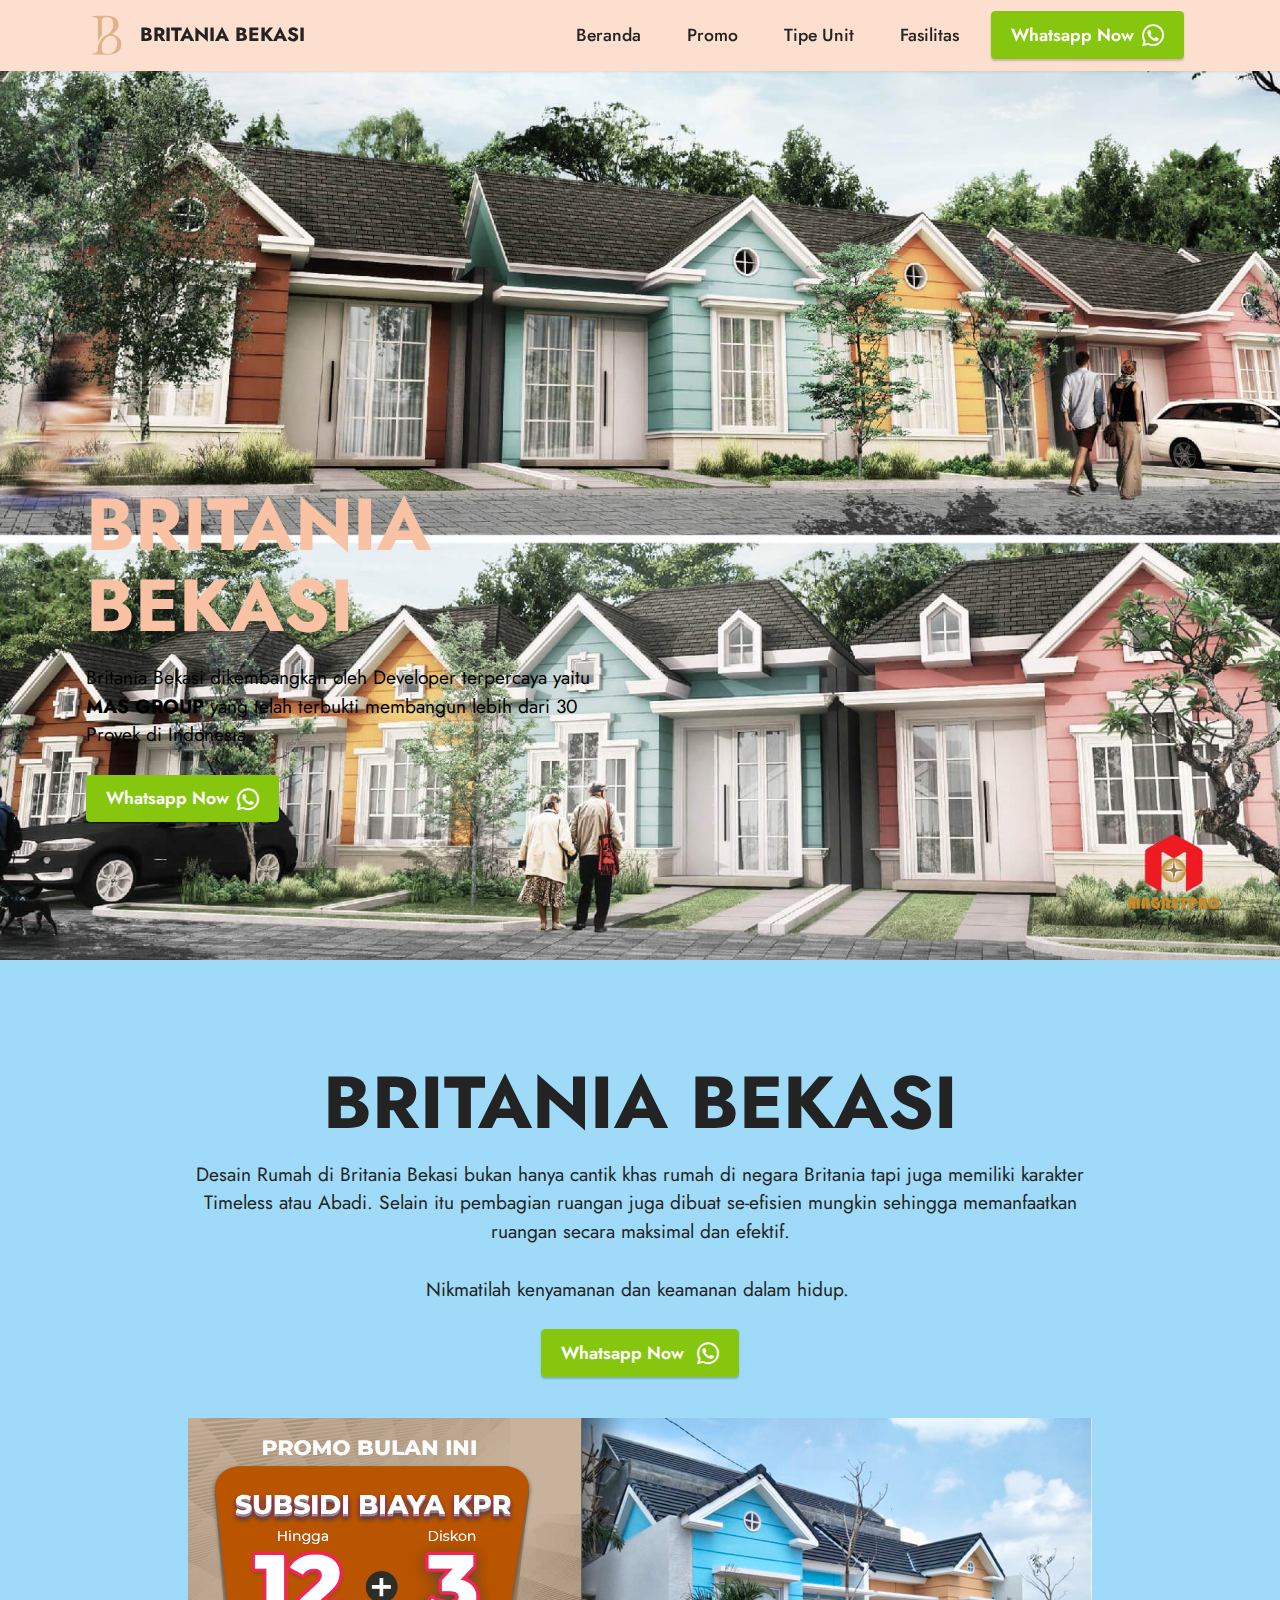
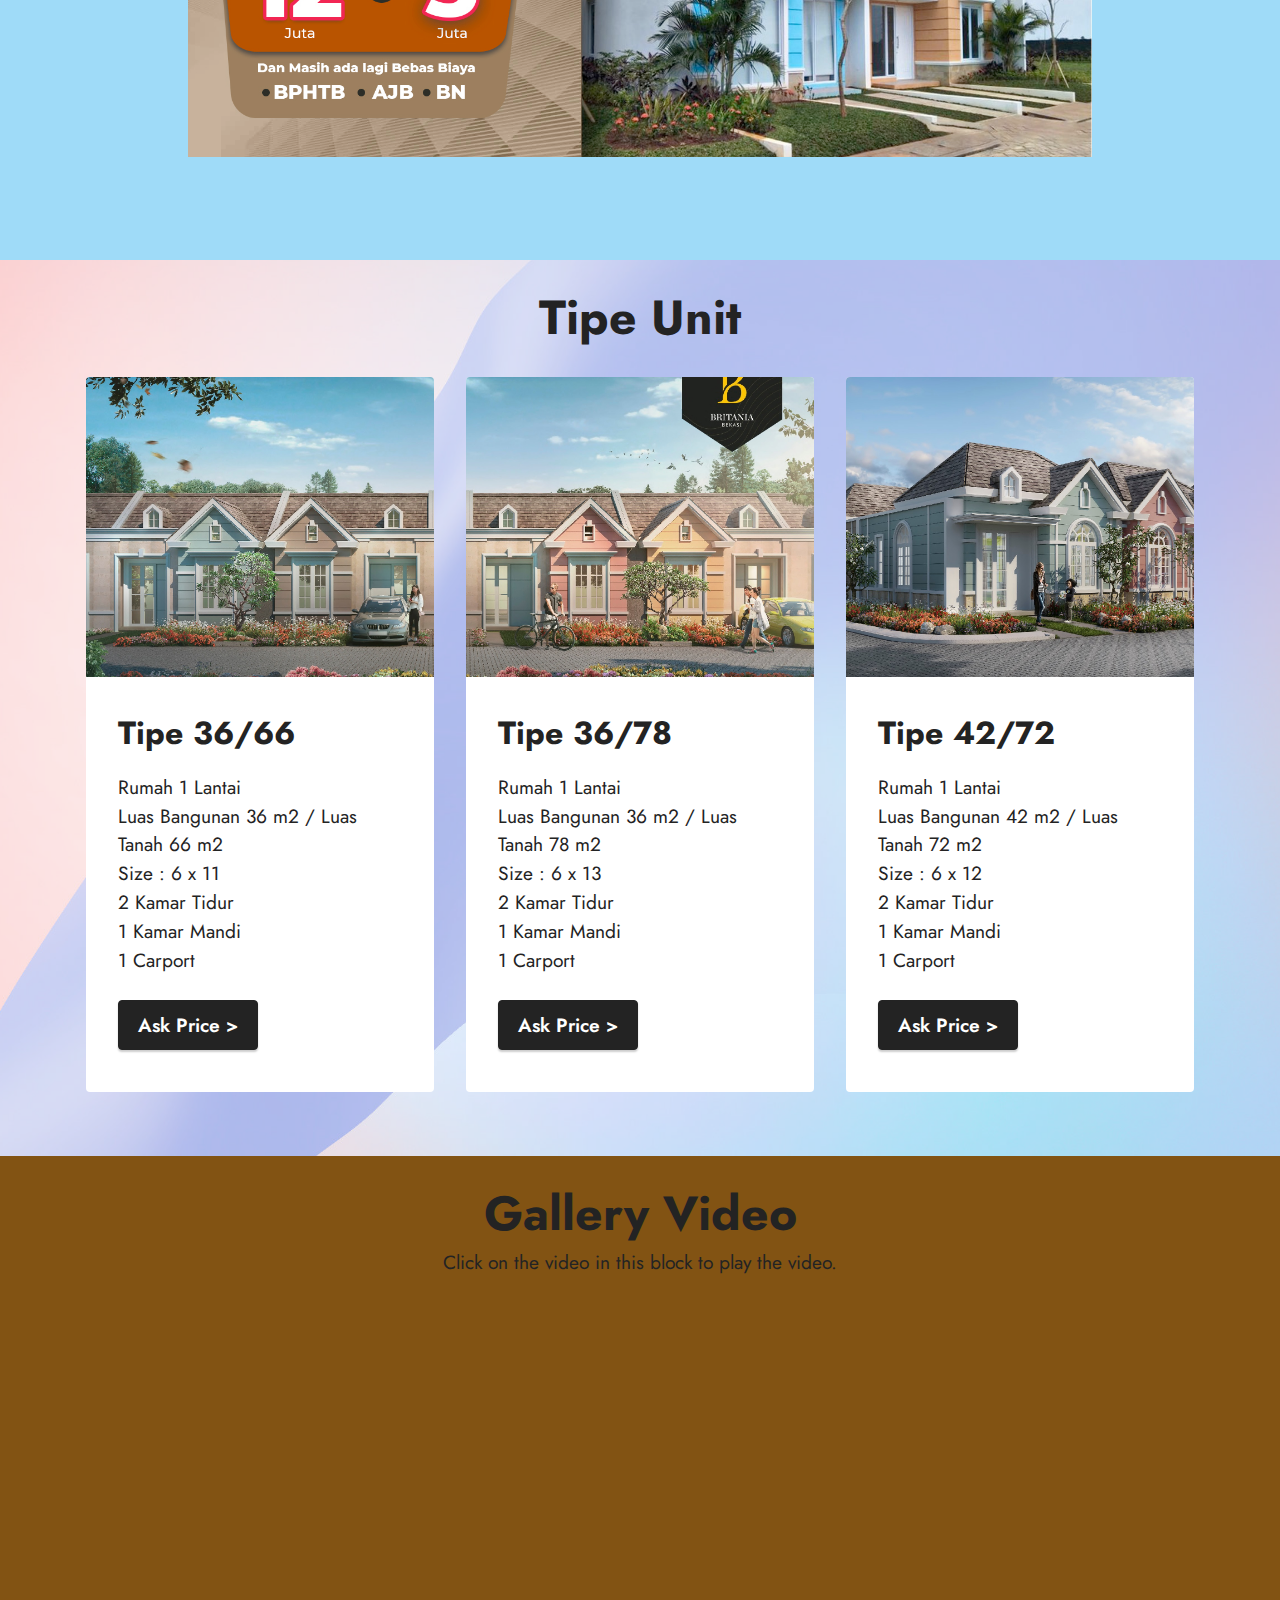
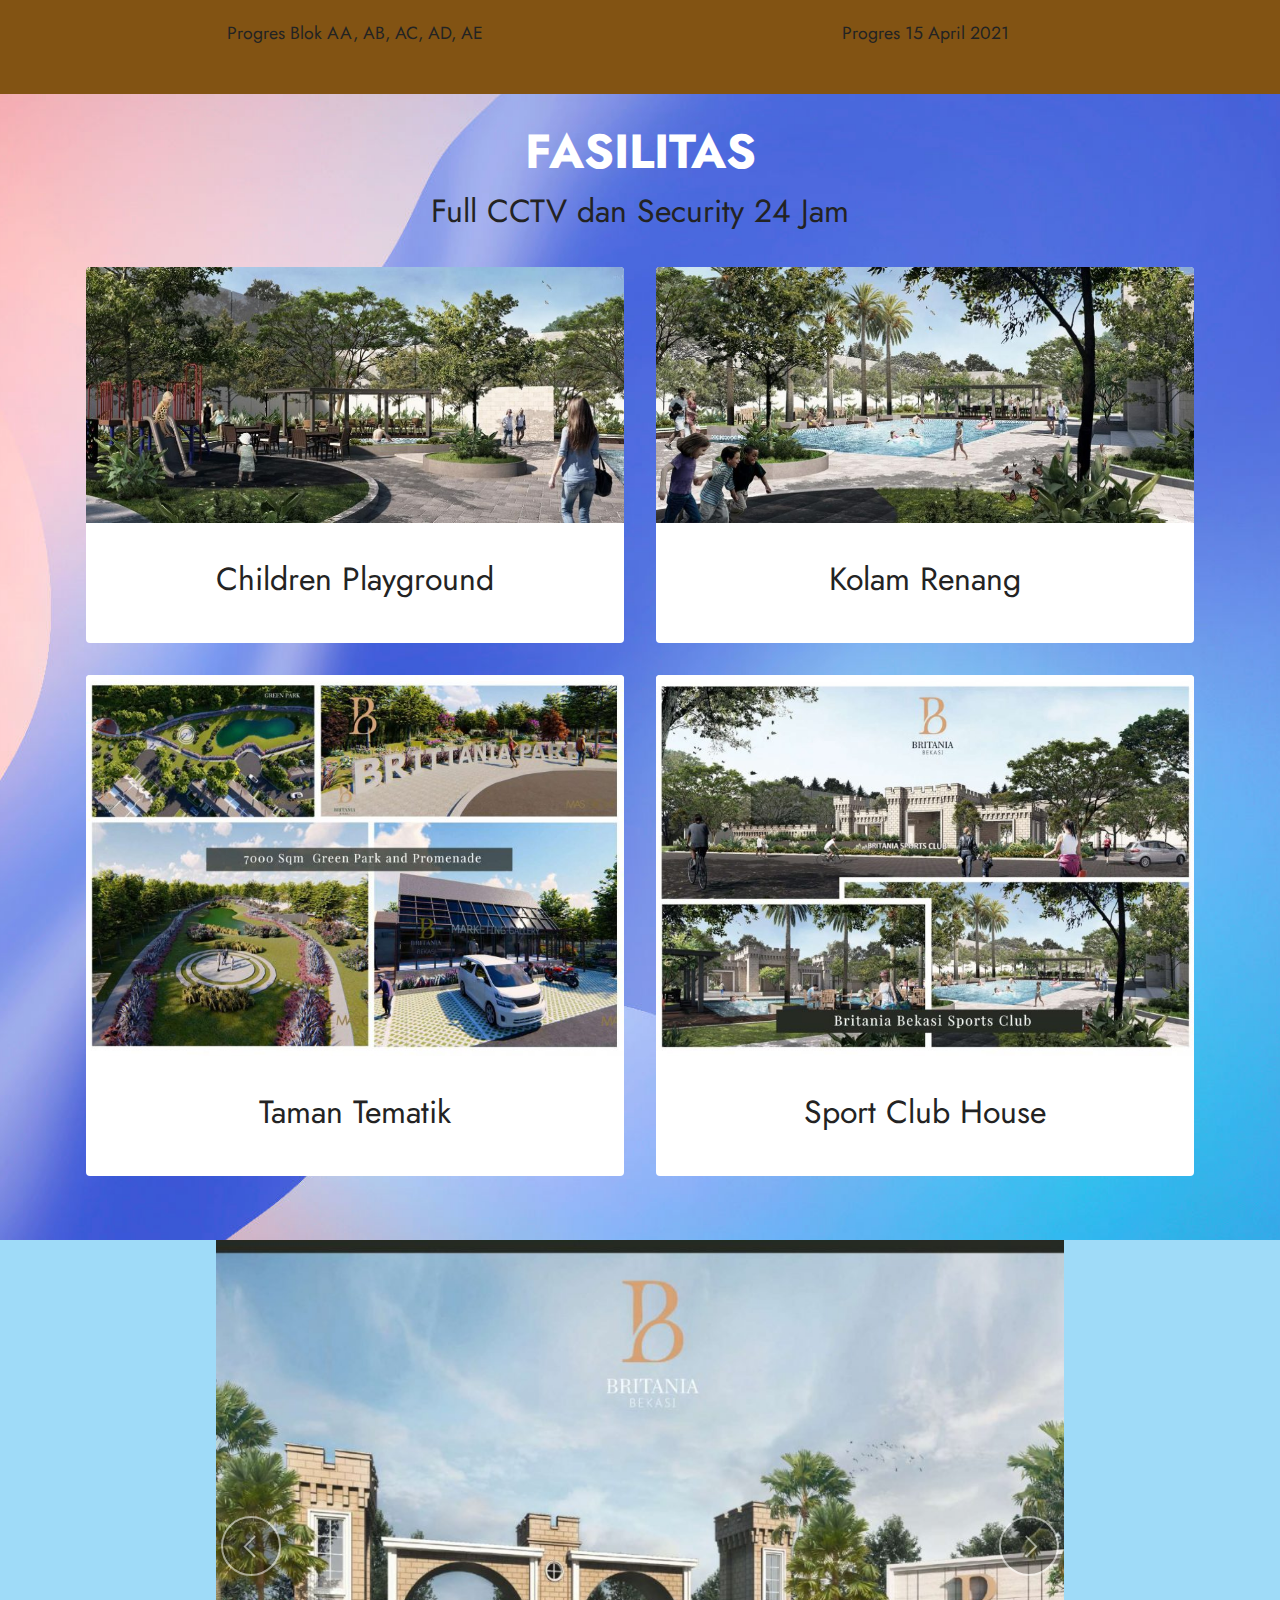
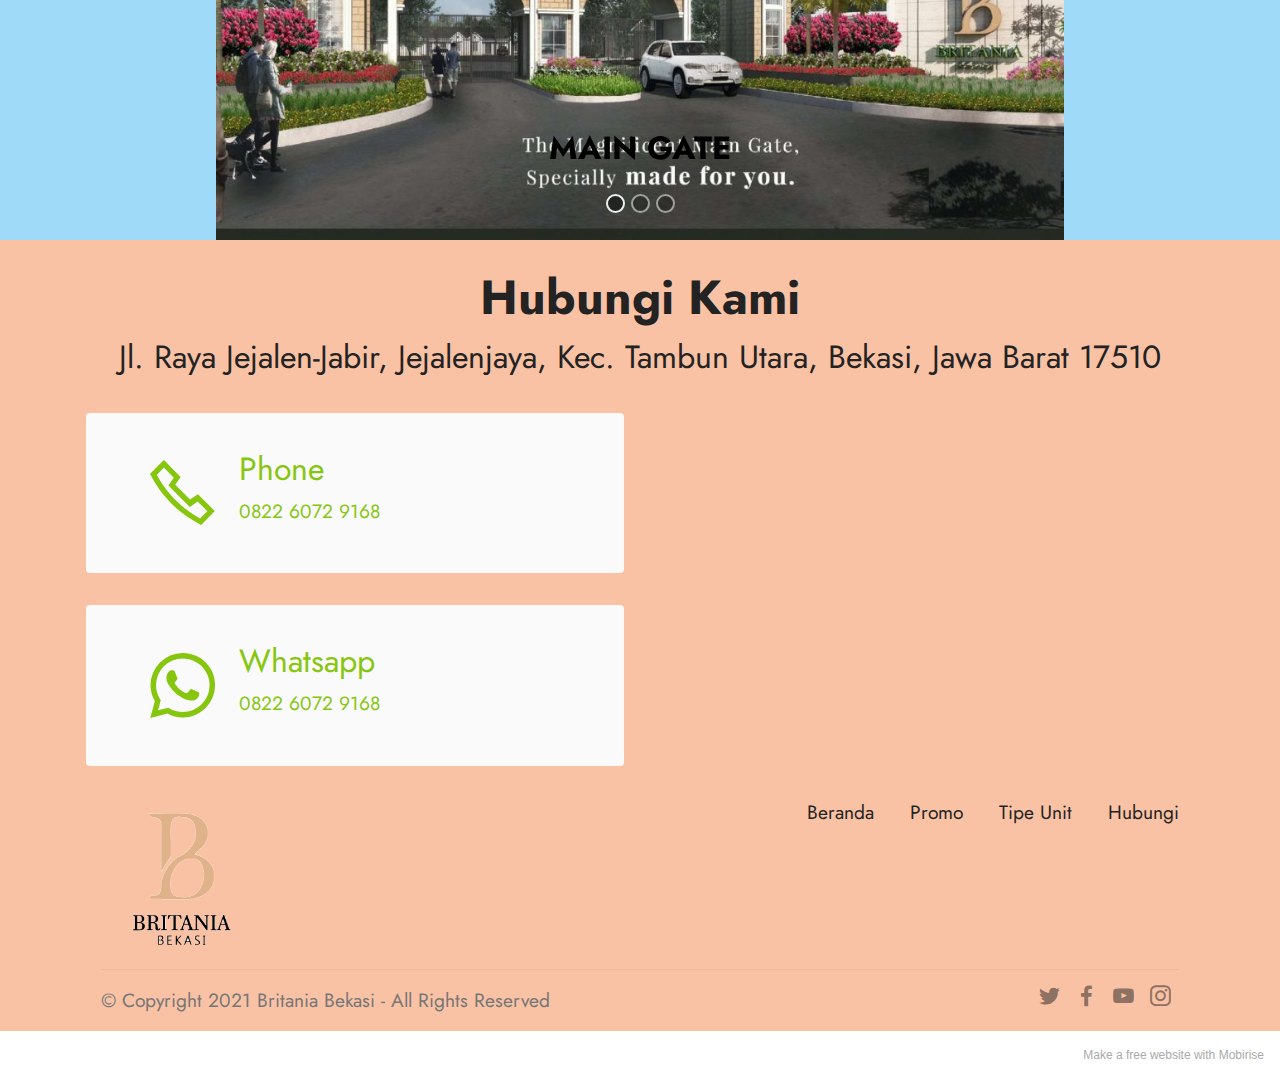
==== index.html @ 4ecb8655 "No telp" ====
<!DOCTYPE html>
<html  >
<head>
  <!-- Site made with Mobirise Website Builder v5.3.0, https://mobirise.com -->
  <meta charset="UTF-8">
  <meta http-equiv="X-UA-Compatible" content="IE=edge">
  <meta name="generator" content="Mobirise v5.3.0, mobirise.com">
  <meta name="viewport" content="width=device-width, initial-scale=1, minimum-scale=1">
  <link rel="shortcut icon" href="assets/images/logo-britania.png" type="image/x-icon">
  <meta name="description" content="">
  
  
  <title>Home</title>
  <link rel="stylesheet" href="assets/web/assets/mobirise-icons2/mobirise2.css">
  <link rel="stylesheet" href="assets/tether/tether.min.css">
  <link rel="stylesheet" href="assets/bootstrap/css/bootstrap.min.css">
  <link rel="stylesheet" href="assets/bootstrap/css/bootstrap-grid.min.css">
  <link rel="stylesheet" href="assets/bootstrap/css/bootstrap-reboot.min.css">
  <link rel="stylesheet" href="assets/dropdown/css/style.css">
  <link rel="stylesheet" href="assets/socicon/css/styles.css">
  <link rel="stylesheet" href="assets/theme/css/style.css">
  <link rel="preload" as="style" href="assets/mobirise/css/mbr-additional.css"><link rel="stylesheet" href="assets/mobirise/css/mbr-additional.css" type="text/css">
  
  
  
  
</head>
<body>
  
  <section class="menu menu2 cid-suDuJ6xliQ" once="menu" id="menu2-0">
    
    <nav class="navbar navbar-dropdown navbar-fixed-top navbar-expand-lg">
        <div class="container">
            <div class="navbar-brand">
                <span class="navbar-logo">
                    <a href="https://mobiri.se">
                        <img src="assets/images/logo-britania.png" alt="Mobirise" style="height: 3rem;">
                    </a>
                </span>
                <span class="navbar-caption-wrap"><a class="navbar-caption text-black display-7" href="https://mobiri.se">BRITANIA BEKASI</a></span>
            </div>
            <button class="navbar-toggler" type="button" data-toggle="collapse" data-target="#navbarSupportedContent" aria-controls="navbarNavAltMarkup" aria-expanded="false" aria-label="Toggle navigation">
                <div class="hamburger">
                    <span></span>
                    <span></span>
                    <span></span>
                    <span></span>
                </div>
            </button>
            <div class="collapse navbar-collapse" id="navbarSupportedContent">
                <ul class="navbar-nav nav-dropdown" data-app-modern-menu="true"><li class="nav-item"><a class="nav-link link text-black text-primary display-4" href="index.html#top">Beranda</a></li><li class="nav-item"><a class="nav-link link text-black text-primary display-4" href="index.html#header10-2">Promo</a></li>
                    <li class="nav-item"><a class="nav-link link text-black text-primary display-4" href="index.html#features4-3">Tipe Unit</a>
                    </li><li class="nav-item"><a class="nav-link link text-black text-primary display-4" href="index.html#gallery2-5">Fasilitas</a></li></ul>
                
                <div class="navbar-buttons mbr-section-btn"><a class="btn btn-primary display-4" href="https://api.whatsapp.com/send?phone=6282260729168&text=Saya%20ingin%20mendapatkan%20Informasi%20mengenai%20Britania%20Bekasi" target="_blank"><span class="socicon socicon-whatsapp mbr-iconfont mbr-iconfont-btn"></span>
                        Whatsapp Now</a></div>
            </div>
        </div>
    </nav>
</section>

<section class="header4 cid-suDzfKKVu1 mbr-fullscreen" id="header4-1">

    
    
    <div class="container">
        <div class="row">
            <div class="content-wrap">
                <h1 class="mbr-section-title mbr-fonts-style mbr-white mb-3 display-1">
                    <strong>BRITANIA</strong><br><strong>BEKASI</strong></h1>
                
                <p class="mbr-fonts-style mbr-text mbr-white mb-3 display-7">
                    Britania Bekasi dikembangkan oleh Developer terpercaya yaitu <br><strong>MAS GROUP</strong> yang telah terbukti membangun lebih dari 30 Proyek di Indonesia</p>

                <div class="mbr-section-btn"><a class="btn btn-primary display-4" href="https://api.whatsapp.com/send?phone=6282260729168&text=Saya%20ingin%20mendapatkan%20Informasi%20mengenai%20Britania%20Bekasi." target="_blank"><span class="socicon socicon-whatsapp mbr-iconfont mbr-iconfont-btn"></span>Whatsapp Now</a></div>
            </div>
        </div>
    </div>
</section>

<section class="header10 cid-suDHVkoq8i mbr-fullscreen" id="header10-2">

    

    

    <div class="align-center container-fluid">
        <div class="row justify-content-center">
            <div class="col-md-12 col-lg-9">
                <h1 class="mbr-section-title mbr-fonts-style mb-3 display-1"><strong>BRITANIA BEKASI</strong></h1>
                <p class="mbr-text mbr-fonts-style display-7">
                    Desain Rumah di Britania Bekasi bukan hanya cantik khas rumah di negara Britania tapi juga memiliki karakter Timeless atau Abadi. Selain itu pembagian ruangan juga dibuat se-efisien mungkin sehingga memanfaatkan ruangan secara maksimal dan efektif.<br><br>Nikmatilah kenyamanan dan keamanan dalam hidup.&nbsp;</p>
                <div class="mbr-section-btn mt-3"><a class="btn btn-primary display-4" href="https://api.whatsapp.com/send?phone=6282260729168&text=Saya%20ingin%20mendapatkan%20Informasi%20mengenai%20Britania%20Bekasi." target="_blank"><span class="socicon socicon-whatsapp mbr-iconfont mbr-iconfont-btn"></span>Whatsapp Now&nbsp;</a></div>
                <div class="image-wrap mt-4">
                    <img src="assets/images/britania-23-maret-2021.jpg" alt="Mobirise" title="">
                </div>
            </div>
        </div>
    </div>
</section>

<section class="features4 cid-suDKt4tFb3" id="features4-3">
    
    <div class="mbr-overlay"></div>
    <div class="container">
        <div class="mbr-section-head">
            <h4 class="mbr-section-title mbr-fonts-style align-center mb-0 display-2">
                <strong>Tipe Unit</strong></h4>
            
        </div>
        <div class="row mt-4">
            <div class="item features-image сol-12 col-md-6 col-lg-4">
                <div class="item-wrapper">
                    <div class="item-img">
                        <img src="assets/images/tampak-muka-tipe-37.jpeg" alt="" title="">
                    </div>
                    <div class="item-content">
                        <h5 class="item-title mbr-fonts-style display-5"><strong>Tipe 36/66</strong></h5>
                        
                        <p class="mbr-text mbr-fonts-style mt-3 display-7">Rumah 1 Lantai
<br>Luas Bangunan 36 m2 / Luas Tanah 66 m2
<br>Size : 6 x 11
<br>2 Kamar Tidur
<br>1 Kamar Mandi
<br>1 Carport&nbsp;<br></p>
                    </div>
                    <div class="mbr-section-btn item-footer mt-2"><a href="https://api.whatsapp.com/send?phone=6282260729168&text=Saya%20ingin%20mendapatkan%20Informasi%20mengenai%20Britania%20Bekasi.%20khususnya%20tipe%2036/66." class="btn item-btn btn-black display-7" target="_blank">Ask Price &gt;</a></div>
                </div>
            </div>
            <div class="item features-image сol-12 col-md-6 col-lg-4">
                <div class="item-wrapper">
                    <div class="item-img">
                        <img src="assets/images/tampak-muka-tipe-38.jpeg" alt="" title="">
                    </div>
                    <div class="item-content">
                        <h5 class="item-title mbr-fonts-style display-5"><strong>Tipe 36/78</strong></h5>
                        
                        <p class="mbr-text mbr-fonts-style mt-3 display-7">Rumah 1 Lantai
<br>Luas Bangunan 36 m2 / Luas Tanah 78 m2
<br>Size : 6 x 13&nbsp;<br>2 Kamar Tidur
<br>1 Kamar Mandi
<br>1 Carport</p>
                    </div>
                    <div class="mbr-section-btn item-footer mt-2"><a href="https://api.whatsapp.com/send?phone=6282260729168&text=Saya%20ingin%20mendapatkan%20Informasi%20mengenai%20Britania%20Bekasi.%20khususnya%20tipe%2036/78." class="btn item-btn btn-black display-7" target="_blank">Ask Price &gt;</a></div>
                </div>
            </div>
            <div class="item features-image сol-12 col-md-6 col-lg-4">
                <div class="item-wrapper">
                    <div class="item-img">
                        <img src="assets/images/tampak-muka-tipe-42.jpeg" alt="" title="">
                    </div>
                    <div class="item-content">
                        <h5 class="item-title mbr-fonts-style display-5"><strong>Tipe 42/72</strong></h5>
                        
                        <p class="mbr-text mbr-fonts-style mt-3 display-7">Rumah 1 Lantai
<br>Luas Bangunan 42 m2 / Luas Tanah 72 m2
<br>Size : 6 x 12
<br>2 Kamar Tidur
<br>1 Kamar Mandi
<br>1 Carport<br></p>
                    </div>
                    <div class="mbr-section-btn item-footer mt-2"><a href="https://api.whatsapp.com/send?phone=6282260729168&text=Saya%20ingin%20mendapatkan%20Informasi%20mengenai%20Britania%20Bekasi.%20khususnya%20tipe%2042/72." class="btn item-btn btn-black display-7" target="_blank">Ask Price &gt;</a></div>
                </div>
            </div>

        </div>
    </div>
</section>

<section class="video3 cid-suEzA9rUJQ" id="video3-b">
    
    
    <div class="container">
        <div class="mbr-section-head">
            <h4 class="mbr-section-title mbr-fonts-style mb-0 display-2">
                <strong>Gallery Video</strong></h4>
            <h5 class="mbr-section-subtitle mbr-fonts-style mb-0 mt-2 display-7">Click on the video in this block to play the video.</h5>
        </div>
        <div class="row mt-4">
            <div class="col-12 col-md-6 video-block">
                <div class="video-wrapper"><iframe class="mbr-embedded-video" src="https://www.youtube.com/embed/iSEiJolxSzc?rel=0&amp;amp;showinfo=0&amp;autoplay=0&amp;loop=0" width="1280" height="720" frameborder="0" allowfullscreen></iframe></div>
                <p class="mbr-text pt-2 mbr-fonts-style display-4">
                    Progres Blok AA, AB, AC, AD, AE</p>
            </div>
            <div class="col-12 col-md-6 video-block">
                <div class="video-wrapper"><iframe class="mbr-embedded-video" src="https://www.youtube.com/embed/-Bsg6_wLo34?rel=0&amp;amp;showinfo=0&amp;autoplay=0&amp;loop=0" width="1280" height="720" frameborder="0" allowfullscreen></iframe></div>
                <p class="mbr-text pt-2 mbr-fonts-style display-4">
                    Progres 15 April 2021</p>
            </div>
        </div>
    </div>
</section>

<section class="gallery2 cid-suDLgEtsy1" id="gallery2-5">
    
    
    <div class="container">
        <div class="mbr-section-head">
            <h4 class="mbr-section-title mbr-fonts-style align-center mb-0 display-2"><strong>FASILITAS</strong></h4>
            <h5 class="mbr-section-subtitle mbr-fonts-style align-center mb-0 mt-2 display-5">Full CCTV dan Security 24 Jam</h5>
        </div>
        <div class="row mt-4">
            <div class="item features-image сol-12 col-md-6 col-lg-6">
                <div class="item-wrapper">
                    <div class="item-img">
                        <img src="assets/images/fasum-1.jpg" alt="">
                    </div>
                    <div class="item-content">
                        <h5 class="item-title mbr-fonts-style display-5">Children Playground</h5>
                        
                        
                    </div>
                    
                </div>
            </div>
            <div class="item features-image сol-12 col-md-6 col-lg-6">
                <div class="item-wrapper">
                    <div class="item-img">
                        <img src="assets/images/fasilitas.jpg" alt="">
                    </div>
                    <div class="item-content">
                        <h5 class="item-title mbr-fonts-style display-5">Kolam Renang</h5>
                        
                        
                    </div>
                    
                </div>
            </div>
            <div class="item features-image сol-12 col-md-6 col-lg-6">
                <div class="item-wrapper">
                    <div class="item-img">
                        <img src="assets/images/green-park.jpg" alt="">
                    </div>
                    <div class="item-content">
                        <h5 class="item-title mbr-fonts-style display-5">Taman Tematik</h5>
                        
                        
                    </div>
                    
                </div>
            </div>
            <div class="item features-image сol-12 col-md-6 col-lg-6">
                <div class="item-wrapper">
                    <div class="item-img">
                        <img src="assets/images/sport-club.jpg" alt="" title="">
                    </div>
                    <div class="item-content">
                        <h5 class="item-title mbr-fonts-style display-5">Sport Club House</h5>
                        
                        
                    </div>
                    
                </div>
            </div>
        </div>
    </div>
</section>

<section class="slider2 cid-suENQ9KJqE" id="slider2-c">
    

    
    <div class="container">
        <div class="row justify-content-center">
            <div class="col-12 col-md-10">
                <div class="carousel slide" id="suIPsUEMHP" data-interval="5000">
                    
                    <ol class="carousel-indicators">
                        <li data-slide-to="0" class="active" data-target="#suIPsUEMHP"></li>
                        <li data-slide-to="1" data-target="#suIPsUEMHP"></li>
                        <li data-slide-to="2" data-target="#suIPsUEMHP"></li>
                    </ol>
                    <div class="carousel-inner">
                        <div class="carousel-item slider-image item active">
                            <div class="item-wrapper">
                                <img class="d-block w-100" src="assets/images/main-gate-britania.jpg">
                                <div class="carousel-caption d-none d-md-block">
                                    <h5 class="mbr-section-subtitle mbr-fonts-style display-5">
                                        <strong>MAIN GATE</strong></h5>
                                    
                                </div>
                            </div>
                        </div>
                        <div class="carousel-item slider-image item">
                            <div class="item-wrapper">
                                <img class="d-block w-100" src="assets/images/masterplan.jpg">
                                <div class="carousel-caption d-none d-md-block">
                                    <h5 class="mbr-section-subtitle mbr-fonts-style display-5">
                                        <strong>MASTERPLAN</strong></h5>
                                    
                                </div>
                            </div>
                        </div>
                        <div class="carousel-item slider-image item">
                            <div class="item-wrapper">
                                <img class="d-block w-100" src="assets/images/bank-support.jpg">
                                <div class="carousel-caption d-none d-md-block">
                                    <h5 class="mbr-section-subtitle mbr-fonts-style display-5">
                                        <strong>BANK SUPPORT</strong></h5>
                                    
                                </div>
                            </div>
                        </div>
                    </div>
                    <a class="carousel-control carousel-control-prev" role="button" data-slide="prev" href="#suIPsUEMHP">
                        <span class="mobi-mbri mobi-mbri-arrow-prev" aria-hidden="true"></span>
                        <span class="sr-only">Previous</span>
                    </a>
                    <a class="carousel-control carousel-control-next" role="button" data-slide="next" href="#suIPsUEMHP">
                        <span class="mobi-mbri mobi-mbri-arrow-next" aria-hidden="true"></span>
                        <span class="sr-only">Next</span>
                    </a>
                </div>
            </div>
        </div>
    </div>
</section>

<section class="contacts3 map1 cid-suDLoRc2d9" id="contacts3-7">

    
    
    <div class="container">
        <div class="mbr-section-head">
            <h3 class="mbr-section-title mbr-fonts-style align-center mb-0 display-2">
                <strong>Hubungi Kami</strong></h3>
            <h4 class="mbr-section-subtitle mbr-fonts-style align-center mb-0 mt-2 display-5">Jl. Raya Jejalen-Jabir, Jejalenjaya, Kec. Tambun Utara, Bekasi, Jawa Barat 17510</h4>
        </div>
        <div class="row justify-content-center mt-4">
            <div class="card col-12 col-md-6">
                <div class="card-wrapper">
                    <div class="image-wrapper">
                        <a href="tel:+6282260729168"><span class="mbr-iconfont mobi-mbri-phone mobi-mbri" style="font-size: 65px;"></span></a>
                    </div>
                    <div class="text-wrapper">
                        <h6 class="card-title mbr-fonts-style mb-1 display-5">
                            <strong><a href="tel:+6282260729168" class="text-primary">Phone</a></strong>
                        </h6>
                        <p class="mbr-text mbr-fonts-style display-7"><a href="tel:+6282260729168" class="text-primary">0822 6072 9168</a></p>
                    </div>
                </div>
                <div class="card-wrapper">
                    <div class="image-wrapper">
                        <a href="https://api.whatsapp.com/send?phone=6282260729168&text=Saya%20ingin%20mendapatkan%20Informasi%20mengenai%20Britania%20Bekasi" target="_blank"><span class="mbr-iconfont socicon-whatsapp socicon" style="font-size: 65px;"></span></a>
                    </div>
                    <div class="text-wrapper">
                        <h6 class="card-title mbr-fonts-style mb-1 display-5">
                            <strong><a href="https://api.whatsapp.com/send?phone=6282260729168&text=Saya%20ingin%20mendapatkan%20Informasi%20mengenai%20Britania%20Bekasi" class="text-primary" target="_blank">Whatsapp</a></strong></h6>
                        <p class="mbr-text mbr-fonts-style display-7"><a href="https://api.whatsapp.com/send?phone=6282260729168&text=Saya%20ingin%20mendapatkan%20Informasi%20mengenai%20Britania%20Bekasi" class="text-primary" target="_blank">0822 6072 9168</a></p>
                    </div>
                </div>
            </div>
            <div class="map-wrapper col-12 col-md-6">
                <div class="google-map"><iframe frameborder="0" style="border:0" src="https://www.google.com/maps/embed?pb=!1m18!1m12!1m3!1d3966.4452788603635!2d107.07023931431011!3d-6.20484486250819!2m3!1f0!2f0!3f0!3m2!1i1024!2i768!4f13.1!3m3!1m2!1s0x2e6989645f96c4db%3A0xf4cf1f74288cb2ca!2sBRITANIA%20BEKASI!5e0!3m2!1sid!2sid!4v1618491795593!5m2!1sid!2sid" allowfullscreen=""></iframe></div>
            </div>
        </div>
    </div>
</section>

<section class="footer5 cid-suDLvfjMxl" once="footers" id="footer5-9">

    

    

    <div class="container">
        <div class="media-container-row">
            <div class="col-md-2 col-6">
                <div class="media-wrap">
                    <a href="https://mobirise.co/">
                        <img src="assets/images/logo-britania-1.png" alt="Mobirise">
                    </a>
                </div>
            </div>
            <div class="col-10 col-6">
                <p class="mbr-text align-right links mbr-fonts-style display-7">
                    <a href="index.html#top" class="text-black text-primary">Beranda &nbsp;&nbsp;&nbsp;&nbsp;
</a>                    <a href="index.html#header10-2" class="text-black text-primary">Promo &nbsp;&nbsp;&nbsp;&nbsp;
</a><a href="index.html#features4-3" class="text-black">Tipe Unit &nbsp;&nbsp;&nbsp;&nbsp;</a>
                    <a href="index.html#contacts3-7" class="text-black text-primary">Hubungi</a></p>
            </div>
        </div>
        <!-- <div class="media-container-row">
            <div class="col-md-12"> -->
        <div class="footer-lower">
            <div class="media-container-row">
                <div class="col-md-12">
                    <hr>
                </div>
            </div>
            <div class="media-container-row">
                <div class="col-md-6 copyright">
                    <p class="mbr-text mbr-fonts-style display-7">
                        © Copyright 2021 Britania Bekasi - All Rights Reserved
                    </p>
                </div>
                <div class="col-md-6">
                    <div class="social-list align-right">
                        <div class="soc-item">
                            <a href="https://twitter.com/mobirise" target="_blank">
                                <span class="socicon-twitter socicon mbr-iconfont mbr-iconfont-social"></span>
                            </a>
                        </div>
                        <div class="soc-item">
                            <a href="https://www.facebook.com/pages/Mobirise/1616226671953247" target="_blank">
                                <span class="socicon-facebook socicon mbr-iconfont mbr-iconfont-social"></span>
                            </a>
                        </div>
                        <div class="soc-item">
                            <a href="https://www.youtube.com/c/mobirise" target="_blank">
                                <span class="socicon-youtube socicon mbr-iconfont mbr-iconfont-social"></span>
                            </a>
                        </div>
                        <div class="soc-item">
                            <a href="https://instagram.com/mobirise" target="_blank">
                                <span class="socicon-instagram socicon mbr-iconfont mbr-iconfont-social"></span>
                            </a>
                        </div>
                        
                        
                    </div>
                </div>
            </div>
            <!-- </div>
            </div> -->
        </div>

    </div>
</section><section style="background-color: #fff; font-family: -apple-system, BlinkMacSystemFont, 'Segoe UI', 'Roboto', 'Helvetica Neue', Arial, sans-serif; color:#aaa; font-size:12px; padding: 0; align-items: center; display: flex;"><a href="https://mobirise.site/k" style="flex: 1 1; height: 3rem; padding-left: 1rem;"></a><p style="flex: 0 0 auto; margin:0; padding-right:1rem;">Make a free website with <a href="https://mobirise.site/z" style="color:#aaa;">Mobirise</a></p></section><script src="assets/web/assets/jquery/jquery.min.js"></script>  <script src="assets/popper/popper.min.js"></script>  <script src="assets/tether/tether.min.js"></script>  <script src="assets/bootstrap/js/bootstrap.min.js"></script>  <script src="assets/smoothscroll/smooth-scroll.js"></script>  <script src="assets/dropdown/js/nav-dropdown.js"></script>  <script src="assets/dropdown/js/navbar-dropdown.js"></script>  <script src="assets/touchswipe/jquery.touch-swipe.min.js"></script>  <script src="assets/playervimeo/vimeo_player.js"></script>  <script src="assets/theme/js/script.js"></script>  
  
  
</body>
</html>
---- assets/web/assets/mobirise-icons2/mobirise2.css ----
@font-face {
  font-family: 'Moririse2';
  font-display: swap;
  src:  url('mobirise2.eot?f2bix4');
  src:  url('mobirise2.eot?f2bix4#iefix') format('embedded-opentype'),
    url('mobirise2.ttf?f2bix4') format('truetype'),
    url('mobirise2.woff?f2bix4') format('woff'),
    url('mobirise2.svg?f2bix4#mobirise2') format('svg');
  font-weight: normal;
  font-style: normal;
}

[class^="mobi-"], [class*=" mobi-"] {
  /* use !important to prevent issues with browser extensions that change fonts */
  font-family: 'Moririse2' !important;
  speak: none;
  font-style: normal;
  font-weight: normal;
  font-variant: normal;
  text-transform: none;
  line-height: 1;

  /* Better Font Rendering =========== */
  -webkit-font-smoothing: antialiased;
  -moz-osx-font-smoothing: grayscale;
}

.mobi-mbri-add-submenu:before {
  content: "\e900";
}
.mobi-mbri-alert:before {
  content: "\e901";
}
.mobi-mbri-align-center:before {
  content: "\e902";
}
.mobi-mbri-align-justify:before {
  content: "\e903";
}
.mobi-mbri-align-left:before {
  content: "\e904";
}
.mobi-mbri-align-right:before {
  content: "\e905";
}
.mobi-mbri-android:before {
  content: "\e906";
}
.mobi-mbri-apple:before {
  content: "\e907";
}
.mobi-mbri-arrow-down:before {
  content: "\e908";
}
.mobi-mbri-arrow-next:before {
  content: "\e909";
}
.mobi-mbri-arrow-prev:before {
  content: "\e90a";
}
.mobi-mbri-arrow-up:before {
  content: "\e90b";
}
.mobi-mbri-bold:before {
  content: "\e90c";
}
.mobi-mbri-bookmark:before {
  content: "\e90d";
}
.mobi-mbri-bootstrap:before {
  content: "\e90e";
}
.mobi-mbri-briefcase:before {
  content: "\e90f";
}
.mobi-mbri-browse:before {
  content: "\e910";
}
.mobi-mbri-bulleted-list:before {
  content: "\e911";
}
.mobi-mbri-calendar:before {
  content: "\e912";
}
.mobi-mbri-camera:before {
  content: "\e913";
}
.mobi-mbri-cart-add:before {
  content: "\e914";
}
.mobi-mbri-cart-full:before {
  content: "\e915";
}
.mobi-mbri-cash:before {
  content: "\e916";
}
.mobi-mbri-change-style:before {
  content: "\e917";
}
.mobi-mbri-chat:before {
  content: "\e918";
}
.mobi-mbri-clock:before {
  content: "\e919";
}
.mobi-mbri-close:before {
  content: "\e91a";
}
.mobi-mbri-cloud:before {
  content: "\e91b";
}
.mobi-mbri-code:before {
  content: "\e91c";
}
.mobi-mbri-contact-form:before {
  content: "\e91d";
}
.mobi-mbri-credit-card:before {
  content: "\e91e";
}
.mobi-mbri-cursor-click:before {
  content: "\e91f";
}
.mobi-mbri-cust-feedback:before {
  content: "\e920";
}
.mobi-mbri-database:before {
  content: "\e921";
}
.mobi-mbri-delivery:before {
  content: "\e922";
}
.mobi-mbri-desktop:before {
  content: "\e923";
}
.mobi-mbri-devices:before {
  content: "\e924";
}
.mobi-mbri-down:before {
  content: "\e925";
}
.mobi-mbri-download-2:before {
  content: "\e926";
}
.mobi-mbri-download:before {
  content: "\e927";
}
.mobi-mbri-drag-n-drop-2:before {
  content: "\e928";
}
.mobi-mbri-drag-n-drop:before {
  content: "\e929";
}
.mobi-mbri-edit-2:before {
  content: "\e92a";
}
.mobi-mbri-edit:before {
  content: "\e92b";
}
.mobi-mbri-error:before {
  content: "\e92c";
}
.mobi-mbri-extension:before {
  content: "\e92d";
}
.mobi-mbri-features:before {
  content: "\e92e";
}
.mobi-mbri-file:before {
  content: "\e92f";
}
.mobi-mbri-flag:before {
  content: "\e930";
}
.mobi-mbri-folder:before {
  content: "\e931";
}
.mobi-mbri-gift:before {
  content: "\e932";
}
.mobi-mbri-github:before {
  content: "\e933";
}
.mobi-mbri-globe-2:before {
  content: "\e934";
}
.mobi-mbri-globe:before {
  content: "\e935";
}
.mobi-mbri-growing-chart:before {
  content: "\e936";
}
.mobi-mbri-hearth:before {
  content: "\e937";
}
.mobi-mbri-help:before {
  content: "\e938";
}
.mobi-mbri-home:before {
  content: "\e939";
}
.mobi-mbri-hot-cup:before {
  content: "\e93a";
}
.mobi-mbri-idea:before {
  content: "\e93b";
}
.mobi-mbri-image-gallery:before {
  content: "\e93c";
}
.mobi-mbri-image-slider:before {
  content: "\e93d";
}
.mobi-mbri-info:before {
  content: "\e93e";
}
.mobi-mbri-italic:before {
  content: "\e93f";
}
.mobi-mbri-key:before {
  content: "\e940";
}
.mobi-mbri-laptop:before {
  content: "\e941";
}
.mobi-mbri-layers:before {
  content: "\e942";
}
.mobi-mbri-left-right:before {
  content: "\e943";
}
.mobi-mbri-left:before {
  content: "\e944";
}
.mobi-mbri-letter:before {
  content: "\e945";
}
.mobi-mbri-like:before {
  content: "\e946";
}
.mobi-mbri-link:before {
  content: "\e947";
}
.mobi-mbri-lock:before {
  content: "\e948";
}
.mobi-mbri-login:before {
  content: "\e949";
}
.mobi-mbri-logout:before {
  content: "\e94a";
}
.mobi-mbri-magic-stick:before {
  content: "\e94b";
}
.mobi-mbri-map-pin:before {
  content: "\e94c";
}
.mobi-mbri-menu:before {
  content: "\e94d";
}
.mobi-mbri-mobile-2:before {
  content: "\e94e";
}
.mobi-mbri-mobile-horizontal:before {
  content: "\e94f";
}
.mobi-mbri-mobile:before {
  content: "\e950";
}
.mobi-mbri-mobirise:before {
  content: "\e951";
}
.mobi-mbri-more-horizontal:before {
  content: "\e952";
}
.mobi-mbri-more-vertical:before {
  content: "\e953";
}
.mobi-mbri-music:before {
  content: "\e954";
}
.mobi-mbri-new-file:before {
  content: "\e955";
}
.mobi-mbri-numbered-list:before {
  content: "\e956";
}
.mobi-mbri-opened-folder:before {
  content: "\e957";
}
.mobi-mbri-pages:before {
  content: "\e958";
}
.mobi-mbri-paper-plane:before {
  content: "\e959";
}
.mobi-mbri-paperclip:before {
  content: "\e95a";
}
.mobi-mbri-phone:before {
  content: "\e95b";
}
.mobi-mbri-photo:before {
  content: "\e95c";
}
.mobi-mbri-photos:before {
  content: "\e95d";
}
.mobi-mbri-pin:before {
  content: "\e95e";
}
.mobi-mbri-play:before {
  content: "\e95f";
}
.mobi-mbri-plus:before {
  content: "\e960";
}
.mobi-mbri-preview:before {
  content: "\e961";
}
.mobi-mbri-print:before {
  content: "\e962";
}
.mobi-mbri-protect:before {
  content: "\e963";
}
.mobi-mbri-question:before {
  content: "\e964";
}
.mobi-mbri-quote-left:before {
  content: "\e965";
}
.mobi-mbri-quote-right:before {
  content: "\e966";
}
.mobi-mbri-redo:before {
  content: "\e967";
}
.mobi-mbri-refresh:before {
  content: "\e968";
}
.mobi-mbri-responsive-2:before {
  content: "\e969";
}
.mobi-mbri-responsive:before {
  content: "\e96a";
}
.mobi-mbri-right:before {
  content: "\e96b";
}
.mobi-mbri-rocket:before {
  content: "\e96c";
}
.mobi-mbri-sad-face:before {
  content: "\e96d";
}
.mobi-mbri-sale:before {
  content: "\e96e";
}
.mobi-mbri-save:before {
  content: "\e96f";
}
.mobi-mbri-search:before {
  content: "\e970";
}
.mobi-mbri-setting-2:before {
  content: "\e971";
}
.mobi-mbri-setting-3:before {
  content: "\e972";
}
.mobi-mbri-setting:before {
  content: "\e973";
}
.mobi-mbri-share:before {
  content: "\e974";
}
.mobi-mbri-shopping-bag:before {
  content: "\e975";
}
.mobi-mbri-shopping-basket:before {
  content: "\e976";
}
.mobi-mbri-shopping-cart:before {
  content: "\e977";
}
.mobi-mbri-sites:before {
  content: "\e978";
}
.mobi-mbri-smile-face:before {
  content: "\e979";
}
.mobi-mbri-speed:before {
  content: "\e97a";
}
.mobi-mbri-star:before {
  content: "\e97b";
}
.mobi-mbri-success:before {
  content: "\e97c";
}
.mobi-mbri-sun:before {
  content: "\e97d";
}
.mobi-mbri-sun2:before {
  content: "\e97e";
}
.mobi-mbri-tablet-vertical:before {
  content: "\e97f";
}
.mobi-mbri-tablet:before {
  content: "\e980";
}
.mobi-mbri-target:before {
  content: "\e981";
}
.mobi-mbri-timer:before {
  content: "\e982";
}
.mobi-mbri-to-ftp:before {
  content: "\e983";
}
.mobi-mbri-to-local-drive:before {
  content: "\e984";
}
.mobi-mbri-touch-swipe:before {
  content: "\e985";
}
.mobi-mbri-touch:before {
  content: "\e986";
}
.mobi-mbri-trash:before {
  content: "\e987";
}
.mobi-mbri-underline:before {
  content: "\e988";
}
.mobi-mbri-undo:before {
  content: "\e989";
}
.mobi-mbri-unlink:before {
  content: "\e98a";
}
.mobi-mbri-unlock:before {
  content: "\e98b";
}
.mobi-mbri-up-down:before {
  content: "\e98c";
}
.mobi-mbri-up:before {
  content: "\e98d";
}
.mobi-mbri-update:before {
  content: "\e98e";
}
.mobi-mbri-upload-2:before {
  content: "\e98f";
}
.mobi-mbri-upload:before {
  content: "\e990";
}
.mobi-mbri-user-2:before {
  content: "\e991";
}
.mobi-mbri-user:before {
  content: "\e992";
}
.mobi-mbri-users:before {
  content: "\e993";
}
.mobi-mbri-video-play:before {
  content: "\e994";
}
.mobi-mbri-video:before {
  content: "\e995";
}
.mobi-mbri-watch:before {
  content: "\e996";
}
.mobi-mbri-website-theme-2:before {
  content: "\e997";
}
.mobi-mbri-website-theme:before {
  content: "\e998";
}
.mobi-mbri-wifi:before {
  content: "\e999";
}
.mobi-mbri-windows:before {
  content: "\e99a";
}
.mobi-mbri-zoom-in:before {
  content: "\e99b";
}
.mobi-mbri-zoom-out:before {
  content: "\e99c";
}
---- assets/dropdown/css/style.css ----
.navbar-dropdown {
  left: 0;
  padding: 0;
  position: absolute;
  right: 0;
  top: 0;
  transition: all 0.45s ease;
  z-index: 1030;
  background: #282828; }
  .navbar-dropdown .navbar-logo {
    margin-right: 0.8rem;
    transition: margin 0.3s ease-in-out;
    vertical-align: middle; }
    .navbar-dropdown .navbar-logo img {
      height: 3.125rem;
      transition: all 0.3s ease-in-out; }
    .navbar-dropdown .navbar-logo.mbr-iconfont {
      font-size: 3.125rem;
      line-height: 3.125rem; }
  .navbar-dropdown .navbar-caption {
    font-weight: 700;
    white-space: normal;
    vertical-align: -4px;
    line-height: 3.125rem !important; }
    .navbar-dropdown .navbar-caption, .navbar-dropdown .navbar-caption:hover {
      color: inherit;
      text-decoration: none; }
  .navbar-dropdown .mbr-iconfont + .navbar-caption {
    vertical-align: -1px; }
  .navbar-dropdown.navbar-fixed-top {
    position: fixed; }
  .navbar-dropdown .navbar-brand span {
    vertical-align: -4px; }
  .navbar-dropdown.bg-color.transparent {
    background: none; }
  .navbar-dropdown.navbar-short .navbar-brand {
    padding: 0.625rem 0; }
    .navbar-dropdown.navbar-short .navbar-brand span {
      vertical-align: -1px; }
  .navbar-dropdown.navbar-short .navbar-caption {
    line-height: 2.375rem !important;
    vertical-align: -2px; }
  .navbar-dropdown.navbar-short .navbar-logo {
    margin-right: 0.5rem; }
    .navbar-dropdown.navbar-short .navbar-logo img {
      height: 2.375rem; }
    .navbar-dropdown.navbar-short .navbar-logo.mbr-iconfont {
      font-size: 2.375rem;
      line-height: 2.375rem; }
  .navbar-dropdown.navbar-short .mbr-table-cell {
    height: 3.625rem; }
  .navbar-dropdown .navbar-close {
    left: 0.6875rem;
    position: fixed;
    top: 0.75rem;
    z-index: 1000; }
  .navbar-dropdown .hamburger-icon {
    content: "";
    display: inline-block;
    vertical-align: middle;
    width: 16px;
    -webkit-box-shadow: 0 -6px 0 1px #282828,0 0 0 1px #282828,0 6px 0 1px #282828;
    -moz-box-shadow: 0 -6px 0 1px #282828,0 0 0 1px #282828,0 6px 0 1px #282828;
    box-shadow: 0 -6px 0 1px #282828,0 0 0 1px #282828,0 6px 0 1px #282828; }

.dropdown-menu .dropdown-toggle[data-toggle="dropdown-submenu"]::after {
  border-bottom: 0.35em solid transparent;
  border-left: 0.35em solid;
  border-right: 0;
  border-top: 0.35em solid transparent;
  margin-left: 0.3rem; }

.dropdown-menu .dropdown-item:focus {
  outline: 0; }

.nav-dropdown {
  font-size: 0.75rem;
  font-weight: 500;
  height: auto !important; }
  .nav-dropdown .nav-btn {
    padding-left: 1rem; }
  .nav-dropdown .link {
    margin: .667em 1.667em;
    font-weight: 500;
    padding: 0;
    transition: color .2s ease-in-out; }
    .nav-dropdown .link.dropdown-toggle {
      margin-right: 2.583em; }
      .nav-dropdown .link.dropdown-toggle::after {
        margin-left: .25rem;
        border-top: 0.35em solid;
        border-right: 0.35em solid transparent;
        border-left: 0.35em solid transparent;
        border-bottom: 0; }
      .nav-dropdown .link.dropdown-toggle[aria-expanded="true"] {
        margin: 0;
        padding: 0.667em 3.263em  0.667em 1.667em; }
  .nav-dropdown .link::after,
  .nav-dropdown .dropdown-item::after {
    color: inherit; }
  .nav-dropdown .btn {
    font-size: 0.75rem;
    font-weight: 700;
    letter-spacing: 0;
    margin-bottom: 0;
    padding-left: 1.25rem;
    padding-right: 1.25rem; }
  .nav-dropdown .dropdown-menu {
    border-radius: 0;
    border: 0;
    left: 0;
    margin: 0;
    padding-bottom: 1.25rem;
    padding-top: 1.25rem;
    position: relative; }
  .nav-dropdown .dropdown-submenu {
    margin-left: 0.125rem;
    top: 0; }
  .nav-dropdown .dropdown-item {
    font-weight: 500;
    line-height: 2;
    padding: 0.3846em 4.615em 0.3846em 1.5385em;
    position: relative;
    transition: color .2s ease-in-out, background-color .2s ease-in-out; }
    .nav-dropdown .dropdown-item::after {
      margin-top: -0.3077em;
      position: absolute;
      right: 1.1538em;
      top: 50%; }
    .nav-dropdown .dropdown-item:focus, .nav-dropdown .dropdown-item:hover {
      background: none; }

@media (max-width: 767px) {
  .nav-dropdown.navbar-toggleable-sm {
    bottom: 0;
    display: none;
    left: 0;
    overflow-x: hidden;
    position: fixed;
    top: 0;
    transform: translateX(-100%);
    -ms-transform: translateX(-100%);
    -webkit-transform: translateX(-100%);
    width: 18.75rem;
    z-index: 999; } }
.nav-dropdown.navbar-toggleable-xl {
  bottom: 0;
  display: none;
  left: 0;
  overflow-x: hidden;
  position: fixed;
  top: 0;
  transform: translateX(-100%);
  -ms-transform: translateX(-100%);
  -webkit-transform: translateX(-100%);
  width: 18.75rem;
  z-index: 999; }

.nav-dropdown-sm {
  display: block !important;
  overflow-x: hidden;
  overflow: auto;
  padding-top: 3.875rem; }
  .nav-dropdown-sm::after {
    content: "";
    display: block;
    height: 3rem;
    width: 100%; }
  .nav-dropdown-sm.collapse.in ~ .navbar-close {
    display: block !important; }
  .nav-dropdown-sm.collapsing, .nav-dropdown-sm.collapse.in {
    transform: translateX(0);
    -ms-transform: translateX(0);
    -webkit-transform: translateX(0);
    transition: all 0.25s ease-out;
    -webkit-transition: all 0.25s ease-out;
    background: #282828; }
  .nav-dropdown-sm.collapsing[aria-expanded="false"] {
    transform: translateX(-100%);
    -ms-transform: translateX(-100%);
    -webkit-transform: translateX(-100%); }
  .nav-dropdown-sm .nav-item {
    display: block;
    margin-left: 0 !important;
    padding-left: 0; }
  .nav-dropdown-sm .link,
  .nav-dropdown-sm .dropdown-item {
    border-top: 1px dotted rgba(255, 255, 255, 0.1);
    font-size: 0.8125rem;
    line-height: 1.6;
    margin: 0 !important;
    padding: 0.875rem 2.4rem 0.875rem 1.5625rem !important;
    position: relative;
    white-space: normal; }
    .nav-dropdown-sm .link:focus, .nav-dropdown-sm .link:hover,
    .nav-dropdown-sm .dropdown-item:focus,
    .nav-dropdown-sm .dropdown-item:hover {
      background: rgba(0, 0, 0, 0.2) !important;
      color: #c0a375; }
  .nav-dropdown-sm .nav-btn {
    position: relative;
    padding: 1.5625rem 1.5625rem 0 1.5625rem; }
    .nav-dropdown-sm .nav-btn::before {
      border-top: 1px dotted rgba(255, 255, 255, 0.1);
      content: "";
      left: 0;
      position: absolute;
      top: 0;
      width: 100%; }
    .nav-dropdown-sm .nav-btn + .nav-btn {
      padding-top: 0.625rem; }
      .nav-dropdown-sm .nav-btn + .nav-btn::before {
        display: none; }
  .nav-dropdown-sm .btn {
    padding: 0.625rem 0; }
  .nav-dropdown-sm .dropdown-toggle[data-toggle="dropdown-submenu"]::after {
    margin-left: .25rem;
    border-top: 0.35em solid;
    border-right: 0.35em solid transparent;
    border-left: 0.35em solid transparent;
    border-bottom: 0; }
  .nav-dropdown-sm .dropdown-toggle[data-toggle="dropdown-submenu"][aria-expanded="true"]::after {
    border-top: 0;
    border-right: 0.35em solid transparent;
    border-left: 0.35em solid transparent;
    border-bottom: 0.35em solid; }
  .nav-dropdown-sm .dropdown-menu {
    margin: 0;
    padding: 0;
    position: relative;
    top: 0;
    left: 0;
    width: 100%;
    border: 0;
    float: none;
    border-radius: 0;
    background: none; }
  .nav-dropdown-sm .dropdown-submenu {
    left: 100%;
    margin-left: 0.125rem;
    margin-top: -1.25rem;
    top: 0; }

.navbar-toggleable-sm .nav-dropdown .dropdown-menu {
  position: absolute; }

.navbar-toggleable-sm .nav-dropdown .dropdown-submenu {
  left: 100%;
  margin-left: 0.125rem;
  margin-top: -1.25rem;
  top: 0; }

.navbar-toggleable-sm.opened .nav-dropdown .dropdown-menu {
  position: relative; }

.navbar-toggleable-sm.opened .nav-dropdown .dropdown-submenu {
  left: 0;
  margin-left: 00rem;
  margin-top: 0rem;
  top: 0; }

.is-builder .nav-dropdown.collapsing {
  transition: none !important; }

/*# sourceMappingURL=style.css.map */
---- assets/socicon/css/styles.css ----
@charset "UTF-8";

@font-face {
  font-family: 'Socicon';
  src:  url('../fonts/socicon.eot');
  src:  url('../fonts/socicon.eot?#iefix') format('embedded-opentype'),
    url('../fonts/socicon.woff2') format('woff2'),
    url('../fonts/socicon.ttf') format('truetype'),
    url('../fonts/socicon.woff') format('woff'),
    url('../fonts/socicon.svg#socicon') format('svg');
  font-weight: normal;
  font-style: normal;
  font-display: swap;
}

[data-icon]:before {
  font-family: "socicon" !important;
  content: attr(data-icon);
  font-style: normal !important;
  font-weight: normal !important;
  font-variant: normal !important;
  text-transform: none !important;
  speak: none;
  line-height: 1;
  -webkit-font-smoothing: antialiased;
  -moz-osx-font-smoothing: grayscale;
}

[class^="socicon-"], [class*=" socicon-"] {
  /* use !important to prevent issues with browser extensions that change fonts */
  font-family: 'Socicon' !important;
  speak: none;
  font-style: normal;
  font-weight: normal;
  font-variant: normal;
  text-transform: none;
  line-height: 1;

  /* Better Font Rendering =========== */
  -webkit-font-smoothing: antialiased;
  -moz-osx-font-smoothing: grayscale;
}

.socicon-eitaa:before {
  content: "\e97c";
}
.socicon-soroush:before {
  content: "\e97d";
}
.socicon-bale:before {
  content: "\e97e";
}
.socicon-zazzle:before {
  content: "\e97b";
}
.socicon-society6:before {
  content: "\e97a";
}
.socicon-redbubble:before {
  content: "\e979";
}
.socicon-avvo:before {
  content: "\e978";
}
.socicon-stitcher:before {
  content: "\e977";
}
.socicon-googlehangouts:before {
  content: "\e974";
}
.socicon-dlive:before {
  content: "\e975";
}
.socicon-vsco:before {
  content: "\e976";
}
.socicon-flipboard:before {
  content: "\e973";
}
.socicon-ubuntu:before {
  content: "\e958";
}
.socicon-artstation:before {
  content: "\e959";
}
.socicon-invision:before {
  content: "\e95a";
}
.socicon-torial:before {
  content: "\e95b";
}
.socicon-collectorz:before {
  content: "\e95c";
}
.socicon-seenthis:before {
  content: "\e95d";
}
.socicon-googleplaymusic:before {
  content: "\e95e";
}
.socicon-debian:before {
  content: "\e95f";
}
.socicon-filmfreeway:before {
  content: "\e960";
}
.socicon-gnome:before {
  content: "\e961";
}
.socicon-itchio:before {
  content: "\e962";
}
.socicon-jamendo:before {
  content: "\e963";
}
.socicon-mix:before {
  content: "\e964";
}
.socicon-sharepoint:before {
  content: "\e965";
}
.socicon-tinder:before {
  content: "\e966";
}
.socicon-windguru:before {
  content: "\e967";
}
.socicon-cdbaby:before {
  content: "\e968";
}
.socicon-elementaryos:before {
  content: "\e969";
}
.socicon-stage32:before {
  content: "\e96a";
}
.socicon-tiktok:before {
  content: "\e96b";
}
.socicon-gitter:before {
  content: "\e96c";
}
.socicon-letterboxd:before {
  content: "\e96d";
}
.socicon-threema:before {
  content: "\e96e";
}
.socicon-splice:before {
  content: "\e96f";
}
.socicon-metapop:before {
  content: "\e970";
}
.socicon-naver:before {
  content: "\e971";
}
.socicon-remote:before {
  content: "\e972";
}
.socicon-internet:before {
  content: "\e957";
}
.socicon-moddb:before {
  content: "\e94b";
}
.socicon-indiedb:before {
  content: "\e94c";
}
.socicon-traxsource:before {
  content: "\e94d";
}
.socicon-gamefor:before {
  content: "\e94e";
}
.socicon-pixiv:before {
  content: "\e94f";
}
.socicon-myanimelist:before {
  content: "\e950";
}
.socicon-blackberry:before {
  content: "\e951";
}
.socicon-wickr:before {
  content: "\e952";
}
.socicon-spip:before {
  content: "\e953";
}
.socicon-napster:before {
  content: "\e954";
}
.socicon-beatport:before {
  content: "\e955";
}
.socicon-hackerone:before {
  content: "\e956";
}
.socicon-hackernews:before {
  content: "\e946";
}
.socicon-smashwords:before {
  content: "\e947";
}
.socicon-kobo:before {
  content: "\e948";
}
.socicon-bookbub:before {
  content: "\e949";
}
.socicon-mailru:before {
  content: "\e94a";
}
.socicon-gitlab:before {
  content: "\e945";
}
.socicon-instructables:before {
  content: "\e944";
}
.socicon-portfolio:before {
  content: "\e943";
}
.socicon-codered:before {
  content: "\e940";
}
.socicon-origin:before {
  content: "\e941";
}
.socicon-nextdoor:before {
  content: "\e942";
}
.socicon-udemy:before {
  content: "\e93f";
}
.socicon-livemaster:before {
  content: "\e93e";
}
.socicon-crunchbase:before {
  content: "\e93b";
}
.socicon-homefy:before {
  content: "\e93c";
}
.socicon-calendly:before {
  content: "\e93d";
}
.socicon-realtor:before {
  content: "\e90f";
}
.socicon-tidal:before {
  content: "\e910";
}
.socicon-qobuz:before {
  content: "\e911";
}
.socicon-natgeo:before {
  content: "\e912";
}
.socicon-mastodon:before {
  content: "\e913";
}
.socicon-unsplash:before {
  content: "\e914";
}
.socicon-homeadvisor:before {
  content: "\e915";
}
.socicon-angieslist:before {
  content: "\e916";
}
.socicon-codepen:before {
  content: "\e917";
}
.socicon-slack:before {
  content: "\e918";
}
.socicon-openaigym:before {
  content: "\e919";
}
.socicon-logmein:before {
  content: "\e91a";
}
.socicon-fiverr:before {
  content: "\e91b";
}
.socicon-gotomeeting:before {
  content: "\e91c";
}
.socicon-aliexpress:before {
  content: "\e91d";
}
.socicon-guru:before {
  content: "\e91e";
}
.socicon-appstore:before {
  content: "\e91f";
}
.socicon-homes:before {
  content: "\e920";
}
.socicon-zoom:before {
  content: "\e921";
}
.socicon-alibaba:before {
  content: "\e922";
}
.socicon-craigslist:before {
  content: "\e923";
}
.socicon-wix:before {
  content: "\e924";
}
.socicon-redfin:before {
  content: "\e925";
}
.socicon-googlecalendar:before {
  content: "\e926";
}
.socicon-shopify:before {
  content: "\e927";
}
.socicon-freelancer:before {
  content: "\e928";
}
.socicon-seedrs:before {
  content: "\e929";
}
.socicon-bing:before {
  content: "\e92a";
}
.socicon-doodle:before {
  content: "\e92b";
}
.socicon-bonanza:before {
  content: "\e92c";
}
.socicon-squarespace:before {
  content: "\e92d";
}
.socicon-toptal:before {
  content: "\e92e";
}
.socicon-gust:before {
  content: "\e92f";
}
.socicon-ask:before {
  content: "\e930";
}
.socicon-trulia:before {
  content: "\e931";
}
.socicon-loomly:before {
  content: "\e932";
}
.socicon-ghost:before {
  content: "\e933";
}
.socicon-upwork:before {
  content: "\e934";
}
.socicon-fundable:before {
  content: "\e935";
}
.socicon-booking:before {
  content: "\e936";
}
.socicon-googlemaps:before {
  content: "\e937";
}
.socicon-zillow:before {
  content: "\e938";
}
.socicon-niconico:before {
  content: "\e939";
}
.socicon-toneden:before {
  content: "\e93a";
}
.socicon-augment:before {
  content: "\e908";
}
.socicon-bitbucket:before {
  content: "\e909";
}
.socicon-fyuse:before {
  content: "\e90a";
}
.socicon-yt-gaming:before {
  content: "\e90b";
}
.socicon-sketchfab:before {
  content: "\e90c";
}
.socicon-mobcrush:before {
  content: "\e90d";
}
.socicon-microsoft:before {
  content: "\e90e";
}
.socicon-pandora:before {
  content: "\e907";
}
.socicon-messenger:before {
  content: "\e906";
}
.socicon-gamewisp:before {
  content: "\e905";
}
.socicon-bloglovin:before {
  content: "\e904";
}
.socicon-tunein:before {
  content: "\e903";
}
.socicon-gamejolt:before {
  content: "\e901";
}
.socicon-trello:before {
  content: "\e902";
}
.socicon-spreadshirt:before {
  content: "\e900";
}
.socicon-500px:before {
  content: "\e000";
}
.socicon-8tracks:before {
  content: "\e001";
}
.socicon-airbnb:before {
  content: "\e002";
}
.socicon-alliance:before {
  content: "\e003";
}
.socicon-amazon:before {
  content: "\e004";
}
.socicon-amplement:before {
  content: "\e005";
}
.socicon-android:before {
  content: "\e006";
}
.socicon-angellist:before {
  content: "\e007";
}
.socicon-apple:before {
  content: "\e008";
}
.socicon-appnet:before {
  content: "\e009";
}
.socicon-baidu:before {
  content: "\e00a";
}
.socicon-bandcamp:before {
  content: "\e00b";
}
.socicon-battlenet:before {
  content: "\e00c";
}
.socicon-mixer:before {
  content: "\e00d";
}
.socicon-bebee:before {
  content: "\e00e";
}
.socicon-bebo:before {
  content: "\e00f";
}
.socicon-behance:before {
  content: "\e010";
}
.socicon-blizzard:before {
  content: "\e011";
}
.socicon-blogger:before {
  content: "\e012";
}
.socicon-buffer:before {
  content: "\e013";
}
.socicon-chrome:before {
  content: "\e014";
}
.socicon-coderwall:before {
  content: "\e015";
}
.socicon-curse:before {
  content: "\e016";
}
.socicon-dailymotion:before {
  content: "\e017";
}
.socicon-deezer:before {
  content: "\e018";
}
.socicon-delicious:before {
  content: "\e019";
}
.socicon-deviantart:before {
  content: "\e01a";
}
.socicon-diablo:before {
  content: "\e01b";
}
.socicon-digg:before {
  content: "\e01c";
}
.socicon-discord:before {
  content: "\e01d";
}
.socicon-disqus:before {
  content: "\e01e";
}
.socicon-douban:before {
  content: "\e01f";
}
.socicon-draugiem:before {
  content: "\e020";
}
.socicon-dribbble:before {
  content: "\e021";
}
.socicon-drupal:before {
  content: "\e022";
}
.socicon-ebay:before {
  content: "\e023";
}
.socicon-ello:before {
  content: "\e024";
}
.socicon-endomodo:before {
  content: "\e025";
}
.socicon-envato:before {
  content: "\e026";
}
.socicon-etsy:before {
  content: "\e027";
}
.socicon-facebook:before {
  content: "\e028";
}
.socicon-feedburner:before {
  content: "\e029";
}
.socicon-filmweb:before {
  content: "\e02a";
}
.socicon-firefox:before {
  content: "\e02b";
}
.socicon-flattr:before {
  content: "\e02c";
}
.socicon-flickr:before {
  content: "\e02d";
}
.socicon-formulr:before {
  content: "\e02e";
}
.socicon-forrst:before {
  content: "\e02f";
}
.socicon-foursquare:before {
  content: "\e030";
}
.socicon-friendfeed:before {
  content: "\e031";
}
.socicon-github:before {
  content: "\e032";
}
.socicon-goodreads:before {
  content: "\e033";
}
.socicon-google:before {
  content: "\e034";
}
.socicon-googlescholar:before {
  content: "\e035";
}
.socicon-googlegroups:before {
  content: "\e036";
}
.socicon-googlephotos:before {
  content: "\e037";
}
.socicon-googleplus:before {
  content: "\e038";
}
.socicon-grooveshark:before {
  content: "\e039";
}
.socicon-hackerrank:before {
  content: "\e03a";
}
.socicon-hearthstone:before {
  content: "\e03b";
}
.socicon-hellocoton:before {
  content: "\e03c";
}
.socicon-heroes:before {
  content: "\e03d";
}
.socicon-smashcast:before {
  content: "\e03e";
}
.socicon-horde:before {
  content: "\e03f";
}
.socicon-houzz:before {
  content: "\e040";
}
.socicon-icq:before {
  content: "\e041";
}
.socicon-identica:before {
  content: "\e042";
}
.socicon-imdb:before {
  content: "\e043";
}
.socicon-instagram:before {
  content: "\e044";
}
.socicon-issuu:before {
  content: "\e045";
}
.socicon-istock:before {
  content: "\e046";
}
.socicon-itunes:before {
  content: "\e047";
}
.socicon-keybase:before {
  content: "\e048";
}
.socicon-lanyrd:before {
  content: "\e049";
}
.socicon-lastfm:before {
  content: "\e04a";
}
.socicon-line:before {
  content: "\e04b";
}
.socicon-linkedin:before {
  content: "\e04c";
}
.socicon-livejournal:before {
  content: "\e04d";
}
.socicon-lyft:before {
  content: "\e04e";
}
.socicon-macos:before {
  content: "\e04f";
}
.socicon-mail:before {
  content: "\e050";
}
.socicon-medium:before {
  content: "\e051";
}
.socicon-meetup:before {
  content: "\e052";
}
.socicon-mixcloud:before {
  content: "\e053";
}
.socicon-modelmayhem:before {
  content: "\e054";
}
.socicon-mumble:before {
  content: "\e055";
}
.socicon-myspace:before {
  content: "\e056";
}
.socicon-newsvine:before {
  content: "\e057";
}
.socicon-nintendo:before {
  content: "\e058";
}
.socicon-npm:before {
  content: "\e059";
}
.socicon-odnoklassniki:before {
  content: "\e05a";
}
.socicon-openid:before {
  content: "\e05b";
}
.socicon-opera:before {
  content: "\e05c";
}
.socicon-outlook:before {
  content: "\e05d";
}
.socicon-overwatch:before {
  content: "\e05e";
}
.socicon-patreon:before {
  content: "\e05f";
}
.socicon-paypal:before {
  content: "\e060";
}
.socicon-periscope:before {
  content: "\e061";
}
.socicon-persona:before {
  content: "\e062";
}
.socicon-pinterest:before {
  content: "\e063";
}
.socicon-play:before {
  content: "\e064";
}
.socicon-player:before {
  content: "\e065";
}
.socicon-playstation:before {
  content: "\e066";
}
.socicon-pocket:before {
  content: "\e067";
}
.socicon-qq:before {
  content: "\e068";
}
.socicon-quora:before {
  content: "\e069";
}
.socicon-raidcall:before {
  content: "\e06a";
}
.socicon-ravelry:before {
  content: "\e06b";
}
.socicon-reddit:before {
  content: "\e06c";
}
.socicon-renren:before {
  content: "\e06d";
}
.socicon-researchgate:before {
  content: "\e06e";
}
.socicon-residentadvisor:before {
  content: "\e06f";
}
.socicon-reverbnation:before {
  content: "\e070";
}
.socicon-rss:before {
  content: "\e071";
}
.socicon-sharethis:before {
  content: "\e072";
}
.socicon-skype:before {
  content: "\e073";
}
.socicon-slideshare:before {
  content: "\e074";
}
.socicon-smugmug:before {
  content: "\e075";
}
.socicon-snapchat:before {
  content: "\e076";
}
.socicon-songkick:before {
  content: "\e077";
}
.socicon-soundcloud:before {
  content: "\e078";
}
.socicon-spotify:before {
  content: "\e079";
}
.socicon-stackexchange:before {
  content: "\e07a";
}
.socicon-stackoverflow:before {
  content: "\e07b";
}
.socicon-starcraft:before {
  content: "\e07c";
}
.socicon-stayfriends:before {
  content: "\e07d";
}
.socicon-steam:before {
  content: "\e07e";
}
.socicon-storehouse:before {
  content: "\e07f";
}
.socicon-strava:before {
  content: "\e080";
}
.socicon-streamjar:before {
  content: "\e081";
}
.socicon-stumbleupon:before {
  content: "\e082";
}
.socicon-swarm:before {
  content: "\e083";
}
.socicon-teamspeak:before {
  content: "\e084";
}
.socicon-teamviewer:before {
  content: "\e085";
}
.socicon-technorati:before {
  content: "\e086";
}
.socicon-telegram:before {
  content: "\e087";
}
.socicon-tripadvisor:before {
  content: "\e088";
}
.socicon-tripit:before {
  content: "\e089";
}
.socicon-triplej:before {
  content: "\e08a";
}
.socicon-tumblr:before {
  content: "\e08b";
}
.socicon-twitch:before {
  content: "\e08c";
}
.socicon-twitter:before {
  content: "\e08d";
}
.socicon-uber:before {
  content: "\e08e";
}
.socicon-ventrilo:before {
  content: "\e08f";
}
.socicon-viadeo:before {
  content: "\e090";
}
.socicon-viber:before {
  content: "\e091";
}
.socicon-viewbug:before {
  content: "\e092";
}
.socicon-vimeo:before {
  content: "\e093";
}
.socicon-vine:before {
  content: "\e094";
}
.socicon-vkontakte:before {
  content: "\e095";
}
.socicon-warcraft:before {
  content: "\e096";
}
.socicon-wechat:before {
  content: "\e097";
}
.socicon-weibo:before {
  content: "\e098";
}
.socicon-whatsapp:before {
  content: "\e099";
}
.socicon-wikipedia:before {
  content: "\e09a";
}
.socicon-windows:before {
  content: "\e09b";
}
.socicon-wordpress:before {
  content: "\e09c";
}
.socicon-wykop:before {
  content: "\e09d";
}
.socicon-xbox:before {
  content: "\e09e";
}
.socicon-xing:before {
  content: "\e09f";
}
.socicon-yahoo:before {
  content: "\e0a0";
}
.socicon-yammer:before {
  content: "\e0a1";
}
.socicon-yandex:before {
  content: "\e0a2";
}
.socicon-yelp:before {
  content: "\e0a3";
}
.socicon-younow:before {
  content: "\e0a4";
}
.socicon-youtube:before {
  content: "\e0a5";
}
.socicon-zapier:before {
  content: "\e0a6";
}
.socicon-zerply:before {
  content: "\e0a7";
}
.socicon-zomato:before {
  content: "\e0a8";
}
.socicon-zynga:before {
  content: "\e0a9";
}
---- assets/theme/css/style.css ----
@charset "UTF-8";
section {
  background-color: #ffffff;
}

body {
  font-style: normal;
  line-height: 1.5;
  font-weight: 400;
  color: #232323;
  position: relative;
}

section,
.container,
.container-fluid {
  position: relative;
  word-wrap: break-word;
}

a.mbr-iconfont:hover {
  text-decoration: none;
}

.article .lead p,
.article .lead ul,
.article .lead ol,
.article .lead pre,
.article .lead blockquote {
  margin-bottom: 0;
}

a {
  font-style: normal;
  font-weight: 400;
  cursor: pointer;
}
a, a:hover {
  text-decoration: none;
}

.mbr-section-title {
  font-style: normal;
  line-height: 1.3;
}

.mbr-section-subtitle {
  line-height: 1.3;
}

.mbr-text {
  font-style: normal;
  line-height: 1.7;
}

h1,
h2,
h3,
h4,
h5,
h6,
.display-1,
.display-2,
.display-4,
.display-5,
.display-7,
span,
p,
a {
  line-height: 1;
  word-break: break-word;
  word-wrap: break-word;
  font-weight: 400;
}

b,
strong {
  font-weight: bold;
}

input:-webkit-autofill, input:-webkit-autofill:hover, input:-webkit-autofill:focus, input:-webkit-autofill:active {
  transition-delay: 9999s;
  -webkit-transition-property: background-color, color;
  transition-property: background-color, color;
}

textarea[type=hidden] {
  display: none;
}

section {
  background-position: 50% 50%;
  background-repeat: no-repeat;
  background-size: cover;
}
section .mbr-background-video,
section .mbr-background-video-preview {
  position: absolute;
  bottom: 0;
  left: 0;
  right: 0;
  top: 0;
}

.hidden {
  visibility: hidden;
}

.mbr-z-index20 {
  z-index: 20;
}

/*! Base colors */
.mbr-white {
  color: #ffffff;
}

.mbr-black {
  color: #111111;
}

.mbr-bg-white {
  background-color: #ffffff;
}

.mbr-bg-black {
  background-color: #000000;
}

/*! Text-aligns */
.align-left {
  text-align: left;
}

.align-center {
  text-align: center;
}

.align-right {
  text-align: right;
}

/*! Font-weight  */
.mbr-light {
  font-weight: 300;
}

.mbr-regular {
  font-weight: 400;
}

.mbr-semibold {
  font-weight: 500;
}

.mbr-bold {
  font-weight: 700;
}

/*! Media  */
.media-content {
  flex-basis: 100%;
}

.media-container-row {
  display: flex;
  flex-direction: row;
  flex-wrap: wrap;
  justify-content: center;
  align-content: center;
  align-items: start;
}
.media-container-row .media-size-item {
  width: 400px;
}

.media-container-column {
  display: flex;
  flex-direction: column;
  flex-wrap: wrap;
  justify-content: center;
  align-content: center;
  align-items: stretch;
}
.media-container-column > * {
  width: 100%;
}

@media (min-width: 992px) {
  .media-container-row {
    flex-wrap: nowrap;
  }
}
figure {
  margin-bottom: 0;
  overflow: hidden;
}

figure[mbr-media-size] {
  transition: width 0.1s;
}

img,
iframe {
  display: block;
  width: 100%;
}

.card {
  background-color: transparent;
  border: none;
}

.card-box {
  width: 100%;
}

.card-img {
  text-align: center;
  flex-shrink: 0;
  -webkit-flex-shrink: 0;
}

.media {
  max-width: 100%;
  margin: 0 auto;
}

.mbr-figure {
  align-self: center;
}

.media-container > div {
  max-width: 100%;
}

.mbr-figure img,
.card-img img {
  width: 100%;
}

@media (max-width: 991px) {
  .media-size-item {
    width: auto !important;
  }

  .media {
    width: auto;
  }

  .mbr-figure {
    width: 100% !important;
  }
}
/*! Buttons */
.mbr-section-btn {
  margin-left: -0.6rem;
  margin-right: -0.6rem;
  font-size: 0;
}

.btn {
  font-weight: 600;
  border-width: 1px;
  font-style: normal;
  margin: 0.6rem 0.6rem;
  white-space: normal;
  transition: all 0.2s ease-in-out;
  display: inline-flex;
  align-items: center;
  justify-content: center;
  word-break: break-word;
}

.btn-sm {
  font-weight: 600;
  letter-spacing: 0px;
  transition: all 0.3s ease-in-out;
}

.btn-md {
  font-weight: 600;
  letter-spacing: 0px;
  transition: all 0.3s ease-in-out;
}

.btn-lg {
  font-weight: 600;
  letter-spacing: 0px;
  transition: all 0.3s ease-in-out;
}

.btn-form {
  margin: 0;
}
.btn-form:hover {
  cursor: pointer;
}

nav .mbr-section-btn {
  margin-left: 0rem;
  margin-right: 0rem;
}

/*! Btn icon margin */
.btn .mbr-iconfont,
.btn.btn-sm .mbr-iconfont {
  order: 1;
  cursor: pointer;
  margin-left: 0.5rem;
  vertical-align: sub;
}

.btn.btn-md .mbr-iconfont,
.btn.btn-md .mbr-iconfont {
  margin-left: 0.8rem;
}

.mbr-regular {
  font-weight: 400;
}

.mbr-semibold {
  font-weight: 500;
}

.mbr-bold {
  font-weight: 700;
}

[type=submit] {
  -webkit-appearance: none;
}

/*! Full-screen */
.mbr-fullscreen .mbr-overlay {
  min-height: 100vh;
}

.mbr-fullscreen {
  display: flex;
  display: -moz-flex;
  display: -ms-flex;
  display: -o-flex;
  align-items: center;
  min-height: 100vh;
  padding-top: 3rem;
  padding-bottom: 3rem;
}

/*! Map */
.map {
  height: 25rem;
  position: relative;
}
.map iframe {
  width: 100%;
  height: 100%;
}

/*! Scroll to top arrow */
.mbr-arrow-up {
  bottom: 25px;
  right: 90px;
  position: fixed;
  text-align: right;
  z-index: 5000;
  color: #ffffff;
  font-size: 22px;
}

.mbr-arrow-up a {
  background: rgba(0, 0, 0, 0.2);
  border-radius: 50%;
  color: #fff;
  display: inline-block;
  height: 60px;
  width: 60px;
  border: 2px solid #fff;
  outline-style: none !important;
  position: relative;
  text-decoration: none;
  transition: all 0.3s ease-in-out;
  cursor: pointer;
  text-align: center;
}
.mbr-arrow-up a:hover {
  background-color: rgba(0, 0, 0, 0.4);
}
.mbr-arrow-up a i {
  line-height: 60px;
}

.mbr-arrow-up-icon {
  display: block;
  color: #fff;
}

.mbr-arrow-up-icon::before {
  content: "›";
  display: inline-block;
  font-family: serif;
  font-size: 22px;
  line-height: 1;
  font-style: normal;
  position: relative;
  top: 6px;
  left: -4px;
  transform: rotate(-90deg);
}

/*! Arrow Down */
.mbr-arrow {
  position: absolute;
  bottom: 45px;
  left: 50%;
  width: 60px;
  height: 60px;
  cursor: pointer;
  background-color: rgba(80, 80, 80, 0.5);
  border-radius: 50%;
  transform: translateX(-50%);
}
@media (max-width: 767px) {
  .mbr-arrow {
    display: none;
  }
}
.mbr-arrow > a {
  display: inline-block;
  text-decoration: none;
  outline-style: none;
  -webkit-animation: arrowdown 1.7s ease-in-out infinite;
          animation: arrowdown 1.7s ease-in-out infinite;
  color: #ffffff;
}
.mbr-arrow > a > i {
  position: absolute;
  top: -2px;
  left: 15px;
  font-size: 2rem;
}

#scrollToTop a i::before {
  content: "";
  position: absolute;
  display: block;
  border-bottom: 2.5px solid #fff;
  border-left: 2.5px solid #fff;
  width: 27.8%;
  height: 27.8%;
  left: 50%;
  top: 51%;
  transform: translateY(-30%) translateX(-50%) rotate(135deg);
}

@keyframes arrowdown {
  0% {
    transform: translateY(0px);
  }
  50% {
    transform: translateY(-5px);
  }
  100% {
    transform: translateY(0px);
  }
}
@-webkit-keyframes arrowdown {
  0% {
    transform: translateY(0px);
  }
  50% {
    transform: translateY(-5px);
  }
  100% {
    transform: translateY(0px);
  }
}
@media (max-width: 500px) {
  .mbr-arrow-up {
    left: 0;
    right: 0;
    text-align: center;
  }
}
/*Gradients animation*/
@keyframes gradient-animation {
  from {
    background-position: 0% 100%;
    -webkit-animation-timing-function: ease-in-out;
            animation-timing-function: ease-in-out;
  }
  to {
    background-position: 100% 0%;
    -webkit-animation-timing-function: ease-in-out;
            animation-timing-function: ease-in-out;
  }
}
@-webkit-keyframes gradient-animation {
  from {
    background-position: 0% 100%;
    -webkit-animation-timing-function: ease-in-out;
            animation-timing-function: ease-in-out;
  }
  to {
    background-position: 100% 0%;
    -webkit-animation-timing-function: ease-in-out;
            animation-timing-function: ease-in-out;
  }
}
.bg-gradient {
  background-size: 200% 200%;
  animation: gradient-animation 5s infinite alternate;
  -webkit-animation: gradient-animation 5s infinite alternate;
}

.menu .navbar-brand {
  display: -webkit-flex;
}
.menu .navbar-brand span {
  display: flex;
  display: -webkit-flex;
}
.menu .navbar-brand .navbar-caption-wrap {
  display: -webkit-flex;
}
.menu .navbar-brand .navbar-logo img {
  display: -webkit-flex;
  width: auto;
}
@media (min-width: 768px) and (max-width: 991px) {
  .menu .navbar-toggleable-sm .navbar-nav {
    display: -ms-flexbox;
  }
}
@media (max-width: 991px) {
  .menu .navbar-collapse {
    max-height: 93.5vh;
  }
  .menu .navbar-collapse.show {
    overflow: auto;
  }
}
@media (min-width: 992px) {
  .menu .navbar-nav.nav-dropdown {
    display: -webkit-flex;
  }
  .menu .navbar-toggleable-sm .navbar-collapse {
    display: -webkit-flex !important;
  }
  .menu .collapsed .navbar-collapse {
    max-height: 93.5vh;
  }
  .menu .collapsed .navbar-collapse.show {
    overflow: auto;
  }
}
@media (max-width: 767px) {
  .menu .navbar-collapse {
    max-height: 80vh;
  }
}

.nav-link .mbr-iconfont {
  margin-right: 0.5rem;
}

.navbar {
  display: -webkit-flex;
  -webkit-flex-wrap: wrap;
  -webkit-align-items: center;
  -webkit-justify-content: space-between;
}

.navbar-collapse {
  -webkit-flex-basis: 100%;
  -webkit-flex-grow: 1;
  -webkit-align-items: center;
}

.nav-dropdown .link {
  padding: 0.667em 1.667em !important;
  margin: 0 !important;
}

.nav {
  display: -webkit-flex;
  -webkit-flex-wrap: wrap;
}

.row {
  display: -webkit-flex;
  -webkit-flex-wrap: wrap;
}

.justify-content-center {
  -webkit-justify-content: center;
}

.form-inline {
  display: -webkit-flex;
}

.card-wrapper {
  -webkit-flex: 1;
}

.carousel-control {
  z-index: 10;
  display: -webkit-flex;
}

.carousel-controls {
  display: -webkit-flex;
}

.media {
  display: -webkit-flex;
}

.form-group:focus {
  outline: none;
}

.jq-selectbox__select {
  padding: 7px 0;
  position: relative;
}

.jq-selectbox__dropdown {
  overflow: hidden;
  border-radius: 10px;
  position: absolute;
  top: 100%;
  left: 0 !important;
  width: 100% !important;
}

.jq-selectbox__trigger-arrow {
  right: 0;
  transform: translateY(-50%);
}

.jq-selectbox li {
  padding: 1.07em 0.5em;
}

input[type=range] {
  padding-left: 0 !important;
  padding-right: 0 !important;
}

.modal-dialog,
.modal-content {
  height: 100%;
}

.modal-dialog .carousel-inner {
  height: calc(100vh - 1.75rem);
}
@media (max-width: 575px) {
  .modal-dialog .carousel-inner {
    height: calc(100vh - 1rem);
  }
}

.carousel-item {
  text-align: center;
}

.carousel-item img {
  margin: auto;
}

.navbar-toggler {
  align-self: flex-start;
  padding: 0.25rem 0.75rem;
  font-size: 1.25rem;
  line-height: 1;
  background: transparent;
  border: 1px solid transparent;
  border-radius: 0.25rem;
}

.navbar-toggler:focus,
.navbar-toggler:hover {
  text-decoration: none;
}

.navbar-toggler-icon {
  display: inline-block;
  width: 1.5em;
  height: 1.5em;
  vertical-align: middle;
  content: "";
  background: no-repeat center center;
  background-size: 100% 100%;
}

.navbar-toggler-left {
  position: absolute;
  left: 1rem;
}

.navbar-toggler-right {
  position: absolute;
  right: 1rem;
}

.card-img {
  width: auto;
}

.menu .navbar.collapsed:not(.beta-menu) {
  flex-direction: column;
}

.carousel-item.active,
.carousel-item-next,
.carousel-item-prev {
  display: flex;
}

.note-air-layout .dropup .dropdown-menu,
.note-air-layout .navbar-fixed-bottom .dropdown .dropdown-menu {
  bottom: initial !important;
}

html,
body {
  height: auto;
  min-height: 100vh;
}

.dropup .dropdown-toggle::after {
  display: none;
}

.form-asterisk {
  font-family: initial;
  position: absolute;
  top: -2px;
  font-weight: normal;
}

.form-control-label {
  position: relative;
  cursor: pointer;
  margin-bottom: 0.357em;
  padding: 0;
}

.alert {
  color: #ffffff;
  border-radius: 0;
  border: 0;
  font-size: 1.1rem;
  line-height: 1.5;
  margin-bottom: 1.875rem;
  padding: 1.25rem;
  position: relative;
  text-align: center;
}
.alert.alert-form::after {
  background-color: inherit;
  bottom: -7px;
  content: "";
  display: block;
  height: 14px;
  left: 50%;
  margin-left: -7px;
  position: absolute;
  transform: rotate(45deg);
  width: 14px;
}

.form-control {
  background-color: #ffffff;
  background-clip: border-box;
  color: #232323;
  line-height: 1rem !important;
  height: auto;
  padding: 0.6rem 1.2rem;
  transition: border-color 0.25s ease 0s;
  border: 1px solid transparent !important;
  border-radius: 4px;
  box-shadow: rgba(0, 0, 0, 0.07) 0px 1px 1px 0px, rgba(0, 0, 0, 0.07) 0px 1px 3px 0px, rgba(0, 0, 0, 0.03) 0px 0px 0px 1px;
}
.form-active .form-control:invalid {
  border-color: red;
}

form .row {
  margin-left: -0.6rem;
  margin-right: -0.6rem;
}
form .row [class*=col] {
  padding-left: 0.6rem;
  padding-right: 0.6rem;
}

form .mbr-section-btn {
  margin: 0;
  padding-left: 0.6rem;
  padding-right: 0.6rem;
}

form .btn {
  display: flex;
  padding: 0.6rem 1.2rem;
  margin: 0;
}

form .form-check-input {
  margin-top: 0.5;
}

textarea.form-control {
  line-height: 1.5rem !important;
}

.form-group {
  margin-bottom: 1.2rem;
}

.form-control,
form .btn {
  min-height: 48px;
}

.gdpr-block label span.textGDPR input[name=gdpr] {
  top: 7px;
}

.form-control:focus {
  box-shadow: none;
}

:focus {
  outline: none;
}

.mbr-overlay {
  background-color: #000;
  bottom: 0;
  left: 0;
  opacity: 0.5;
  position: absolute;
  right: 0;
  top: 0;
  z-index: 0;
  pointer-events: none;
}

blockquote {
  font-style: italic;
  padding: 3rem;
  font-size: 1.09rem;
  position: relative;
  border-left: 3px solid;
}

ul,
ol,
pre,
blockquote {
  margin-bottom: 2.3125rem;
}

.mt-4 {
  margin-top: 2rem !important;
}

.mb-4 {
  margin-bottom: 2rem !important;
}

@media (min-width: 992px) {
  .container {
    padding-left: 16px;
    padding-right: 16px;
  }

  .row {
    margin-left: -16px;
    margin-right: -16px;
  }
  .row > [class*=col] {
    padding-left: 16px;
    padding-right: 16px;
  }
}
@media (min-width: 768px) {
  .container-fluid {
    padding-left: 32px;
    padding-right: 32px;
  }
}
@media (min-width: 768px) and (max-width: 991px) {
  .mbr-container {
    padding-left: 32px;
    padding-right: 32px;
  }
}
@media (max-width: 767px) {
  .mbr-container {
    padding-left: 16px;
    padding-right: 16px;
  }
}
.card-wrapper,
.item-wrapper {
  overflow: hidden;
}

.app-video-wrapper > img {
  opacity: 1;
}.engine {
	position: absolute;
	text-indent: -2400px;
	text-align: center;
	padding: 0;
	top: 0;
	left: -2400px;
}
---- assets/mobirise/css/mbr-additional.css ----
@import url(https://fonts.googleapis.com/css?family=Jost:100,200,300,400,500,600,700,800,900,100i,200i,300i,400i,500i,600i,700i,800i,900i&display=swap);





body {
  font-family: Jost;
}
.display-1 {
  font-family: 'Jost', sans-serif;
  font-size: 4.6rem;
  line-height: 1.1;
}
.display-1 > .mbr-iconfont {
  font-size: 5.75rem;
}
.display-2 {
  font-family: 'Jost', sans-serif;
  font-size: 3rem;
  line-height: 1.1;
}
.display-2 > .mbr-iconfont {
  font-size: 3.75rem;
}
.display-4 {
  font-family: 'Jost', sans-serif;
  font-size: 1.1rem;
  line-height: 1.5;
}
.display-4 > .mbr-iconfont {
  font-size: 1.375rem;
}
.display-5 {
  font-family: 'Jost', sans-serif;
  font-size: 2rem;
  line-height: 1.5;
}
.display-5 > .mbr-iconfont {
  font-size: 2.5rem;
}
.display-7 {
  font-family: 'Jost', sans-serif;
  font-size: 1.2rem;
  line-height: 1.5;
}
.display-7 > .mbr-iconfont {
  font-size: 1.5rem;
}
/* ---- Fluid typography for mobile devices ---- */
/* 1.4 - font scale ratio ( bootstrap == 1.42857 ) */
/* 100vw - current viewport width */
/* (48 - 20)  48 == 48rem == 768px, 20 == 20rem == 320px(minimal supported viewport) */
/* 0.65 - min scale variable, may vary */
@media (max-width: 992px) {
  .display-1 {
    font-size: 3.68rem;
  }
}
@media (max-width: 768px) {
  .display-1 {
    font-size: 3.22rem;
    font-size: calc( 2.26rem + (4.6 - 2.26) * ((100vw - 20rem) / (48 - 20)));
    line-height: calc( 1.1 * (2.26rem + (4.6 - 2.26) * ((100vw - 20rem) / (48 - 20))));
  }
  .display-2 {
    font-size: 2.4rem;
    font-size: calc( 1.7rem + (3 - 1.7) * ((100vw - 20rem) / (48 - 20)));
    line-height: calc( 1.3 * (1.7rem + (3 - 1.7) * ((100vw - 20rem) / (48 - 20))));
  }
  .display-4 {
    font-size: 0.88rem;
    font-size: calc( 1.0350000000000001rem + (1.1 - 1.0350000000000001) * ((100vw - 20rem) / (48 - 20)));
    line-height: calc( 1.4 * (1.0350000000000001rem + (1.1 - 1.0350000000000001) * ((100vw - 20rem) / (48 - 20))));
  }
  .display-5 {
    font-size: 1.6rem;
    font-size: calc( 1.35rem + (2 - 1.35) * ((100vw - 20rem) / (48 - 20)));
    line-height: calc( 1.4 * (1.35rem + (2 - 1.35) * ((100vw - 20rem) / (48 - 20))));
  }
  .display-7 {
    font-size: 0.96rem;
    font-size: calc( 1.07rem + (1.2 - 1.07) * ((100vw - 20rem) / (48 - 20)));
    line-height: calc( 1.4 * (1.07rem + (1.2 - 1.07) * ((100vw - 20rem) / (48 - 20))));
  }
}
/* Buttons */
.btn {
  padding: 0.6rem 1.2rem;
  border-radius: 4px;
}
.btn-sm {
  padding: 0.6rem 1.2rem;
  border-radius: 4px;
}
.btn-md {
  padding: 0.6rem 1.2rem;
  border-radius: 4px;
}
.btn-lg {
  padding: 1rem 2.6rem;
  border-radius: 4px;
}
.bg-primary {
  background-color: #86c60f !important;
}
.bg-success {
  background-color: #40b0bf !important;
}
.bg-info {
  background-color: #47b5ed !important;
}
.bg-warning {
  background-color: #ffe161 !important;
}
.bg-danger {
  background-color: #ff9966 !important;
}
.btn-primary,
.btn-primary:active {
  background-color: #86c60f !important;
  border-color: #86c60f !important;
  color: #ffffff !important;
  box-shadow: 0 2px 2px 0 rgba(0, 0, 0, 0.2);
}
.btn-primary:hover,
.btn-primary:focus,
.btn-primary.focus,
.btn-primary.active {
  color: #ffffff !important;
  background-color: #4f7509 !important;
  border-color: #4f7509 !important;
  box-shadow: 0 2px 5px 0 rgba(0, 0, 0, 0.2);
}
.btn-primary.disabled,
.btn-primary:disabled {
  color: #ffffff !important;
  background-color: #4f7509 !important;
  border-color: #4f7509 !important;
}
.btn-secondary,
.btn-secondary:active {
  background-color: #ff6666 !important;
  border-color: #ff6666 !important;
  color: #ffffff !important;
  box-shadow: 0 2px 2px 0 rgba(0, 0, 0, 0.2);
}
.btn-secondary:hover,
.btn-secondary:focus,
.btn-secondary.focus,
.btn-secondary.active {
  color: #ffffff !important;
  background-color: #ff0f0f !important;
  border-color: #ff0f0f !important;
  box-shadow: 0 2px 5px 0 rgba(0, 0, 0, 0.2);
}
.btn-secondary.disabled,
.btn-secondary:disabled {
  color: #ffffff !important;
  background-color: #ff0f0f !important;
  border-color: #ff0f0f !important;
}
.btn-info,
.btn-info:active {
  background-color: #47b5ed !important;
  border-color: #47b5ed !important;
  color: #ffffff !important;
  box-shadow: 0 2px 2px 0 rgba(0, 0, 0, 0.2);
}
.btn-info:hover,
.btn-info:focus,
.btn-info.focus,
.btn-info.active {
  color: #ffffff !important;
  background-color: #148cca !important;
  border-color: #148cca !important;
  box-shadow: 0 2px 5px 0 rgba(0, 0, 0, 0.2);
}
.btn-info.disabled,
.btn-info:disabled {
  color: #ffffff !important;
  background-color: #148cca !important;
  border-color: #148cca !important;
}
.btn-success,
.btn-success:active {
  background-color: #40b0bf !important;
  border-color: #40b0bf !important;
  color: #ffffff !important;
  box-shadow: 0 2px 2px 0 rgba(0, 0, 0, 0.2);
}
.btn-success:hover,
.btn-success:focus,
.btn-success.focus,
.btn-success.active {
  color: #ffffff !important;
  background-color: #2a747e !important;
  border-color: #2a747e !important;
  box-shadow: 0 2px 5px 0 rgba(0, 0, 0, 0.2);
}
.btn-success.disabled,
.btn-success:disabled {
  color: #ffffff !important;
  background-color: #2a747e !important;
  border-color: #2a747e !important;
}
.btn-warning,
.btn-warning:active {
  background-color: #ffe161 !important;
  border-color: #ffe161 !important;
  color: #614f00 !important;
  box-shadow: 0 2px 2px 0 rgba(0, 0, 0, 0.2);
}
.btn-warning:hover,
.btn-warning:focus,
.btn-warning.focus,
.btn-warning.active {
  color: #0a0800 !important;
  background-color: #ffd10a !important;
  border-color: #ffd10a !important;
  box-shadow: 0 2px 5px 0 rgba(0, 0, 0, 0.2);
}
.btn-warning.disabled,
.btn-warning:disabled {
  color: #614f00 !important;
  background-color: #ffd10a !important;
  border-color: #ffd10a !important;
}
.btn-danger,
.btn-danger:active {
  background-color: #ff9966 !important;
  border-color: #ff9966 !important;
  color: #ffffff !important;
  box-shadow: 0 2px 2px 0 rgba(0, 0, 0, 0.2);
}
.btn-danger:hover,
.btn-danger:focus,
.btn-danger.focus,
.btn-danger.active {
  color: #ffffff !important;
  background-color: #ff5f0f !important;
  border-color: #ff5f0f !important;
  box-shadow: 0 2px 5px 0 rgba(0, 0, 0, 0.2);
}
.btn-danger.disabled,
.btn-danger:disabled {
  color: #ffffff !important;
  background-color: #ff5f0f !important;
  border-color: #ff5f0f !important;
}
.btn-white,
.btn-white:active {
  background-color: #fafafa !important;
  border-color: #fafafa !important;
  color: #7a7a7a !important;
  box-shadow: 0 2px 2px 0 rgba(0, 0, 0, 0.2);
}
.btn-white:hover,
.btn-white:focus,
.btn-white.focus,
.btn-white.active {
  color: #4f4f4f !important;
  background-color: #cfcfcf !important;
  border-color: #cfcfcf !important;
  box-shadow: 0 2px 5px 0 rgba(0, 0, 0, 0.2);
}
.btn-white.disabled,
.btn-white:disabled {
  color: #7a7a7a !important;
  background-color: #cfcfcf !important;
  border-color: #cfcfcf !important;
}
.btn-black,
.btn-black:active {
  background-color: #232323 !important;
  border-color: #232323 !important;
  color: #ffffff !important;
  box-shadow: 0 2px 2px 0 rgba(0, 0, 0, 0.2);
}
.btn-black:hover,
.btn-black:focus,
.btn-black.focus,
.btn-black.active {
  color: #ffffff !important;
  background-color: #000000 !important;
  border-color: #000000 !important;
  box-shadow: 0 2px 5px 0 rgba(0, 0, 0, 0.2);
}
.btn-black.disabled,
.btn-black:disabled {
  color: #ffffff !important;
  background-color: #000000 !important;
  border-color: #000000 !important;
}
.btn-primary-outline,
.btn-primary-outline:active {
  background-color: transparent !important;
  border-color: transparent;
  color: #86c60f;
}
.btn-primary-outline:hover,
.btn-primary-outline:focus,
.btn-primary-outline.focus,
.btn-primary-outline.active {
  color: #4f7509 !important;
  background-color: transparent!important;
  border-color: transparent!important;
  box-shadow: none!important;
}
.btn-primary-outline.disabled,
.btn-primary-outline:disabled {
  color: #ffffff !important;
  background-color: #86c60f !important;
  border-color: #86c60f !important;
}
.btn-secondary-outline,
.btn-secondary-outline:active {
  background-color: transparent !important;
  border-color: transparent;
  color: #ff6666;
}
.btn-secondary-outline:hover,
.btn-secondary-outline:focus,
.btn-secondary-outline.focus,
.btn-secondary-outline.active {
  color: #ff0f0f !important;
  background-color: transparent!important;
  border-color: transparent!important;
  box-shadow: none!important;
}
.btn-secondary-outline.disabled,
.btn-secondary-outline:disabled {
  color: #ffffff !important;
  background-color: #ff6666 !important;
  border-color: #ff6666 !important;
}
.btn-info-outline,
.btn-info-outline:active {
  background-color: transparent !important;
  border-color: transparent;
  color: #47b5ed;
}
.btn-info-outline:hover,
.btn-info-outline:focus,
.btn-info-outline.focus,
.btn-info-outline.active {
  color: #148cca !important;
  background-color: transparent!important;
  border-color: transparent!important;
  box-shadow: none!important;
}
.btn-info-outline.disabled,
.btn-info-outline:disabled {
  color: #ffffff !important;
  background-color: #47b5ed !important;
  border-color: #47b5ed !important;
}
.btn-success-outline,
.btn-success-outline:active {
  background-color: transparent !important;
  border-color: transparent;
  color: #40b0bf;
}
.btn-success-outline:hover,
.btn-success-outline:focus,
.btn-success-outline.focus,
.btn-success-outline.active {
  color: #2a747e !important;
  background-color: transparent!important;
  border-color: transparent!important;
  box-shadow: none!important;
}
.btn-success-outline.disabled,
.btn-success-outline:disabled {
  color: #ffffff !important;
  background-color: #40b0bf !important;
  border-color: #40b0bf !important;
}
.btn-warning-outline,
.btn-warning-outline:active {
  background-color: transparent !important;
  border-color: transparent;
  color: #ffe161;
}
.btn-warning-outline:hover,
.btn-warning-outline:focus,
.btn-warning-outline.focus,
.btn-warning-outline.active {
  color: #ffd10a !important;
  background-color: transparent!important;
  border-color: transparent!important;
  box-shadow: none!important;
}
.btn-warning-outline.disabled,
.btn-warning-outline:disabled {
  color: #614f00 !important;
  background-color: #ffe161 !important;
  border-color: #ffe161 !important;
}
.btn-danger-outline,
.btn-danger-outline:active {
  background-color: transparent !important;
  border-color: transparent;
  color: #ff9966;
}
.btn-danger-outline:hover,
.btn-danger-outline:focus,
.btn-danger-outline.focus,
.btn-danger-outline.active {
  color: #ff5f0f !important;
  background-color: transparent!important;
  border-color: transparent!important;
  box-shadow: none!important;
}
.btn-danger-outline.disabled,
.btn-danger-outline:disabled {
  color: #ffffff !important;
  background-color: #ff9966 !important;
  border-color: #ff9966 !important;
}
.btn-black-outline,
.btn-black-outline:active {
  background-color: transparent !important;
  border-color: transparent;
  color: #232323;
}
.btn-black-outline:hover,
.btn-black-outline:focus,
.btn-black-outline.focus,
.btn-black-outline.active {
  color: #000000 !important;
  background-color: transparent!important;
  border-color: transparent!important;
  box-shadow: none!important;
}
.btn-black-outline.disabled,
.btn-black-outline:disabled {
  color: #ffffff !important;
  background-color: #232323 !important;
  border-color: #232323 !important;
}
.btn-white-outline,
.btn-white-outline:active {
  background-color: transparent !important;
  border-color: transparent;
  color: #fafafa;
}
.btn-white-outline:hover,
.btn-white-outline:focus,
.btn-white-outline.focus,
.btn-white-outline.active {
  color: #cfcfcf !important;
  background-color: transparent!important;
  border-color: transparent!important;
  box-shadow: none!important;
}
.btn-white-outline.disabled,
.btn-white-outline:disabled {
  color: #7a7a7a !important;
  background-color: #fafafa !important;
  border-color: #fafafa !important;
}
.text-primary {
  color: #86c60f !important;
}
.text-secondary {
  color: #ff6666 !important;
}
.text-success {
  color: #40b0bf !important;
}
.text-info {
  color: #47b5ed !important;
}
.text-warning {
  color: #ffe161 !important;
}
.text-danger {
  color: #ff9966 !important;
}
.text-white {
  color: #fafafa !important;
}
.text-black {
  color: #232323 !important;
}
a.text-primary:hover,
a.text-primary:focus,
a.text-primary.active {
  color: #466708 !important;
}
a.text-secondary:hover,
a.text-secondary:focus,
a.text-secondary.active {
  color: #ff0000 !important;
}
a.text-success:hover,
a.text-success:focus,
a.text-success.active {
  color: #266a73 !important;
}
a.text-info:hover,
a.text-info:focus,
a.text-info.active {
  color: #1283bc !important;
}
a.text-warning:hover,
a.text-warning:focus,
a.text-warning.active {
  color: #facb00 !important;
}
a.text-danger:hover,
a.text-danger:focus,
a.text-danger.active {
  color: #ff5500 !important;
}
a.text-white:hover,
a.text-white:focus,
a.text-white.active {
  color: #c7c7c7 !important;
}
a.text-black:hover,
a.text-black:focus,
a.text-black.active {
  color: #000000 !important;
}
a[class*="text-"]:not(.nav-link):not(.dropdown-item):not([role]):not(.navbar-caption) {
  position: relative;
  background-image: transparent;
  background-size: 10000px 2px;
  background-repeat: no-repeat;
  background-position: 0px 1.2em;
  background-position: -10000px 1.2em;
}
a[class*="text-"]:not(.nav-link):not(.dropdown-item):not([role]):not(.navbar-caption):hover {
  transition: background-position 2s ease-in-out;
  background-image: linear-gradient(currentColor 50%, currentColor 50%);
  background-position: 0px 1.2em;
}
.nav-tabs .nav-link.active {
  color: #86c60f;
}
.nav-tabs .nav-link:not(.active) {
  color: #232323;
}
.alert-success {
  background-color: #70c770;
}
.alert-info {
  background-color: #47b5ed;
}
.alert-warning {
  background-color: #ffe161;
}
.alert-danger {
  background-color: #ff9966;
}
.mbr-gallery-filter li.active .btn {
  background-color: #86c60f;
  border-color: #86c60f;
  color: #ffffff;
}
.mbr-gallery-filter li.active .btn:focus {
  box-shadow: none;
}
a,
a:hover {
  color: #86c60f;
}
.mbr-plan-header.bg-primary .mbr-plan-subtitle,
.mbr-plan-header.bg-primary .mbr-plan-price-desc {
  color: #c0f361;
}
.mbr-plan-header.bg-success .mbr-plan-subtitle,
.mbr-plan-header.bg-success .mbr-plan-price-desc {
  color: #a0d8df;
}
.mbr-plan-header.bg-info .mbr-plan-subtitle,
.mbr-plan-header.bg-info .mbr-plan-price-desc {
  color: #ffffff;
}
.mbr-plan-header.bg-warning .mbr-plan-subtitle,
.mbr-plan-header.bg-warning .mbr-plan-price-desc {
  color: #ffffff;
}
.mbr-plan-header.bg-danger .mbr-plan-subtitle,
.mbr-plan-header.bg-danger .mbr-plan-price-desc {
  color: #ffffff;
}
/* Scroll to top button*/
.scrollToTop_wraper {
  display: none;
}
.form-control {
  font-family: 'Jost', sans-serif;
  font-size: 1.1rem;
  line-height: 1.5;
  font-weight: 400;
}
.form-control > .mbr-iconfont {
  font-size: 1.375rem;
}
.form-control:hover,
.form-control:focus {
  box-shadow: rgba(0, 0, 0, 0.07) 0px 1px 1px 0px, rgba(0, 0, 0, 0.07) 0px 1px 3px 0px, rgba(0, 0, 0, 0.03) 0px 0px 0px 1px;
  border-color: #86c60f !important;
}
.form-control:-webkit-input-placeholder {
  font-family: 'Jost', sans-serif;
  font-size: 1.1rem;
  line-height: 1.5;
  font-weight: 400;
}
.form-control:-webkit-input-placeholder > .mbr-iconfont {
  font-size: 1.375rem;
}
blockquote {
  border-color: #86c60f;
}
/* Forms */
.jq-selectbox li:hover,
.jq-selectbox li.selected {
  background-color: #86c60f;
  color: #ffffff;
}
.jq-number__spin {
  transition: 0.25s ease;
}
.jq-number__spin:hover {
  border-color: #86c60f;
}
.jq-selectbox .jq-selectbox__trigger-arrow,
.jq-number__spin.minus:after,
.jq-number__spin.plus:after {
  transition: 0.4s;
  border-top-color: #353535;
  border-bottom-color: #353535;
}
.jq-selectbox:hover .jq-selectbox__trigger-arrow,
.jq-number__spin.minus:hover:after,
.jq-number__spin.plus:hover:after {
  border-top-color: #86c60f;
  border-bottom-color: #86c60f;
}
.xdsoft_datetimepicker .xdsoft_calendar td.xdsoft_default,
.xdsoft_datetimepicker .xdsoft_calendar td.xdsoft_current,
.xdsoft_datetimepicker .xdsoft_timepicker .xdsoft_time_box > div > div.xdsoft_current {
  color: #000000 !important;
  background-color: #86c60f !important;
  box-shadow: none !important;
}
.xdsoft_datetimepicker .xdsoft_calendar td:hover,
.xdsoft_datetimepicker .xdsoft_timepicker .xdsoft_time_box > div > div:hover {
  color: #000000 !important;
  background: #ff6666 !important;
  box-shadow: none !important;
}
.lazy-bg {
  background-image: none !important;
}
.lazy-placeholder:not(section),
.lazy-none {
  display: block;
  position: relative;
  padding-bottom: 56.25%;
  width: 100%;
  height: auto;
}
iframe.lazy-placeholder,
.lazy-placeholder:after {
  content: '';
  position: absolute;
  width: 200px;
  height: 200px;
  background: transparent no-repeat center;
  background-size: contain;
  top: 50%;
  left: 50%;
  transform: translateX(-50%) translateY(-50%);
  background-image: url("data:image/svg+xml;charset=UTF-8,%3csvg width='32' height='32' viewBox='0 0 64 64' xmlns='http://www.w3.org/2000/svg' stroke='%2386c60f' %3e%3cg fill='none' fill-rule='evenodd'%3e%3cg transform='translate(16 16)' stroke-width='2'%3e%3ccircle stroke-opacity='.5' cx='16' cy='16' r='16'/%3e%3cpath d='M32 16c0-9.94-8.06-16-16-16'%3e%3canimateTransform attributeName='transform' type='rotate' from='0 16 16' to='360 16 16' dur='1s' repeatCount='indefinite'/%3e%3c/path%3e%3c/g%3e%3c/g%3e%3c/svg%3e");
}
section.lazy-placeholder:after {
  opacity: 0.5;
}
body {
  overflow-x: hidden;
}
a {
  transition: color 0.6s;
}
.cid-suDuJ6xliQ {
  z-index: 1000;
  width: 100%;
  position: relative;
  min-height: 60px;
}
.cid-suDuJ6xliQ nav.navbar {
  position: fixed;
}
.cid-suDuJ6xliQ .dropdown-item:before {
  font-family: Moririse2 !important;
  content: "\e966";
  display: inline-block;
  width: 0;
  position: absolute;
  left: 1rem;
  top: 0.5rem;
  margin-right: 0.5rem;
  line-height: 1;
  font-size: inherit;
  vertical-align: middle;
  text-align: center;
  overflow: hidden;
  transform: scale(0, 1);
  transition: all 0.25s ease-in-out;
}
.cid-suDuJ6xliQ .dropdown-menu {
  padding: 0;
  border-radius: 4px;
  box-shadow: 0 1px 3px 0 rgba(0, 0, 0, 0.1);
}
.cid-suDuJ6xliQ .dropdown-item {
  border-bottom: 1px solid #e6e6e6;
}
.cid-suDuJ6xliQ .dropdown-item:hover,
.cid-suDuJ6xliQ .dropdown-item:focus {
  background: #86c60f !important;
  color: white !important;
}
.cid-suDuJ6xliQ .dropdown-item:first-child {
  border-top-left-radius: 4px;
  border-top-right-radius: 4px;
}
.cid-suDuJ6xliQ .dropdown-item:last-child {
  border-bottom: none;
  border-bottom-left-radius: 4px;
  border-bottom-right-radius: 4px;
}
.cid-suDuJ6xliQ .nav-dropdown .link {
  padding: 0 0.3em !important;
  margin: 0.667em 1em !important;
}
.cid-suDuJ6xliQ .nav-dropdown .link.dropdown-toggle::after {
  margin-left: 0.5rem;
  margin-top: 0.2rem;
}
.cid-suDuJ6xliQ .nav-link {
  position: relative;
}
.cid-suDuJ6xliQ .container {
  display: flex;
  margin: auto;
}
.cid-suDuJ6xliQ .iconfont-wrapper {
  color: #000000 !important;
  font-size: 1.5rem;
  padding-right: 0.5rem;
}
.cid-suDuJ6xliQ .dropdown-menu,
.cid-suDuJ6xliQ .navbar.opened {
  background: #fddfcf !important;
}
.cid-suDuJ6xliQ .nav-item:focus,
.cid-suDuJ6xliQ .nav-link:focus {
  outline: none;
}
.cid-suDuJ6xliQ .dropdown .dropdown-menu .dropdown-item {
  width: auto;
  transition: all 0.25s ease-in-out;
}
.cid-suDuJ6xliQ .dropdown .dropdown-menu .dropdown-item::after {
  right: 0.5rem;
}
.cid-suDuJ6xliQ .dropdown .dropdown-menu .dropdown-item .mbr-iconfont {
  margin-right: 0.5rem;
  vertical-align: sub;
}
.cid-suDuJ6xliQ .dropdown .dropdown-menu .dropdown-item .mbr-iconfont:before {
  display: inline-block;
  transform: scale(1, 1);
  transition: all 0.25s ease-in-out;
}
.cid-suDuJ6xliQ .collapsed .dropdown-menu .dropdown-item:before {
  display: none;
}
.cid-suDuJ6xliQ .collapsed .dropdown .dropdown-menu .dropdown-item {
  padding: 0.235em 1.5em 0.235em 1.5em !important;
  transition: none;
  margin: 0 !important;
}
.cid-suDuJ6xliQ .navbar {
  min-height: 70px;
  transition: all 0.3s;
  border-bottom: 1px solid transparent;
  box-shadow: 0 1px 3px 0 rgba(0, 0, 0, 0.1);
  background: #fddfcf;
}
.cid-suDuJ6xliQ .navbar.opened {
  transition: all 0.3s;
}
.cid-suDuJ6xliQ .navbar .dropdown-item {
  padding: 0.5rem 1.8rem;
}
.cid-suDuJ6xliQ .navbar .navbar-logo img {
  width: auto;
}
.cid-suDuJ6xliQ .navbar .navbar-collapse {
  justify-content: flex-end;
  z-index: 1;
}
.cid-suDuJ6xliQ .navbar.collapsed {
  justify-content: center;
}
.cid-suDuJ6xliQ .navbar.collapsed .nav-item .nav-link::before {
  display: none;
}
.cid-suDuJ6xliQ .navbar.collapsed.opened .dropdown-menu {
  top: 0;
}
@media (min-width: 992px) {
  .cid-suDuJ6xliQ .navbar.collapsed.opened:not(.navbar-short) .navbar-collapse {
    max-height: calc(98.5vh - 3rem);
  }
}
.cid-suDuJ6xliQ .navbar.collapsed .dropdown-menu .dropdown-submenu {
  left: 0 !important;
}
.cid-suDuJ6xliQ .navbar.collapsed .dropdown-menu .dropdown-item:after {
  right: auto;
}
.cid-suDuJ6xliQ .navbar.collapsed .dropdown-menu .dropdown-toggle[data-toggle="dropdown-submenu"]:after {
  margin-left: 0.5rem;
  margin-top: 0.2rem;
  border-top: 0.35em solid;
  border-right: 0.35em solid transparent;
  border-left: 0.35em solid transparent;
  border-bottom: 0;
  top: 41%;
}
.cid-suDuJ6xliQ .navbar.collapsed ul.navbar-nav li {
  margin: auto;
}
.cid-suDuJ6xliQ .navbar.collapsed .dropdown-menu .dropdown-item {
  padding: 0.25rem 1.5rem;
  text-align: center;
}
.cid-suDuJ6xliQ .navbar.collapsed .icons-menu {
  padding-left: 0;
  padding-right: 0;
  padding-top: 0.5rem;
  padding-bottom: 0.5rem;
}
@media (max-width: 991px) {
  .cid-suDuJ6xliQ .navbar .nav-item .nav-link::before {
    display: none;
  }
  .cid-suDuJ6xliQ .navbar.opened .dropdown-menu {
    top: 0;
  }
  .cid-suDuJ6xliQ .navbar .dropdown-menu .dropdown-submenu {
    left: 0 !important;
  }
  .cid-suDuJ6xliQ .navbar .dropdown-menu .dropdown-item:after {
    right: auto;
  }
  .cid-suDuJ6xliQ .navbar .dropdown-menu .dropdown-toggle[data-toggle="dropdown-submenu"]:after {
    margin-left: 0.5rem;
    margin-top: 0.2rem;
    border-top: 0.35em solid;
    border-right: 0.35em solid transparent;
    border-left: 0.35em solid transparent;
    border-bottom: 0;
    top: 40%;
  }
  .cid-suDuJ6xliQ .navbar .navbar-logo img {
    height: 3rem !important;
  }
  .cid-suDuJ6xliQ .navbar ul.navbar-nav li {
    margin: auto;
  }
  .cid-suDuJ6xliQ .navbar .dropdown-menu .dropdown-item {
    padding: 0.25rem 1.5rem !important;
    text-align: center;
  }
  .cid-suDuJ6xliQ .navbar .navbar-brand {
    flex-shrink: initial;
    flex-basis: auto;
    word-break: break-word;
    padding-right: 2rem;
  }
  .cid-suDuJ6xliQ .navbar .navbar-toggler {
    flex-basis: auto;
  }
  .cid-suDuJ6xliQ .navbar .icons-menu {
    padding-left: 0;
    padding-top: 0.5rem;
    padding-bottom: 0.5rem;
  }
}
.cid-suDuJ6xliQ .navbar.navbar-short {
  min-height: 60px;
}
.cid-suDuJ6xliQ .navbar.navbar-short .navbar-logo img {
  height: 2.5rem !important;
}
.cid-suDuJ6xliQ .navbar.navbar-short .navbar-brand {
  min-height: 60px;
  padding: 0;
}
.cid-suDuJ6xliQ .navbar-brand {
  min-height: 70px;
  flex-shrink: 0;
  align-items: center;
  margin-right: 0;
  padding: 10px 0;
  transition: all 0.3s;
  word-break: break-word;
  z-index: 1;
}
.cid-suDuJ6xliQ .navbar-brand .navbar-caption {
  line-height: inherit !important;
}
.cid-suDuJ6xliQ .navbar-brand .navbar-logo a {
  outline: none;
}
.cid-suDuJ6xliQ .dropdown-item.active,
.cid-suDuJ6xliQ .dropdown-item:active {
  background-color: transparent;
}
.cid-suDuJ6xliQ .navbar-expand-lg .navbar-nav .nav-link {
  padding: 0;
}
.cid-suDuJ6xliQ .nav-dropdown .link.dropdown-toggle {
  margin-right: 1.667em;
}
.cid-suDuJ6xliQ .nav-dropdown .link.dropdown-toggle[aria-expanded="true"] {
  margin-right: 0;
  padding: 0.667em 1.667em;
}
.cid-suDuJ6xliQ .navbar.navbar-expand-lg .dropdown .dropdown-menu {
  background: #fddfcf;
}
.cid-suDuJ6xliQ .navbar.navbar-expand-lg .dropdown .dropdown-menu .dropdown-submenu {
  margin: 0;
  left: 100%;
}
.cid-suDuJ6xliQ .navbar .dropdown.open > .dropdown-menu {
  display: block;
}
.cid-suDuJ6xliQ ul.navbar-nav {
  flex-wrap: wrap;
}
.cid-suDuJ6xliQ .navbar-buttons {
  text-align: center;
  min-width: 170px;
}
.cid-suDuJ6xliQ button.navbar-toggler {
  outline: none;
  width: 31px;
  height: 20px;
  cursor: pointer;
  transition: all 0.2s;
  position: relative;
  align-self: center;
}
.cid-suDuJ6xliQ button.navbar-toggler .hamburger span {
  position: absolute;
  right: 0;
  width: 30px;
  height: 2px;
  border-right: 5px;
  background-color: #000000;
}
.cid-suDuJ6xliQ button.navbar-toggler .hamburger span:nth-child(1) {
  top: 0;
  transition: all 0.2s;
}
.cid-suDuJ6xliQ button.navbar-toggler .hamburger span:nth-child(2) {
  top: 8px;
  transition: all 0.15s;
}
.cid-suDuJ6xliQ button.navbar-toggler .hamburger span:nth-child(3) {
  top: 8px;
  transition: all 0.15s;
}
.cid-suDuJ6xliQ button.navbar-toggler .hamburger span:nth-child(4) {
  top: 16px;
  transition: all 0.2s;
}
.cid-suDuJ6xliQ nav.opened .hamburger span:nth-child(1) {
  top: 8px;
  width: 0;
  opacity: 0;
  right: 50%;
  transition: all 0.2s;
}
.cid-suDuJ6xliQ nav.opened .hamburger span:nth-child(2) {
  transform: rotate(45deg);
  transition: all 0.25s;
}
.cid-suDuJ6xliQ nav.opened .hamburger span:nth-child(3) {
  transform: rotate(-45deg);
  transition: all 0.25s;
}
.cid-suDuJ6xliQ nav.opened .hamburger span:nth-child(4) {
  top: 8px;
  width: 0;
  opacity: 0;
  right: 50%;
  transition: all 0.2s;
}
.cid-suDuJ6xliQ .navbar-dropdown {
  padding: 0 1rem;
  position: fixed;
}
.cid-suDuJ6xliQ a.nav-link {
  display: flex;
  align-items: center;
  justify-content: center;
}
.cid-suDuJ6xliQ .icons-menu {
  flex-wrap: nowrap;
  display: flex;
  justify-content: center;
  padding-left: 1rem;
  padding-right: 1rem;
  padding-top: 0.3rem;
  text-align: center;
}
@media screen and (-ms-high-contrast: active), (-ms-high-contrast: none) {
  .cid-suDuJ6xliQ .navbar {
    height: 70px;
  }
  .cid-suDuJ6xliQ .navbar.opened {
    height: auto;
  }
  .cid-suDuJ6xliQ .nav-item .nav-link:hover::before {
    width: 175%;
    max-width: calc(100% + 2rem);
    left: -1rem;
  }
}
.cid-suDzfKKVu1 {
  display: flex;
  background-image: url("../../../assets/images/background-britania-1.jpg");
}
.cid-suDzfKKVu1 .mbr-overlay {
  background-color: #353535;
  opacity: 0.5;
}
.cid-suDzfKKVu1 .content-wrap {
  padding: 5rem 1rem;
}
@media (min-width: 768px) {
  .cid-suDzfKKVu1 {
    align-items: flex-end;
  }
  .cid-suDzfKKVu1 .row {
    justify-content: flex-start;
  }
  .cid-suDzfKKVu1 .content-wrap {
    width: 51%;
  }
}
@media (max-width: 991px) and (min-width: 768px) {
  .cid-suDzfKKVu1 .content-wrap {
    min-width: 50%;
  }
}
@media (max-width: 767px) {
  .cid-suDzfKKVu1 {
    -webkit-align-items: center;
    align-items: center;
  }
  .cid-suDzfKKVu1 .mbr-row {
    -webkit-justify-content: center;
    justify-content: center;
  }
  .cid-suDzfKKVu1 .content-wrap {
    width: 100%;
  }
}
.cid-suDzfKKVu1 .mbr-section-title {
  color: #fac2a4;
}
.cid-suDzfKKVu1 .mbr-text,
.cid-suDzfKKVu1 .mbr-section-btn {
  color: #000000;
}
.cid-suDHVkoq8i {
  background-color: #9fdbf8;
}
.cid-suDHVkoq8i .image-wrap img {
  width: 100%;
}
@media (min-width: 992px) {
  .cid-suDHVkoq8i .image-wrap img {
    display: block;
    margin: auto;
    width: 100%;
  }
}
.cid-suDKt4tFb3 {
  padding-top: 2rem;
  padding-bottom: 2rem;
  background-image: url("../../../assets/images/background3.jpg");
}
.cid-suDKt4tFb3 .mbr-overlay {
  background: #fafafa;
  opacity: 0.6;
}
.cid-suDKt4tFb3 img,
.cid-suDKt4tFb3 .item-img {
  width: 100%;
  height: 100%;
  height: 300px;
  object-fit: cover;
}
.cid-suDKt4tFb3 .item:focus,
.cid-suDKt4tFb3 span:focus {
  outline: none;
}
.cid-suDKt4tFb3 .item {
  cursor: pointer;
  margin-bottom: 2rem;
}
.cid-suDKt4tFb3 .item-wrapper {
  position: relative;
  border-radius: 4px;
  background: #ffffff;
  height: 100%;
  display: flex;
  flex-flow: column nowrap;
}
@media (min-width: 992px) {
  .cid-suDKt4tFb3 .item-wrapper .item-content {
    padding: 2rem 2rem 0;
  }
  .cid-suDKt4tFb3 .item-wrapper .item-footer {
    padding: 0 2rem 2rem;
  }
}
@media (max-width: 991px) {
  .cid-suDKt4tFb3 .item-wrapper .item-content {
    padding: 1rem 1rem 0;
  }
  .cid-suDKt4tFb3 .item-wrapper .item-footer {
    padding: 0 1rem 1rem;
  }
}
.cid-suDKt4tFb3 .mbr-section-btn {
  margin-top: auto !important;
}
.cid-suDKt4tFb3 .mbr-section-title {
  color: #232323;
}
.cid-suDKt4tFb3 .mbr-text,
.cid-suDKt4tFb3 .mbr-section-btn {
  text-align: left;
}
.cid-suDKt4tFb3 .item-title {
  text-align: left;
}
.cid-suDKt4tFb3 .item-subtitle {
  text-align: left;
  color: #bbbbbb;
}
.cid-suEzA9rUJQ {
  padding-top: 2rem;
  padding-bottom: 2rem;
  background-color: #825313;
}
.cid-suEzA9rUJQ .video-wrapper iframe {
  width: 100%;
}
.cid-suEzA9rUJQ .mbr-section-title,
.cid-suEzA9rUJQ .mbr-section-subtitle,
.cid-suEzA9rUJQ .mbr-text {
  text-align: center;
}
.cid-suDLgEtsy1 {
  padding-top: 2rem;
  padding-bottom: 2rem;
  background-image: url("../../../assets/images/background3.jpg");
}
.cid-suDLgEtsy1 img,
.cid-suDLgEtsy1 .item-img {
  width: 100%;
}
.cid-suDLgEtsy1 .item:focus,
.cid-suDLgEtsy1 span:focus {
  outline: none;
}
.cid-suDLgEtsy1 .item {
  cursor: pointer;
  margin-bottom: 2rem;
}
.cid-suDLgEtsy1 .item-wrapper {
  position: relative;
  border-radius: 4px;
  background: #ffffff;
  height: 100%;
  display: flex;
  flex-flow: column nowrap;
}
@media (min-width: 992px) {
  .cid-suDLgEtsy1 .item-wrapper .item-content {
    padding: 2rem;
  }
}
@media (max-width: 991px) {
  .cid-suDLgEtsy1 .item-wrapper .item-content {
    padding: 1rem;
  }
}
.cid-suDLgEtsy1 .mbr-section-btn {
  margin-top: auto !important;
}
.cid-suDLgEtsy1 .mbr-section-title {
  color: #ffffff;
}
.cid-suDLgEtsy1 .mbr-text,
.cid-suDLgEtsy1 .mbr-section-btn {
  text-align: center;
}
.cid-suDLgEtsy1 .item-title {
  text-align: center;
}
.cid-suDLgEtsy1 .item-subtitle {
  text-align: left;
}
.cid-suENQ9KJqE {
  padding-top: 0rem;
  padding-bottom: 0rem;
  background-color: #9fdbf8;
}
.cid-suENQ9KJqE .mbr-overlay {
  z-index: 1;
}
@media (min-width: 992px) {
  .cid-suENQ9KJqE .carousel {
    min-height: 600px;
  }
  .cid-suENQ9KJqE .carousel img {
    max-height: 600px;
    object-fit: contain;
  }
}
@media (max-width: 991px) and (min-width: 768px) {
  .cid-suENQ9KJqE .carousel {
    min-height: 390px;
  }
  .cid-suENQ9KJqE .carousel img {
    max-height: 390px;
    object-fit: contain;
  }
}
@media (max-width: 767px) {
  .cid-suENQ9KJqE .carousel {
    min-height: 330px;
  }
  .cid-suENQ9KJqE .carousel img {
    max-height: 330px;
    object-fit: contain;
  }
  .cid-suENQ9KJqE .container .carousel-control {
    margin-bottom: 0;
  }
  .cid-suENQ9KJqE .content-slider-wrap {
    width: 100% !important;
  }
}
.cid-suENQ9KJqE .carousel,
.cid-suENQ9KJqE .carousel-inner {
  display: flex;
  align-items: center;
}
.cid-suENQ9KJqE .item-wrapper {
  width: 100%;
}
.cid-suENQ9KJqE .carousel-caption {
  bottom: 40px;
}
.cid-suENQ9KJqE .carousel-control:hover {
  background: #1b1b1b;
  color: #fff;
  opacity: 1;
}
.cid-suENQ9KJqE .mobi-mbri-arrow-next {
  margin-left: 5px;
}
.cid-suENQ9KJqE .mobi-mbri-arrow-prev {
  margin-right: 5px;
}
.cid-suENQ9KJqE .container .carousel-indicators {
  margin-bottom: 3px;
}
.cid-suENQ9KJqE .carousel-control {
  top: 50%;
  width: 60px;
  height: 60px;
  margin-top: -1.5rem;
  font-size: 22px;
  background-color: rgba(0, 0, 0, 0.5);
  border: 2px solid #fff;
  border-radius: 50%;
  transition: all 0.3s;
}
.cid-suENQ9KJqE .carousel-control.carousel-control-prev {
  left: 0;
  margin-left: 2.5rem;
}
.cid-suENQ9KJqE .carousel-control.carousel-control-next {
  right: 0;
  margin-right: 2.5rem;
}
@media (max-width: 767px) {
  .cid-suENQ9KJqE .carousel-control {
    top: auto;
    bottom: 1rem;
  }
}
.cid-suENQ9KJqE .carousel-indicators {
  position: absolute;
  bottom: 0;
  margin-bottom: 1.5rem !important;
}
.cid-suENQ9KJqE .carousel-indicators li {
  max-width: 15px;
  height: 15px;
  width: 15px;
  max-height: 15px;
  margin: 3px;
  background-color: rgba(0, 0, 0, 0.5);
  border: 2px solid #fff;
  border-radius: 50%;
  opacity: 0.5;
  transition: all 0.3s;
}
.cid-suENQ9KJqE .carousel-indicators li.active,
.cid-suENQ9KJqE .carousel-indicators li:hover {
  opacity: 0.9;
}
.cid-suENQ9KJqE .carousel-indicators li::after,
.cid-suENQ9KJqE .carousel-indicators li::before {
  content: none;
}
.cid-suENQ9KJqE .carousel-indicators.ie-fix {
  left: 50%;
  display: block;
  width: 60%;
  margin-left: -30%;
  text-align: center;
}
@media (max-width: 768px) {
  .cid-suENQ9KJqE .carousel-indicators {
    display: none !important;
  }
}
.cid-suENQ9KJqE H5 {
  color: #000000;
}
.cid-suDLoRc2d9 {
  padding-top: 2rem;
  padding-bottom: 2rem;
  background: #fac2a4;
}
@media (max-width: 767px) {
  .cid-suDLoRc2d9 .row {
    flex-direction: column-reverse;
  }
  .cid-suDLoRc2d9 .row .map-wrapper {
    margin-bottom: 2rem;
  }
}
.cid-suDLoRc2d9 .google-map {
  height: 100%;
  position: relative;
}
.cid-suDLoRc2d9 .google-map iframe {
  height: 100%;
  width: 100%;
}
.cid-suDLoRc2d9 .google-map [data-state-details] {
  color: #6b6763;
  height: 1.5em;
  margin-top: -0.75em;
  padding-left: 1.25rem;
  padding-right: 1.25rem;
  position: absolute;
  text-align: center;
  top: 50%;
  width: 100%;
}
.cid-suDLoRc2d9 .google-map[data-state] {
  background: #e9e5dc;
}
.cid-suDLoRc2d9 .google-map[data-state="loading"] [data-state-details] {
  display: none;
}
.cid-suDLoRc2d9 .image-wrapper {
  display: flex;
  align-items: center;
}
.cid-suDLoRc2d9 .card-wrapper {
  display: flex;
  border-radius: 4px;
  background: #fafafa;
}
.cid-suDLoRc2d9 .card-wrapper:not(:nth-last-child(1)) {
  margin-bottom: 2rem;
}
@media (max-width: 991px) {
  .cid-suDLoRc2d9 .card-wrapper {
    padding: 1rem 2rem;
  }
}
@media (min-width: 992px) {
  .cid-suDLoRc2d9 .card-wrapper {
    padding: 2rem 4rem;
  }
}
.cid-suDLoRc2d9 .mbr-iconfont {
  font-size: 2rem;
  padding-right: 1.5rem;
  color: #86c60f;
}
.cid-suDLoRc2d9 .card-title {
  color: #86c60f;
}
.cid-suDLoRc2d9 P {
  color: #86c60f;
}
.cid-suDLvfjMxl {
  padding-top: 0px;
  padding-bottom: 0px;
  background-color: #fac2a4;
}
@media (max-width: 767px) {
  .cid-suDLvfjMxl .media-wrap {
    margin-bottom: 1rem;
    text-align: center;
  }
}
.cid-suDLvfjMxl .mbr-text {
  color: #767676;
}
.cid-suDLvfjMxl .links {
  color: #000000;
}
@media (max-width: 767px) {
  .cid-suDLvfjMxl .links {
    text-align: center !important;
  }
}
@media (max-width: 767px) {
  .cid-suDLvfjMxl .footer-lower .copyright {
    margin-bottom: 1rem;
    text-align: center;
  }
}
.cid-suDLvfjMxl .footer-lower hr {
  margin: 1rem 0;
  border-color: #000;
  opacity: 0.05;
}
.cid-suDLvfjMxl .footer-lower .social-list {
  padding-left: 0;
  margin-bottom: 0;
  list-style: none;
  display: flex;
  -webkit-flex-wrap: wrap;
  flex-wrap: wrap;
  -webkit-justify-content: flex-end;
  justify-content: flex-end;
}
.cid-suDLvfjMxl .footer-lower .social-list .mbr-iconfont-social {
  font-size: 1.3rem;
  color: #232323;
}
.cid-suDLvfjMxl .footer-lower .social-list .soc-item {
  margin: 0 0.5rem;
}
.cid-suDLvfjMxl .footer-lower .social-list a {
  margin: 0;
  opacity: 0.5;
  -webkit-transition: 0.2s linear;
  transition: 0.2s linear;
}
.cid-suDLvfjMxl .footer-lower .social-list a:hover {
  opacity: 1;
}
@media (max-width: 767px) {
  .cid-suDLvfjMxl .footer-lower .social-list {
    -webkit-justify-content: center;
    justify-content: center;
  }
}
---- assets/mobirise/css/mbr-additional.css ----
@import url(https://fonts.googleapis.com/css?family=Jost:100,200,300,400,500,600,700,800,900,100i,200i,300i,400i,500i,600i,700i,800i,900i&display=swap);





body {
  font-family: Jost;
}
.display-1 {
  font-family: 'Jost', sans-serif;
  font-size: 4.6rem;
  line-height: 1.1;
}
.display-1 > .mbr-iconfont {
  font-size: 5.75rem;
}
.display-2 {
  font-family: 'Jost', sans-serif;
  font-size: 3rem;
  line-height: 1.1;
}
.display-2 > .mbr-iconfont {
  font-size: 3.75rem;
}
.display-4 {
  font-family: 'Jost', sans-serif;
  font-size: 1.1rem;
  line-height: 1.5;
}
.display-4 > .mbr-iconfont {
  font-size: 1.375rem;
}
.display-5 {
  font-family: 'Jost', sans-serif;
  font-size: 2rem;
  line-height: 1.5;
}
.display-5 > .mbr-iconfont {
  font-size: 2.5rem;
}
.display-7 {
  font-family: 'Jost', sans-serif;
  font-size: 1.2rem;
  line-height: 1.5;
}
.display-7 > .mbr-iconfont {
  font-size: 1.5rem;
}
/* ---- Fluid typography for mobile devices ---- */
/* 1.4 - font scale ratio ( bootstrap == 1.42857 ) */
/* 100vw - current viewport width */
/* (48 - 20)  48 == 48rem == 768px, 20 == 20rem == 320px(minimal supported viewport) */
/* 0.65 - min scale variable, may vary */
@media (max-width: 992px) {
  .display-1 {
    font-size: 3.68rem;
  }
}
@media (max-width: 768px) {
  .display-1 {
    font-size: 3.22rem;
    font-size: calc( 2.26rem + (4.6 - 2.26) * ((100vw - 20rem) / (48 - 20)));
    line-height: calc( 1.1 * (2.26rem + (4.6 - 2.26) * ((100vw - 20rem) / (48 - 20))));
  }
  .display-2 {
    font-size: 2.4rem;
    font-size: calc( 1.7rem + (3 - 1.7) * ((100vw - 20rem) / (48 - 20)));
    line-height: calc( 1.3 * (1.7rem + (3 - 1.7) * ((100vw - 20rem) / (48 - 20))));
  }
  .display-4 {
    font-size: 0.88rem;
    font-size: calc( 1.0350000000000001rem + (1.1 - 1.0350000000000001) * ((100vw - 20rem) / (48 - 20)));
    line-height: calc( 1.4 * (1.0350000000000001rem + (1.1 - 1.0350000000000001) * ((100vw - 20rem) / (48 - 20))));
  }
  .display-5 {
    font-size: 1.6rem;
    font-size: calc( 1.35rem + (2 - 1.35) * ((100vw - 20rem) / (48 - 20)));
    line-height: calc( 1.4 * (1.35rem + (2 - 1.35) * ((100vw - 20rem) / (48 - 20))));
  }
  .display-7 {
    font-size: 0.96rem;
    font-size: calc( 1.07rem + (1.2 - 1.07) * ((100vw - 20rem) / (48 - 20)));
    line-height: calc( 1.4 * (1.07rem + (1.2 - 1.07) * ((100vw - 20rem) / (48 - 20))));
  }
}
/* Buttons */
.btn {
  padding: 0.6rem 1.2rem;
  border-radius: 4px;
}
.btn-sm {
  padding: 0.6rem 1.2rem;
  border-radius: 4px;
}
.btn-md {
  padding: 0.6rem 1.2rem;
  border-radius: 4px;
}
.btn-lg {
  padding: 1rem 2.6rem;
  border-radius: 4px;
}
.bg-primary {
  background-color: #86c60f !important;
}
.bg-success {
  background-color: #40b0bf !important;
}
.bg-info {
  background-color: #47b5ed !important;
}
.bg-warning {
  background-color: #ffe161 !important;
}
.bg-danger {
  background-color: #ff9966 !important;
}
.btn-primary,
.btn-primary:active {
  background-color: #86c60f !important;
  border-color: #86c60f !important;
  color: #ffffff !important;
  box-shadow: 0 2px 2px 0 rgba(0, 0, 0, 0.2);
}
.btn-primary:hover,
.btn-primary:focus,
.btn-primary.focus,
.btn-primary.active {
  color: #ffffff !important;
  background-color: #4f7509 !important;
  border-color: #4f7509 !important;
  box-shadow: 0 2px 5px 0 rgba(0, 0, 0, 0.2);
}
.btn-primary.disabled,
.btn-primary:disabled {
  color: #ffffff !important;
  background-color: #4f7509 !important;
  border-color: #4f7509 !important;
}
.btn-secondary,
.btn-secondary:active {
  background-color: #ff6666 !important;
  border-color: #ff6666 !important;
  color: #ffffff !important;
  box-shadow: 0 2px 2px 0 rgba(0, 0, 0, 0.2);
}
.btn-secondary:hover,
.btn-secondary:focus,
.btn-secondary.focus,
.btn-secondary.active {
  color: #ffffff !important;
  background-color: #ff0f0f !important;
  border-color: #ff0f0f !important;
  box-shadow: 0 2px 5px 0 rgba(0, 0, 0, 0.2);
}
.btn-secondary.disabled,
.btn-secondary:disabled {
  color: #ffffff !important;
  background-color: #ff0f0f !important;
  border-color: #ff0f0f !important;
}
.btn-info,
.btn-info:active {
  background-color: #47b5ed !important;
  border-color: #47b5ed !important;
  color: #ffffff !important;
  box-shadow: 0 2px 2px 0 rgba(0, 0, 0, 0.2);
}
.btn-info:hover,
.btn-info:focus,
.btn-info.focus,
.btn-info.active {
  color: #ffffff !important;
  background-color: #148cca !important;
  border-color: #148cca !important;
  box-shadow: 0 2px 5px 0 rgba(0, 0, 0, 0.2);
}
.btn-info.disabled,
.btn-info:disabled {
  color: #ffffff !important;
  background-color: #148cca !important;
  border-color: #148cca !important;
}
.btn-success,
.btn-success:active {
  background-color: #40b0bf !important;
  border-color: #40b0bf !important;
  color: #ffffff !important;
  box-shadow: 0 2px 2px 0 rgba(0, 0, 0, 0.2);
}
.btn-success:hover,
.btn-success:focus,
.btn-success.focus,
.btn-success.active {
  color: #ffffff !important;
  background-color: #2a747e !important;
  border-color: #2a747e !important;
  box-shadow: 0 2px 5px 0 rgba(0, 0, 0, 0.2);
}
.btn-success.disabled,
.btn-success:disabled {
  color: #ffffff !important;
  background-color: #2a747e !important;
  border-color: #2a747e !important;
}
.btn-warning,
.btn-warning:active {
  background-color: #ffe161 !important;
  border-color: #ffe161 !important;
  color: #614f00 !important;
  box-shadow: 0 2px 2px 0 rgba(0, 0, 0, 0.2);
}
.btn-warning:hover,
.btn-warning:focus,
.btn-warning.focus,
.btn-warning.active {
  color: #0a0800 !important;
  background-color: #ffd10a !important;
  border-color: #ffd10a !important;
  box-shadow: 0 2px 5px 0 rgba(0, 0, 0, 0.2);
}
.btn-warning.disabled,
.btn-warning:disabled {
  color: #614f00 !important;
  background-color: #ffd10a !important;
  border-color: #ffd10a !important;
}
.btn-danger,
.btn-danger:active {
  background-color: #ff9966 !important;
  border-color: #ff9966 !important;
  color: #ffffff !important;
  box-shadow: 0 2px 2px 0 rgba(0, 0, 0, 0.2);
}
.btn-danger:hover,
.btn-danger:focus,
.btn-danger.focus,
.btn-danger.active {
  color: #ffffff !important;
  background-color: #ff5f0f !important;
  border-color: #ff5f0f !important;
  box-shadow: 0 2px 5px 0 rgba(0, 0, 0, 0.2);
}
.btn-danger.disabled,
.btn-danger:disabled {
  color: #ffffff !important;
  background-color: #ff5f0f !important;
  border-color: #ff5f0f !important;
}
.btn-white,
.btn-white:active {
  background-color: #fafafa !important;
  border-color: #fafafa !important;
  color: #7a7a7a !important;
  box-shadow: 0 2px 2px 0 rgba(0, 0, 0, 0.2);
}
.btn-white:hover,
.btn-white:focus,
.btn-white.focus,
.btn-white.active {
  color: #4f4f4f !important;
  background-color: #cfcfcf !important;
  border-color: #cfcfcf !important;
  box-shadow: 0 2px 5px 0 rgba(0, 0, 0, 0.2);
}
.btn-white.disabled,
.btn-white:disabled {
  color: #7a7a7a !important;
  background-color: #cfcfcf !important;
  border-color: #cfcfcf !important;
}
.btn-black,
.btn-black:active {
  background-color: #232323 !important;
  border-color: #232323 !important;
  color: #ffffff !important;
  box-shadow: 0 2px 2px 0 rgba(0, 0, 0, 0.2);
}
.btn-black:hover,
.btn-black:focus,
.btn-black.focus,
.btn-black.active {
  color: #ffffff !important;
  background-color: #000000 !important;
  border-color: #000000 !important;
  box-shadow: 0 2px 5px 0 rgba(0, 0, 0, 0.2);
}
.btn-black.disabled,
.btn-black:disabled {
  color: #ffffff !important;
  background-color: #000000 !important;
  border-color: #000000 !important;
}
.btn-primary-outline,
.btn-primary-outline:active {
  background-color: transparent !important;
  border-color: transparent;
  color: #86c60f;
}
.btn-primary-outline:hover,
.btn-primary-outline:focus,
.btn-primary-outline.focus,
.btn-primary-outline.active {
  color: #4f7509 !important;
  background-color: transparent!important;
  border-color: transparent!important;
  box-shadow: none!important;
}
.btn-primary-outline.disabled,
.btn-primary-outline:disabled {
  color: #ffffff !important;
  background-color: #86c60f !important;
  border-color: #86c60f !important;
}
.btn-secondary-outline,
.btn-secondary-outline:active {
  background-color: transparent !important;
  border-color: transparent;
  color: #ff6666;
}
.btn-secondary-outline:hover,
.btn-secondary-outline:focus,
.btn-secondary-outline.focus,
.btn-secondary-outline.active {
  color: #ff0f0f !important;
  background-color: transparent!important;
  border-color: transparent!important;
  box-shadow: none!important;
}
.btn-secondary-outline.disabled,
.btn-secondary-outline:disabled {
  color: #ffffff !important;
  background-color: #ff6666 !important;
  border-color: #ff6666 !important;
}
.btn-info-outline,
.btn-info-outline:active {
  background-color: transparent !important;
  border-color: transparent;
  color: #47b5ed;
}
.btn-info-outline:hover,
.btn-info-outline:focus,
.btn-info-outline.focus,
.btn-info-outline.active {
  color: #148cca !important;
  background-color: transparent!important;
  border-color: transparent!important;
  box-shadow: none!important;
}
.btn-info-outline.disabled,
.btn-info-outline:disabled {
  color: #ffffff !important;
  background-color: #47b5ed !important;
  border-color: #47b5ed !important;
}
.btn-success-outline,
.btn-success-outline:active {
  background-color: transparent !important;
  border-color: transparent;
  color: #40b0bf;
}
.btn-success-outline:hover,
.btn-success-outline:focus,
.btn-success-outline.focus,
.btn-success-outline.active {
  color: #2a747e !important;
  background-color: transparent!important;
  border-color: transparent!important;
  box-shadow: none!important;
}
.btn-success-outline.disabled,
.btn-success-outline:disabled {
  color: #ffffff !important;
  background-color: #40b0bf !important;
  border-color: #40b0bf !important;
}
.btn-warning-outline,
.btn-warning-outline:active {
  background-color: transparent !important;
  border-color: transparent;
  color: #ffe161;
}
.btn-warning-outline:hover,
.btn-warning-outline:focus,
.btn-warning-outline.focus,
.btn-warning-outline.active {
  color: #ffd10a !important;
  background-color: transparent!important;
  border-color: transparent!important;
  box-shadow: none!important;
}
.btn-warning-outline.disabled,
.btn-warning-outline:disabled {
  color: #614f00 !important;
  background-color: #ffe161 !important;
  border-color: #ffe161 !important;
}
.btn-danger-outline,
.btn-danger-outline:active {
  background-color: transparent !important;
  border-color: transparent;
  color: #ff9966;
}
.btn-danger-outline:hover,
.btn-danger-outline:focus,
.btn-danger-outline.focus,
.btn-danger-outline.active {
  color: #ff5f0f !important;
  background-color: transparent!important;
  border-color: transparent!important;
  box-shadow: none!important;
}
.btn-danger-outline.disabled,
.btn-danger-outline:disabled {
  color: #ffffff !important;
  background-color: #ff9966 !important;
  border-color: #ff9966 !important;
}
.btn-black-outline,
.btn-black-outline:active {
  background-color: transparent !important;
  border-color: transparent;
  color: #232323;
}
.btn-black-outline:hover,
.btn-black-outline:focus,
.btn-black-outline.focus,
.btn-black-outline.active {
  color: #000000 !important;
  background-color: transparent!important;
  border-color: transparent!important;
  box-shadow: none!important;
}
.btn-black-outline.disabled,
.btn-black-outline:disabled {
  color: #ffffff !important;
  background-color: #232323 !important;
  border-color: #232323 !important;
}
.btn-white-outline,
.btn-white-outline:active {
  background-color: transparent !important;
  border-color: transparent;
  color: #fafafa;
}
.btn-white-outline:hover,
.btn-white-outline:focus,
.btn-white-outline.focus,
.btn-white-outline.active {
  color: #cfcfcf !important;
  background-color: transparent!important;
  border-color: transparent!important;
  box-shadow: none!important;
}
.btn-white-outline.disabled,
.btn-white-outline:disabled {
  color: #7a7a7a !important;
  background-color: #fafafa !important;
  border-color: #fafafa !important;
}
.text-primary {
  color: #86c60f !important;
}
.text-secondary {
  color: #ff6666 !important;
}
.text-success {
  color: #40b0bf !important;
}
.text-info {
  color: #47b5ed !important;
}
.text-warning {
  color: #ffe161 !important;
}
.text-danger {
  color: #ff9966 !important;
}
.text-white {
  color: #fafafa !important;
}
.text-black {
  color: #232323 !important;
}
a.text-primary:hover,
a.text-primary:focus,
a.text-primary.active {
  color: #466708 !important;
}
a.text-secondary:hover,
a.text-secondary:focus,
a.text-secondary.active {
  color: #ff0000 !important;
}
a.text-success:hover,
a.text-success:focus,
a.text-success.active {
  color: #266a73 !important;
}
a.text-info:hover,
a.text-info:focus,
a.text-info.active {
  color: #1283bc !important;
}
a.text-warning:hover,
a.text-warning:focus,
a.text-warning.active {
  color: #facb00 !important;
}
a.text-danger:hover,
a.text-danger:focus,
a.text-danger.active {
  color: #ff5500 !important;
}
a.text-white:hover,
a.text-white:focus,
a.text-white.active {
  color: #c7c7c7 !important;
}
a.text-black:hover,
a.text-black:focus,
a.text-black.active {
  color: #000000 !important;
}
a[class*="text-"]:not(.nav-link):not(.dropdown-item):not([role]):not(.navbar-caption) {
  position: relative;
  background-image: transparent;
  background-size: 10000px 2px;
  background-repeat: no-repeat;
  background-position: 0px 1.2em;
  background-position: -10000px 1.2em;
}
a[class*="text-"]:not(.nav-link):not(.dropdown-item):not([role]):not(.navbar-caption):hover {
  transition: background-position 2s ease-in-out;
  background-image: linear-gradient(currentColor 50%, currentColor 50%);
  background-position: 0px 1.2em;
}
.nav-tabs .nav-link.active {
  color: #86c60f;
}
.nav-tabs .nav-link:not(.active) {
  color: #232323;
}
.alert-success {
  background-color: #70c770;
}
.alert-info {
  background-color: #47b5ed;
}
.alert-warning {
  background-color: #ffe161;
}
.alert-danger {
  background-color: #ff9966;
}
.mbr-gallery-filter li.active .btn {
  background-color: #86c60f;
  border-color: #86c60f;
  color: #ffffff;
}
.mbr-gallery-filter li.active .btn:focus {
  box-shadow: none;
}
a,
a:hover {
  color: #86c60f;
}
.mbr-plan-header.bg-primary .mbr-plan-subtitle,
.mbr-plan-header.bg-primary .mbr-plan-price-desc {
  color: #c0f361;
}
.mbr-plan-header.bg-success .mbr-plan-subtitle,
.mbr-plan-header.bg-success .mbr-plan-price-desc {
  color: #a0d8df;
}
.mbr-plan-header.bg-info .mbr-plan-subtitle,
.mbr-plan-header.bg-info .mbr-plan-price-desc {
  color: #ffffff;
}
.mbr-plan-header.bg-warning .mbr-plan-subtitle,
.mbr-plan-header.bg-warning .mbr-plan-price-desc {
  color: #ffffff;
}
.mbr-plan-header.bg-danger .mbr-plan-subtitle,
.mbr-plan-header.bg-danger .mbr-plan-price-desc {
  color: #ffffff;
}
/* Scroll to top button*/
.scrollToTop_wraper {
  display: none;
}
.form-control {
  font-family: 'Jost', sans-serif;
  font-size: 1.1rem;
  line-height: 1.5;
  font-weight: 400;
}
.form-control > .mbr-iconfont {
  font-size: 1.375rem;
}
.form-control:hover,
.form-control:focus {
  box-shadow: rgba(0, 0, 0, 0.07) 0px 1px 1px 0px, rgba(0, 0, 0, 0.07) 0px 1px 3px 0px, rgba(0, 0, 0, 0.03) 0px 0px 0px 1px;
  border-color: #86c60f !important;
}
.form-control:-webkit-input-placeholder {
  font-family: 'Jost', sans-serif;
  font-size: 1.1rem;
  line-height: 1.5;
  font-weight: 400;
}
.form-control:-webkit-input-placeholder > .mbr-iconfont {
  font-size: 1.375rem;
}
blockquote {
  border-color: #86c60f;
}
/* Forms */
.jq-selectbox li:hover,
.jq-selectbox li.selected {
  background-color: #86c60f;
  color: #ffffff;
}
.jq-number__spin {
  transition: 0.25s ease;
}
.jq-number__spin:hover {
  border-color: #86c60f;
}
.jq-selectbox .jq-selectbox__trigger-arrow,
.jq-number__spin.minus:after,
.jq-number__spin.plus:after {
  transition: 0.4s;
  border-top-color: #353535;
  border-bottom-color: #353535;
}
.jq-selectbox:hover .jq-selectbox__trigger-arrow,
.jq-number__spin.minus:hover:after,
.jq-number__spin.plus:hover:after {
  border-top-color: #86c60f;
  border-bottom-color: #86c60f;
}
.xdsoft_datetimepicker .xdsoft_calendar td.xdsoft_default,
.xdsoft_datetimepicker .xdsoft_calendar td.xdsoft_current,
.xdsoft_datetimepicker .xdsoft_timepicker .xdsoft_time_box > div > div.xdsoft_current {
  color: #000000 !important;
  background-color: #86c60f !important;
  box-shadow: none !important;
}
.xdsoft_datetimepicker .xdsoft_calendar td:hover,
.xdsoft_datetimepicker .xdsoft_timepicker .xdsoft_time_box > div > div:hover {
  color: #000000 !important;
  background: #ff6666 !important;
  box-shadow: none !important;
}
.lazy-bg {
  background-image: none !important;
}
.lazy-placeholder:not(section),
.lazy-none {
  display: block;
  position: relative;
  padding-bottom: 56.25%;
  width: 100%;
  height: auto;
}
iframe.lazy-placeholder,
.lazy-placeholder:after {
  content: '';
  position: absolute;
  width: 200px;
  height: 200px;
  background: transparent no-repeat center;
  background-size: contain;
  top: 50%;
  left: 50%;
  transform: translateX(-50%) translateY(-50%);
  background-image: url("data:image/svg+xml;charset=UTF-8,%3csvg width='32' height='32' viewBox='0 0 64 64' xmlns='http://www.w3.org/2000/svg' stroke='%2386c60f' %3e%3cg fill='none' fill-rule='evenodd'%3e%3cg transform='translate(16 16)' stroke-width='2'%3e%3ccircle stroke-opacity='.5' cx='16' cy='16' r='16'/%3e%3cpath d='M32 16c0-9.94-8.06-16-16-16'%3e%3canimateTransform attributeName='transform' type='rotate' from='0 16 16' to='360 16 16' dur='1s' repeatCount='indefinite'/%3e%3c/path%3e%3c/g%3e%3c/g%3e%3c/svg%3e");
}
section.lazy-placeholder:after {
  opacity: 0.5;
}
body {
  overflow-x: hidden;
}
a {
  transition: color 0.6s;
}
.cid-suDuJ6xliQ {
  z-index: 1000;
  width: 100%;
  position: relative;
  min-height: 60px;
}
.cid-suDuJ6xliQ nav.navbar {
  position: fixed;
}
.cid-suDuJ6xliQ .dropdown-item:before {
  font-family: Moririse2 !important;
  content: "\e966";
  display: inline-block;
  width: 0;
  position: absolute;
  left: 1rem;
  top: 0.5rem;
  margin-right: 0.5rem;
  line-height: 1;
  font-size: inherit;
  vertical-align: middle;
  text-align: center;
  overflow: hidden;
  transform: scale(0, 1);
  transition: all 0.25s ease-in-out;
}
.cid-suDuJ6xliQ .dropdown-menu {
  padding: 0;
  border-radius: 4px;
  box-shadow: 0 1px 3px 0 rgba(0, 0, 0, 0.1);
}
.cid-suDuJ6xliQ .dropdown-item {
  border-bottom: 1px solid #e6e6e6;
}
.cid-suDuJ6xliQ .dropdown-item:hover,
.cid-suDuJ6xliQ .dropdown-item:focus {
  background: #86c60f !important;
  color: white !important;
}
.cid-suDuJ6xliQ .dropdown-item:first-child {
  border-top-left-radius: 4px;
  border-top-right-radius: 4px;
}
.cid-suDuJ6xliQ .dropdown-item:last-child {
  border-bottom: none;
  border-bottom-left-radius: 4px;
  border-bottom-right-radius: 4px;
}
.cid-suDuJ6xliQ .nav-dropdown .link {
  padding: 0 0.3em !important;
  margin: 0.667em 1em !important;
}
.cid-suDuJ6xliQ .nav-dropdown .link.dropdown-toggle::after {
  margin-left: 0.5rem;
  margin-top: 0.2rem;
}
.cid-suDuJ6xliQ .nav-link {
  position: relative;
}
.cid-suDuJ6xliQ .container {
  display: flex;
  margin: auto;
}
.cid-suDuJ6xliQ .iconfont-wrapper {
  color: #000000 !important;
  font-size: 1.5rem;
  padding-right: 0.5rem;
}
.cid-suDuJ6xliQ .dropdown-menu,
.cid-suDuJ6xliQ .navbar.opened {
  background: #fddfcf !important;
}
.cid-suDuJ6xliQ .nav-item:focus,
.cid-suDuJ6xliQ .nav-link:focus {
  outline: none;
}
.cid-suDuJ6xliQ .dropdown .dropdown-menu .dropdown-item {
  width: auto;
  transition: all 0.25s ease-in-out;
}
.cid-suDuJ6xliQ .dropdown .dropdown-menu .dropdown-item::after {
  right: 0.5rem;
}
.cid-suDuJ6xliQ .dropdown .dropdown-menu .dropdown-item .mbr-iconfont {
  margin-right: 0.5rem;
  vertical-align: sub;
}
.cid-suDuJ6xliQ .dropdown .dropdown-menu .dropdown-item .mbr-iconfont:before {
  display: inline-block;
  transform: scale(1, 1);
  transition: all 0.25s ease-in-out;
}
.cid-suDuJ6xliQ .collapsed .dropdown-menu .dropdown-item:before {
  display: none;
}
.cid-suDuJ6xliQ .collapsed .dropdown .dropdown-menu .dropdown-item {
  padding: 0.235em 1.5em 0.235em 1.5em !important;
  transition: none;
  margin: 0 !important;
}
.cid-suDuJ6xliQ .navbar {
  min-height: 70px;
  transition: all 0.3s;
  border-bottom: 1px solid transparent;
  box-shadow: 0 1px 3px 0 rgba(0, 0, 0, 0.1);
  background: #fddfcf;
}
.cid-suDuJ6xliQ .navbar.opened {
  transition: all 0.3s;
}
.cid-suDuJ6xliQ .navbar .dropdown-item {
  padding: 0.5rem 1.8rem;
}
.cid-suDuJ6xliQ .navbar .navbar-logo img {
  width: auto;
}
.cid-suDuJ6xliQ .navbar .navbar-collapse {
  justify-content: flex-end;
  z-index: 1;
}
.cid-suDuJ6xliQ .navbar.collapsed {
  justify-content: center;
}
.cid-suDuJ6xliQ .navbar.collapsed .nav-item .nav-link::before {
  display: none;
}
.cid-suDuJ6xliQ .navbar.collapsed.opened .dropdown-menu {
  top: 0;
}
@media (min-width: 992px) {
  .cid-suDuJ6xliQ .navbar.collapsed.opened:not(.navbar-short) .navbar-collapse {
    max-height: calc(98.5vh - 3rem);
  }
}
.cid-suDuJ6xliQ .navbar.collapsed .dropdown-menu .dropdown-submenu {
  left: 0 !important;
}
.cid-suDuJ6xliQ .navbar.collapsed .dropdown-menu .dropdown-item:after {
  right: auto;
}
.cid-suDuJ6xliQ .navbar.collapsed .dropdown-menu .dropdown-toggle[data-toggle="dropdown-submenu"]:after {
  margin-left: 0.5rem;
  margin-top: 0.2rem;
  border-top: 0.35em solid;
  border-right: 0.35em solid transparent;
  border-left: 0.35em solid transparent;
  border-bottom: 0;
  top: 41%;
}
.cid-suDuJ6xliQ .navbar.collapsed ul.navbar-nav li {
  margin: auto;
}
.cid-suDuJ6xliQ .navbar.collapsed .dropdown-menu .dropdown-item {
  padding: 0.25rem 1.5rem;
  text-align: center;
}
.cid-suDuJ6xliQ .navbar.collapsed .icons-menu {
  padding-left: 0;
  padding-right: 0;
  padding-top: 0.5rem;
  padding-bottom: 0.5rem;
}
@media (max-width: 991px) {
  .cid-suDuJ6xliQ .navbar .nav-item .nav-link::before {
    display: none;
  }
  .cid-suDuJ6xliQ .navbar.opened .dropdown-menu {
    top: 0;
  }
  .cid-suDuJ6xliQ .navbar .dropdown-menu .dropdown-submenu {
    left: 0 !important;
  }
  .cid-suDuJ6xliQ .navbar .dropdown-menu .dropdown-item:after {
    right: auto;
  }
  .cid-suDuJ6xliQ .navbar .dropdown-menu .dropdown-toggle[data-toggle="dropdown-submenu"]:after {
    margin-left: 0.5rem;
    margin-top: 0.2rem;
    border-top: 0.35em solid;
    border-right: 0.35em solid transparent;
    border-left: 0.35em solid transparent;
    border-bottom: 0;
    top: 40%;
  }
  .cid-suDuJ6xliQ .navbar .navbar-logo img {
    height: 3rem !important;
  }
  .cid-suDuJ6xliQ .navbar ul.navbar-nav li {
    margin: auto;
  }
  .cid-suDuJ6xliQ .navbar .dropdown-menu .dropdown-item {
    padding: 0.25rem 1.5rem !important;
    text-align: center;
  }
  .cid-suDuJ6xliQ .navbar .navbar-brand {
    flex-shrink: initial;
    flex-basis: auto;
    word-break: break-word;
    padding-right: 2rem;
  }
  .cid-suDuJ6xliQ .navbar .navbar-toggler {
    flex-basis: auto;
  }
  .cid-suDuJ6xliQ .navbar .icons-menu {
    padding-left: 0;
    padding-top: 0.5rem;
    padding-bottom: 0.5rem;
  }
}
.cid-suDuJ6xliQ .navbar.navbar-short {
  min-height: 60px;
}
.cid-suDuJ6xliQ .navbar.navbar-short .navbar-logo img {
  height: 2.5rem !important;
}
.cid-suDuJ6xliQ .navbar.navbar-short .navbar-brand {
  min-height: 60px;
  padding: 0;
}
.cid-suDuJ6xliQ .navbar-brand {
  min-height: 70px;
  flex-shrink: 0;
  align-items: center;
  margin-right: 0;
  padding: 10px 0;
  transition: all 0.3s;
  word-break: break-word;
  z-index: 1;
}
.cid-suDuJ6xliQ .navbar-brand .navbar-caption {
  line-height: inherit !important;
}
.cid-suDuJ6xliQ .navbar-brand .navbar-logo a {
  outline: none;
}
.cid-suDuJ6xliQ .dropdown-item.active,
.cid-suDuJ6xliQ .dropdown-item:active {
  background-color: transparent;
}
.cid-suDuJ6xliQ .navbar-expand-lg .navbar-nav .nav-link {
  padding: 0;
}
.cid-suDuJ6xliQ .nav-dropdown .link.dropdown-toggle {
  margin-right: 1.667em;
}
.cid-suDuJ6xliQ .nav-dropdown .link.dropdown-toggle[aria-expanded="true"] {
  margin-right: 0;
  padding: 0.667em 1.667em;
}
.cid-suDuJ6xliQ .navbar.navbar-expand-lg .dropdown .dropdown-menu {
  background: #fddfcf;
}
.cid-suDuJ6xliQ .navbar.navbar-expand-lg .dropdown .dropdown-menu .dropdown-submenu {
  margin: 0;
  left: 100%;
}
.cid-suDuJ6xliQ .navbar .dropdown.open > .dropdown-menu {
  display: block;
}
.cid-suDuJ6xliQ ul.navbar-nav {
  flex-wrap: wrap;
}
.cid-suDuJ6xliQ .navbar-buttons {
  text-align: center;
  min-width: 170px;
}
.cid-suDuJ6xliQ button.navbar-toggler {
  outline: none;
  width: 31px;
  height: 20px;
  cursor: pointer;
  transition: all 0.2s;
  position: relative;
  align-self: center;
}
.cid-suDuJ6xliQ button.navbar-toggler .hamburger span {
  position: absolute;
  right: 0;
  width: 30px;
  height: 2px;
  border-right: 5px;
  background-color: #000000;
}
.cid-suDuJ6xliQ button.navbar-toggler .hamburger span:nth-child(1) {
  top: 0;
  transition: all 0.2s;
}
.cid-suDuJ6xliQ button.navbar-toggler .hamburger span:nth-child(2) {
  top: 8px;
  transition: all 0.15s;
}
.cid-suDuJ6xliQ button.navbar-toggler .hamburger span:nth-child(3) {
  top: 8px;
  transition: all 0.15s;
}
.cid-suDuJ6xliQ button.navbar-toggler .hamburger span:nth-child(4) {
  top: 16px;
  transition: all 0.2s;
}
.cid-suDuJ6xliQ nav.opened .hamburger span:nth-child(1) {
  top: 8px;
  width: 0;
  opacity: 0;
  right: 50%;
  transition: all 0.2s;
}
.cid-suDuJ6xliQ nav.opened .hamburger span:nth-child(2) {
  transform: rotate(45deg);
  transition: all 0.25s;
}
.cid-suDuJ6xliQ nav.opened .hamburger span:nth-child(3) {
  transform: rotate(-45deg);
  transition: all 0.25s;
}
.cid-suDuJ6xliQ nav.opened .hamburger span:nth-child(4) {
  top: 8px;
  width: 0;
  opacity: 0;
  right: 50%;
  transition: all 0.2s;
}
.cid-suDuJ6xliQ .navbar-dropdown {
  padding: 0 1rem;
  position: fixed;
}
.cid-suDuJ6xliQ a.nav-link {
  display: flex;
  align-items: center;
  justify-content: center;
}
.cid-suDuJ6xliQ .icons-menu {
  flex-wrap: nowrap;
  display: flex;
  justify-content: center;
  padding-left: 1rem;
  padding-right: 1rem;
  padding-top: 0.3rem;
  text-align: center;
}
@media screen and (-ms-high-contrast: active), (-ms-high-contrast: none) {
  .cid-suDuJ6xliQ .navbar {
    height: 70px;
  }
  .cid-suDuJ6xliQ .navbar.opened {
    height: auto;
  }
  .cid-suDuJ6xliQ .nav-item .nav-link:hover::before {
    width: 175%;
    max-width: calc(100% + 2rem);
    left: -1rem;
  }
}
.cid-suDzfKKVu1 {
  display: flex;
  background-image: url("../../../assets/images/background-britania-1.jpg");
}
.cid-suDzfKKVu1 .mbr-overlay {
  background-color: #353535;
  opacity: 0.5;
}
.cid-suDzfKKVu1 .content-wrap {
  padding: 5rem 1rem;
}
@media (min-width: 768px) {
  .cid-suDzfKKVu1 {
    align-items: flex-end;
  }
  .cid-suDzfKKVu1 .row {
    justify-content: flex-start;
  }
  .cid-suDzfKKVu1 .content-wrap {
    width: 51%;
  }
}
@media (max-width: 991px) and (min-width: 768px) {
  .cid-suDzfKKVu1 .content-wrap {
    min-width: 50%;
  }
}
@media (max-width: 767px) {
  .cid-suDzfKKVu1 {
    -webkit-align-items: center;
    align-items: center;
  }
  .cid-suDzfKKVu1 .mbr-row {
    -webkit-justify-content: center;
    justify-content: center;
  }
  .cid-suDzfKKVu1 .content-wrap {
    width: 100%;
  }
}
.cid-suDzfKKVu1 .mbr-section-title {
  color: #fac2a4;
}
.cid-suDzfKKVu1 .mbr-text,
.cid-suDzfKKVu1 .mbr-section-btn {
  color: #000000;
}
.cid-suDHVkoq8i {
  background-color: #9fdbf8;
}
.cid-suDHVkoq8i .image-wrap img {
  width: 100%;
}
@media (min-width: 992px) {
  .cid-suDHVkoq8i .image-wrap img {
    display: block;
    margin: auto;
    width: 100%;
  }
}
.cid-suDKt4tFb3 {
  padding-top: 2rem;
  padding-bottom: 2rem;
  background-image: url("../../../assets/images/background3.jpg");
}
.cid-suDKt4tFb3 .mbr-overlay {
  background: #fafafa;
  opacity: 0.6;
}
.cid-suDKt4tFb3 img,
.cid-suDKt4tFb3 .item-img {
  width: 100%;
  height: 100%;
  height: 300px;
  object-fit: cover;
}
.cid-suDKt4tFb3 .item:focus,
.cid-suDKt4tFb3 span:focus {
  outline: none;
}
.cid-suDKt4tFb3 .item {
  cursor: pointer;
  margin-bottom: 2rem;
}
.cid-suDKt4tFb3 .item-wrapper {
  position: relative;
  border-radius: 4px;
  background: #ffffff;
  height: 100%;
  display: flex;
  flex-flow: column nowrap;
}
@media (min-width: 992px) {
  .cid-suDKt4tFb3 .item-wrapper .item-content {
    padding: 2rem 2rem 0;
  }
  .cid-suDKt4tFb3 .item-wrapper .item-footer {
    padding: 0 2rem 2rem;
  }
}
@media (max-width: 991px) {
  .cid-suDKt4tFb3 .item-wrapper .item-content {
    padding: 1rem 1rem 0;
  }
  .cid-suDKt4tFb3 .item-wrapper .item-footer {
    padding: 0 1rem 1rem;
  }
}
.cid-suDKt4tFb3 .mbr-section-btn {
  margin-top: auto !important;
}
.cid-suDKt4tFb3 .mbr-section-title {
  color: #232323;
}
.cid-suDKt4tFb3 .mbr-text,
.cid-suDKt4tFb3 .mbr-section-btn {
  text-align: left;
}
.cid-suDKt4tFb3 .item-title {
  text-align: left;
}
.cid-suDKt4tFb3 .item-subtitle {
  text-align: left;
  color: #bbbbbb;
}
.cid-suEzA9rUJQ {
  padding-top: 2rem;
  padding-bottom: 2rem;
  background-color: #825313;
}
.cid-suEzA9rUJQ .video-wrapper iframe {
  width: 100%;
}
.cid-suEzA9rUJQ .mbr-section-title,
.cid-suEzA9rUJQ .mbr-section-subtitle,
.cid-suEzA9rUJQ .mbr-text {
  text-align: center;
}
.cid-suDLgEtsy1 {
  padding-top: 2rem;
  padding-bottom: 2rem;
  background-image: url("../../../assets/images/background3.jpg");
}
.cid-suDLgEtsy1 img,
.cid-suDLgEtsy1 .item-img {
  width: 100%;
}
.cid-suDLgEtsy1 .item:focus,
.cid-suDLgEtsy1 span:focus {
  outline: none;
}
.cid-suDLgEtsy1 .item {
  cursor: pointer;
  margin-bottom: 2rem;
}
.cid-suDLgEtsy1 .item-wrapper {
  position: relative;
  border-radius: 4px;
  background: #ffffff;
  height: 100%;
  display: flex;
  flex-flow: column nowrap;
}
@media (min-width: 992px) {
  .cid-suDLgEtsy1 .item-wrapper .item-content {
    padding: 2rem;
  }
}
@media (max-width: 991px) {
  .cid-suDLgEtsy1 .item-wrapper .item-content {
    padding: 1rem;
  }
}
.cid-suDLgEtsy1 .mbr-section-btn {
  margin-top: auto !important;
}
.cid-suDLgEtsy1 .mbr-section-title {
  color: #ffffff;
}
.cid-suDLgEtsy1 .mbr-text,
.cid-suDLgEtsy1 .mbr-section-btn {
  text-align: center;
}
.cid-suDLgEtsy1 .item-title {
  text-align: center;
}
.cid-suDLgEtsy1 .item-subtitle {
  text-align: left;
}
.cid-suENQ9KJqE {
  padding-top: 0rem;
  padding-bottom: 0rem;
  background-color: #9fdbf8;
}
.cid-suENQ9KJqE .mbr-overlay {
  z-index: 1;
}
@media (min-width: 992px) {
  .cid-suENQ9KJqE .carousel {
    min-height: 600px;
  }
  .cid-suENQ9KJqE .carousel img {
    max-height: 600px;
    object-fit: contain;
  }
}
@media (max-width: 991px) and (min-width: 768px) {
  .cid-suENQ9KJqE .carousel {
    min-height: 390px;
  }
  .cid-suENQ9KJqE .carousel img {
    max-height: 390px;
    object-fit: contain;
  }
}
@media (max-width: 767px) {
  .cid-suENQ9KJqE .carousel {
    min-height: 330px;
  }
  .cid-suENQ9KJqE .carousel img {
    max-height: 330px;
    object-fit: contain;
  }
  .cid-suENQ9KJqE .container .carousel-control {
    margin-bottom: 0;
  }
  .cid-suENQ9KJqE .content-slider-wrap {
    width: 100% !important;
  }
}
.cid-suENQ9KJqE .carousel,
.cid-suENQ9KJqE .carousel-inner {
  display: flex;
  align-items: center;
}
.cid-suENQ9KJqE .item-wrapper {
  width: 100%;
}
.cid-suENQ9KJqE .carousel-caption {
  bottom: 40px;
}
.cid-suENQ9KJqE .carousel-control:hover {
  background: #1b1b1b;
  color: #fff;
  opacity: 1;
}
.cid-suENQ9KJqE .mobi-mbri-arrow-next {
  margin-left: 5px;
}
.cid-suENQ9KJqE .mobi-mbri-arrow-prev {
  margin-right: 5px;
}
.cid-suENQ9KJqE .container .carousel-indicators {
  margin-bottom: 3px;
}
.cid-suENQ9KJqE .carousel-control {
  top: 50%;
  width: 60px;
  height: 60px;
  margin-top: -1.5rem;
  font-size: 22px;
  background-color: rgba(0, 0, 0, 0.5);
  border: 2px solid #fff;
  border-radius: 50%;
  transition: all 0.3s;
}
.cid-suENQ9KJqE .carousel-control.carousel-control-prev {
  left: 0;
  margin-left: 2.5rem;
}
.cid-suENQ9KJqE .carousel-control.carousel-control-next {
  right: 0;
  margin-right: 2.5rem;
}
@media (max-width: 767px) {
  .cid-suENQ9KJqE .carousel-control {
    top: auto;
    bottom: 1rem;
  }
}
.cid-suENQ9KJqE .carousel-indicators {
  position: absolute;
  bottom: 0;
  margin-bottom: 1.5rem !important;
}
.cid-suENQ9KJqE .carousel-indicators li {
  max-width: 15px;
  height: 15px;
  width: 15px;
  max-height: 15px;
  margin: 3px;
  background-color: rgba(0, 0, 0, 0.5);
  border: 2px solid #fff;
  border-radius: 50%;
  opacity: 0.5;
  transition: all 0.3s;
}
.cid-suENQ9KJqE .carousel-indicators li.active,
.cid-suENQ9KJqE .carousel-indicators li:hover {
  opacity: 0.9;
}
.cid-suENQ9KJqE .carousel-indicators li::after,
.cid-suENQ9KJqE .carousel-indicators li::before {
  content: none;
}
.cid-suENQ9KJqE .carousel-indicators.ie-fix {
  left: 50%;
  display: block;
  width: 60%;
  margin-left: -30%;
  text-align: center;
}
@media (max-width: 768px) {
  .cid-suENQ9KJqE .carousel-indicators {
    display: none !important;
  }
}
.cid-suENQ9KJqE H5 {
  color: #000000;
}
.cid-suDLoRc2d9 {
  padding-top: 2rem;
  padding-bottom: 2rem;
  background: #fac2a4;
}
@media (max-width: 767px) {
  .cid-suDLoRc2d9 .row {
    flex-direction: column-reverse;
  }
  .cid-suDLoRc2d9 .row .map-wrapper {
    margin-bottom: 2rem;
  }
}
.cid-suDLoRc2d9 .google-map {
  height: 100%;
  position: relative;
}
.cid-suDLoRc2d9 .google-map iframe {
  height: 100%;
  width: 100%;
}
.cid-suDLoRc2d9 .google-map [data-state-details] {
  color: #6b6763;
  height: 1.5em;
  margin-top: -0.75em;
  padding-left: 1.25rem;
  padding-right: 1.25rem;
  position: absolute;
  text-align: center;
  top: 50%;
  width: 100%;
}
.cid-suDLoRc2d9 .google-map[data-state] {
  background: #e9e5dc;
}
.cid-suDLoRc2d9 .google-map[data-state="loading"] [data-state-details] {
  display: none;
}
.cid-suDLoRc2d9 .image-wrapper {
  display: flex;
  align-items: center;
}
.cid-suDLoRc2d9 .card-wrapper {
  display: flex;
  border-radius: 4px;
  background: #fafafa;
}
.cid-suDLoRc2d9 .card-wrapper:not(:nth-last-child(1)) {
  margin-bottom: 2rem;
}
@media (max-width: 991px) {
  .cid-suDLoRc2d9 .card-wrapper {
    padding: 1rem 2rem;
  }
}
@media (min-width: 992px) {
  .cid-suDLoRc2d9 .card-wrapper {
    padding: 2rem 4rem;
  }
}
.cid-suDLoRc2d9 .mbr-iconfont {
  font-size: 2rem;
  padding-right: 1.5rem;
  color: #86c60f;
}
.cid-suDLoRc2d9 .card-title {
  color: #86c60f;
}
.cid-suDLoRc2d9 P {
  color: #86c60f;
}
.cid-suDLvfjMxl {
  padding-top: 0px;
  padding-bottom: 0px;
  background-color: #fac2a4;
}
@media (max-width: 767px) {
  .cid-suDLvfjMxl .media-wrap {
    margin-bottom: 1rem;
    text-align: center;
  }
}
.cid-suDLvfjMxl .mbr-text {
  color: #767676;
}
.cid-suDLvfjMxl .links {
  color: #000000;
}
@media (max-width: 767px) {
  .cid-suDLvfjMxl .links {
    text-align: center !important;
  }
}
@media (max-width: 767px) {
  .cid-suDLvfjMxl .footer-lower .copyright {
    margin-bottom: 1rem;
    text-align: center;
  }
}
.cid-suDLvfjMxl .footer-lower hr {
  margin: 1rem 0;
  border-color: #000;
  opacity: 0.05;
}
.cid-suDLvfjMxl .footer-lower .social-list {
  padding-left: 0;
  margin-bottom: 0;
  list-style: none;
  display: flex;
  -webkit-flex-wrap: wrap;
  flex-wrap: wrap;
  -webkit-justify-content: flex-end;
  justify-content: flex-end;
}
.cid-suDLvfjMxl .footer-lower .social-list .mbr-iconfont-social {
  font-size: 1.3rem;
  color: #232323;
}
.cid-suDLvfjMxl .footer-lower .social-list .soc-item {
  margin: 0 0.5rem;
}
.cid-suDLvfjMxl .footer-lower .social-list a {
  margin: 0;
  opacity: 0.5;
  -webkit-transition: 0.2s linear;
  transition: 0.2s linear;
}
.cid-suDLvfjMxl .footer-lower .social-list a:hover {
  opacity: 1;
}
@media (max-width: 767px) {
  .cid-suDLvfjMxl .footer-lower .social-list {
    -webkit-justify-content: center;
    justify-content: center;
  }
}
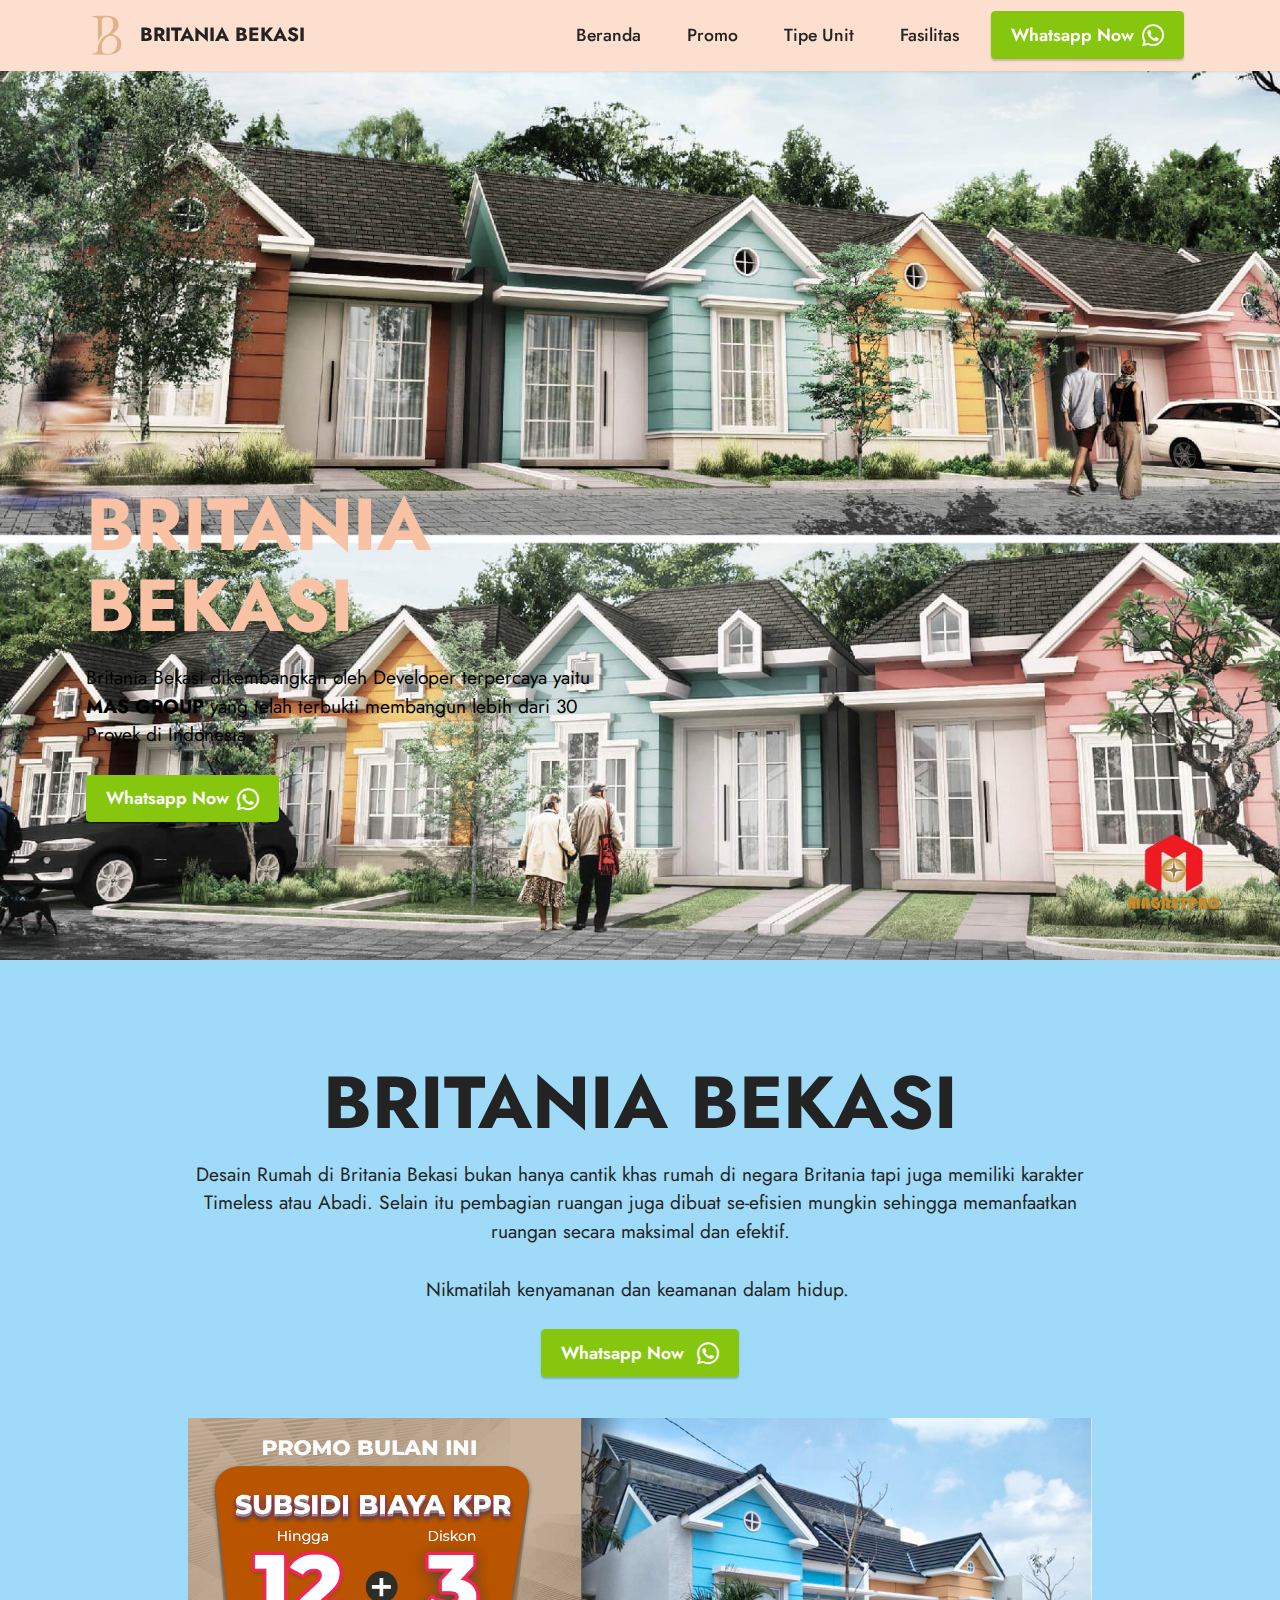
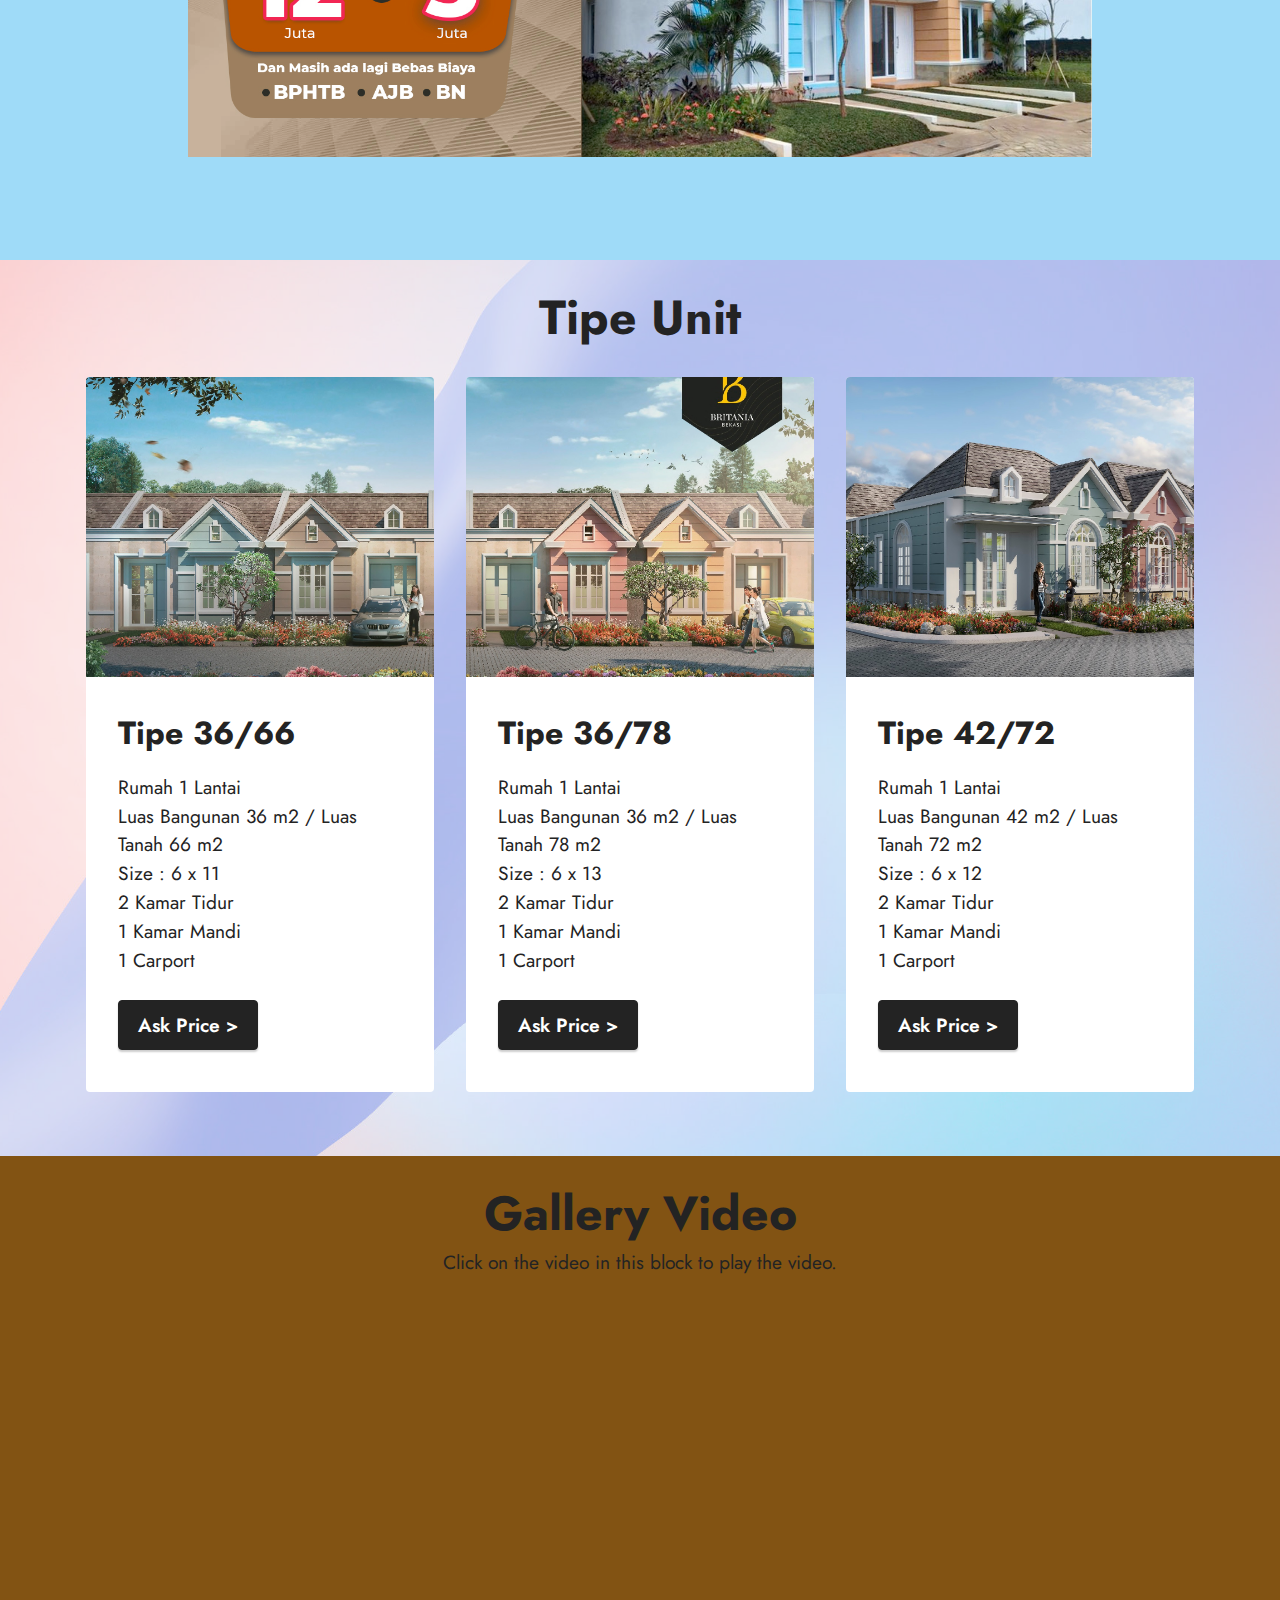
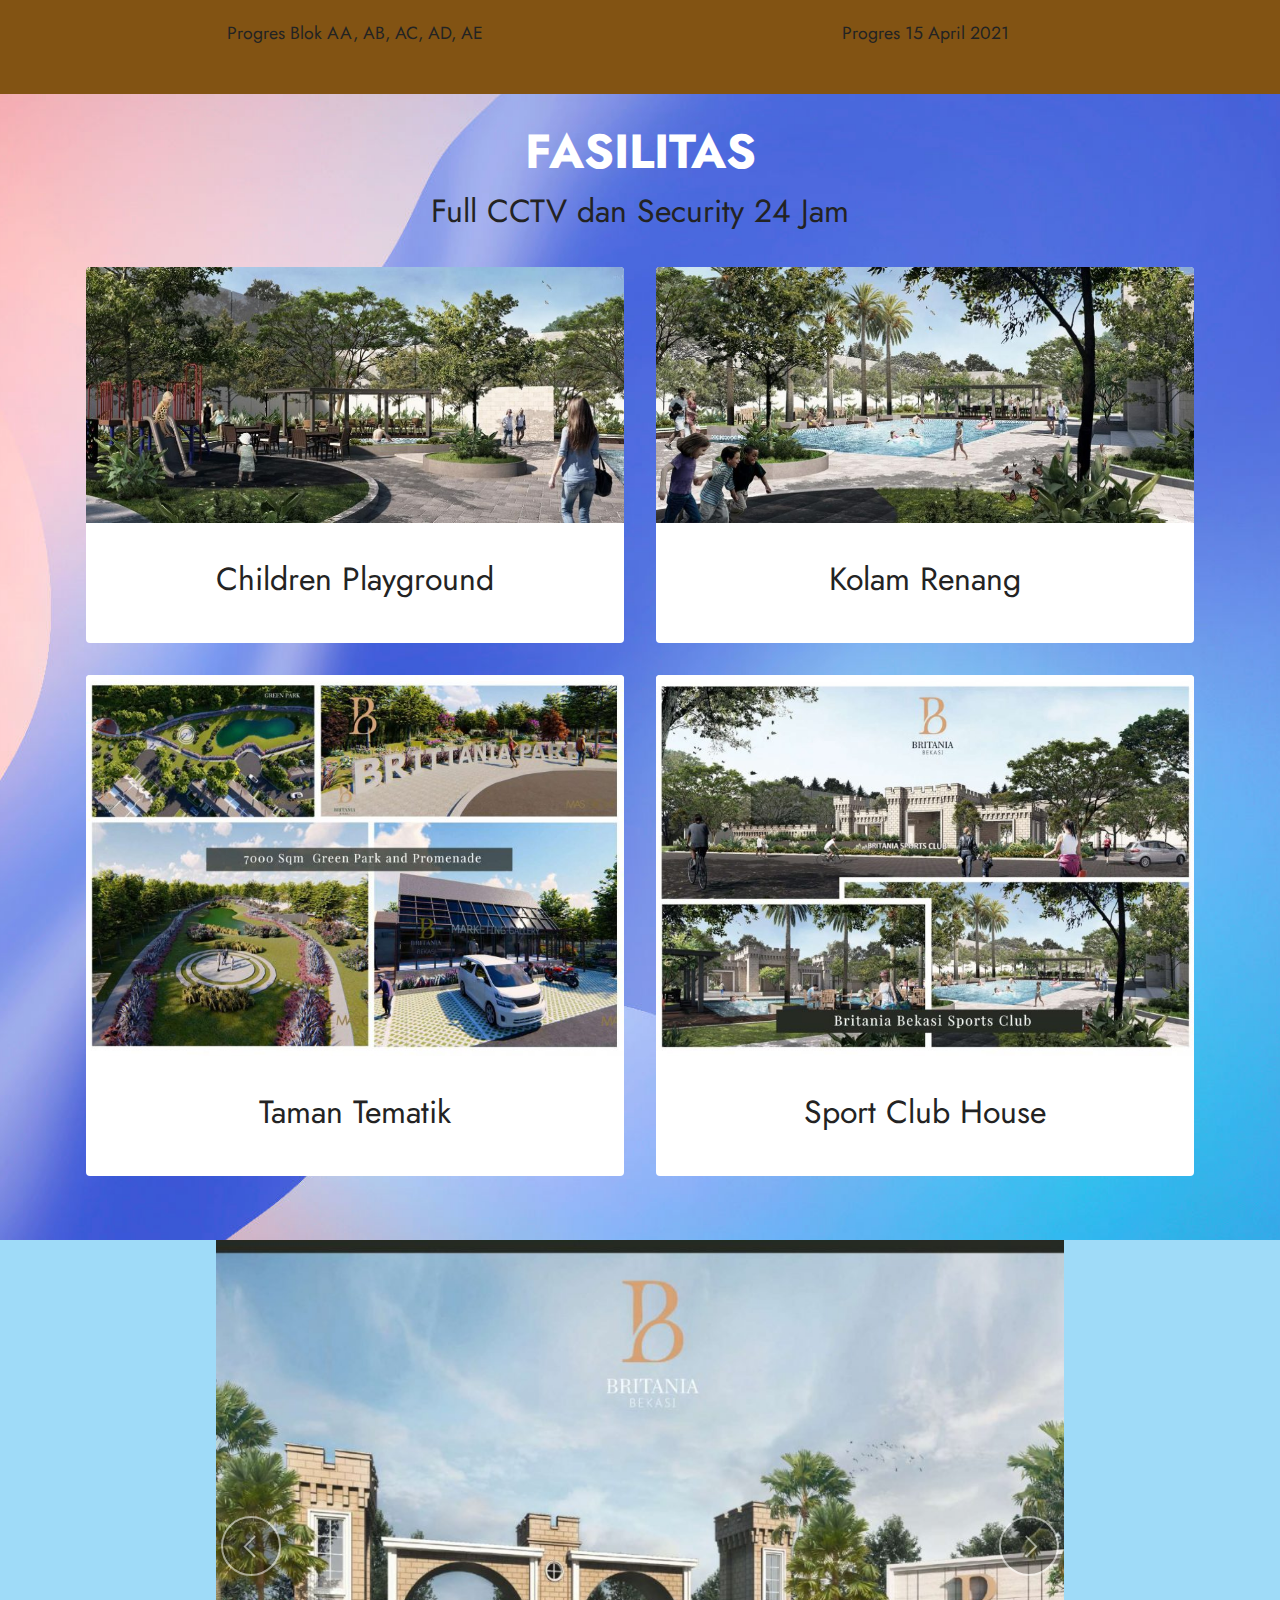
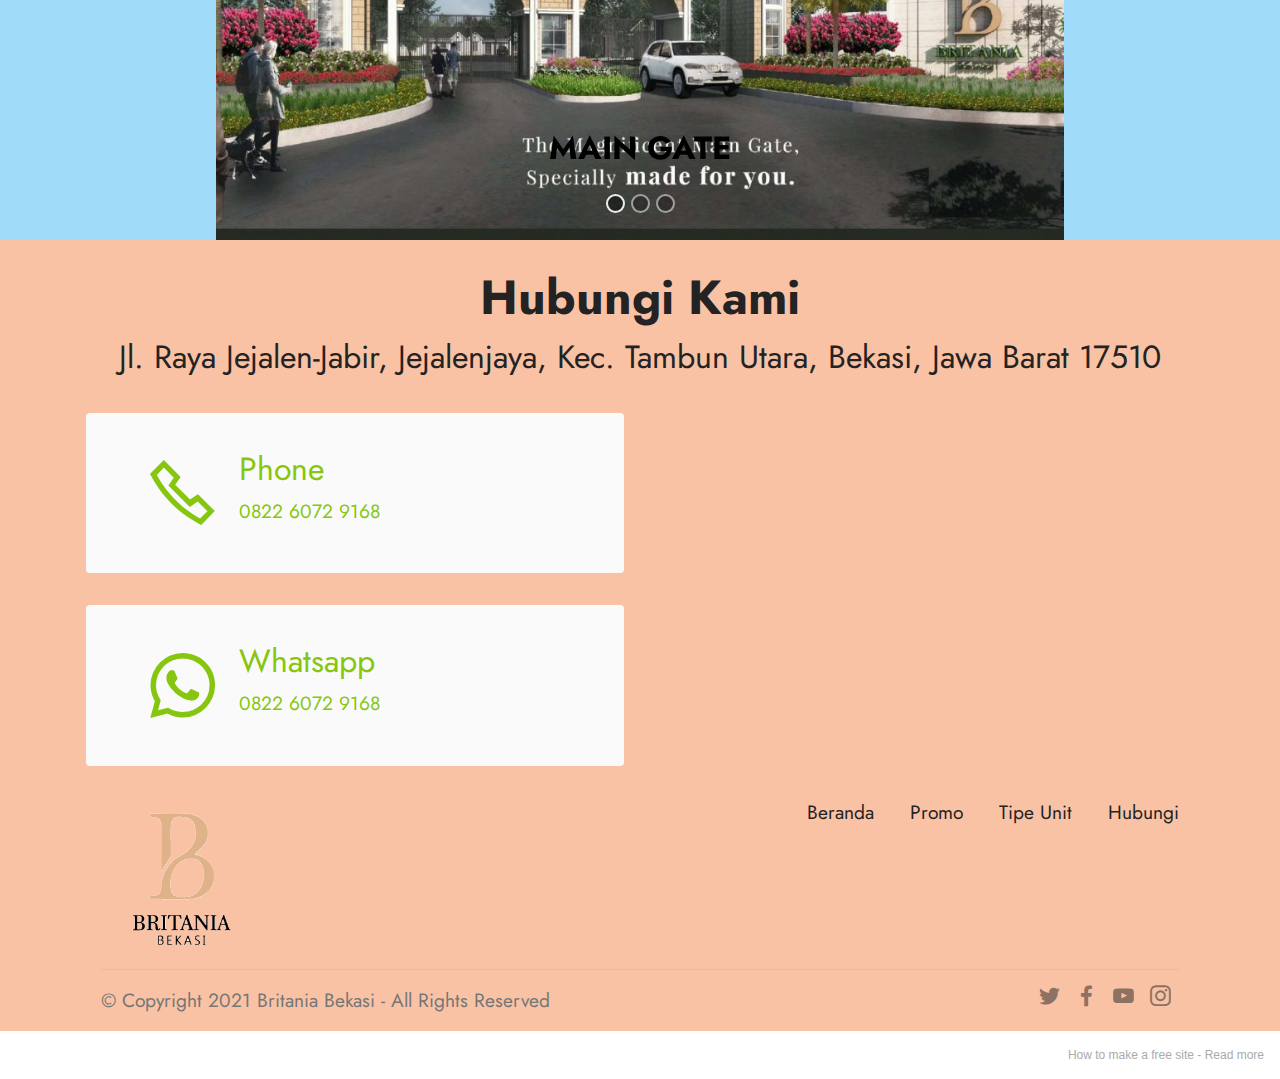
==== commit c6895d3e: "sitemap" ====
--- a/index.html
+++ b/index.html
@@ -263,12 +263,12 @@
     <div class="container">
         <div class="row justify-content-center">
             <div class="col-12 col-md-10">
-                <div class="carousel slide" id="suIPsUEMHP" data-interval="5000">
+                <div class="carousel slide" id="suJleY9Thm" data-interval="5000">
                     
                     <ol class="carousel-indicators">
-                        <li data-slide-to="0" class="active" data-target="#suIPsUEMHP"></li>
-                        <li data-slide-to="1" data-target="#suIPsUEMHP"></li>
-                        <li data-slide-to="2" data-target="#suIPsUEMHP"></li>
+                        <li data-slide-to="0" class="active" data-target="#suJleY9Thm"></li>
+                        <li data-slide-to="1" data-target="#suJleY9Thm"></li>
+                        <li data-slide-to="2" data-target="#suJleY9Thm"></li>
                     </ol>
                     <div class="carousel-inner">
                         <div class="carousel-item slider-image item active">
@@ -302,11 +302,11 @@
                             </div>
                         </div>
                     </div>
-                    <a class="carousel-control carousel-control-prev" role="button" data-slide="prev" href="#suIPsUEMHP">
+                    <a class="carousel-control carousel-control-prev" role="button" data-slide="prev" href="#suJleY9Thm">
                         <span class="mobi-mbri mobi-mbri-arrow-prev" aria-hidden="true"></span>
                         <span class="sr-only">Previous</span>
                     </a>
-                    <a class="carousel-control carousel-control-next" role="button" data-slide="next" href="#suIPsUEMHP">
+                    <a class="carousel-control carousel-control-next" role="button" data-slide="next" href="#suJleY9Thm">
                         <span class="mobi-mbri mobi-mbri-arrow-next" aria-hidden="true"></span>
                         <span class="sr-only">Next</span>
                     </a>
@@ -426,7 +426,7 @@
         </div>
 
     </div>
-</section><section style="background-color: #fff; font-family: -apple-system, BlinkMacSystemFont, 'Segoe UI', 'Roboto', 'Helvetica Neue', Arial, sans-serif; color:#aaa; font-size:12px; padding: 0; align-items: center; display: flex;"><a href="https://mobirise.site/k" style="flex: 1 1; height: 3rem; padding-left: 1rem;"></a><p style="flex: 0 0 auto; margin:0; padding-right:1rem;">Make a free website with <a href="https://mobirise.site/z" style="color:#aaa;">Mobirise</a></p></section><script src="assets/web/assets/jquery/jquery.min.js"></script>  <script src="assets/popper/popper.min.js"></script>  <script src="assets/tether/tether.min.js"></script>  <script src="assets/bootstrap/js/bootstrap.min.js"></script>  <script src="assets/smoothscroll/smooth-scroll.js"></script>  <script src="assets/dropdown/js/nav-dropdown.js"></script>  <script src="assets/dropdown/js/navbar-dropdown.js"></script>  <script src="assets/touchswipe/jquery.touch-swipe.min.js"></script>  <script src="assets/playervimeo/vimeo_player.js"></script>  <script src="assets/theme/js/script.js"></script>  
+</section><section style="background-color: #fff; font-family: -apple-system, BlinkMacSystemFont, 'Segoe UI', 'Roboto', 'Helvetica Neue', Arial, sans-serif; color:#aaa; font-size:12px; padding: 0; align-items: center; display: flex;"><a href="https://mobirise.site/o" style="flex: 1 1; height: 3rem; padding-left: 1rem;"></a><p style="flex: 0 0 auto; margin:0; padding-right:1rem;">How to make a free site - <a href="https://mobirise.site/x" style="color:#aaa;">Read more</a></p></section><script src="assets/web/assets/jquery/jquery.min.js"></script>  <script src="assets/popper/popper.min.js"></script>  <script src="assets/tether/tether.min.js"></script>  <script src="assets/bootstrap/js/bootstrap.min.js"></script>  <script src="assets/smoothscroll/smooth-scroll.js"></script>  <script src="assets/dropdown/js/nav-dropdown.js"></script>  <script src="assets/dropdown/js/navbar-dropdown.js"></script>  <script src="assets/touchswipe/jquery.touch-swipe.min.js"></script>  <script src="assets/playervimeo/vimeo_player.js"></script>  <script src="assets/theme/js/script.js"></script>  
   
   
 </body>
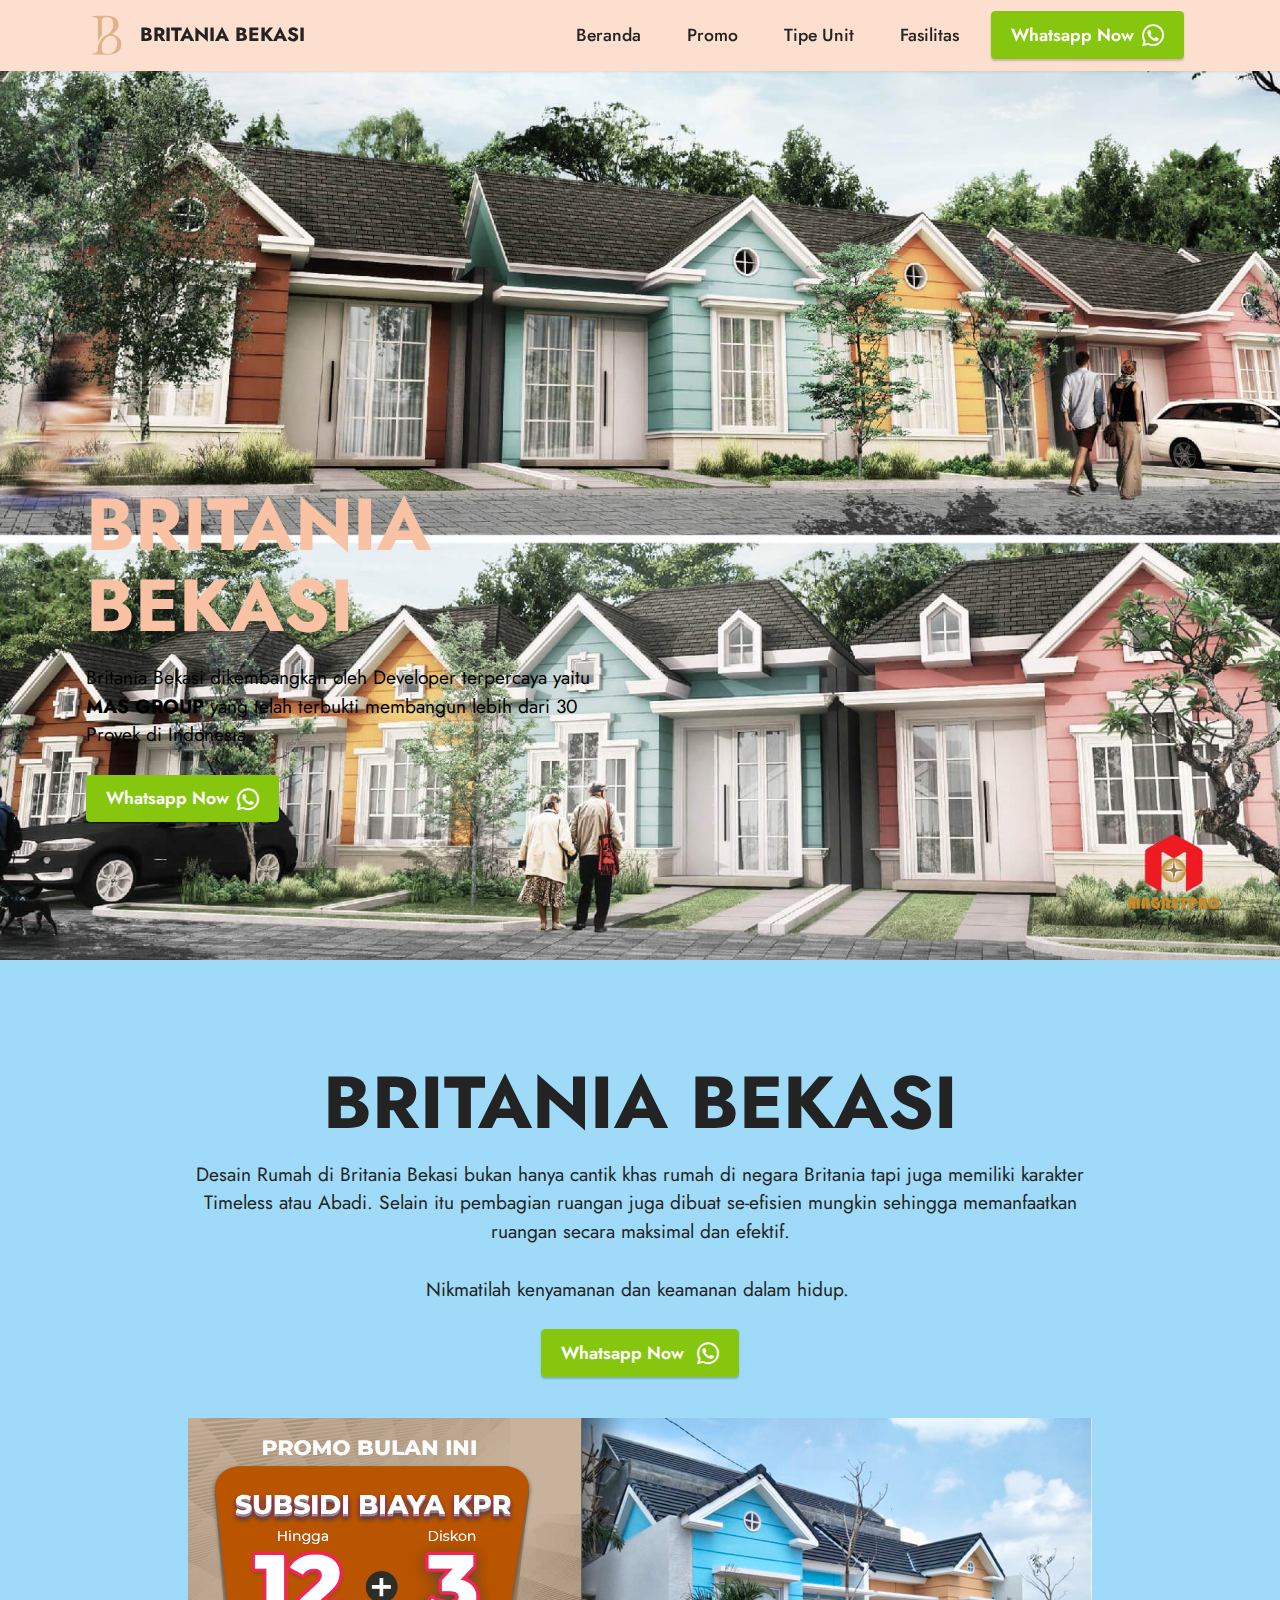
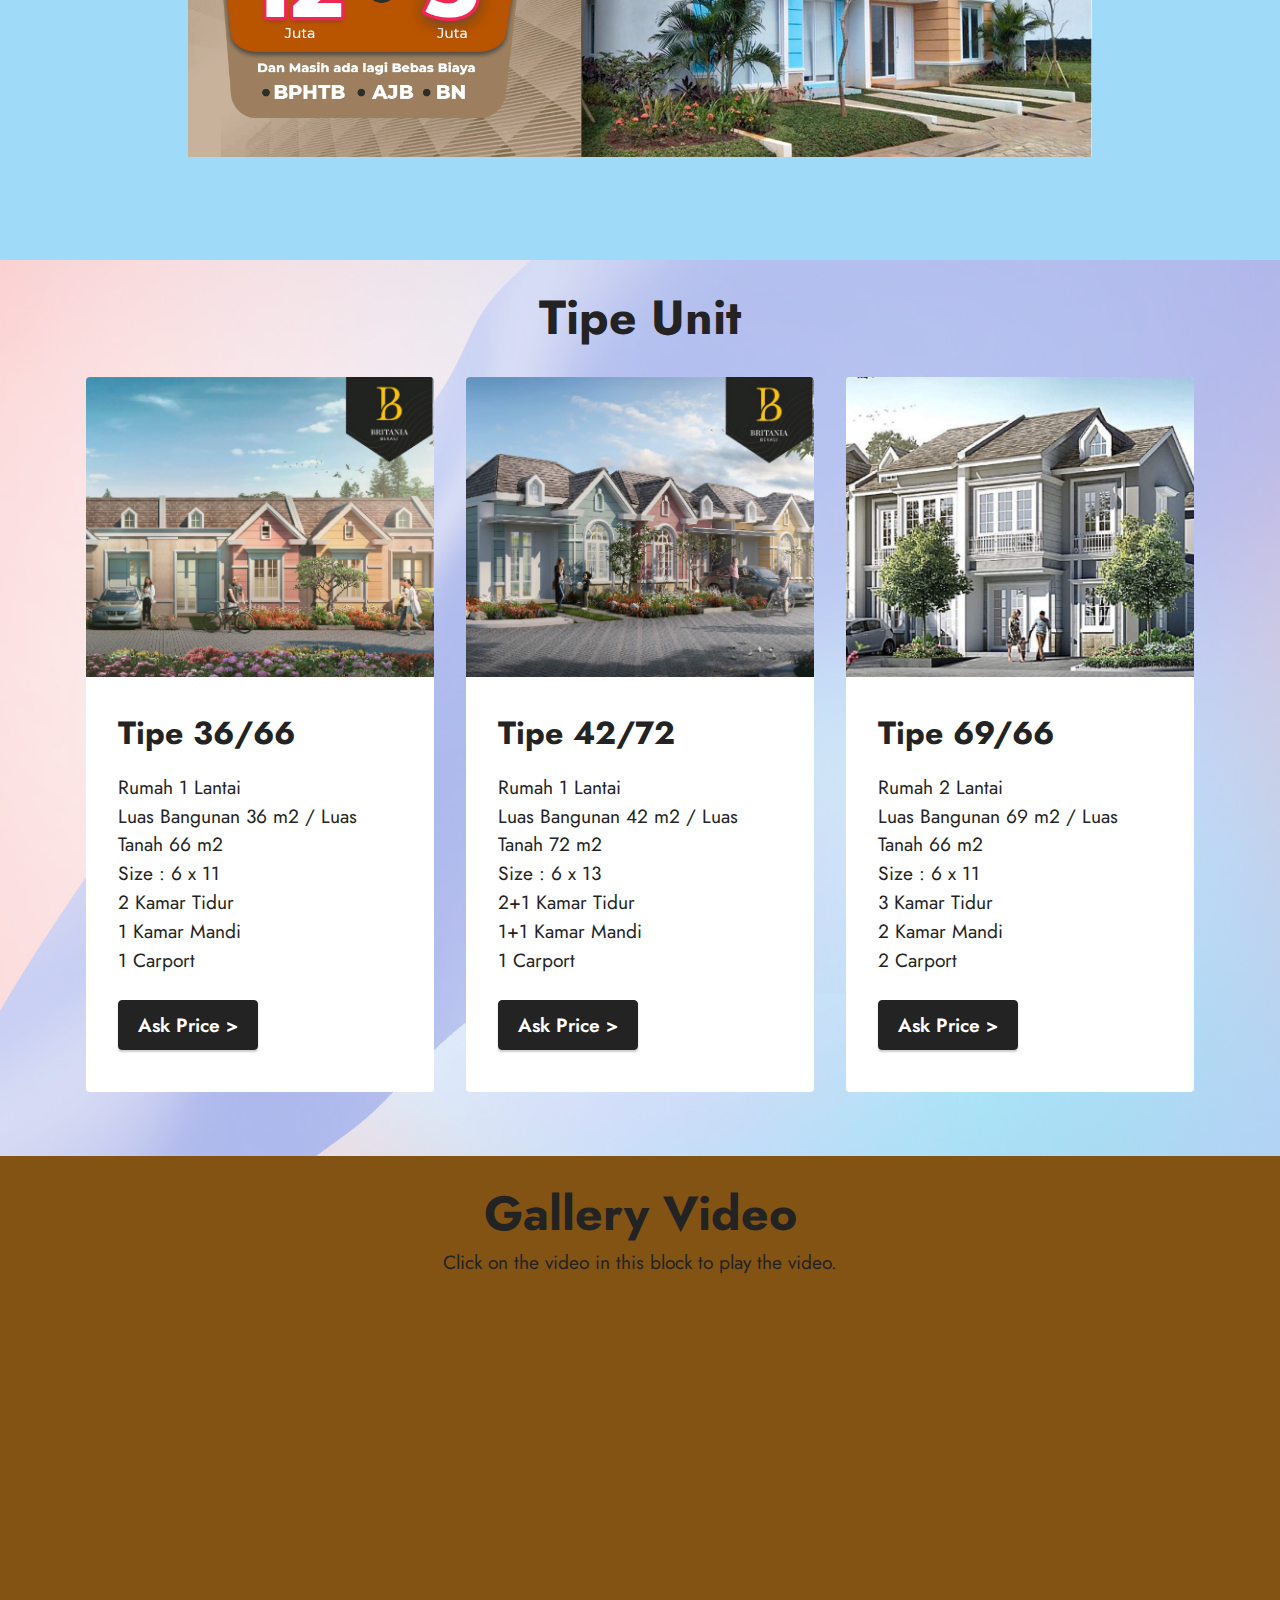
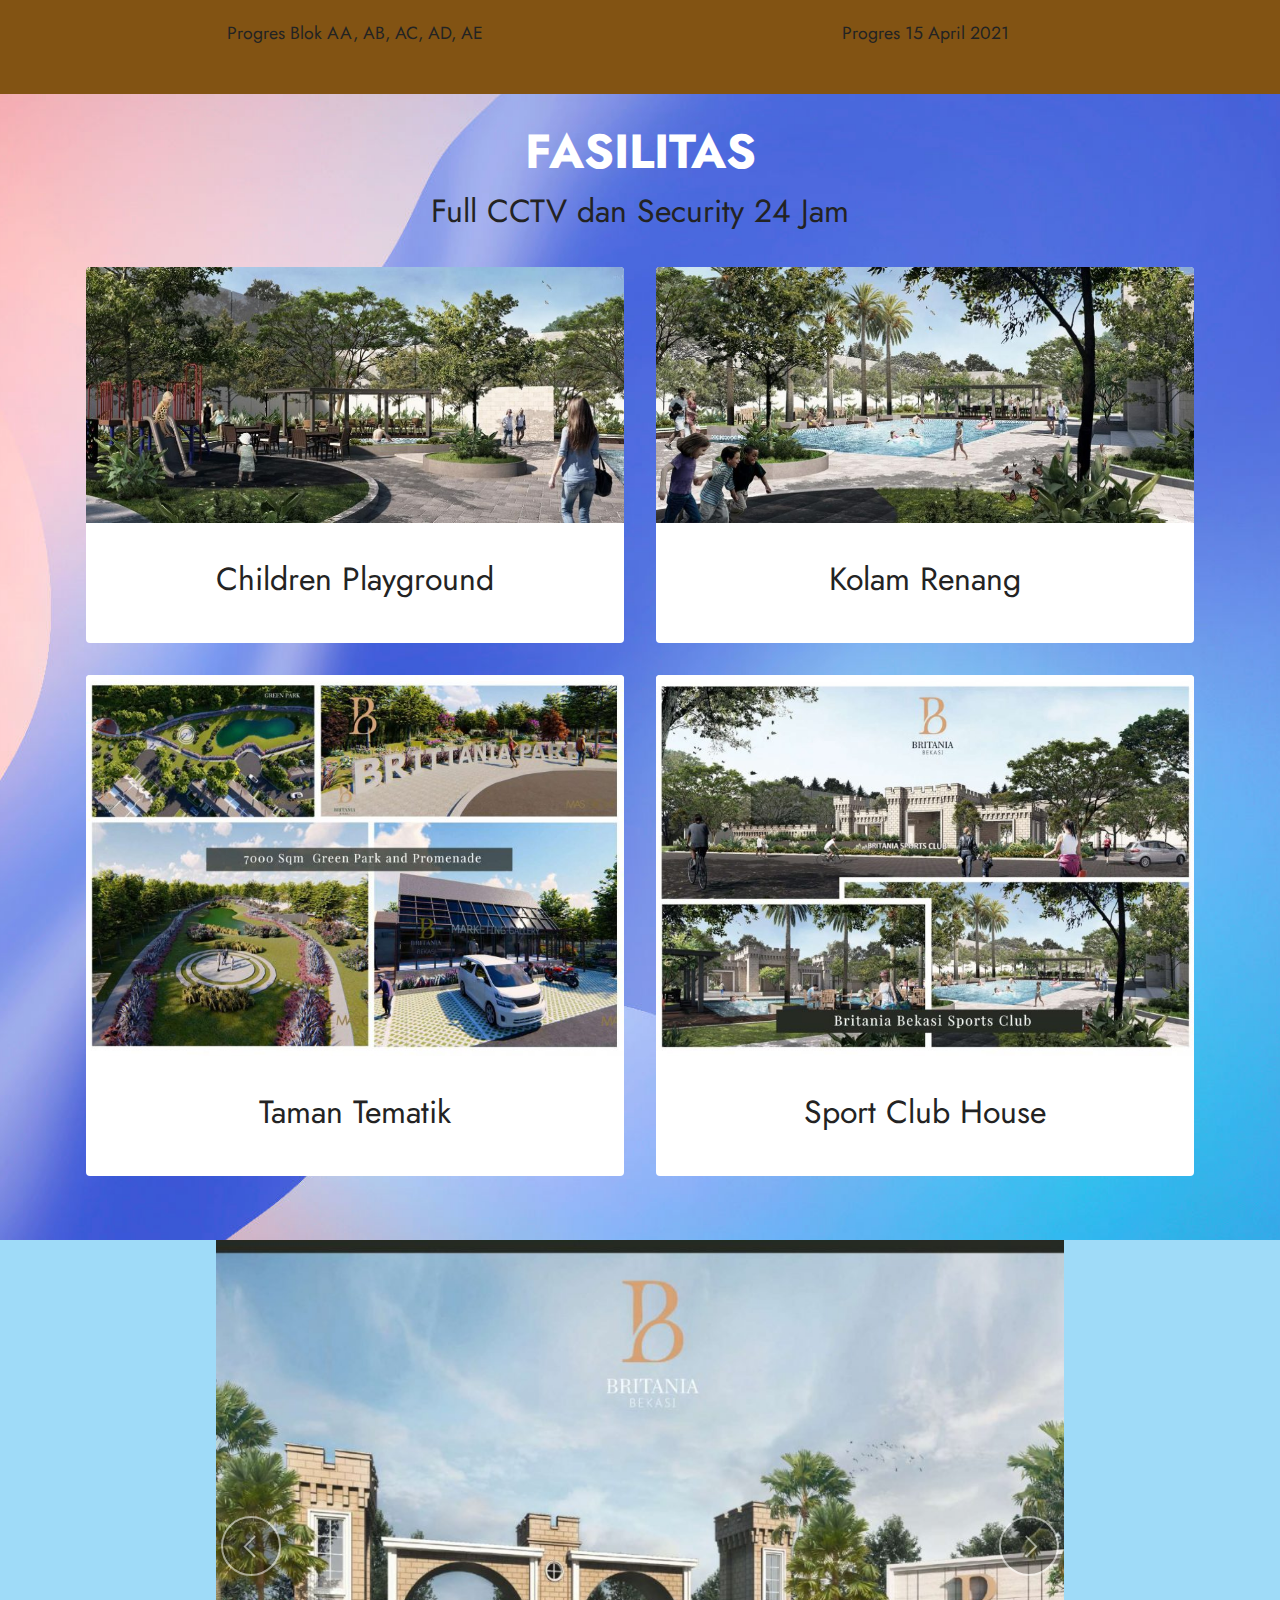
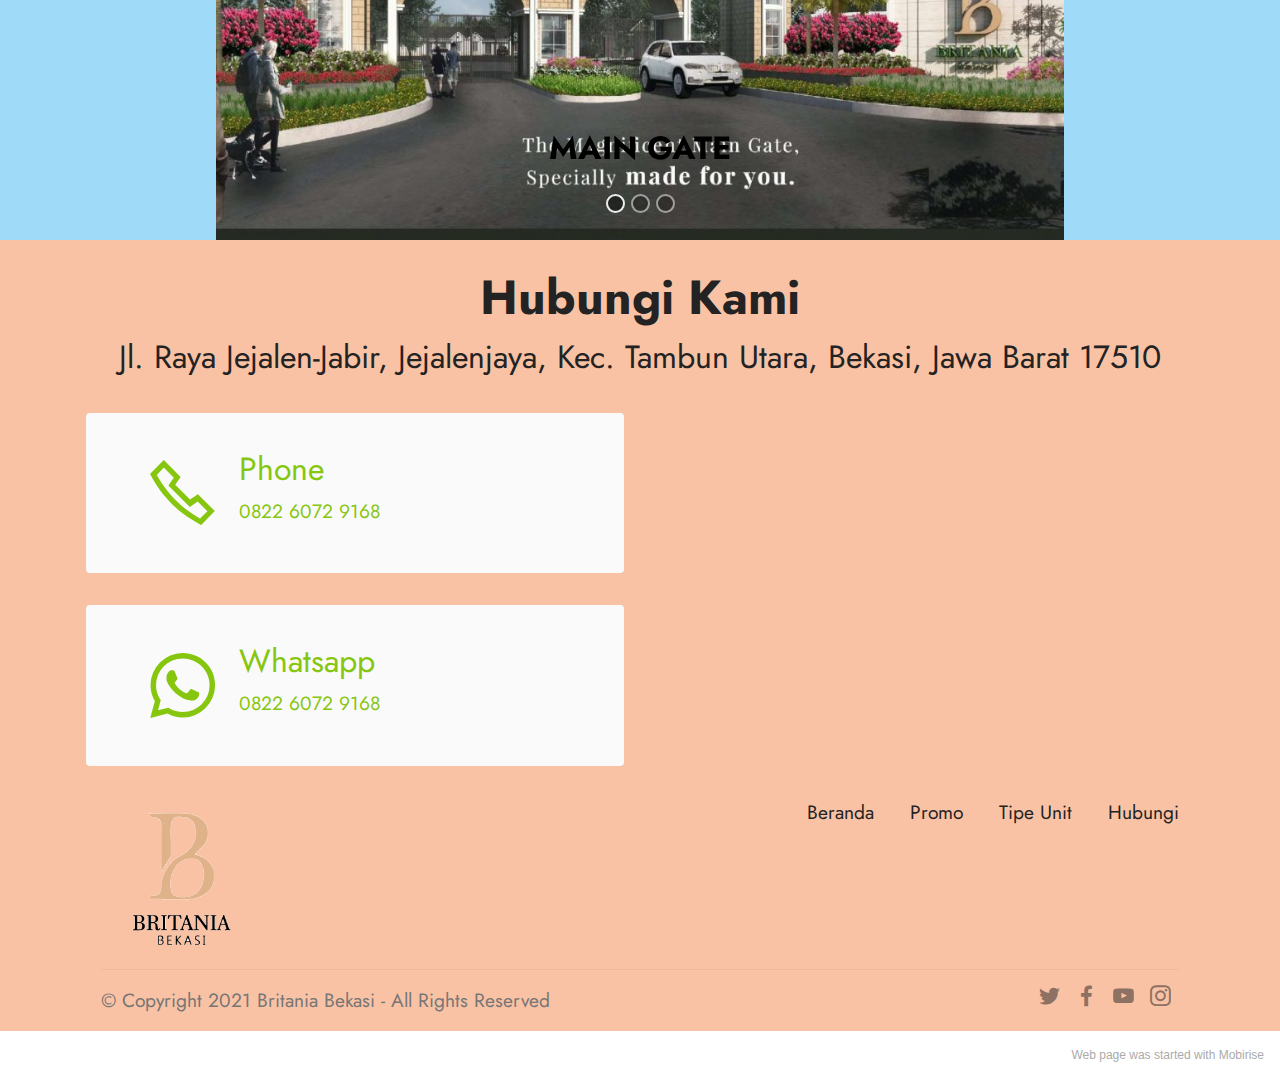
==== commit 3ddf68c4: "Edit Tipe" ====
--- a/index.html
+++ b/index.html
@@ -112,7 +112,7 @@
             <div class="item features-image сol-12 col-md-6 col-lg-4">
                 <div class="item-wrapper">
                     <div class="item-img">
-                        <img src="assets/images/tampak-muka-tipe-37.jpeg" alt="" title="">
+                        <img src="assets/images/tampak-muka-tipe-47.jpeg" alt="" title="">
                     </div>
                     <div class="item-content">
                         <h5 class="item-title mbr-fonts-style display-5"><strong>Tipe 36/66</strong></h5>
@@ -130,36 +130,35 @@
             <div class="item features-image сol-12 col-md-6 col-lg-4">
                 <div class="item-wrapper">
                     <div class="item-img">
-                        <img src="assets/images/tampak-muka-tipe-38.jpeg" alt="" title="">
-                    </div>
-                    <div class="item-content">
-                        <h5 class="item-title mbr-fonts-style display-5"><strong>Tipe 36/78</strong></h5>
-                        
-                        <p class="mbr-text mbr-fonts-style mt-3 display-7">Rumah 1 Lantai
-<br>Luas Bangunan 36 m2 / Luas Tanah 78 m2
-<br>Size : 6 x 13&nbsp;<br>2 Kamar Tidur
-<br>1 Kamar Mandi
-<br>1 Carport</p>
-                    </div>
-                    <div class="mbr-section-btn item-footer mt-2"><a href="https://api.whatsapp.com/send?phone=6282260729168&text=Saya%20ingin%20mendapatkan%20Informasi%20mengenai%20Britania%20Bekasi.%20khususnya%20tipe%2036/78." class="btn item-btn btn-black display-7" target="_blank">Ask Price &gt;</a></div>
-                </div>
-            </div>
-            <div class="item features-image сol-12 col-md-6 col-lg-4">
-                <div class="item-wrapper">
-                    <div class="item-img">
-                        <img src="assets/images/tampak-muka-tipe-42.jpeg" alt="" title="">
+                        <img src="assets/images/tampak-muka-tipe-48.jpeg" alt="" title="">
                     </div>
                     <div class="item-content">
                         <h5 class="item-title mbr-fonts-style display-5"><strong>Tipe 42/72</strong></h5>
                         
                         <p class="mbr-text mbr-fonts-style mt-3 display-7">Rumah 1 Lantai
 <br>Luas Bangunan 42 m2 / Luas Tanah 72 m2
-<br>Size : 6 x 12
-<br>2 Kamar Tidur
-<br>1 Kamar Mandi
-<br>1 Carport<br></p>
+<br>Size : 6 x 13&nbsp;<br>2+1 Kamar Tidur
+<br>1+1 Kamar Mandi
+<br>1 Carport</p>
                     </div>
                     <div class="mbr-section-btn item-footer mt-2"><a href="https://api.whatsapp.com/send?phone=6282260729168&text=Saya%20ingin%20mendapatkan%20Informasi%20mengenai%20Britania%20Bekasi.%20khususnya%20tipe%2042/72." class="btn item-btn btn-black display-7" target="_blank">Ask Price &gt;</a></div>
+                </div>
+            </div>
+            <div class="item features-image сol-12 col-md-6 col-lg-4">
+                <div class="item-wrapper">
+                    <div class="item-img">
+                        <img src="assets/images/tampak-muka-tipe-70.jpeg" alt="" title="">
+                    </div>
+                    <div class="item-content">
+                        <h5 class="item-title mbr-fonts-style display-5"><strong>Tipe 69/66</strong></h5>
+                        
+                        <p class="mbr-text mbr-fonts-style mt-3 display-7">Rumah 2 Lantai
+<br>Luas Bangunan 69 m2 / Luas Tanah 66 m2
+<br>Size : 6 x 11&nbsp;<br>3 Kamar Tidur
+<br>2 Kamar Mandi
+<br>2 Carport<br></p>
+                    </div>
+                    <div class="mbr-section-btn item-footer mt-2"><a href="https://api.whatsapp.com/send?phone=6282260729168&text=Saya%20ingin%20mendapatkan%20Informasi%20mengenai%20Britania%20Bekasi.%20khususnya%20tipe%2069/66." class="btn item-btn btn-black display-7" target="_blank">Ask Price &gt;</a></div>
                 </div>
             </div>
 
@@ -178,12 +177,12 @@
         </div>
         <div class="row mt-4">
             <div class="col-12 col-md-6 video-block">
-                <div class="video-wrapper"><iframe class="mbr-embedded-video" src="https://www.youtube.com/embed/iSEiJolxSzc?rel=0&amp;amp;showinfo=0&amp;autoplay=0&amp;loop=0" width="1280" height="720" frameborder="0" allowfullscreen></iframe></div>
+                <div class="video-wrapper"><iframe class="mbr-embedded-video" src="https://www.youtube.com/embed/vV6DqS2v04k?rel=0&amp;amp;showinfo=0&amp;autoplay=0&amp;loop=0" width="1280" height="720" frameborder="0" allowfullscreen></iframe></div>
                 <p class="mbr-text pt-2 mbr-fonts-style display-4">
                     Progres Blok AA, AB, AC, AD, AE</p>
             </div>
             <div class="col-12 col-md-6 video-block">
-                <div class="video-wrapper"><iframe class="mbr-embedded-video" src="https://www.youtube.com/embed/-Bsg6_wLo34?rel=0&amp;amp;showinfo=0&amp;autoplay=0&amp;loop=0" width="1280" height="720" frameborder="0" allowfullscreen></iframe></div>
+                <div class="video-wrapper"><iframe class="mbr-embedded-video" src="https://www.youtube.com/embed/uY5MOmiFt0U?rel=0&amp;amp;showinfo=0&amp;autoplay=0&amp;loop=0" width="1280" height="720" frameborder="0" allowfullscreen></iframe></div>
                 <p class="mbr-text pt-2 mbr-fonts-style display-4">
                     Progres 15 April 2021</p>
             </div>
@@ -263,12 +262,12 @@
     <div class="container">
         <div class="row justify-content-center">
             <div class="col-12 col-md-10">
-                <div class="carousel slide" id="suJleY9Thm" data-interval="5000">
+                <div class="carousel slide" id="svc4elewX9" data-interval="5000">
                     
                     <ol class="carousel-indicators">
-                        <li data-slide-to="0" class="active" data-target="#suJleY9Thm"></li>
-                        <li data-slide-to="1" data-target="#suJleY9Thm"></li>
-                        <li data-slide-to="2" data-target="#suJleY9Thm"></li>
+                        <li data-slide-to="0" class="active" data-target="#svc4elewX9"></li>
+                        <li data-slide-to="1" data-target="#svc4elewX9"></li>
+                        <li data-slide-to="2" data-target="#svc4elewX9"></li>
                     </ol>
                     <div class="carousel-inner">
                         <div class="carousel-item slider-image item active">
@@ -302,11 +301,11 @@
                             </div>
                         </div>
                     </div>
-                    <a class="carousel-control carousel-control-prev" role="button" data-slide="prev" href="#suJleY9Thm">
+                    <a class="carousel-control carousel-control-prev" role="button" data-slide="prev" href="#svc4elewX9">
                         <span class="mobi-mbri mobi-mbri-arrow-prev" aria-hidden="true"></span>
                         <span class="sr-only">Previous</span>
                     </a>
-                    <a class="carousel-control carousel-control-next" role="button" data-slide="next" href="#suJleY9Thm">
+                    <a class="carousel-control carousel-control-next" role="button" data-slide="next" href="#svc4elewX9">
                         <span class="mobi-mbri mobi-mbri-arrow-next" aria-hidden="true"></span>
                         <span class="sr-only">Next</span>
                     </a>
@@ -426,7 +425,7 @@
         </div>
 
     </div>
-</section><section style="background-color: #fff; font-family: -apple-system, BlinkMacSystemFont, 'Segoe UI', 'Roboto', 'Helvetica Neue', Arial, sans-serif; color:#aaa; font-size:12px; padding: 0; align-items: center; display: flex;"><a href="https://mobirise.site/o" style="flex: 1 1; height: 3rem; padding-left: 1rem;"></a><p style="flex: 0 0 auto; margin:0; padding-right:1rem;">How to make a free site - <a href="https://mobirise.site/x" style="color:#aaa;">Read more</a></p></section><script src="assets/web/assets/jquery/jquery.min.js"></script>  <script src="assets/popper/popper.min.js"></script>  <script src="assets/tether/tether.min.js"></script>  <script src="assets/bootstrap/js/bootstrap.min.js"></script>  <script src="assets/smoothscroll/smooth-scroll.js"></script>  <script src="assets/dropdown/js/nav-dropdown.js"></script>  <script src="assets/dropdown/js/navbar-dropdown.js"></script>  <script src="assets/touchswipe/jquery.touch-swipe.min.js"></script>  <script src="assets/playervimeo/vimeo_player.js"></script>  <script src="assets/theme/js/script.js"></script>  
+</section><section style="background-color: #fff; font-family: -apple-system, BlinkMacSystemFont, 'Segoe UI', 'Roboto', 'Helvetica Neue', Arial, sans-serif; color:#aaa; font-size:12px; padding: 0; align-items: center; display: flex;"><a href="https://mobirise.site/j" style="flex: 1 1; height: 3rem; padding-left: 1rem;"></a><p style="flex: 0 0 auto; margin:0; padding-right:1rem;">Web page was <a href="https://mobirise.site/h" style="color:#aaa;">started with</a> Mobirise</p></section><script src="assets/web/assets/jquery/jquery.min.js"></script>  <script src="assets/popper/popper.min.js"></script>  <script src="assets/tether/tether.min.js"></script>  <script src="assets/bootstrap/js/bootstrap.min.js"></script>  <script src="assets/smoothscroll/smooth-scroll.js"></script>  <script src="assets/dropdown/js/nav-dropdown.js"></script>  <script src="assets/dropdown/js/navbar-dropdown.js"></script>  <script src="assets/touchswipe/jquery.touch-swipe.min.js"></script>  <script src="assets/playervimeo/vimeo_player.js"></script>  <script src="assets/theme/js/script.js"></script>  
   
   
 </body>
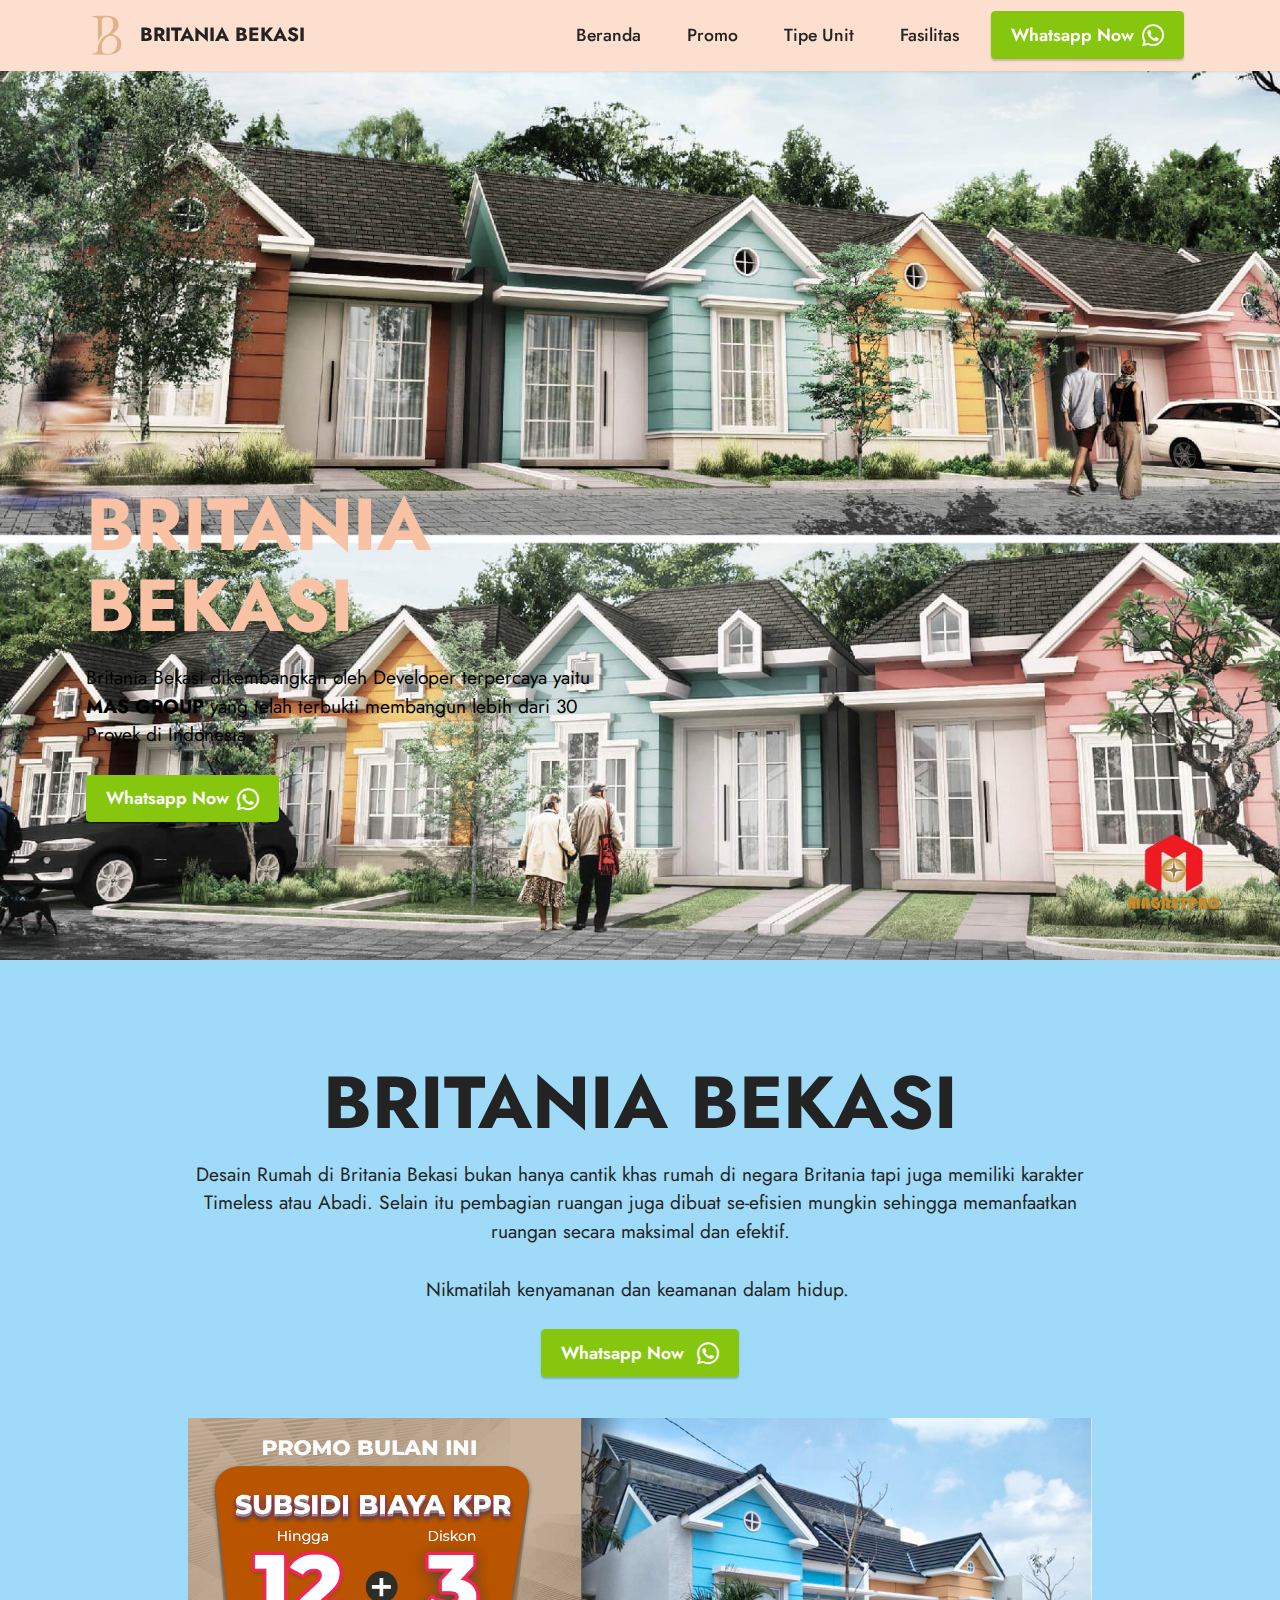
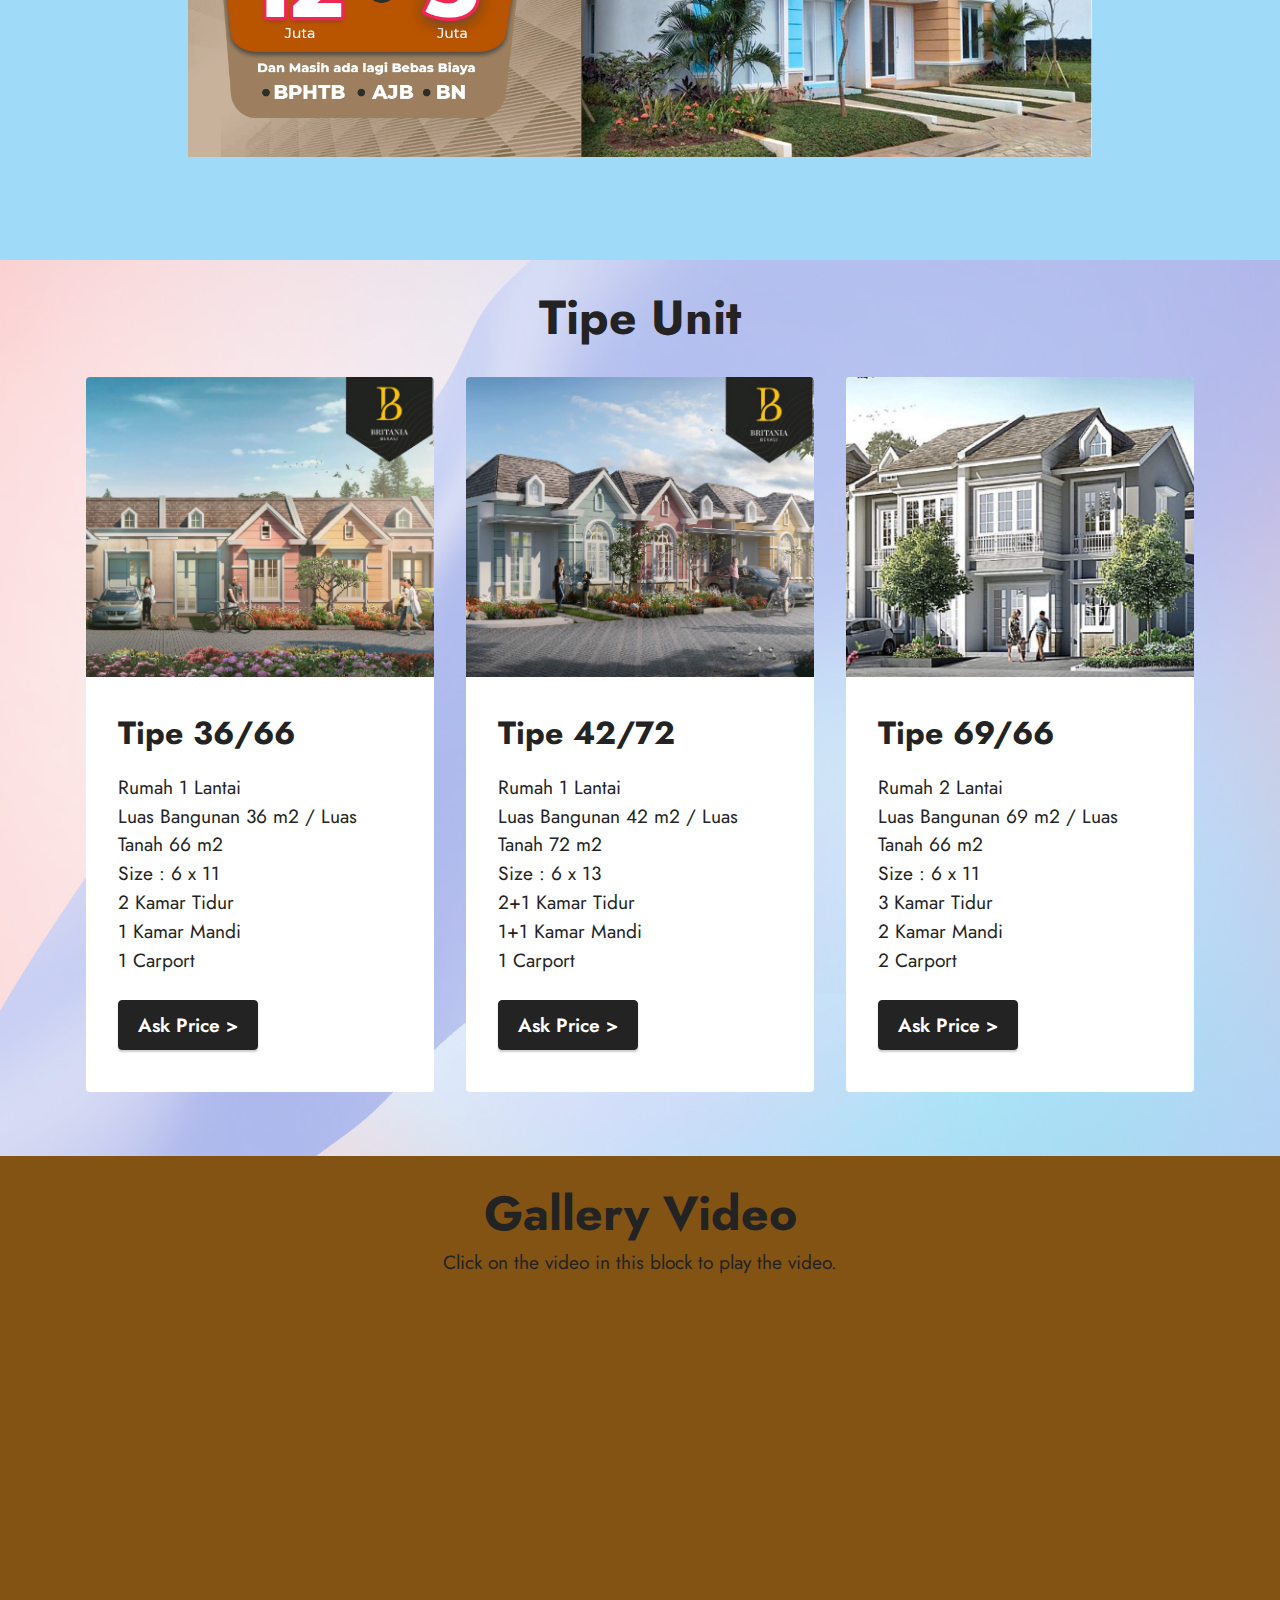
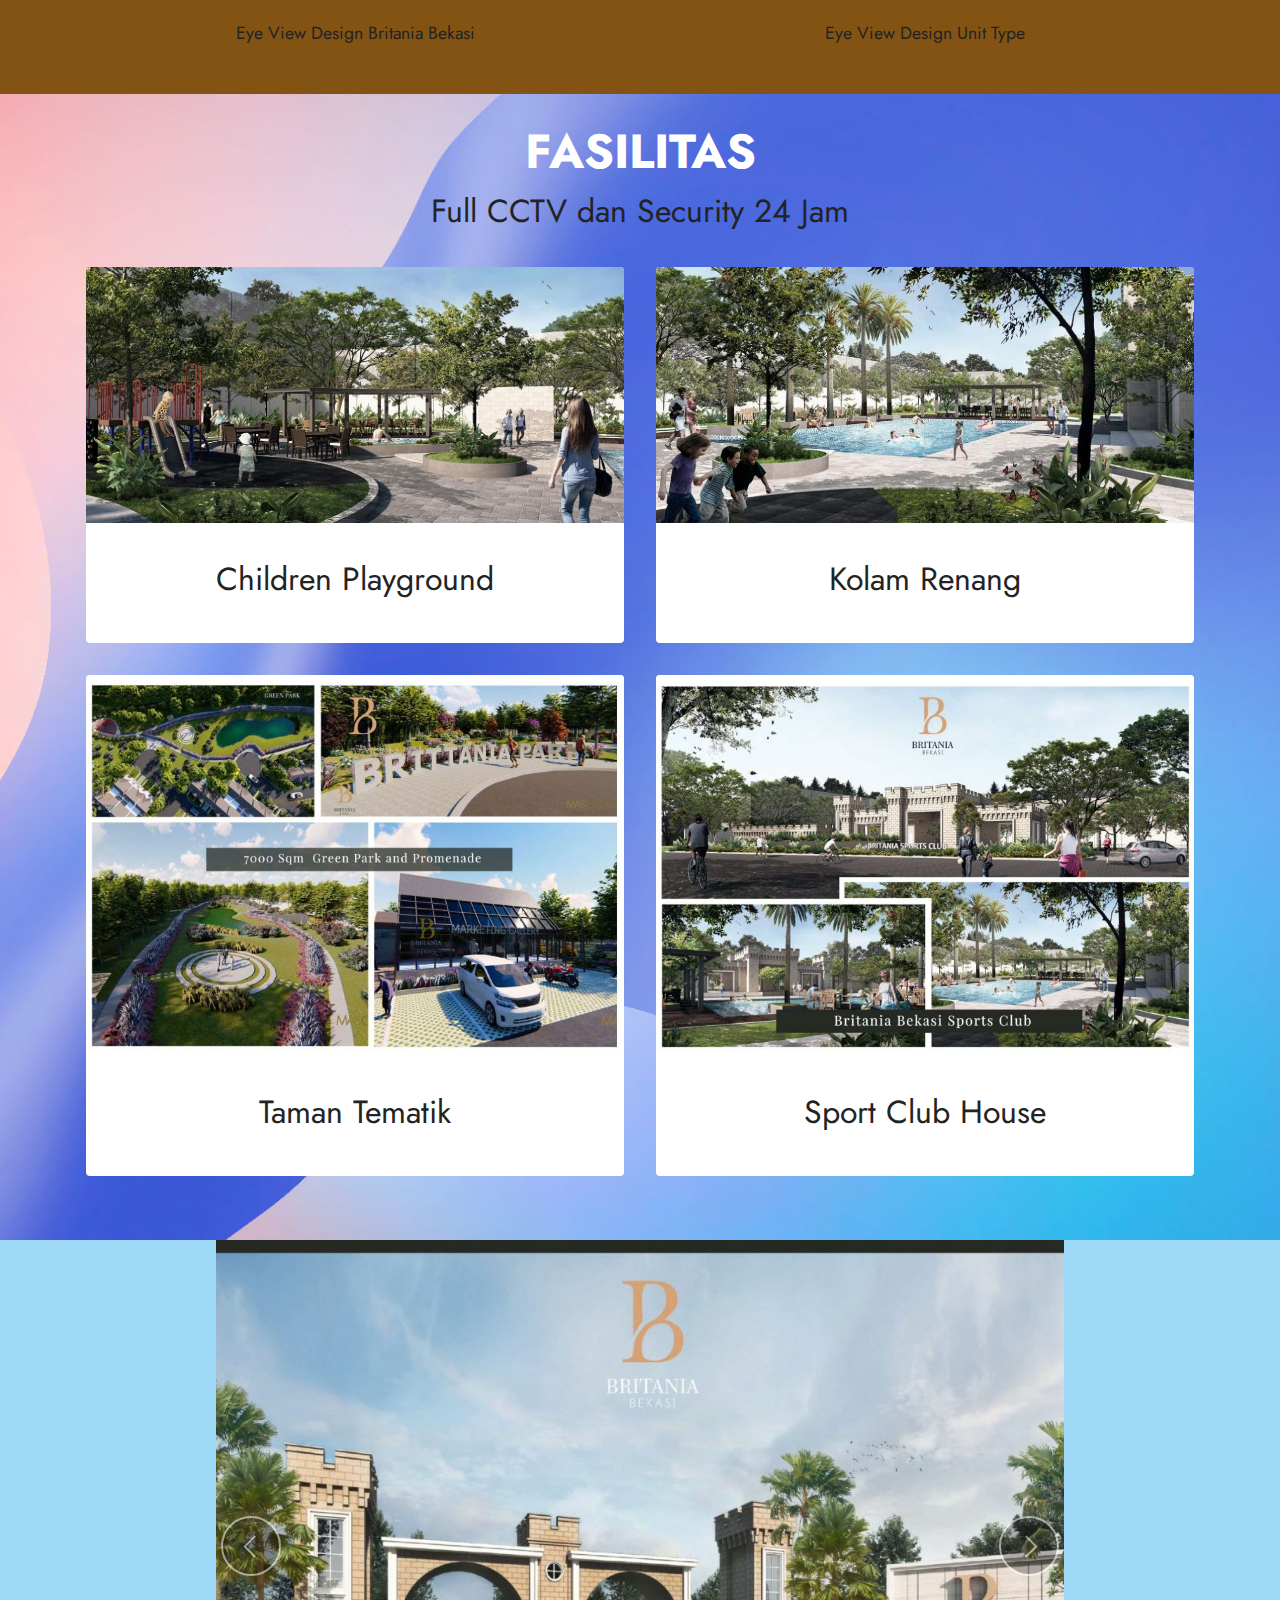
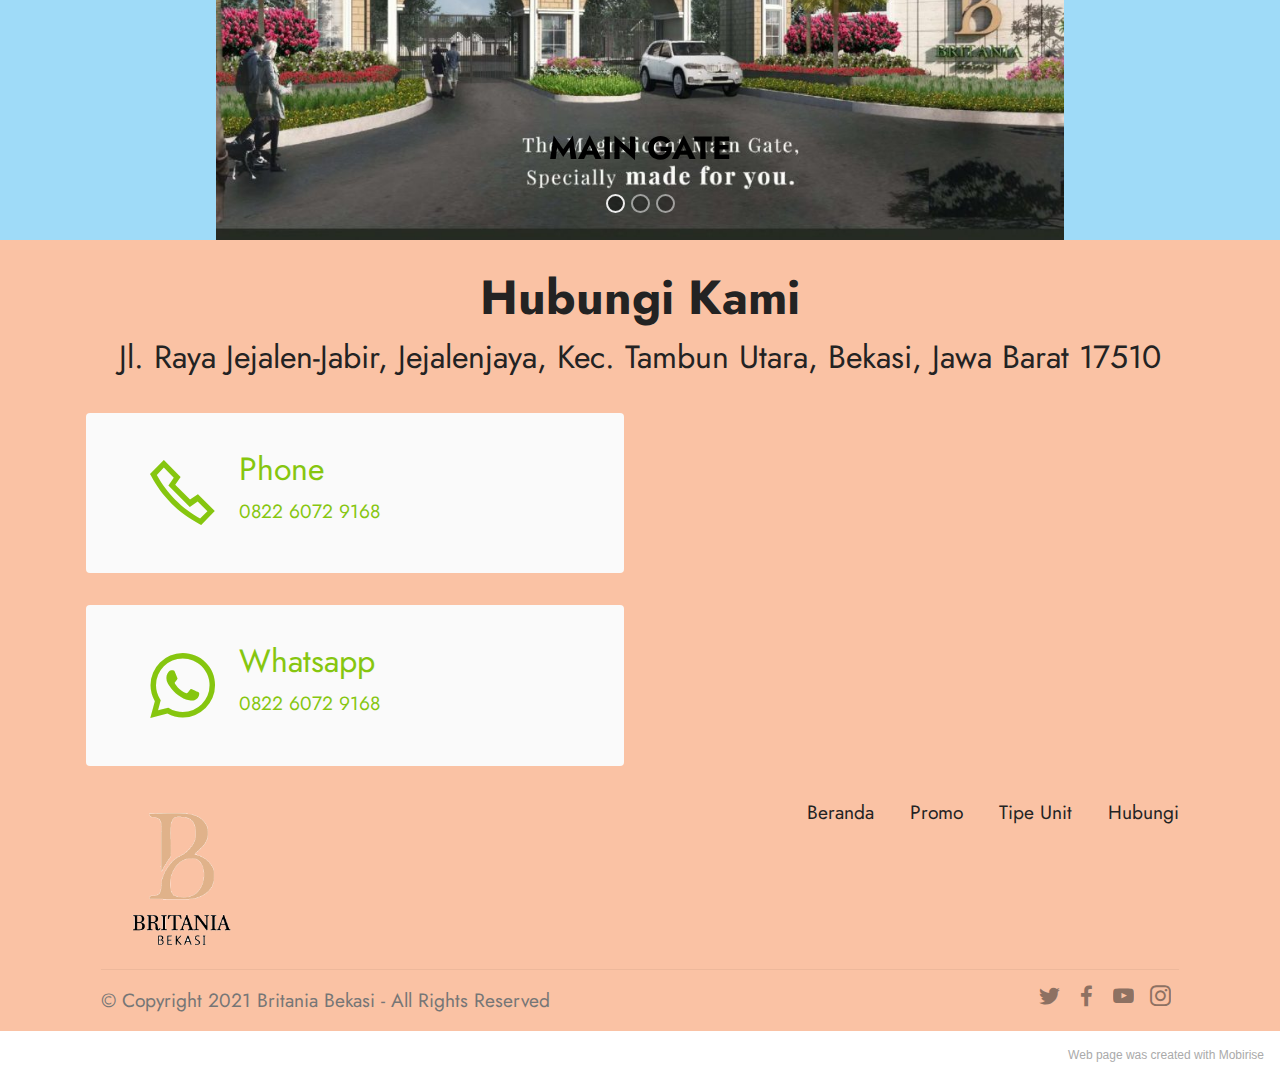
==== commit c20d3aa9: "edit text video" ====
--- a/index.html
+++ b/index.html
@@ -179,12 +179,12 @@
             <div class="col-12 col-md-6 video-block">
                 <div class="video-wrapper"><iframe class="mbr-embedded-video" src="https://www.youtube.com/embed/vV6DqS2v04k?rel=0&amp;amp;showinfo=0&amp;autoplay=0&amp;loop=0" width="1280" height="720" frameborder="0" allowfullscreen></iframe></div>
                 <p class="mbr-text pt-2 mbr-fonts-style display-4">
-                    Progres Blok AA, AB, AC, AD, AE</p>
+                    Eye View Design Britania Bekasi</p>
             </div>
             <div class="col-12 col-md-6 video-block">
                 <div class="video-wrapper"><iframe class="mbr-embedded-video" src="https://www.youtube.com/embed/uY5MOmiFt0U?rel=0&amp;amp;showinfo=0&amp;autoplay=0&amp;loop=0" width="1280" height="720" frameborder="0" allowfullscreen></iframe></div>
                 <p class="mbr-text pt-2 mbr-fonts-style display-4">
-                    Progres 15 April 2021</p>
+                    Eye View Design Unit Type</p>
             </div>
         </div>
     </div>
@@ -262,12 +262,12 @@
     <div class="container">
         <div class="row justify-content-center">
             <div class="col-12 col-md-10">
-                <div class="carousel slide" id="svc4elewX9" data-interval="5000">
+                <div class="carousel slide" id="svc69ro86R" data-interval="5000">
                     
                     <ol class="carousel-indicators">
-                        <li data-slide-to="0" class="active" data-target="#svc4elewX9"></li>
-                        <li data-slide-to="1" data-target="#svc4elewX9"></li>
-                        <li data-slide-to="2" data-target="#svc4elewX9"></li>
+                        <li data-slide-to="0" class="active" data-target="#svc69ro86R"></li>
+                        <li data-slide-to="1" data-target="#svc69ro86R"></li>
+                        <li data-slide-to="2" data-target="#svc69ro86R"></li>
                     </ol>
                     <div class="carousel-inner">
                         <div class="carousel-item slider-image item active">
@@ -301,11 +301,11 @@
                             </div>
                         </div>
                     </div>
-                    <a class="carousel-control carousel-control-prev" role="button" data-slide="prev" href="#svc4elewX9">
+                    <a class="carousel-control carousel-control-prev" role="button" data-slide="prev" href="#svc69ro86R">
                         <span class="mobi-mbri mobi-mbri-arrow-prev" aria-hidden="true"></span>
                         <span class="sr-only">Previous</span>
                     </a>
-                    <a class="carousel-control carousel-control-next" role="button" data-slide="next" href="#svc4elewX9">
+                    <a class="carousel-control carousel-control-next" role="button" data-slide="next" href="#svc69ro86R">
                         <span class="mobi-mbri mobi-mbri-arrow-next" aria-hidden="true"></span>
                         <span class="sr-only">Next</span>
                     </a>
@@ -425,7 +425,7 @@
         </div>
 
     </div>
-</section><section style="background-color: #fff; font-family: -apple-system, BlinkMacSystemFont, 'Segoe UI', 'Roboto', 'Helvetica Neue', Arial, sans-serif; color:#aaa; font-size:12px; padding: 0; align-items: center; display: flex;"><a href="https://mobirise.site/j" style="flex: 1 1; height: 3rem; padding-left: 1rem;"></a><p style="flex: 0 0 auto; margin:0; padding-right:1rem;">Web page was <a href="https://mobirise.site/h" style="color:#aaa;">started with</a> Mobirise</p></section><script src="assets/web/assets/jquery/jquery.min.js"></script>  <script src="assets/popper/popper.min.js"></script>  <script src="assets/tether/tether.min.js"></script>  <script src="assets/bootstrap/js/bootstrap.min.js"></script>  <script src="assets/smoothscroll/smooth-scroll.js"></script>  <script src="assets/dropdown/js/nav-dropdown.js"></script>  <script src="assets/dropdown/js/navbar-dropdown.js"></script>  <script src="assets/touchswipe/jquery.touch-swipe.min.js"></script>  <script src="assets/playervimeo/vimeo_player.js"></script>  <script src="assets/theme/js/script.js"></script>  
+</section><section style="background-color: #fff; font-family: -apple-system, BlinkMacSystemFont, 'Segoe UI', 'Roboto', 'Helvetica Neue', Arial, sans-serif; color:#aaa; font-size:12px; padding: 0; align-items: center; display: flex;"><a href="https://mobirise.site/e" style="flex: 1 1; height: 3rem; padding-left: 1rem;"></a><p style="flex: 0 0 auto; margin:0; padding-right:1rem;">Web page <a href="https://mobirise.site/f" style="color:#aaa;">was created</a> with Mobirise</p></section><script src="assets/web/assets/jquery/jquery.min.js"></script>  <script src="assets/popper/popper.min.js"></script>  <script src="assets/tether/tether.min.js"></script>  <script src="assets/bootstrap/js/bootstrap.min.js"></script>  <script src="assets/smoothscroll/smooth-scroll.js"></script>  <script src="assets/dropdown/js/nav-dropdown.js"></script>  <script src="assets/dropdown/js/navbar-dropdown.js"></script>  <script src="assets/touchswipe/jquery.touch-swipe.min.js"></script>  <script src="assets/playervimeo/vimeo_player.js"></script>  <script src="assets/theme/js/script.js"></script>  
   
   
 </body>
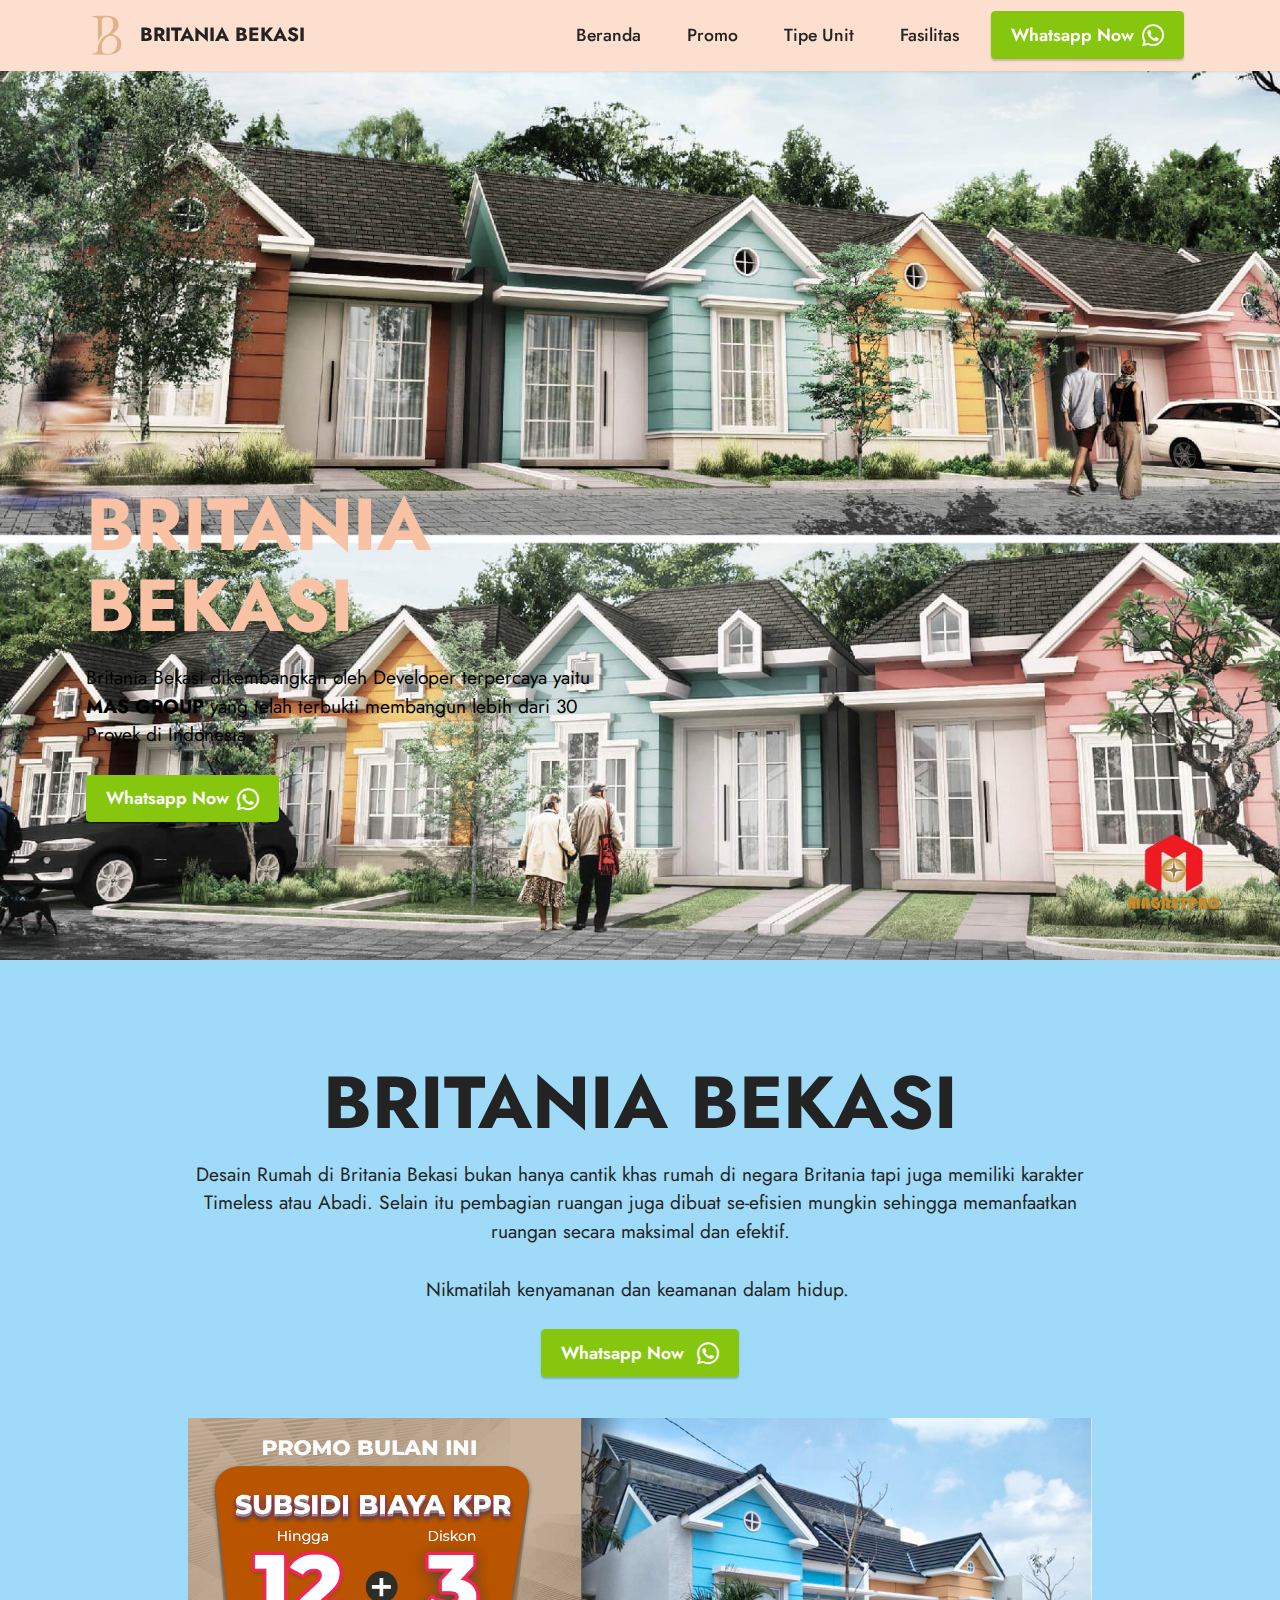
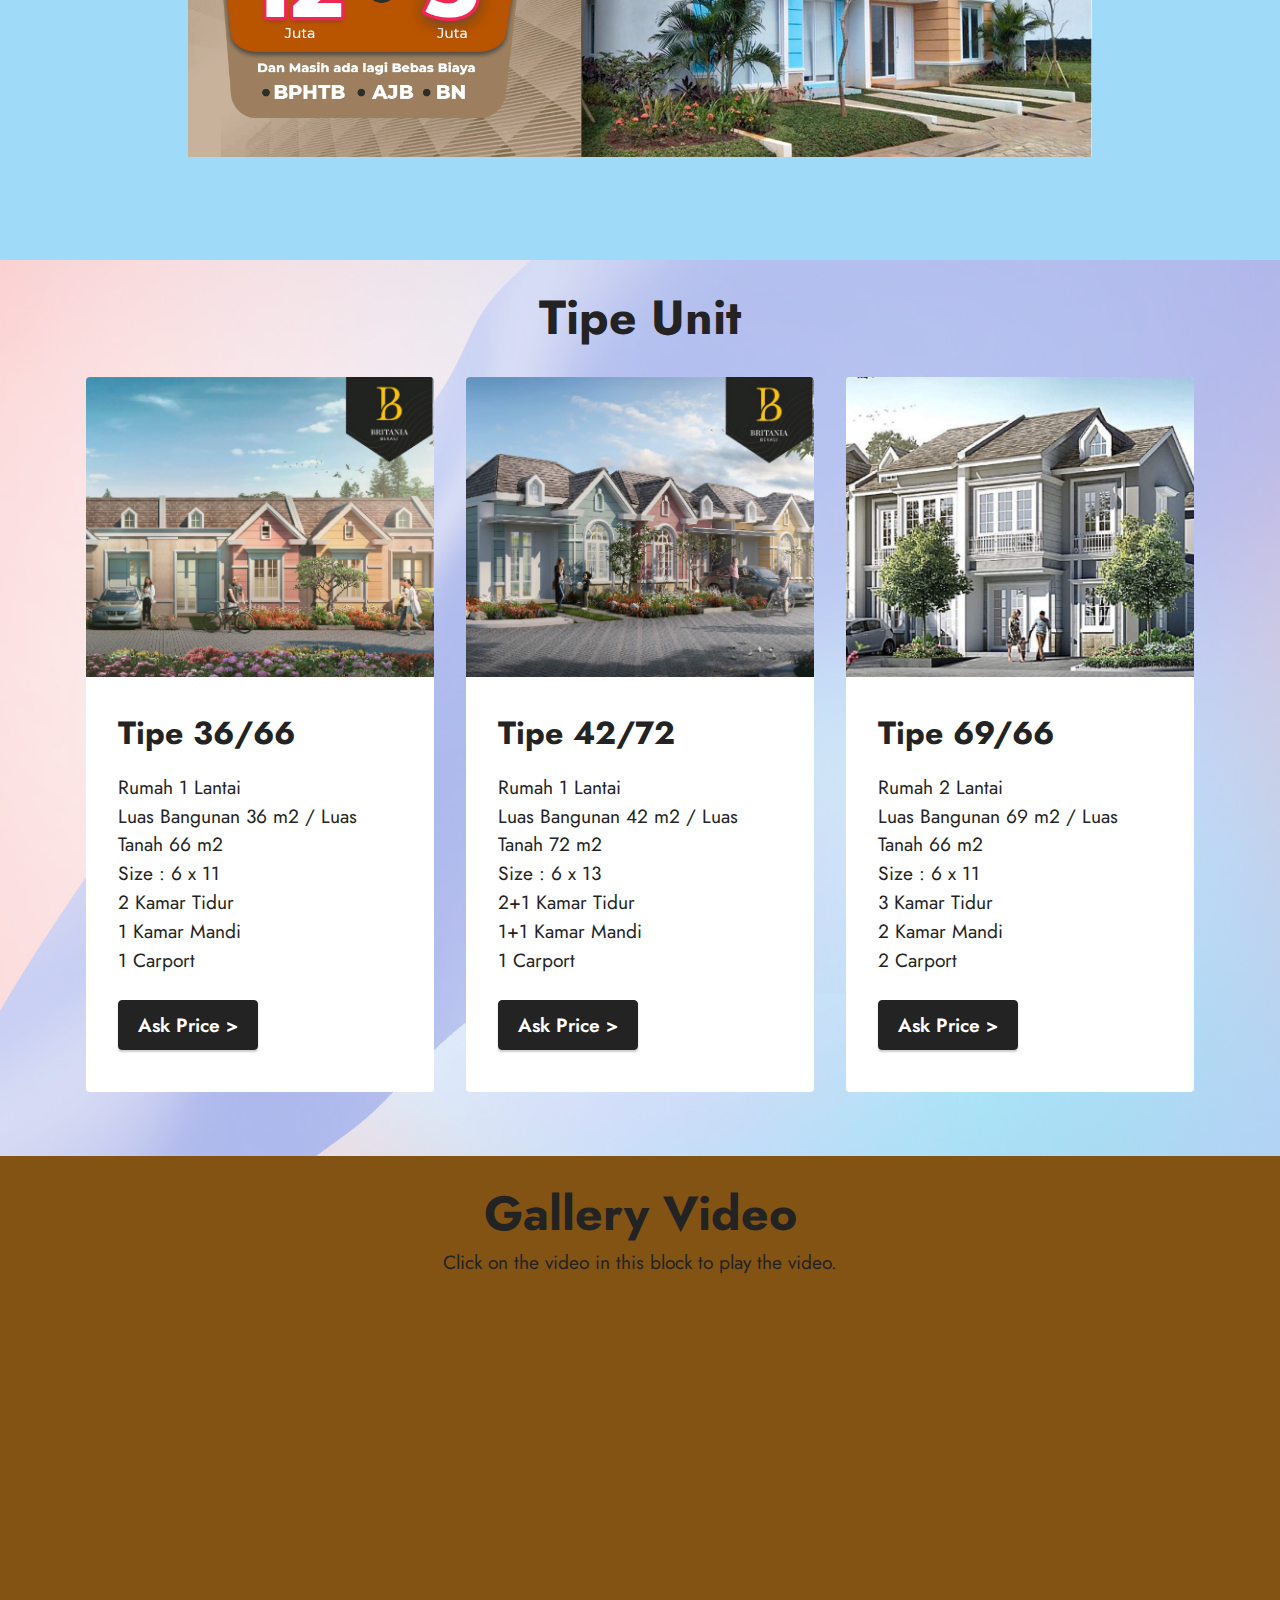
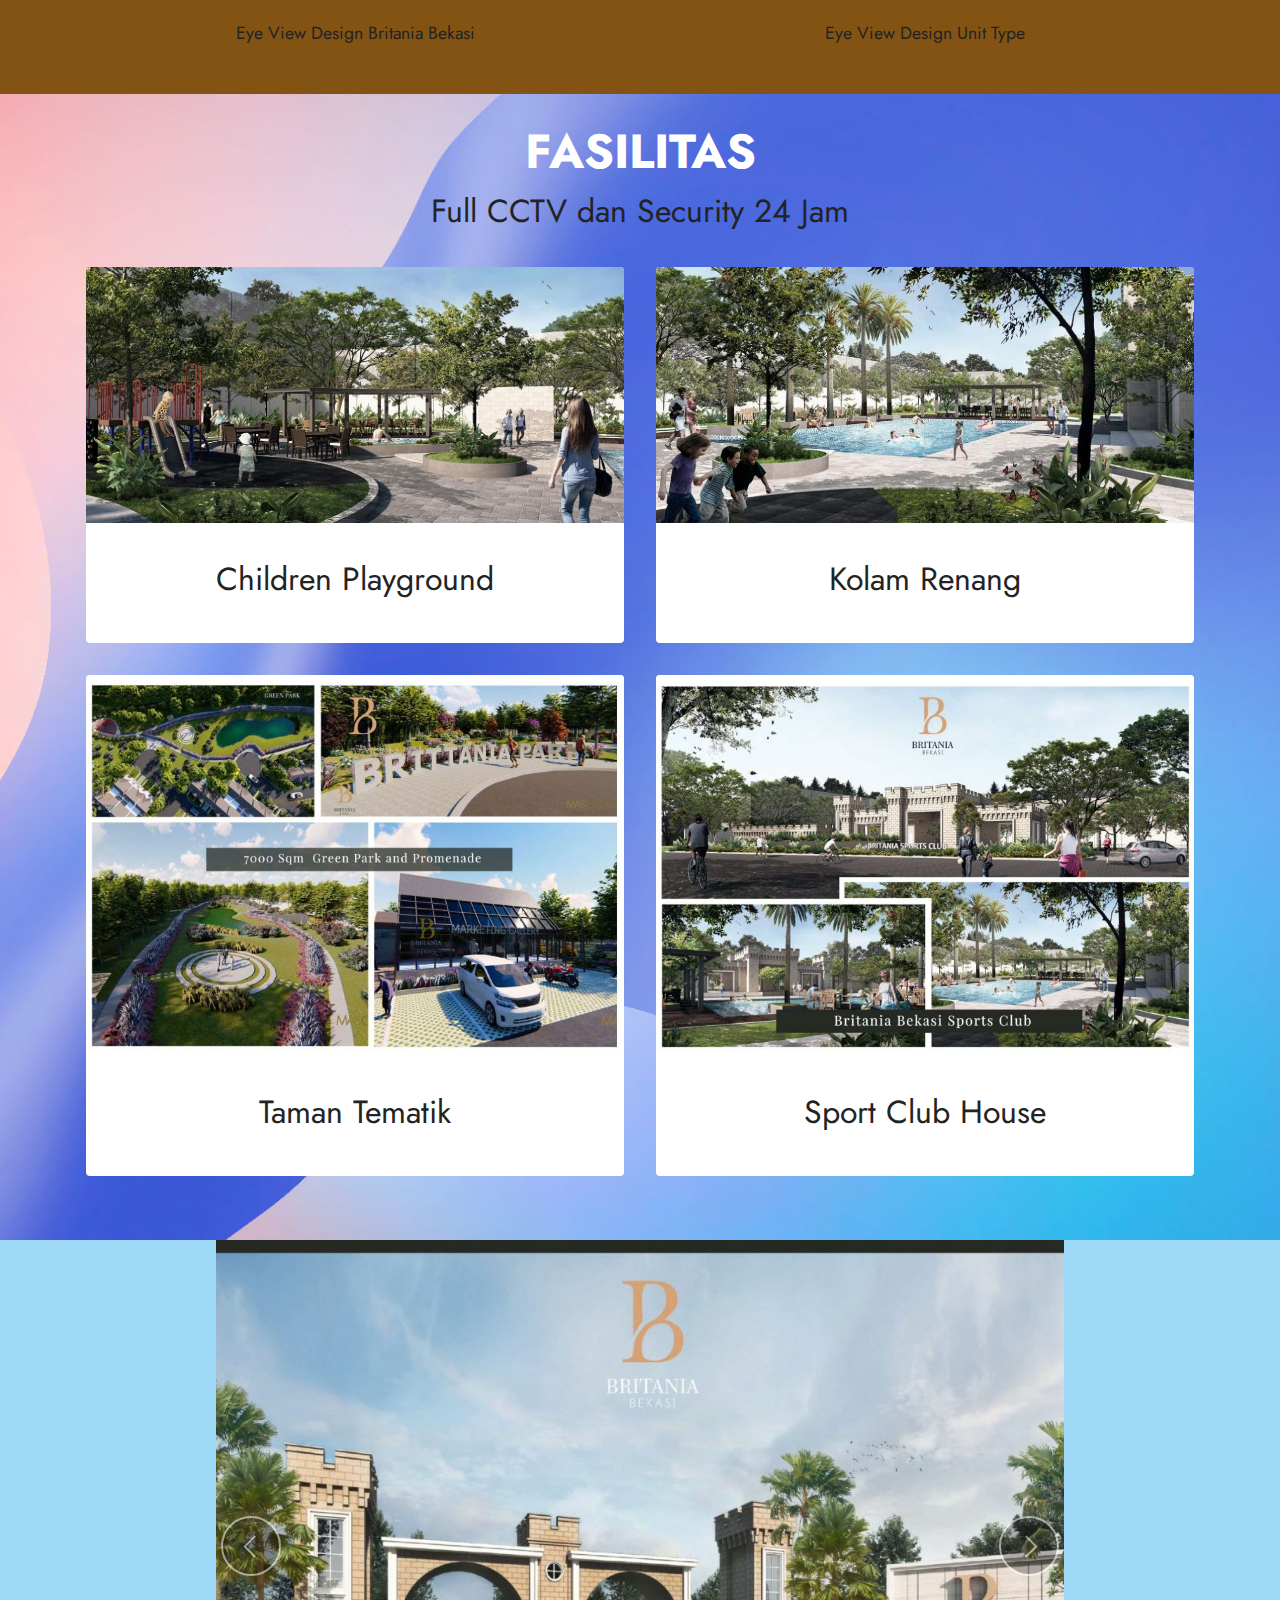
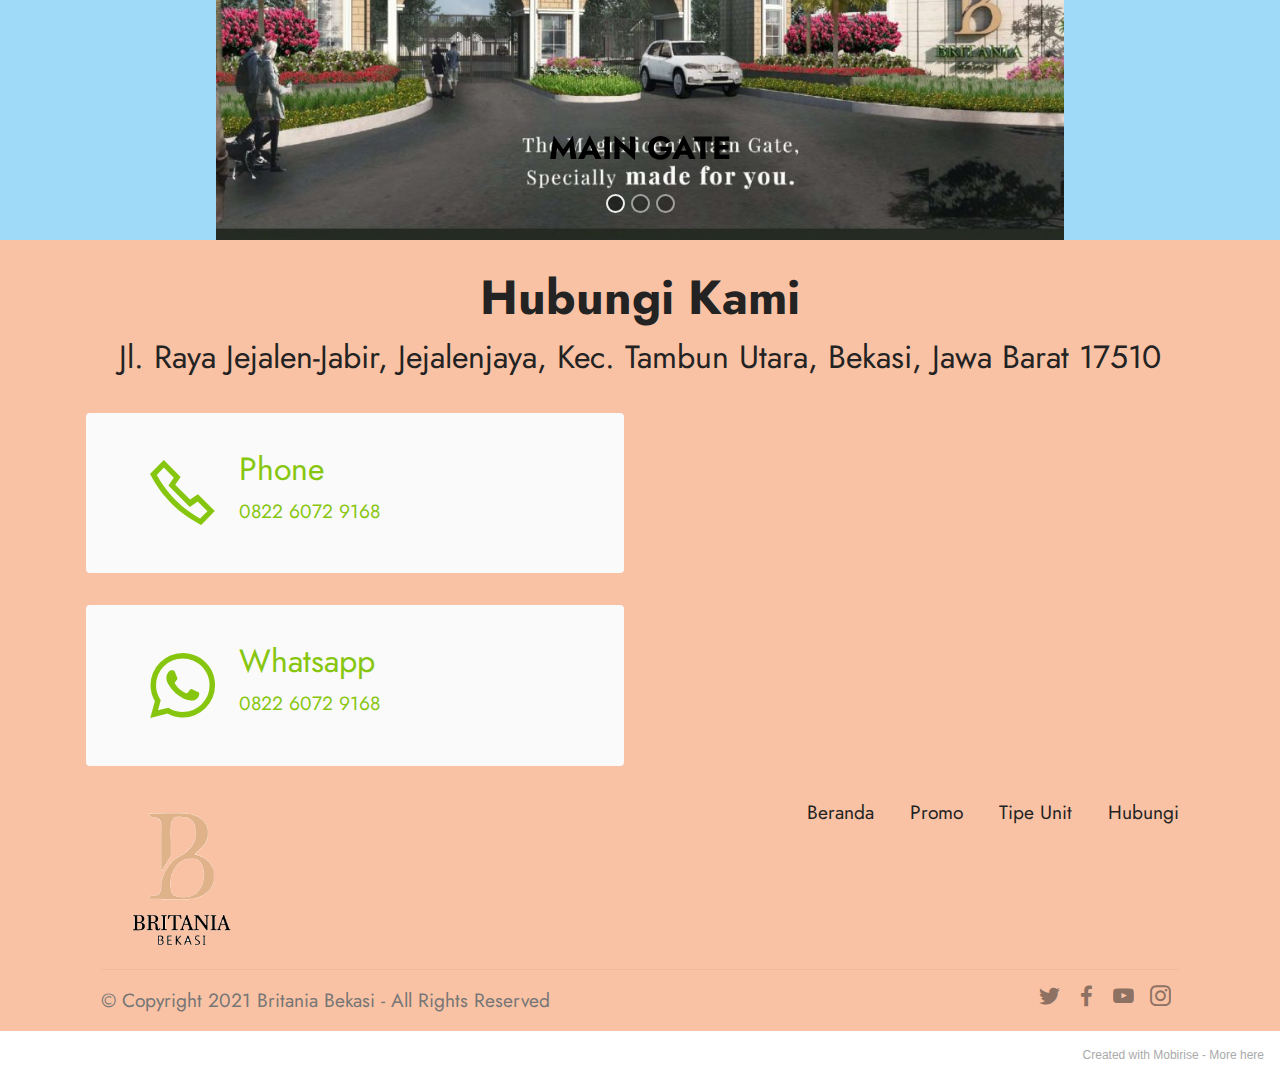
==== commit b11400b4: "insert link logo" ====
--- a/index.html
+++ b/index.html
@@ -33,11 +33,11 @@
         <div class="container">
             <div class="navbar-brand">
                 <span class="navbar-logo">
-                    <a href="https://mobiri.se">
-                        <img src="assets/images/logo-britania.png" alt="Mobirise" style="height: 3rem;">
+                    <a href="https://britaniabekasi.web.id/">
+                        <img src="assets/images/logo-britania.png" alt="Britania Bekasi" style="height: 3rem;">
                     </a>
                 </span>
-                <span class="navbar-caption-wrap"><a class="navbar-caption text-black display-7" href="https://mobiri.se">BRITANIA BEKASI</a></span>
+                <span class="navbar-caption-wrap"><a class="navbar-caption text-black text-primary display-7" href="https://britaniabekasi.web.id/">BRITANIA BEKASI</a></span>
             </div>
             <button class="navbar-toggler" type="button" data-toggle="collapse" data-target="#navbarSupportedContent" aria-controls="navbarNavAltMarkup" aria-expanded="false" aria-label="Toggle navigation">
                 <div class="hamburger">
@@ -262,12 +262,12 @@
     <div class="container">
         <div class="row justify-content-center">
             <div class="col-12 col-md-10">
-                <div class="carousel slide" id="svc69ro86R" data-interval="5000">
+                <div class="carousel slide" id="svvx4jCGsY" data-interval="5000">
                     
                     <ol class="carousel-indicators">
-                        <li data-slide-to="0" class="active" data-target="#svc69ro86R"></li>
-                        <li data-slide-to="1" data-target="#svc69ro86R"></li>
-                        <li data-slide-to="2" data-target="#svc69ro86R"></li>
+                        <li data-slide-to="0" class="active" data-target="#svvx4jCGsY"></li>
+                        <li data-slide-to="1" data-target="#svvx4jCGsY"></li>
+                        <li data-slide-to="2" data-target="#svvx4jCGsY"></li>
                     </ol>
                     <div class="carousel-inner">
                         <div class="carousel-item slider-image item active">
@@ -301,11 +301,11 @@
                             </div>
                         </div>
                     </div>
-                    <a class="carousel-control carousel-control-prev" role="button" data-slide="prev" href="#svc69ro86R">
+                    <a class="carousel-control carousel-control-prev" role="button" data-slide="prev" href="#svvx4jCGsY">
                         <span class="mobi-mbri mobi-mbri-arrow-prev" aria-hidden="true"></span>
                         <span class="sr-only">Previous</span>
                     </a>
-                    <a class="carousel-control carousel-control-next" role="button" data-slide="next" href="#svc69ro86R">
+                    <a class="carousel-control carousel-control-next" role="button" data-slide="next" href="#svvx4jCGsY">
                         <span class="mobi-mbri mobi-mbri-arrow-next" aria-hidden="true"></span>
                         <span class="sr-only">Next</span>
                     </a>
@@ -425,7 +425,7 @@
         </div>
 
     </div>
-</section><section style="background-color: #fff; font-family: -apple-system, BlinkMacSystemFont, 'Segoe UI', 'Roboto', 'Helvetica Neue', Arial, sans-serif; color:#aaa; font-size:12px; padding: 0; align-items: center; display: flex;"><a href="https://mobirise.site/e" style="flex: 1 1; height: 3rem; padding-left: 1rem;"></a><p style="flex: 0 0 auto; margin:0; padding-right:1rem;">Web page <a href="https://mobirise.site/f" style="color:#aaa;">was created</a> with Mobirise</p></section><script src="assets/web/assets/jquery/jquery.min.js"></script>  <script src="assets/popper/popper.min.js"></script>  <script src="assets/tether/tether.min.js"></script>  <script src="assets/bootstrap/js/bootstrap.min.js"></script>  <script src="assets/smoothscroll/smooth-scroll.js"></script>  <script src="assets/dropdown/js/nav-dropdown.js"></script>  <script src="assets/dropdown/js/navbar-dropdown.js"></script>  <script src="assets/touchswipe/jquery.touch-swipe.min.js"></script>  <script src="assets/playervimeo/vimeo_player.js"></script>  <script src="assets/theme/js/script.js"></script>  
+</section><section style="background-color: #fff; font-family: -apple-system, BlinkMacSystemFont, 'Segoe UI', 'Roboto', 'Helvetica Neue', Arial, sans-serif; color:#aaa; font-size:12px; padding: 0; align-items: center; display: flex;"><a href="https://mobirise.site/d" style="flex: 1 1; height: 3rem; padding-left: 1rem;"></a><p style="flex: 0 0 auto; margin:0; padding-right:1rem;">Created with Mobirise - <a href="https://mobirise.site/l" style="color:#aaa;">More here</a></p></section><script src="assets/web/assets/jquery/jquery.min.js"></script>  <script src="assets/popper/popper.min.js"></script>  <script src="assets/tether/tether.min.js"></script>  <script src="assets/bootstrap/js/bootstrap.min.js"></script>  <script src="assets/smoothscroll/smooth-scroll.js"></script>  <script src="assets/dropdown/js/nav-dropdown.js"></script>  <script src="assets/dropdown/js/navbar-dropdown.js"></script>  <script src="assets/touchswipe/jquery.touch-swipe.min.js"></script>  <script src="assets/playervimeo/vimeo_player.js"></script>  <script src="assets/theme/js/script.js"></script>  
   
   
 </body>
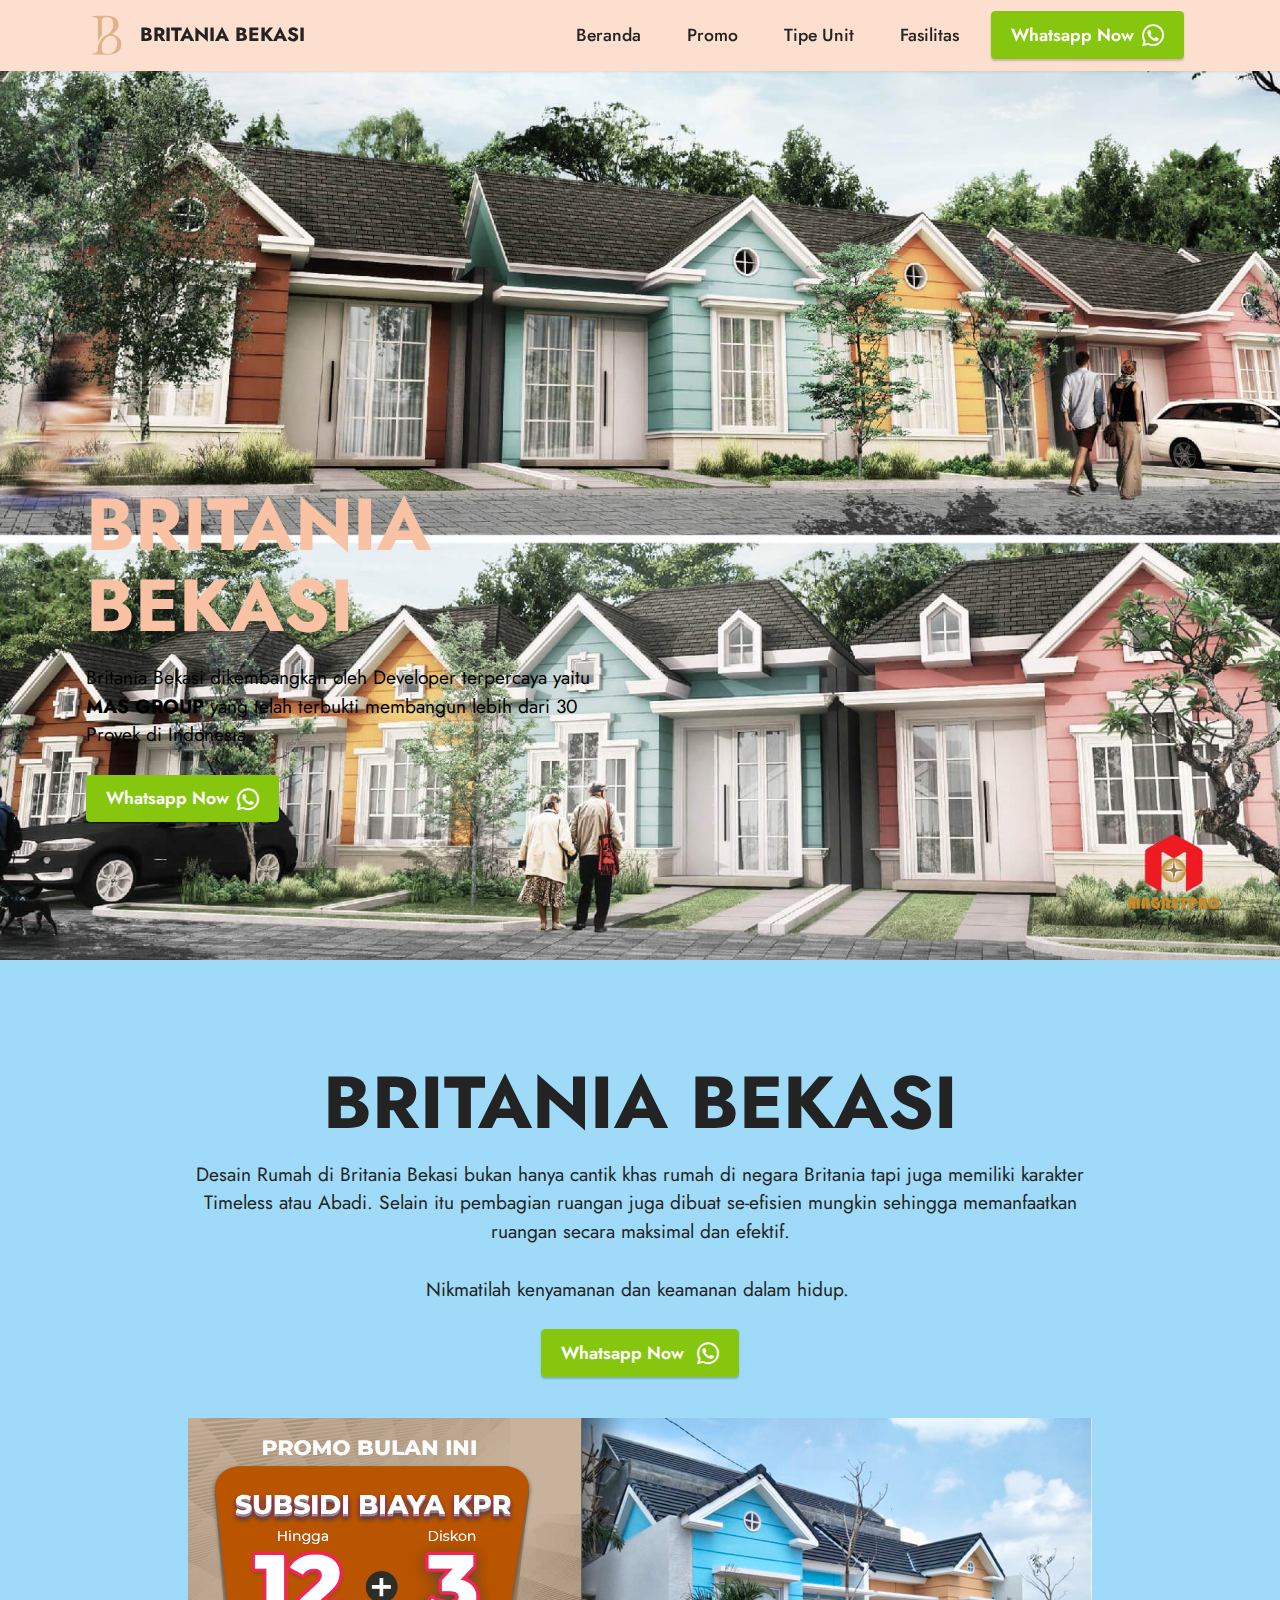
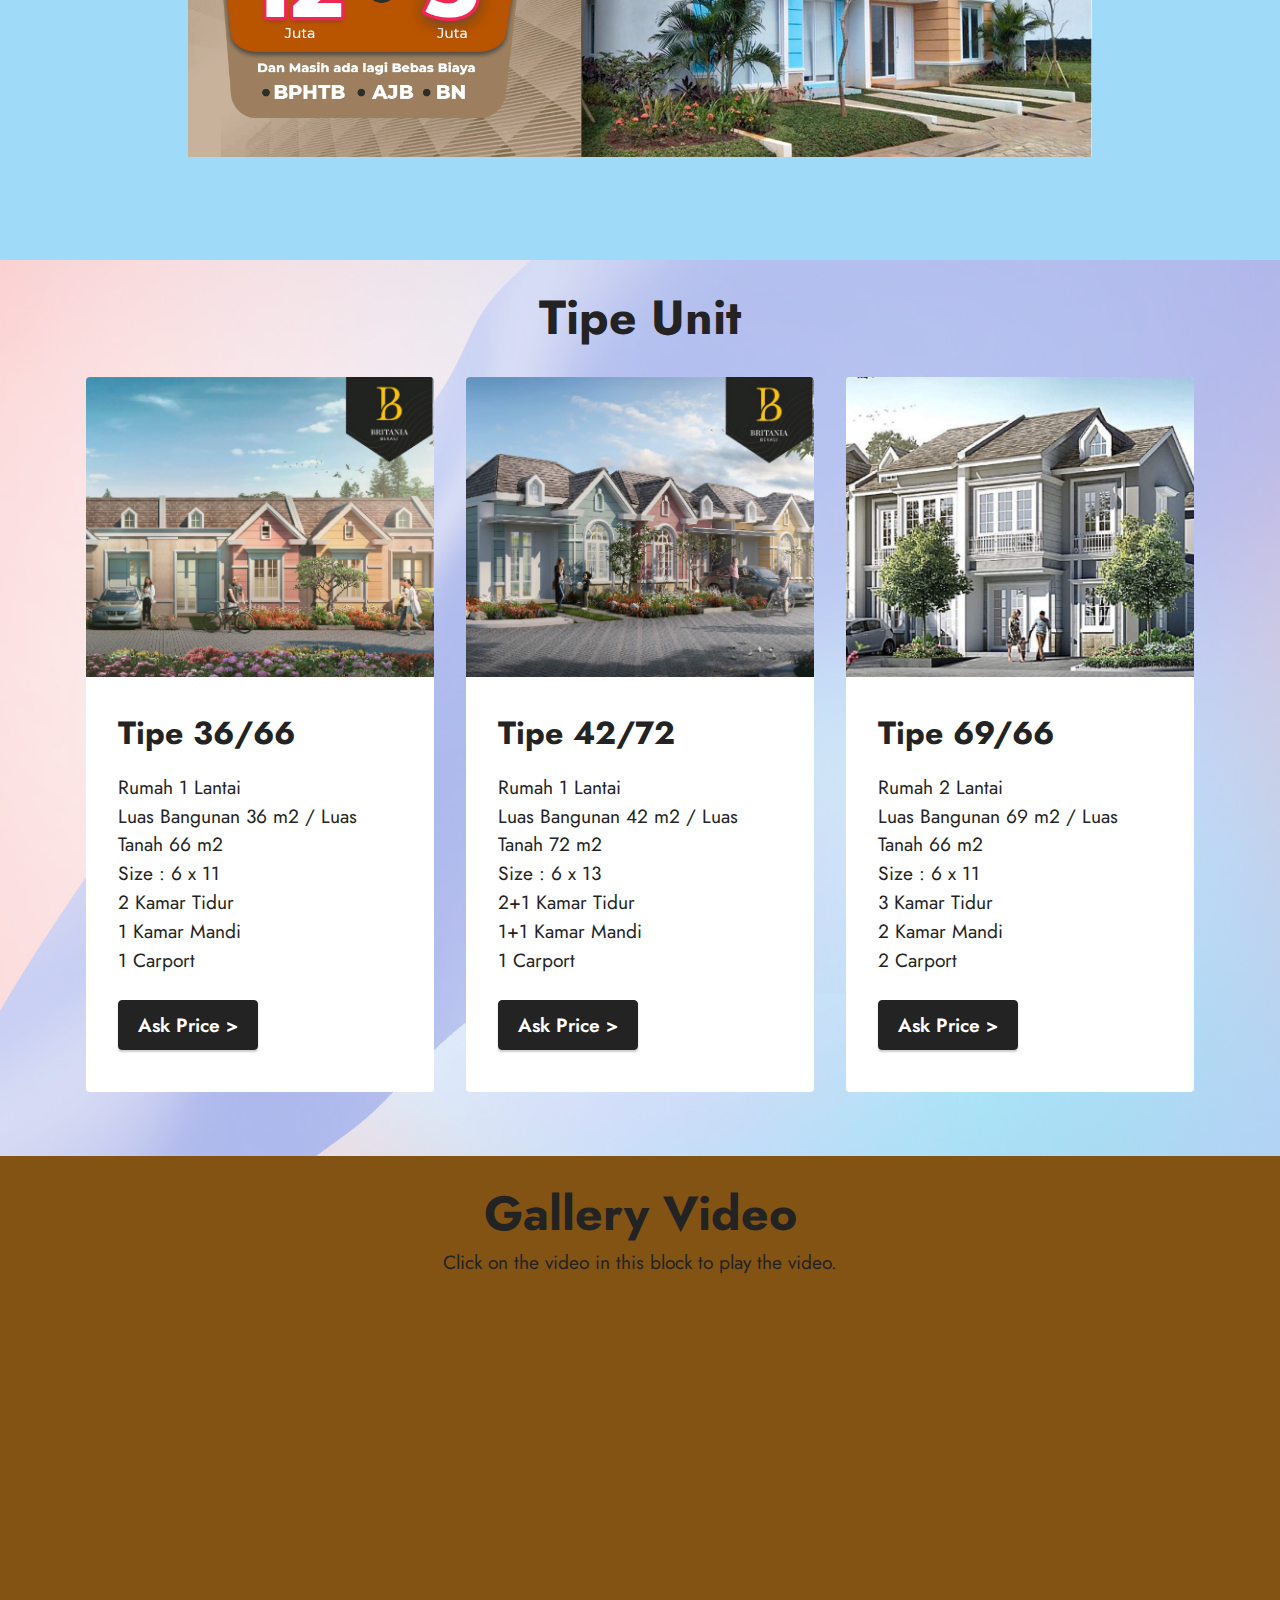
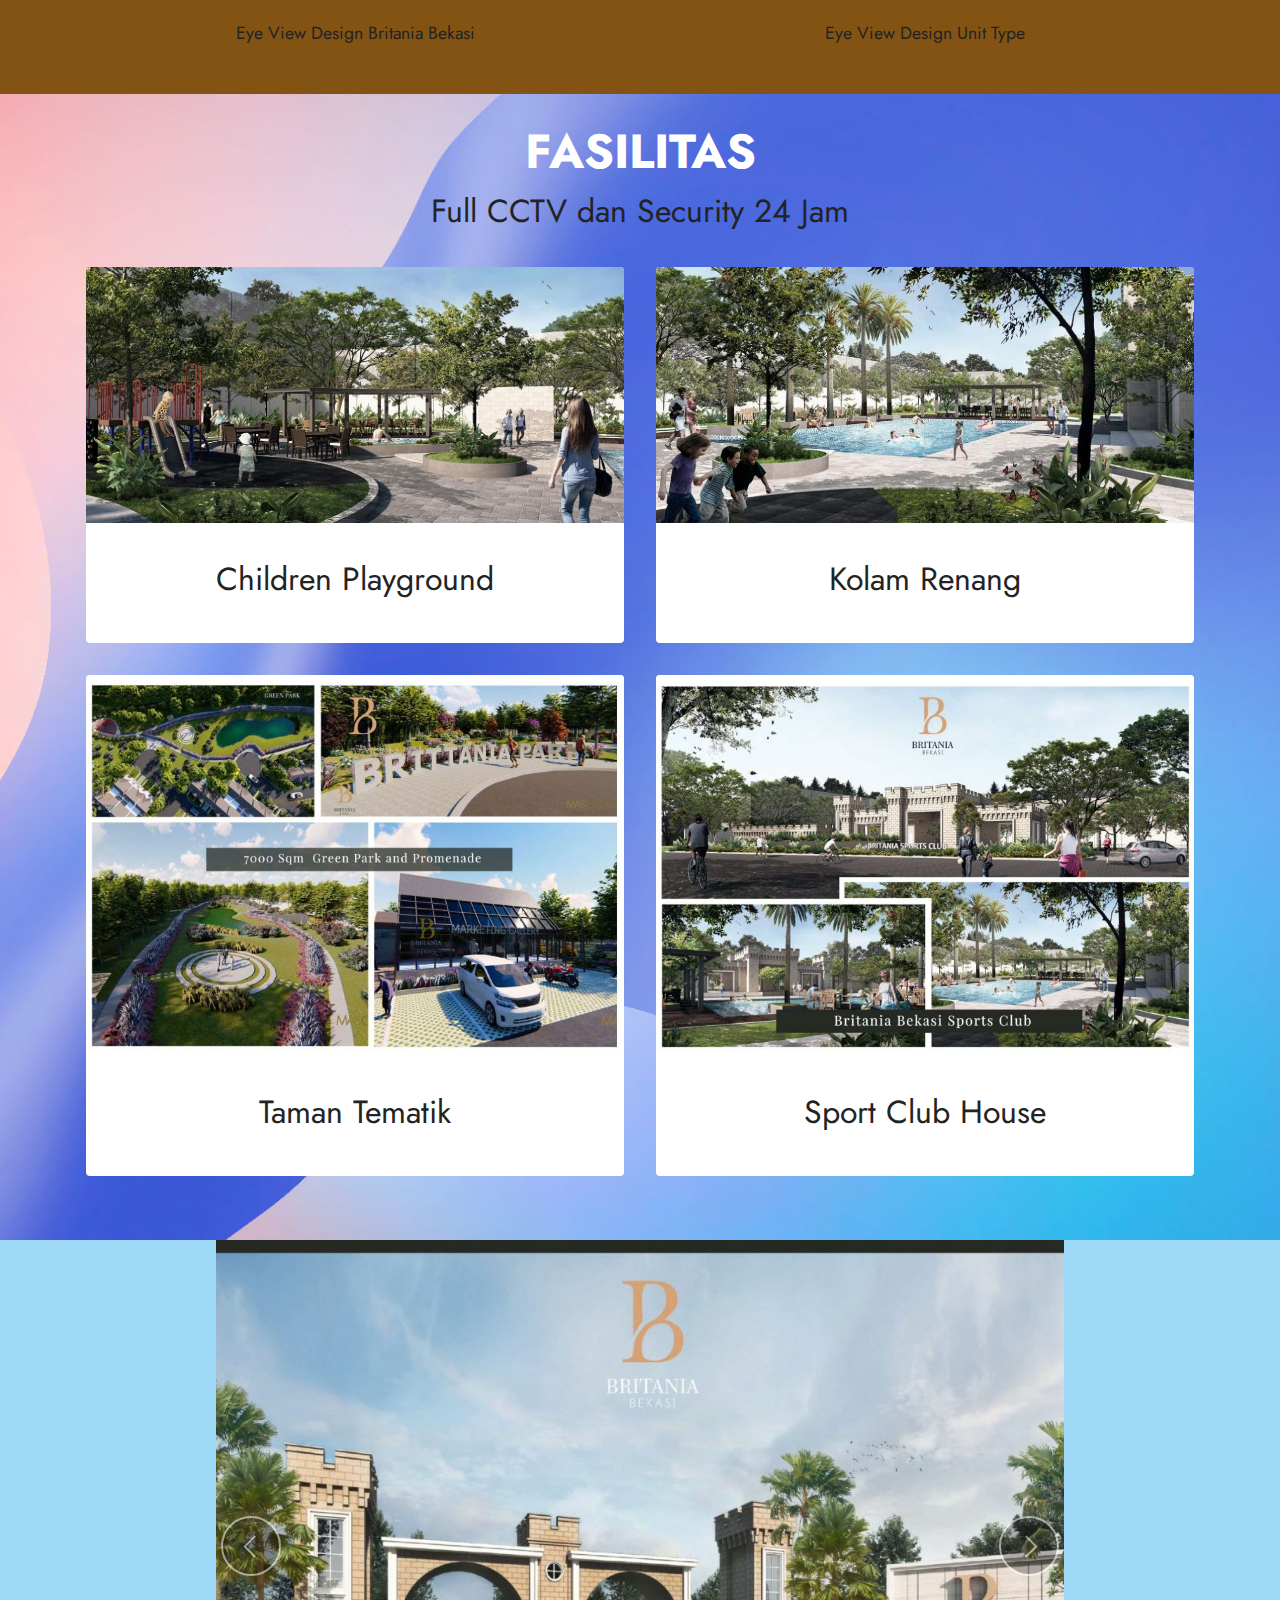
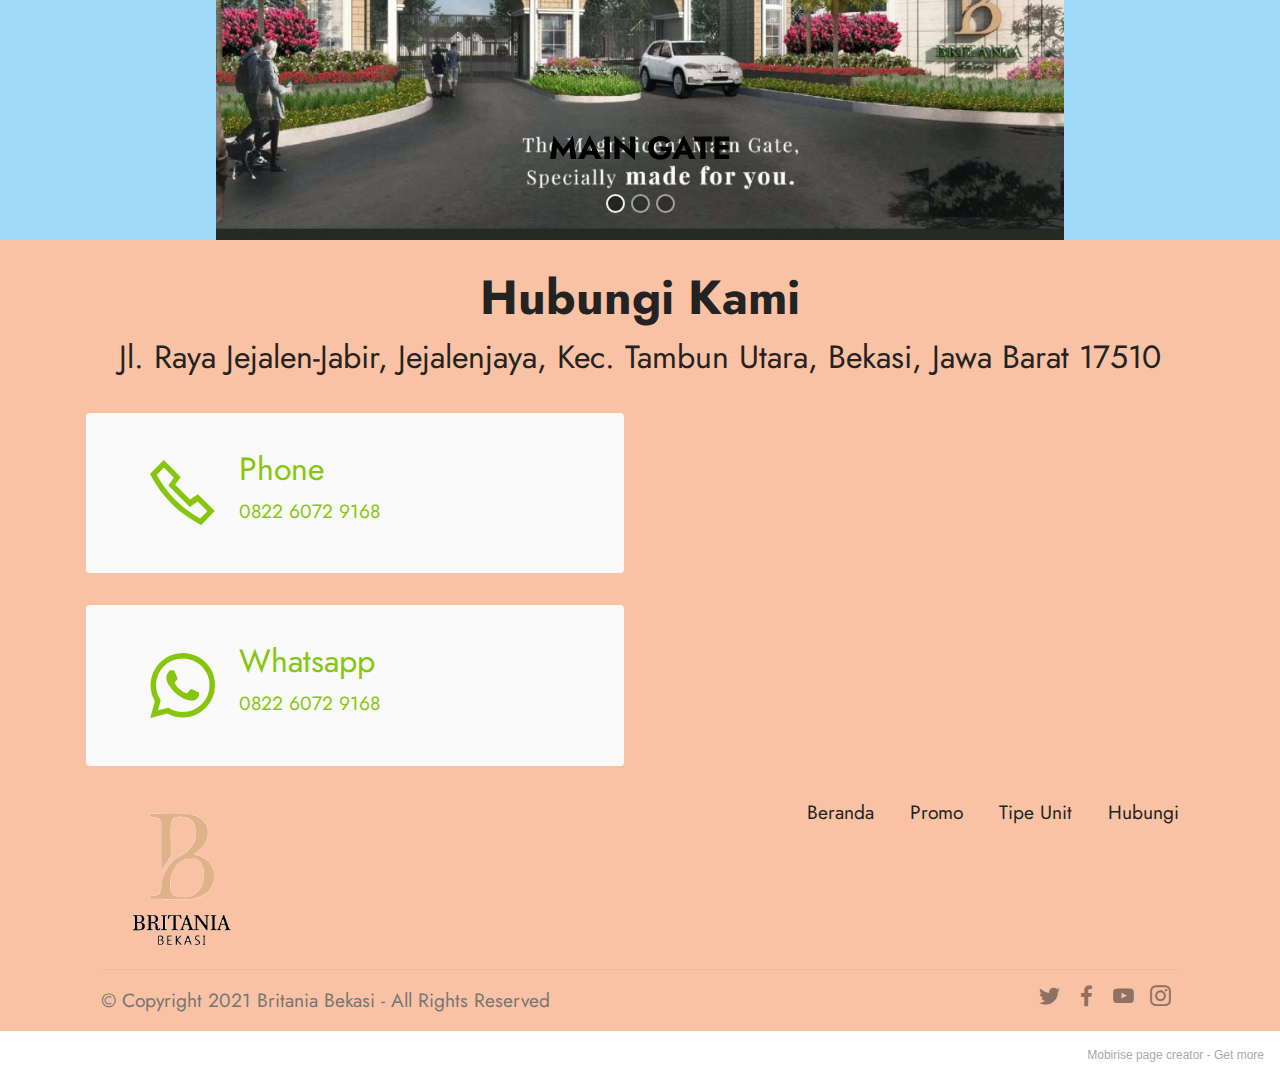
==== commit 1e3cdd0f: "Input Desc page" ====
--- a/index.html
+++ b/index.html
@@ -7,10 +7,10 @@
   <meta name="generator" content="Mobirise v5.3.0, mobirise.com">
   <meta name="viewport" content="width=device-width, initial-scale=1, minimum-scale=1">
   <link rel="shortcut icon" href="assets/images/logo-britania.png" type="image/x-icon">
-  <meta name="description" content="">
-  
-  
-  <title>Home</title>
+  <meta name="description" content="Desain Rumah di Britania Bekasi bukan hanya cantik khas rumah di negara Britania tapi juga memiliki karakter Timeless atau Abadi. Selain itu pembagian ruangan juga dibuat se-efisien mungkin sehingga memanfaatkan ruangan secara maksimal dan efektif.">
+  
+  
+  <title>Britania Bekasi</title>
   <link rel="stylesheet" href="assets/web/assets/mobirise-icons2/mobirise2.css">
   <link rel="stylesheet" href="assets/tether/tether.min.css">
   <link rel="stylesheet" href="assets/bootstrap/css/bootstrap.min.css">
@@ -262,12 +262,12 @@
     <div class="container">
         <div class="row justify-content-center">
             <div class="col-12 col-md-10">
-                <div class="carousel slide" id="svvx4jCGsY" data-interval="5000">
+                <div class="carousel slide" id="svFmGsueoi" data-interval="5000">
                     
                     <ol class="carousel-indicators">
-                        <li data-slide-to="0" class="active" data-target="#svvx4jCGsY"></li>
-                        <li data-slide-to="1" data-target="#svvx4jCGsY"></li>
-                        <li data-slide-to="2" data-target="#svvx4jCGsY"></li>
+                        <li data-slide-to="0" class="active" data-target="#svFmGsueoi"></li>
+                        <li data-slide-to="1" data-target="#svFmGsueoi"></li>
+                        <li data-slide-to="2" data-target="#svFmGsueoi"></li>
                     </ol>
                     <div class="carousel-inner">
                         <div class="carousel-item slider-image item active">
@@ -301,11 +301,11 @@
                             </div>
                         </div>
                     </div>
-                    <a class="carousel-control carousel-control-prev" role="button" data-slide="prev" href="#svvx4jCGsY">
+                    <a class="carousel-control carousel-control-prev" role="button" data-slide="prev" href="#svFmGsueoi">
                         <span class="mobi-mbri mobi-mbri-arrow-prev" aria-hidden="true"></span>
                         <span class="sr-only">Previous</span>
                     </a>
-                    <a class="carousel-control carousel-control-next" role="button" data-slide="next" href="#svvx4jCGsY">
+                    <a class="carousel-control carousel-control-next" role="button" data-slide="next" href="#svFmGsueoi">
                         <span class="mobi-mbri mobi-mbri-arrow-next" aria-hidden="true"></span>
                         <span class="sr-only">Next</span>
                     </a>
@@ -425,7 +425,7 @@
         </div>
 
     </div>
-</section><section style="background-color: #fff; font-family: -apple-system, BlinkMacSystemFont, 'Segoe UI', 'Roboto', 'Helvetica Neue', Arial, sans-serif; color:#aaa; font-size:12px; padding: 0; align-items: center; display: flex;"><a href="https://mobirise.site/d" style="flex: 1 1; height: 3rem; padding-left: 1rem;"></a><p style="flex: 0 0 auto; margin:0; padding-right:1rem;">Created with Mobirise - <a href="https://mobirise.site/l" style="color:#aaa;">More here</a></p></section><script src="assets/web/assets/jquery/jquery.min.js"></script>  <script src="assets/popper/popper.min.js"></script>  <script src="assets/tether/tether.min.js"></script>  <script src="assets/bootstrap/js/bootstrap.min.js"></script>  <script src="assets/smoothscroll/smooth-scroll.js"></script>  <script src="assets/dropdown/js/nav-dropdown.js"></script>  <script src="assets/dropdown/js/navbar-dropdown.js"></script>  <script src="assets/touchswipe/jquery.touch-swipe.min.js"></script>  <script src="assets/playervimeo/vimeo_player.js"></script>  <script src="assets/theme/js/script.js"></script>  
+</section><section style="background-color: #fff; font-family: -apple-system, BlinkMacSystemFont, 'Segoe UI', 'Roboto', 'Helvetica Neue', Arial, sans-serif; color:#aaa; font-size:12px; padding: 0; align-items: center; display: flex;"><a href="https://mobirise.site/d" style="flex: 1 1; height: 3rem; padding-left: 1rem;"></a><p style="flex: 0 0 auto; margin:0; padding-right:1rem;">Mobirise page creator - <a href="https://mobirise.site/p" style="color:#aaa;">Get more</a></p></section><script src="assets/web/assets/jquery/jquery.min.js"></script>  <script src="assets/popper/popper.min.js"></script>  <script src="assets/tether/tether.min.js"></script>  <script src="assets/bootstrap/js/bootstrap.min.js"></script>  <script src="assets/smoothscroll/smooth-scroll.js"></script>  <script src="assets/dropdown/js/nav-dropdown.js"></script>  <script src="assets/dropdown/js/navbar-dropdown.js"></script>  <script src="assets/touchswipe/jquery.touch-swipe.min.js"></script>  <script src="assets/playervimeo/vimeo_player.js"></script>  <script src="assets/theme/js/script.js"></script>  
   
   
 </body>
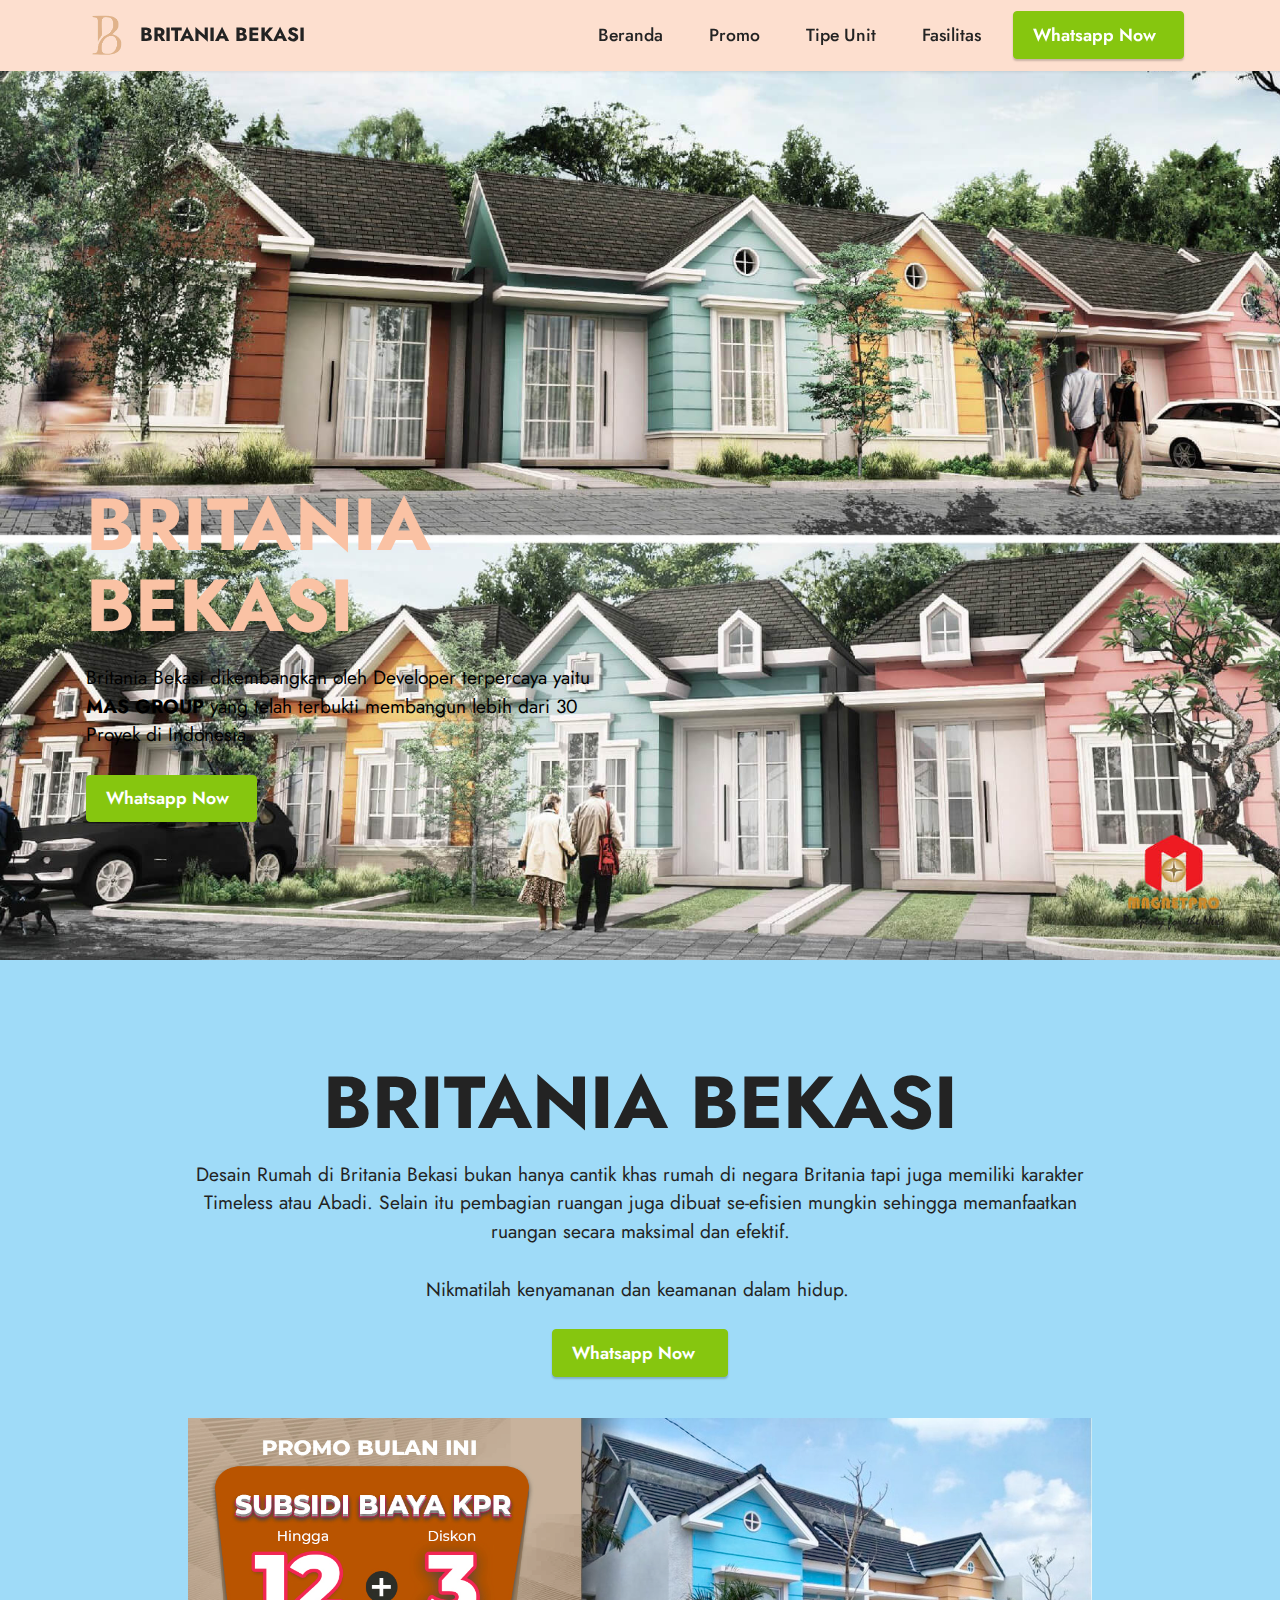
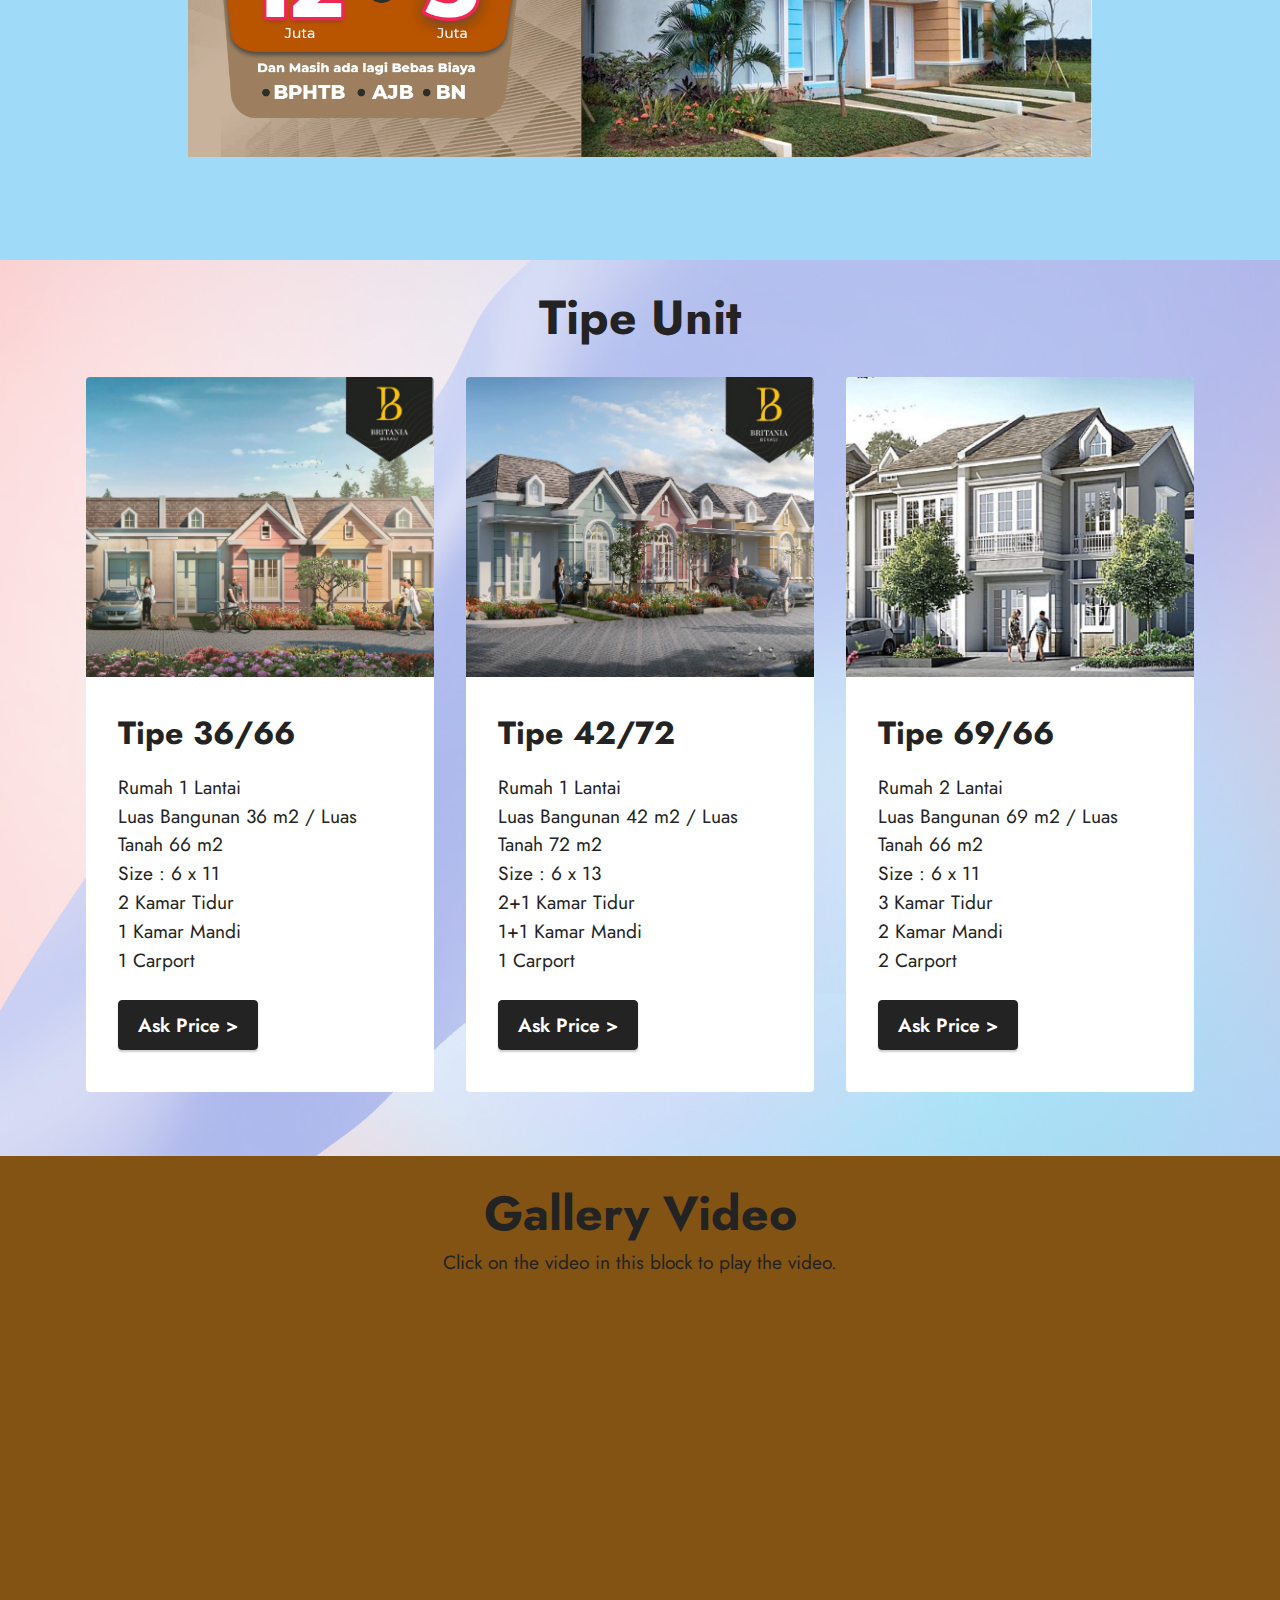
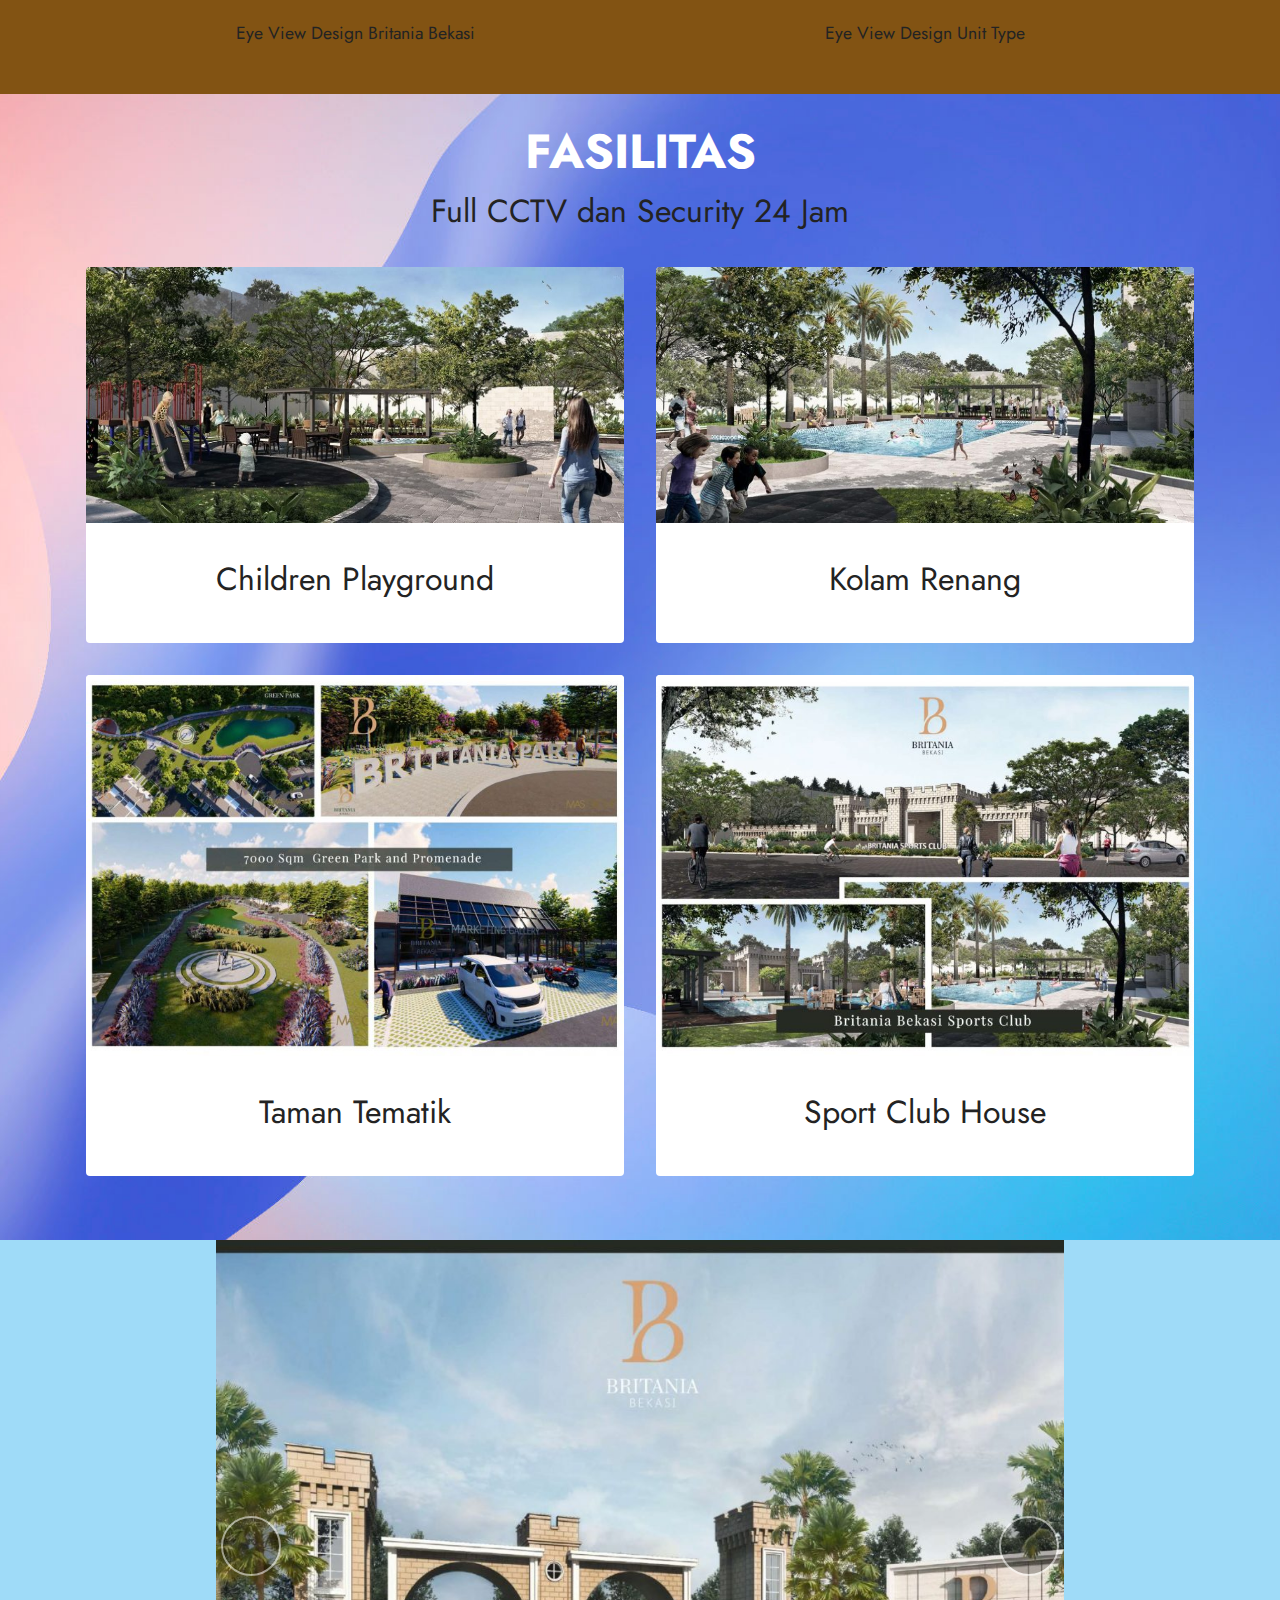
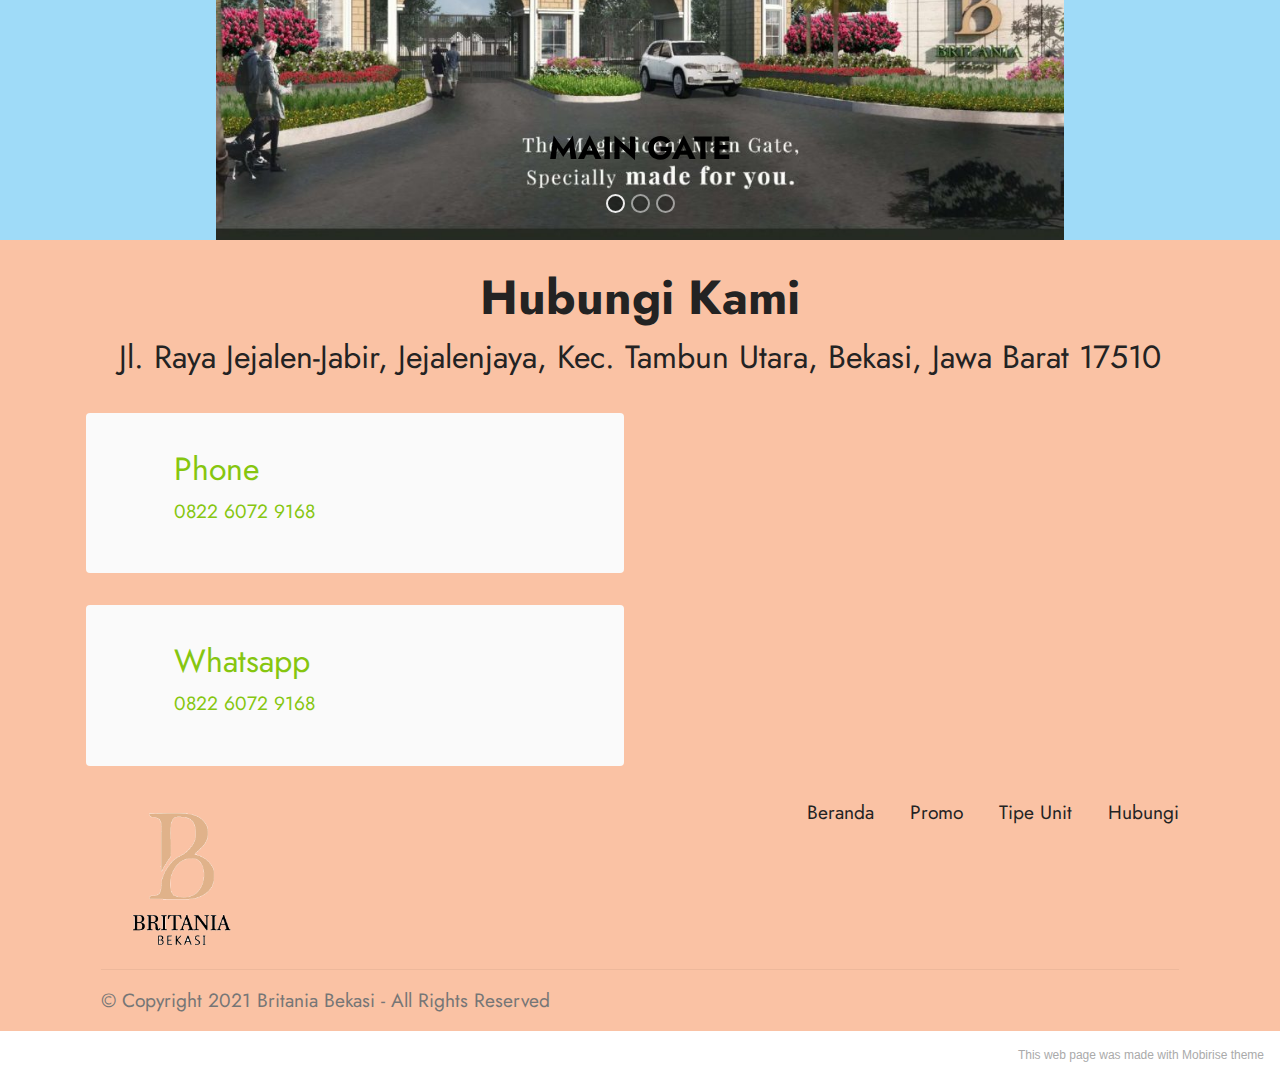
==== commit 4e0166bd: "analytic" ====
--- a/index.html
+++ b/index.html
@@ -11,13 +11,11 @@
   
   
   <title>Britania Bekasi</title>
-  <link rel="stylesheet" href="assets/web/assets/mobirise-icons2/mobirise2.css">
   <link rel="stylesheet" href="assets/tether/tether.min.css">
   <link rel="stylesheet" href="assets/bootstrap/css/bootstrap.min.css">
   <link rel="stylesheet" href="assets/bootstrap/css/bootstrap-grid.min.css">
   <link rel="stylesheet" href="assets/bootstrap/css/bootstrap-reboot.min.css">
   <link rel="stylesheet" href="assets/dropdown/css/style.css">
-  <link rel="stylesheet" href="assets/socicon/css/styles.css">
   <link rel="stylesheet" href="assets/theme/css/style.css">
   <link rel="preload" as="style" href="assets/mobirise/css/mbr-additional.css"><link rel="stylesheet" href="assets/mobirise/css/mbr-additional.css" type="text/css">
   
@@ -26,6 +24,20 @@
   
 </head>
 <body>
+
+<!-- Analytics -->
+<!-- Global site tag (gtag.js) - Google Analytics -->
+<script async src="https://www.googletagmanager.com/gtag/js?id=G-JNCD9BQJ94"></script>
+<script>
+  window.dataLayer = window.dataLayer || [];
+  function gtag(){dataLayer.push(arguments);}
+  gtag('js', new Date());
+
+  gtag('config', 'G-JNCD9BQJ94');
+</script>
+<!-- /Analytics -->
+
+
   
   <section class="menu menu2 cid-suDuJ6xliQ" once="menu" id="menu2-0">
     
@@ -262,12 +274,12 @@
     <div class="container">
         <div class="row justify-content-center">
             <div class="col-12 col-md-10">
-                <div class="carousel slide" id="svFmGsueoi" data-interval="5000">
+                <div class="carousel slide" id="svFq0uU2Mt" data-interval="5000">
                     
                     <ol class="carousel-indicators">
-                        <li data-slide-to="0" class="active" data-target="#svFmGsueoi"></li>
-                        <li data-slide-to="1" data-target="#svFmGsueoi"></li>
-                        <li data-slide-to="2" data-target="#svFmGsueoi"></li>
+                        <li data-slide-to="0" class="active" data-target="#svFq0uU2Mt"></li>
+                        <li data-slide-to="1" data-target="#svFq0uU2Mt"></li>
+                        <li data-slide-to="2" data-target="#svFq0uU2Mt"></li>
                     </ol>
                     <div class="carousel-inner">
                         <div class="carousel-item slider-image item active">
@@ -301,11 +313,11 @@
                             </div>
                         </div>
                     </div>
-                    <a class="carousel-control carousel-control-prev" role="button" data-slide="prev" href="#svFmGsueoi">
+                    <a class="carousel-control carousel-control-prev" role="button" data-slide="prev" href="#svFq0uU2Mt">
                         <span class="mobi-mbri mobi-mbri-arrow-prev" aria-hidden="true"></span>
                         <span class="sr-only">Previous</span>
                     </a>
-                    <a class="carousel-control carousel-control-next" role="button" data-slide="next" href="#svFmGsueoi">
+                    <a class="carousel-control carousel-control-next" role="button" data-slide="next" href="#svFq0uU2Mt">
                         <span class="mobi-mbri mobi-mbri-arrow-next" aria-hidden="true"></span>
                         <span class="sr-only">Next</span>
                     </a>
@@ -425,7 +437,7 @@
         </div>
 
     </div>
-</section><section style="background-color: #fff; font-family: -apple-system, BlinkMacSystemFont, 'Segoe UI', 'Roboto', 'Helvetica Neue', Arial, sans-serif; color:#aaa; font-size:12px; padding: 0; align-items: center; display: flex;"><a href="https://mobirise.site/d" style="flex: 1 1; height: 3rem; padding-left: 1rem;"></a><p style="flex: 0 0 auto; margin:0; padding-right:1rem;">Mobirise page creator - <a href="https://mobirise.site/p" style="color:#aaa;">Get more</a></p></section><script src="assets/web/assets/jquery/jquery.min.js"></script>  <script src="assets/popper/popper.min.js"></script>  <script src="assets/tether/tether.min.js"></script>  <script src="assets/bootstrap/js/bootstrap.min.js"></script>  <script src="assets/smoothscroll/smooth-scroll.js"></script>  <script src="assets/dropdown/js/nav-dropdown.js"></script>  <script src="assets/dropdown/js/navbar-dropdown.js"></script>  <script src="assets/touchswipe/jquery.touch-swipe.min.js"></script>  <script src="assets/playervimeo/vimeo_player.js"></script>  <script src="assets/theme/js/script.js"></script>  
+</section><section style="background-color: #fff; font-family: -apple-system, BlinkMacSystemFont, 'Segoe UI', 'Roboto', 'Helvetica Neue', Arial, sans-serif; color:#aaa; font-size:12px; padding: 0; align-items: center; display: flex;"><a href="https://mobirise.site/t" style="flex: 1 1; height: 3rem; padding-left: 1rem;"></a><p style="flex: 0 0 auto; margin:0; padding-right:1rem;"><a href="https://mobirise.site/q" style="color:#aaa;">This web page</a> was made with Mobirise theme</p></section><script src="assets/web/assets/jquery/jquery.min.js"></script>  <script src="assets/popper/popper.min.js"></script>  <script src="assets/tether/tether.min.js"></script>  <script src="assets/bootstrap/js/bootstrap.min.js"></script>  <script src="assets/smoothscroll/smooth-scroll.js"></script>  <script src="assets/dropdown/js/nav-dropdown.js"></script>  <script src="assets/dropdown/js/navbar-dropdown.js"></script>  <script src="assets/touchswipe/jquery.touch-swipe.min.js"></script>  <script src="assets/playervimeo/vimeo_player.js"></script>  <script src="assets/theme/js/script.js"></script>  
   
   
 </body>
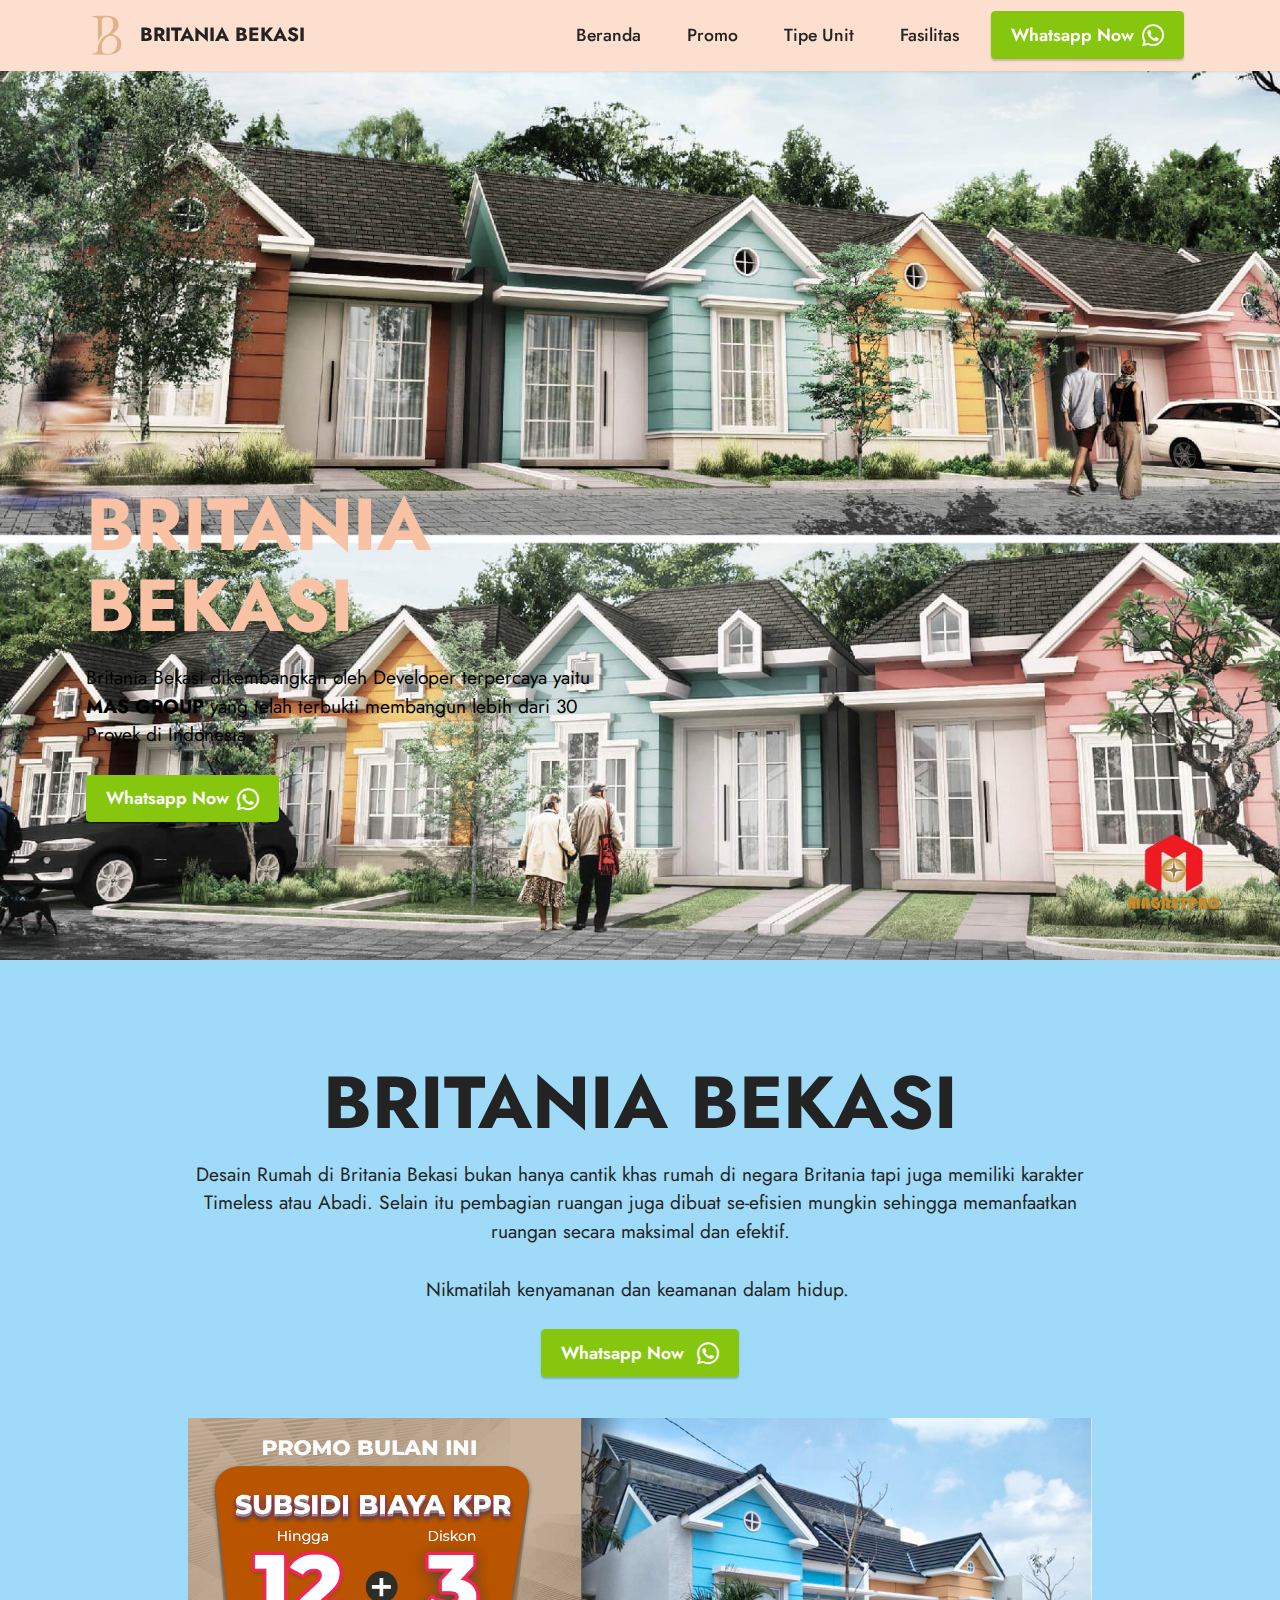
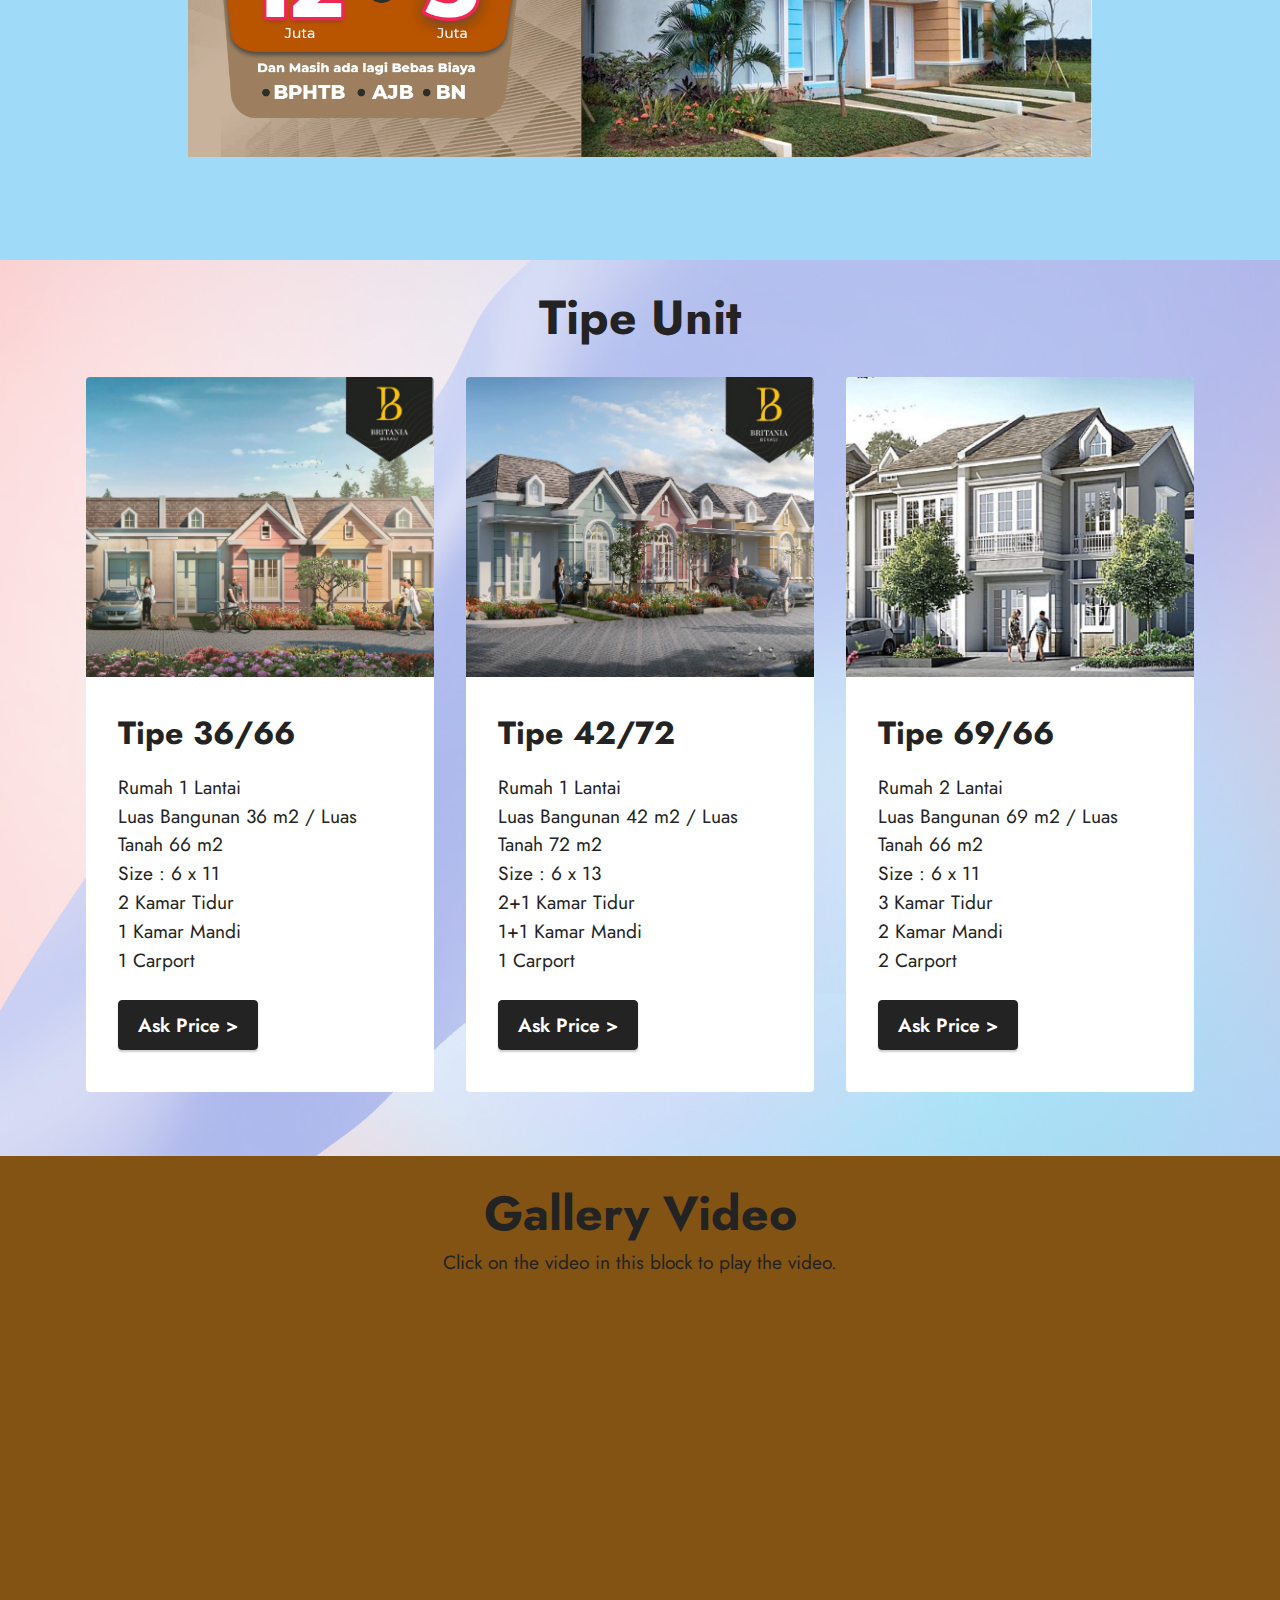
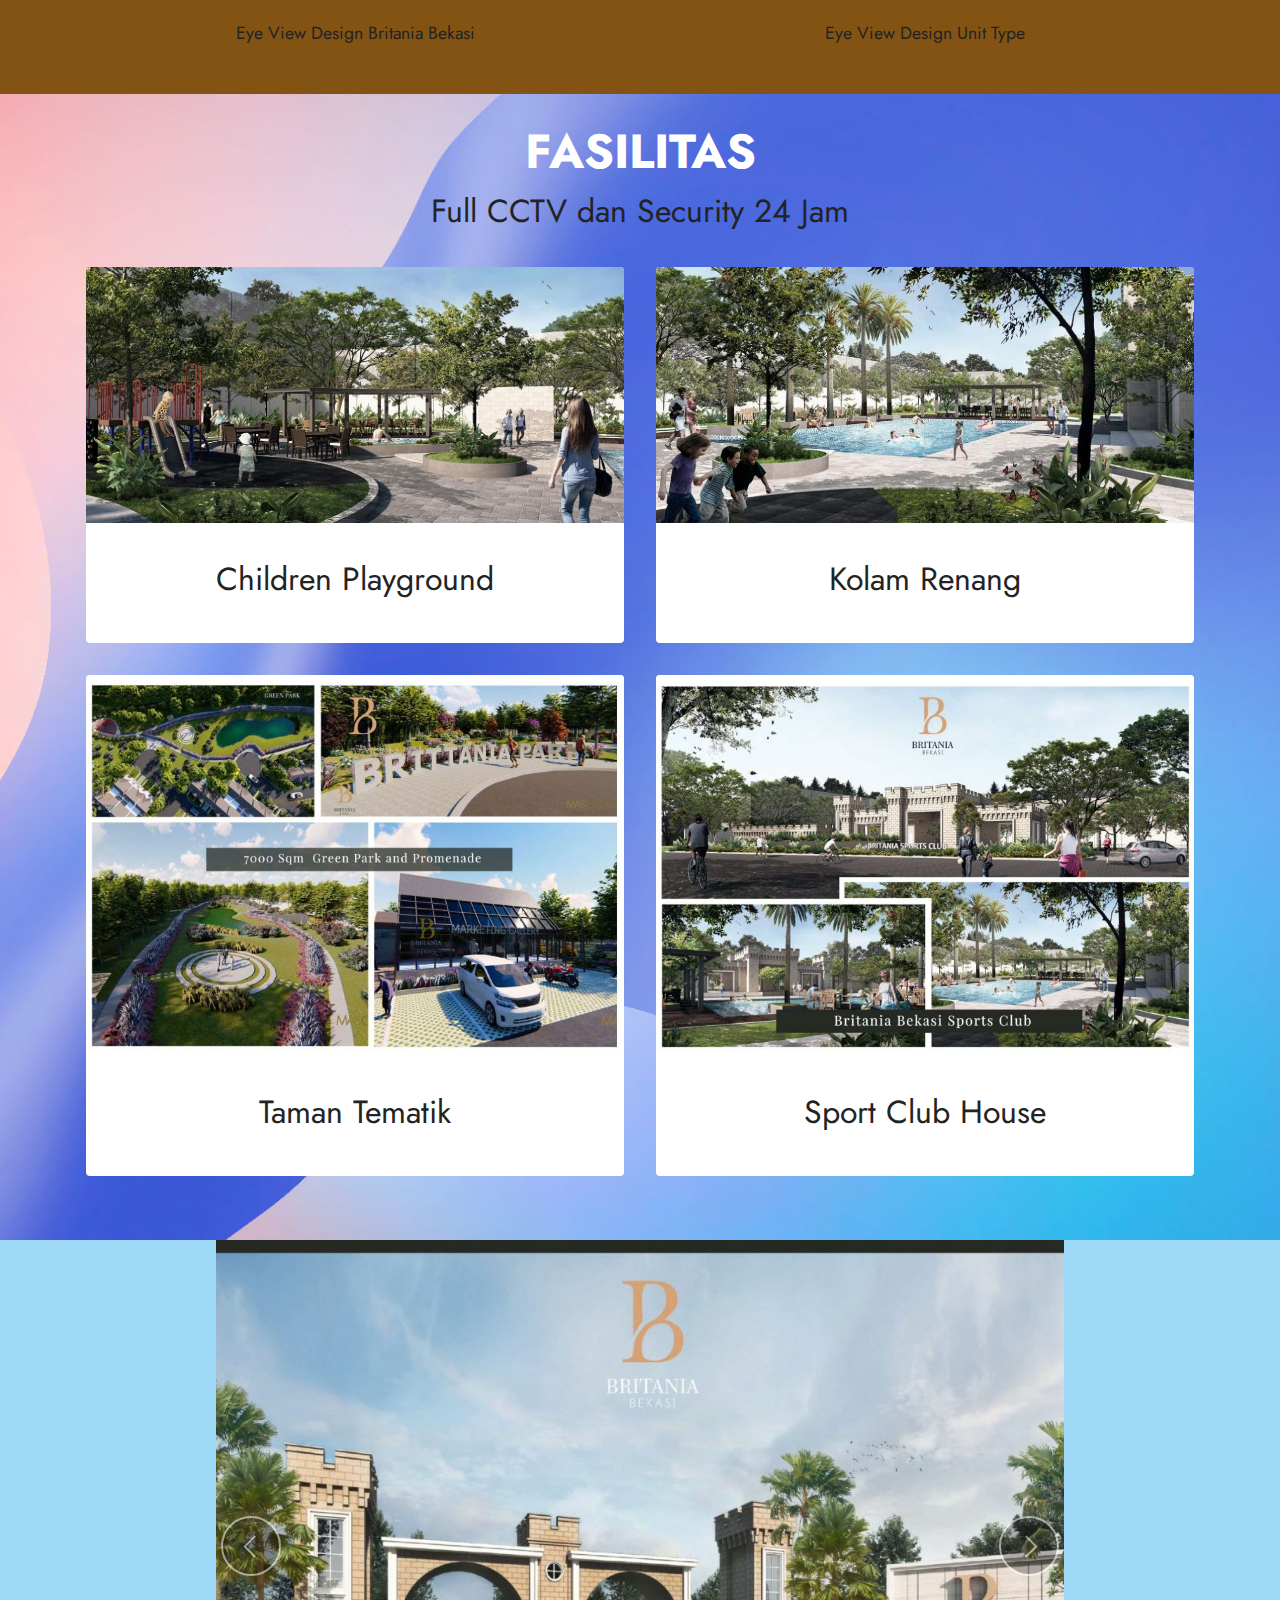
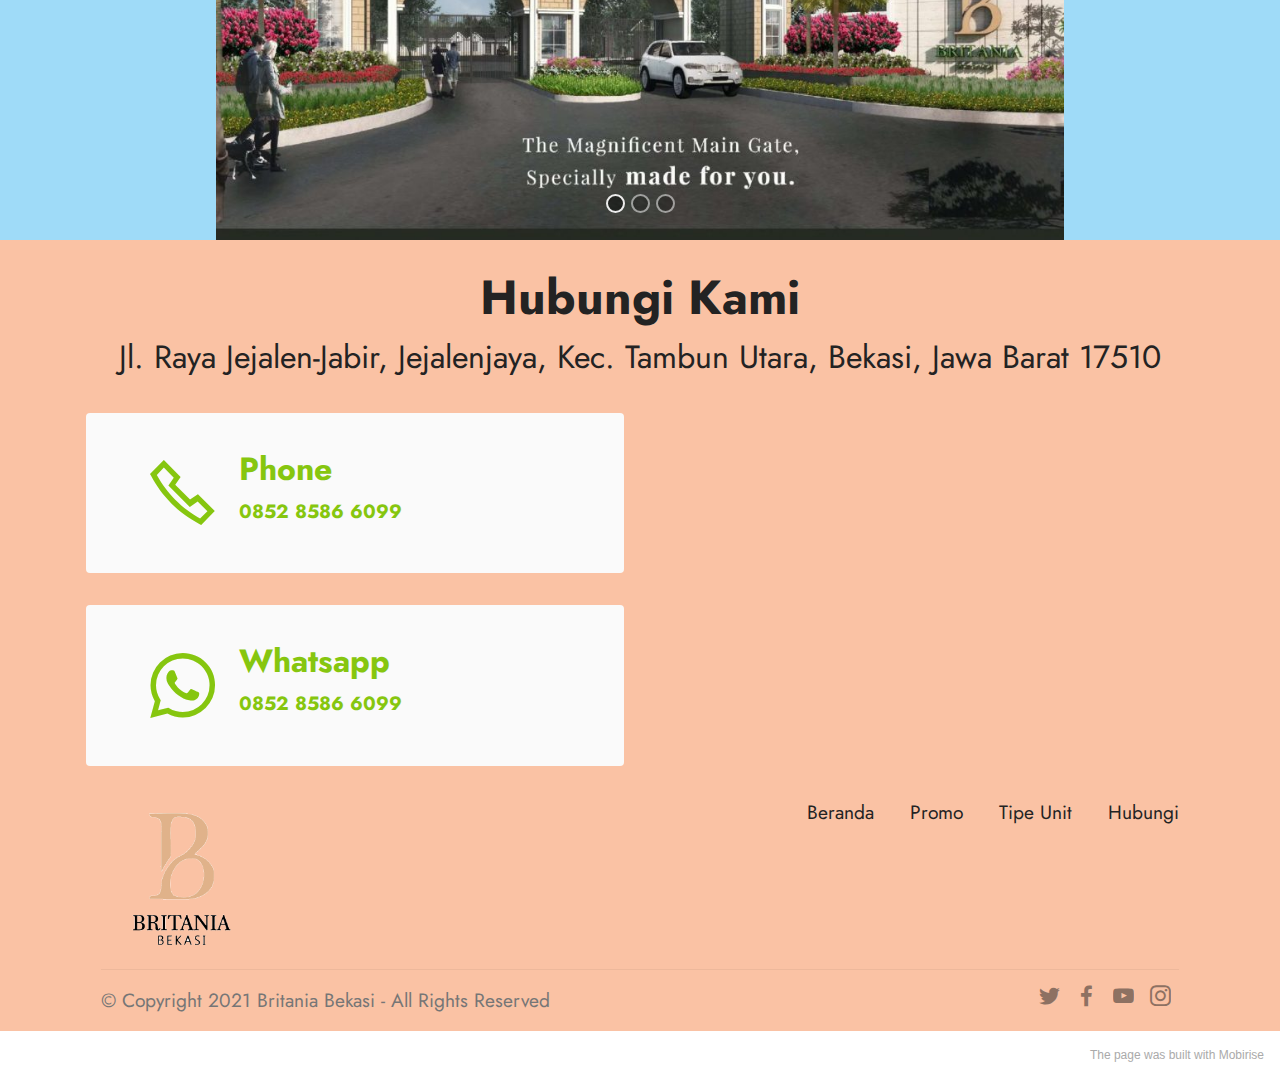
==== commit b1c0b20e: "Edit No telp" ====
--- a/index.html
+++ b/index.html
@@ -11,11 +11,13 @@
   
   
   <title>Britania Bekasi</title>
+  <link rel="stylesheet" href="assets/web/assets/mobirise-icons2/mobirise2.css">
   <link rel="stylesheet" href="assets/tether/tether.min.css">
   <link rel="stylesheet" href="assets/bootstrap/css/bootstrap.min.css">
   <link rel="stylesheet" href="assets/bootstrap/css/bootstrap-grid.min.css">
   <link rel="stylesheet" href="assets/bootstrap/css/bootstrap-reboot.min.css">
   <link rel="stylesheet" href="assets/dropdown/css/style.css">
+  <link rel="stylesheet" href="assets/socicon/css/styles.css">
   <link rel="stylesheet" href="assets/theme/css/style.css">
   <link rel="preload" as="style" href="assets/mobirise/css/mbr-additional.css"><link rel="stylesheet" href="assets/mobirise/css/mbr-additional.css" type="text/css">
   
@@ -64,7 +66,7 @@
                     <li class="nav-item"><a class="nav-link link text-black text-primary display-4" href="index.html#features4-3">Tipe Unit</a>
                     </li><li class="nav-item"><a class="nav-link link text-black text-primary display-4" href="index.html#gallery2-5">Fasilitas</a></li></ul>
                 
-                <div class="navbar-buttons mbr-section-btn"><a class="btn btn-primary display-4" href="https://api.whatsapp.com/send?phone=6282260729168&text=Saya%20ingin%20mendapatkan%20Informasi%20mengenai%20Britania%20Bekasi" target="_blank"><span class="socicon socicon-whatsapp mbr-iconfont mbr-iconfont-btn"></span>
+                <div class="navbar-buttons mbr-section-btn"><a class="btn btn-primary display-4" href="https://api.whatsapp.com/send?phone=6285285866099&text=Saya%20ingin%20mendapatkan%20Informasi%20mengenai%20Britania%20Bekasi" target="_blank"><span class="socicon socicon-whatsapp mbr-iconfont mbr-iconfont-btn"></span>
                         Whatsapp Now</a></div>
             </div>
         </div>
@@ -84,7 +86,7 @@
                 <p class="mbr-fonts-style mbr-text mbr-white mb-3 display-7">
                     Britania Bekasi dikembangkan oleh Developer terpercaya yaitu <br><strong>MAS GROUP</strong> yang telah terbukti membangun lebih dari 30 Proyek di Indonesia</p>
 
-                <div class="mbr-section-btn"><a class="btn btn-primary display-4" href="https://api.whatsapp.com/send?phone=6282260729168&text=Saya%20ingin%20mendapatkan%20Informasi%20mengenai%20Britania%20Bekasi." target="_blank"><span class="socicon socicon-whatsapp mbr-iconfont mbr-iconfont-btn"></span>Whatsapp Now</a></div>
+                <div class="mbr-section-btn"><a class="btn btn-primary display-4" href="https://api.whatsapp.com/send?phone=6285285866099&text=Saya%20ingin%20mendapatkan%20Informasi%20mengenai%20Britania%20Bekasi." target="_blank"><span class="socicon socicon-whatsapp mbr-iconfont mbr-iconfont-btn"></span>Whatsapp Now</a></div>
             </div>
         </div>
     </div>
@@ -102,7 +104,7 @@
                 <h1 class="mbr-section-title mbr-fonts-style mb-3 display-1"><strong>BRITANIA BEKASI</strong></h1>
                 <p class="mbr-text mbr-fonts-style display-7">
                     Desain Rumah di Britania Bekasi bukan hanya cantik khas rumah di negara Britania tapi juga memiliki karakter Timeless atau Abadi. Selain itu pembagian ruangan juga dibuat se-efisien mungkin sehingga memanfaatkan ruangan secara maksimal dan efektif.<br><br>Nikmatilah kenyamanan dan keamanan dalam hidup.&nbsp;</p>
-                <div class="mbr-section-btn mt-3"><a class="btn btn-primary display-4" href="https://api.whatsapp.com/send?phone=6282260729168&text=Saya%20ingin%20mendapatkan%20Informasi%20mengenai%20Britania%20Bekasi." target="_blank"><span class="socicon socicon-whatsapp mbr-iconfont mbr-iconfont-btn"></span>Whatsapp Now&nbsp;</a></div>
+                <div class="mbr-section-btn mt-3"><a class="btn btn-primary display-4" href="https://api.whatsapp.com/send?phone=6285285866099&text=Saya%20ingin%20mendapatkan%20Informasi%20mengenai%20Britania%20Bekasi." target="_blank"><span class="socicon socicon-whatsapp mbr-iconfont mbr-iconfont-btn"></span>Whatsapp Now&nbsp;</a></div>
                 <div class="image-wrap mt-4">
                     <img src="assets/images/britania-23-maret-2021.jpg" alt="Mobirise" title="">
                 </div>
@@ -136,7 +138,7 @@
 <br>1 Kamar Mandi
 <br>1 Carport&nbsp;<br></p>
                     </div>
-                    <div class="mbr-section-btn item-footer mt-2"><a href="https://api.whatsapp.com/send?phone=6282260729168&text=Saya%20ingin%20mendapatkan%20Informasi%20mengenai%20Britania%20Bekasi.%20khususnya%20tipe%2036/66." class="btn item-btn btn-black display-7" target="_blank">Ask Price &gt;</a></div>
+                    <div class="mbr-section-btn item-footer mt-2"><a href="https://api.whatsapp.com/send?phone=6285285866099&text=Saya%20ingin%20mendapatkan%20Informasi%20mengenai%20Britania%20Bekasi.%20khususnya%20tipe%2036/66." class="btn item-btn btn-black display-7" target="_blank">Ask Price &gt;</a></div>
                 </div>
             </div>
             <div class="item features-image сol-12 col-md-6 col-lg-4">
@@ -153,7 +155,7 @@
 <br>1+1 Kamar Mandi
 <br>1 Carport</p>
                     </div>
-                    <div class="mbr-section-btn item-footer mt-2"><a href="https://api.whatsapp.com/send?phone=6282260729168&text=Saya%20ingin%20mendapatkan%20Informasi%20mengenai%20Britania%20Bekasi.%20khususnya%20tipe%2042/72." class="btn item-btn btn-black display-7" target="_blank">Ask Price &gt;</a></div>
+                    <div class="mbr-section-btn item-footer mt-2"><a href="https://api.whatsapp.com/send?phone=6285285866099&text=Saya%20ingin%20mendapatkan%20Informasi%20mengenai%20Britania%20Bekasi.%20khususnya%20tipe%2042/72." class="btn item-btn btn-black display-7" target="_blank">Ask Price &gt;</a></div>
                 </div>
             </div>
             <div class="item features-image сol-12 col-md-6 col-lg-4">
@@ -170,7 +172,7 @@
 <br>2 Kamar Mandi
 <br>2 Carport<br></p>
                     </div>
-                    <div class="mbr-section-btn item-footer mt-2"><a href="https://api.whatsapp.com/send?phone=6282260729168&text=Saya%20ingin%20mendapatkan%20Informasi%20mengenai%20Britania%20Bekasi.%20khususnya%20tipe%2069/66." class="btn item-btn btn-black display-7" target="_blank">Ask Price &gt;</a></div>
+                    <div class="mbr-section-btn item-footer mt-2"><a href="https://api.whatsapp.com/send?phone=6285285866099&text=Saya%20ingin%20mendapatkan%20Informasi%20mengenai%20Britania%20Bekasi.%20khususnya%20tipe%2069/66." class="btn item-btn btn-black display-7" target="_blank">Ask Price &gt;</a></div>
                 </div>
             </div>
 
@@ -274,50 +276,38 @@
     <div class="container">
         <div class="row justify-content-center">
             <div class="col-12 col-md-10">
-                <div class="carousel slide" id="svFq0uU2Mt" data-interval="5000">
+                <div class="carousel slide" id="sHlLiZ3vvG" data-ride="carousel" data-interval="3000">
                     
                     <ol class="carousel-indicators">
-                        <li data-slide-to="0" class="active" data-target="#svFq0uU2Mt"></li>
-                        <li data-slide-to="1" data-target="#svFq0uU2Mt"></li>
-                        <li data-slide-to="2" data-target="#svFq0uU2Mt"></li>
+                        <li data-slide-to="0" class="active" data-target="#sHlLiZ3vvG"></li>
+                        <li data-slide-to="1" data-target="#sHlLiZ3vvG"></li>
+                        <li data-slide-to="2" data-target="#sHlLiZ3vvG"></li>
                     </ol>
                     <div class="carousel-inner">
                         <div class="carousel-item slider-image item active">
                             <div class="item-wrapper">
                                 <img class="d-block w-100" src="assets/images/main-gate-britania.jpg">
-                                <div class="carousel-caption d-none d-md-block">
-                                    <h5 class="mbr-section-subtitle mbr-fonts-style display-5">
-                                        <strong>MAIN GATE</strong></h5>
-                                    
-                                </div>
+                                
                             </div>
                         </div>
                         <div class="carousel-item slider-image item">
                             <div class="item-wrapper">
                                 <img class="d-block w-100" src="assets/images/masterplan.jpg">
-                                <div class="carousel-caption d-none d-md-block">
-                                    <h5 class="mbr-section-subtitle mbr-fonts-style display-5">
-                                        <strong>MASTERPLAN</strong></h5>
-                                    
-                                </div>
+                                
                             </div>
                         </div>
                         <div class="carousel-item slider-image item">
                             <div class="item-wrapper">
                                 <img class="d-block w-100" src="assets/images/bank-support.jpg">
-                                <div class="carousel-caption d-none d-md-block">
-                                    <h5 class="mbr-section-subtitle mbr-fonts-style display-5">
-                                        <strong>BANK SUPPORT</strong></h5>
-                                    
-                                </div>
+                                
                             </div>
                         </div>
                     </div>
-                    <a class="carousel-control carousel-control-prev" role="button" data-slide="prev" href="#svFq0uU2Mt">
+                    <a class="carousel-control carousel-control-prev" role="button" data-slide="prev" href="#sHlLiZ3vvG">
                         <span class="mobi-mbri mobi-mbri-arrow-prev" aria-hidden="true"></span>
                         <span class="sr-only">Previous</span>
                     </a>
-                    <a class="carousel-control carousel-control-next" role="button" data-slide="next" href="#svFq0uU2Mt">
+                    <a class="carousel-control carousel-control-next" role="button" data-slide="next" href="#sHlLiZ3vvG">
                         <span class="mobi-mbri mobi-mbri-arrow-next" aria-hidden="true"></span>
                         <span class="sr-only">Next</span>
                     </a>
@@ -341,23 +331,23 @@
             <div class="card col-12 col-md-6">
                 <div class="card-wrapper">
                     <div class="image-wrapper">
-                        <a href="tel:+6282260729168"><span class="mbr-iconfont mobi-mbri-phone mobi-mbri" style="font-size: 65px;"></span></a>
+                        <a href="tel:+6285285866099"><span class="mbr-iconfont mobi-mbri-phone mobi-mbri" style="font-size: 65px;"></span></a>
                     </div>
                     <div class="text-wrapper">
                         <h6 class="card-title mbr-fonts-style mb-1 display-5">
-                            <strong><a href="tel:+6282260729168" class="text-primary">Phone</a></strong>
+                            <a href="tel:+6285285866099" class="text-primary"><strong>Phone</strong></a>
                         </h6>
-                        <p class="mbr-text mbr-fonts-style display-7"><a href="tel:+6282260729168" class="text-primary">0822 6072 9168</a></p>
+                        <p class="mbr-text mbr-fonts-style display-7"><a href="tel:+6285285866099" class="text-primary"><strong>0852 8586 6099</strong></a></p>
                     </div>
                 </div>
                 <div class="card-wrapper">
                     <div class="image-wrapper">
-                        <a href="https://api.whatsapp.com/send?phone=6282260729168&text=Saya%20ingin%20mendapatkan%20Informasi%20mengenai%20Britania%20Bekasi" target="_blank"><span class="mbr-iconfont socicon-whatsapp socicon" style="font-size: 65px;"></span></a>
+                        <a href="https://api.whatsapp.com/send?phone=6285285866099&text=Saya%20ingin%20mendapatkan%20Informasi%20mengenai%20Britania%20Bekasi" target="_blank"><span class="mbr-iconfont socicon-whatsapp socicon" style="font-size: 65px;"></span></a>
                     </div>
                     <div class="text-wrapper">
                         <h6 class="card-title mbr-fonts-style mb-1 display-5">
-                            <strong><a href="https://api.whatsapp.com/send?phone=6282260729168&text=Saya%20ingin%20mendapatkan%20Informasi%20mengenai%20Britania%20Bekasi" class="text-primary" target="_blank">Whatsapp</a></strong></h6>
-                        <p class="mbr-text mbr-fonts-style display-7"><a href="https://api.whatsapp.com/send?phone=6282260729168&text=Saya%20ingin%20mendapatkan%20Informasi%20mengenai%20Britania%20Bekasi" class="text-primary" target="_blank">0822 6072 9168</a></p>
+                            <a href="https://api.whatsapp.com/send?phone=6285285866099&text=Saya%20ingin%20mendapatkan%20Informasi%20mengenai%20Britania%20Bekasi" class="text-primary" target="_blank"><strong>Whatsapp</strong></a></h6>
+                        <p class="mbr-text mbr-fonts-style display-7"><a href="https://api.whatsapp.com/send?phone=6285285866099&text=Saya%20ingin%20mendapatkan%20Informasi%20mengenai%20Britania%20Bekasi." class="text-primary" target="_blank"><strong>0852 8586 6099</strong></a></p>
                     </div>
                 </div>
             </div>
@@ -378,8 +368,8 @@
         <div class="media-container-row">
             <div class="col-md-2 col-6">
                 <div class="media-wrap">
-                    <a href="https://mobirise.co/">
-                        <img src="assets/images/logo-britania-1.png" alt="Mobirise">
+                    <a href="index.html">
+                        <img src="assets/images/logo-britania-1.png" alt="Britania Bekasi">
                     </a>
                 </div>
             </div>
@@ -408,23 +398,23 @@
                 <div class="col-md-6">
                     <div class="social-list align-right">
                         <div class="soc-item">
-                            <a href="https://twitter.com/mobirise" target="_blank">
-                                <span class="socicon-twitter socicon mbr-iconfont mbr-iconfont-social"></span>
+                            <a href="https://twitter.com/" target="_blank">
+                                <span class="mbr-iconfont mbr-iconfont-social socicon-twitter socicon"></span>
                             </a>
                         </div>
                         <div class="soc-item">
-                            <a href="https://www.facebook.com/pages/Mobirise/1616226671953247" target="_blank">
-                                <span class="socicon-facebook socicon mbr-iconfont mbr-iconfont-social"></span>
+                            <a href="https://www.facebook.com/" target="_blank">
+                                <span class="mbr-iconfont mbr-iconfont-social socicon-facebook socicon"></span>
                             </a>
                         </div>
                         <div class="soc-item">
-                            <a href="https://www.youtube.com/c/mobirise" target="_blank">
-                                <span class="socicon-youtube socicon mbr-iconfont mbr-iconfont-social"></span>
+                            <a href="https://www.youtube.com/" target="_blank">
+                                <span class="mbr-iconfont mbr-iconfont-social socicon-youtube socicon"></span>
                             </a>
                         </div>
                         <div class="soc-item">
-                            <a href="https://instagram.com/mobirise" target="_blank">
-                                <span class="socicon-instagram socicon mbr-iconfont mbr-iconfont-social"></span>
+                            <a href="https://instagram.com/" target="_blank">
+                                <span class="mbr-iconfont mbr-iconfont-social socicon-instagram socicon"></span>
                             </a>
                         </div>
                         
@@ -437,7 +427,7 @@
         </div>
 
     </div>
-</section><section style="background-color: #fff; font-family: -apple-system, BlinkMacSystemFont, 'Segoe UI', 'Roboto', 'Helvetica Neue', Arial, sans-serif; color:#aaa; font-size:12px; padding: 0; align-items: center; display: flex;"><a href="https://mobirise.site/t" style="flex: 1 1; height: 3rem; padding-left: 1rem;"></a><p style="flex: 0 0 auto; margin:0; padding-right:1rem;"><a href="https://mobirise.site/q" style="color:#aaa;">This web page</a> was made with Mobirise theme</p></section><script src="assets/web/assets/jquery/jquery.min.js"></script>  <script src="assets/popper/popper.min.js"></script>  <script src="assets/tether/tether.min.js"></script>  <script src="assets/bootstrap/js/bootstrap.min.js"></script>  <script src="assets/smoothscroll/smooth-scroll.js"></script>  <script src="assets/dropdown/js/nav-dropdown.js"></script>  <script src="assets/dropdown/js/navbar-dropdown.js"></script>  <script src="assets/touchswipe/jquery.touch-swipe.min.js"></script>  <script src="assets/playervimeo/vimeo_player.js"></script>  <script src="assets/theme/js/script.js"></script>  
+</section><section style="background-color: #fff; font-family: -apple-system, BlinkMacSystemFont, 'Segoe UI', 'Roboto', 'Helvetica Neue', Arial, sans-serif; color:#aaa; font-size:12px; padding: 0; align-items: center; display: flex;"><a href="https://mobirise.site/d" style="flex: 1 1; height: 3rem; padding-left: 1rem;"></a><p style="flex: 0 0 auto; margin:0; padding-right:1rem;">The <a href="https://mobirise.site/e" style="color:#aaa;">page</a> was built with Mobirise</p></section><script src="assets/web/assets/jquery/jquery.min.js"></script>  <script src="assets/popper/popper.min.js"></script>  <script src="assets/tether/tether.min.js"></script>  <script src="assets/bootstrap/js/bootstrap.min.js"></script>  <script src="assets/smoothscroll/smooth-scroll.js"></script>  <script src="assets/dropdown/js/nav-dropdown.js"></script>  <script src="assets/dropdown/js/navbar-dropdown.js"></script>  <script src="assets/touchswipe/jquery.touch-swipe.min.js"></script>  <script src="assets/playervimeo/vimeo_player.js"></script>  <script src="assets/theme/js/script.js"></script>  
   
   
 </body>
--- a/assets/web/assets/mobirise-icons2/mobirise2.css
+++ b/assets/web/assets/mobirise-icons2/mobirise2.css
@@ -0,0 +1,498 @@
+@font-face {
+  font-family: 'Moririse2';
+  font-display: swap;
+  src:  url('mobirise2.eot?f2bix4');
+  src:  url('mobirise2.eot?f2bix4#iefix') format('embedded-opentype'),
+    url('mobirise2.ttf?f2bix4') format('truetype'),
+    url('mobirise2.woff?f2bix4') format('woff'),
+    url('mobirise2.svg?f2bix4#mobirise2') format('svg');
+  font-weight: normal;
+  font-style: normal;
+}
+
+[class^="mobi-"], [class*=" mobi-"] {
+  /* use !important to prevent issues with browser extensions that change fonts */
+  font-family: 'Moririse2' !important;
+  speak: none;
+  font-style: normal;
+  font-weight: normal;
+  font-variant: normal;
+  text-transform: none;
+  line-height: 1;
+
+  /* Better Font Rendering =========== */
+  -webkit-font-smoothing: antialiased;
+  -moz-osx-font-smoothing: grayscale;
+}
+
+.mobi-mbri-add-submenu:before {
+  content: "\e900";
+}
+.mobi-mbri-alert:before {
+  content: "\e901";
+}
+.mobi-mbri-align-center:before {
+  content: "\e902";
+}
+.mobi-mbri-align-justify:before {
+  content: "\e903";
+}
+.mobi-mbri-align-left:before {
+  content: "\e904";
+}
+.mobi-mbri-align-right:before {
+  content: "\e905";
+}
+.mobi-mbri-android:before {
+  content: "\e906";
+}
+.mobi-mbri-apple:before {
+  content: "\e907";
+}
+.mobi-mbri-arrow-down:before {
+  content: "\e908";
+}
+.mobi-mbri-arrow-next:before {
+  content: "\e909";
+}
+.mobi-mbri-arrow-prev:before {
+  content: "\e90a";
+}
+.mobi-mbri-arrow-up:before {
+  content: "\e90b";
+}
+.mobi-mbri-bold:before {
+  content: "\e90c";
+}
+.mobi-mbri-bookmark:before {
+  content: "\e90d";
+}
+.mobi-mbri-bootstrap:before {
+  content: "\e90e";
+}
+.mobi-mbri-briefcase:before {
+  content: "\e90f";
+}
+.mobi-mbri-browse:before {
+  content: "\e910";
+}
+.mobi-mbri-bulleted-list:before {
+  content: "\e911";
+}
+.mobi-mbri-calendar:before {
+  content: "\e912";
+}
+.mobi-mbri-camera:before {
+  content: "\e913";
+}
+.mobi-mbri-cart-add:before {
+  content: "\e914";
+}
+.mobi-mbri-cart-full:before {
+  content: "\e915";
+}
+.mobi-mbri-cash:before {
+  content: "\e916";
+}
+.mobi-mbri-change-style:before {
+  content: "\e917";
+}
+.mobi-mbri-chat:before {
+  content: "\e918";
+}
+.mobi-mbri-clock:before {
+  content: "\e919";
+}
+.mobi-mbri-close:before {
+  content: "\e91a";
+}
+.mobi-mbri-cloud:before {
+  content: "\e91b";
+}
+.mobi-mbri-code:before {
+  content: "\e91c";
+}
+.mobi-mbri-contact-form:before {
+  content: "\e91d";
+}
+.mobi-mbri-credit-card:before {
+  content: "\e91e";
+}
+.mobi-mbri-cursor-click:before {
+  content: "\e91f";
+}
+.mobi-mbri-cust-feedback:before {
+  content: "\e920";
+}
+.mobi-mbri-database:before {
+  content: "\e921";
+}
+.mobi-mbri-delivery:before {
+  content: "\e922";
+}
+.mobi-mbri-desktop:before {
+  content: "\e923";
+}
+.mobi-mbri-devices:before {
+  content: "\e924";
+}
+.mobi-mbri-down:before {
+  content: "\e925";
+}
+.mobi-mbri-download-2:before {
+  content: "\e926";
+}
+.mobi-mbri-download:before {
+  content: "\e927";
+}
+.mobi-mbri-drag-n-drop-2:before {
+  content: "\e928";
+}
+.mobi-mbri-drag-n-drop:before {
+  content: "\e929";
+}
+.mobi-mbri-edit-2:before {
+  content: "\e92a";
+}
+.mobi-mbri-edit:before {
+  content: "\e92b";
+}
+.mobi-mbri-error:before {
+  content: "\e92c";
+}
+.mobi-mbri-extension:before {
+  content: "\e92d";
+}
+.mobi-mbri-features:before {
+  content: "\e92e";
+}
+.mobi-mbri-file:before {
+  content: "\e92f";
+}
+.mobi-mbri-flag:before {
+  content: "\e930";
+}
+.mobi-mbri-folder:before {
+  content: "\e931";
+}
+.mobi-mbri-gift:before {
+  content: "\e932";
+}
+.mobi-mbri-github:before {
+  content: "\e933";
+}
+.mobi-mbri-globe-2:before {
+  content: "\e934";
+}
+.mobi-mbri-globe:before {
+  content: "\e935";
+}
+.mobi-mbri-growing-chart:before {
+  content: "\e936";
+}
+.mobi-mbri-hearth:before {
+  content: "\e937";
+}
+.mobi-mbri-help:before {
+  content: "\e938";
+}
+.mobi-mbri-home:before {
+  content: "\e939";
+}
+.mobi-mbri-hot-cup:before {
+  content: "\e93a";
+}
+.mobi-mbri-idea:before {
+  content: "\e93b";
+}
+.mobi-mbri-image-gallery:before {
+  content: "\e93c";
+}
+.mobi-mbri-image-slider:before {
+  content: "\e93d";
+}
+.mobi-mbri-info:before {
+  content: "\e93e";
+}
+.mobi-mbri-italic:before {
+  content: "\e93f";
+}
+.mobi-mbri-key:before {
+  content: "\e940";
+}
+.mobi-mbri-laptop:before {
+  content: "\e941";
+}
+.mobi-mbri-layers:before {
+  content: "\e942";
+}
+.mobi-mbri-left-right:before {
+  content: "\e943";
+}
+.mobi-mbri-left:before {
+  content: "\e944";
+}
+.mobi-mbri-letter:before {
+  content: "\e945";
+}
+.mobi-mbri-like:before {
+  content: "\e946";
+}
+.mobi-mbri-link:before {
+  content: "\e947";
+}
+.mobi-mbri-lock:before {
+  content: "\e948";
+}
+.mobi-mbri-login:before {
+  content: "\e949";
+}
+.mobi-mbri-logout:before {
+  content: "\e94a";
+}
+.mobi-mbri-magic-stick:before {
+  content: "\e94b";
+}
+.mobi-mbri-map-pin:before {
+  content: "\e94c";
+}
+.mobi-mbri-menu:before {
+  content: "\e94d";
+}
+.mobi-mbri-mobile-2:before {
+  content: "\e94e";
+}
+.mobi-mbri-mobile-horizontal:before {
+  content: "\e94f";
+}
+.mobi-mbri-mobile:before {
+  content: "\e950";
+}
+.mobi-mbri-mobirise:before {
+  content: "\e951";
+}
+.mobi-mbri-more-horizontal:before {
+  content: "\e952";
+}
+.mobi-mbri-more-vertical:before {
+  content: "\e953";
+}
+.mobi-mbri-music:before {
+  content: "\e954";
+}
+.mobi-mbri-new-file:before {
+  content: "\e955";
+}
+.mobi-mbri-numbered-list:before {
+  content: "\e956";
+}
+.mobi-mbri-opened-folder:before {
+  content: "\e957";
+}
+.mobi-mbri-pages:before {
+  content: "\e958";
+}
+.mobi-mbri-paper-plane:before {
+  content: "\e959";
+}
+.mobi-mbri-paperclip:before {
+  content: "\e95a";
+}
+.mobi-mbri-phone:before {
+  content: "\e95b";
+}
+.mobi-mbri-photo:before {
+  content: "\e95c";
+}
+.mobi-mbri-photos:before {
+  content: "\e95d";
+}
+.mobi-mbri-pin:before {
+  content: "\e95e";
+}
+.mobi-mbri-play:before {
+  content: "\e95f";
+}
+.mobi-mbri-plus:before {
+  content: "\e960";
+}
+.mobi-mbri-preview:before {
+  content: "\e961";
+}
+.mobi-mbri-print:before {
+  content: "\e962";
+}
+.mobi-mbri-protect:before {
+  content: "\e963";
+}
+.mobi-mbri-question:before {
+  content: "\e964";
+}
+.mobi-mbri-quote-left:before {
+  content: "\e965";
+}
+.mobi-mbri-quote-right:before {
+  content: "\e966";
+}
+.mobi-mbri-redo:before {
+  content: "\e967";
+}
+.mobi-mbri-refresh:before {
+  content: "\e968";
+}
+.mobi-mbri-responsive-2:before {
+  content: "\e969";
+}
+.mobi-mbri-responsive:before {
+  content: "\e96a";
+}
+.mobi-mbri-right:before {
+  content: "\e96b";
+}
+.mobi-mbri-rocket:before {
+  content: "\e96c";
+}
+.mobi-mbri-sad-face:before {
+  content: "\e96d";
+}
+.mobi-mbri-sale:before {
+  content: "\e96e";
+}
+.mobi-mbri-save:before {
+  content: "\e96f";
+}
+.mobi-mbri-search:before {
+  content: "\e970";
+}
+.mobi-mbri-setting-2:before {
+  content: "\e971";
+}
+.mobi-mbri-setting-3:before {
+  content: "\e972";
+}
+.mobi-mbri-setting:before {
+  content: "\e973";
+}
+.mobi-mbri-share:before {
+  content: "\e974";
+}
+.mobi-mbri-shopping-bag:before {
+  content: "\e975";
+}
+.mobi-mbri-shopping-basket:before {
+  content: "\e976";
+}
+.mobi-mbri-shopping-cart:before {
+  content: "\e977";
+}
+.mobi-mbri-sites:before {
+  content: "\e978";
+}
+.mobi-mbri-smile-face:before {
+  content: "\e979";
+}
+.mobi-mbri-speed:before {
+  content: "\e97a";
+}
+.mobi-mbri-star:before {
+  content: "\e97b";
+}
+.mobi-mbri-success:before {
+  content: "\e97c";
+}
+.mobi-mbri-sun:before {
+  content: "\e97d";
+}
+.mobi-mbri-sun2:before {
+  content: "\e97e";
+}
+.mobi-mbri-tablet-vertical:before {
+  content: "\e97f";
+}
+.mobi-mbri-tablet:before {
+  content: "\e980";
+}
+.mobi-mbri-target:before {
+  content: "\e981";
+}
+.mobi-mbri-timer:before {
+  content: "\e982";
+}
+.mobi-mbri-to-ftp:before {
+  content: "\e983";
+}
+.mobi-mbri-to-local-drive:before {
+  content: "\e984";
+}
+.mobi-mbri-touch-swipe:before {
+  content: "\e985";
+}
+.mobi-mbri-touch:before {
+  content: "\e986";
+}
+.mobi-mbri-trash:before {
+  content: "\e987";
+}
+.mobi-mbri-underline:before {
+  content: "\e988";
+}
+.mobi-mbri-undo:before {
+  content: "\e989";
+}
+.mobi-mbri-unlink:before {
+  content: "\e98a";
+}
+.mobi-mbri-unlock:before {
+  content: "\e98b";
+}
+.mobi-mbri-up-down:before {
+  content: "\e98c";
+}
+.mobi-mbri-up:before {
+  content: "\e98d";
+}
+.mobi-mbri-update:before {
+  content: "\e98e";
+}
+.mobi-mbri-upload-2:before {
+  content: "\e98f";
+}
+.mobi-mbri-upload:before {
+  content: "\e990";
+}
+.mobi-mbri-user-2:before {
+  content: "\e991";
+}
+.mobi-mbri-user:before {
+  content: "\e992";
+}
+.mobi-mbri-users:before {
+  content: "\e993";
+}
+.mobi-mbri-video-play:before {
+  content: "\e994";
+}
+.mobi-mbri-video:before {
+  content: "\e995";
+}
+.mobi-mbri-watch:before {
+  content: "\e996";
+}
+.mobi-mbri-website-theme-2:before {
+  content: "\e997";
+}
+.mobi-mbri-website-theme:before {
+  content: "\e998";
+}
+.mobi-mbri-wifi:before {
+  content: "\e999";
+}
+.mobi-mbri-windows:before {
+  content: "\e99a";
+}
+.mobi-mbri-zoom-in:before {
+  content: "\e99b";
+}
+.mobi-mbri-zoom-out:before {
+  content: "\e99c";
+}
--- a/assets/socicon/css/styles.css
+++ b/assets/socicon/css/styles.css
@@ -0,0 +1,934 @@
+@charset "UTF-8";
+
+@font-face {
+  font-family: 'Socicon';
+  src:  url('../fonts/socicon.eot');
+  src:  url('../fonts/socicon.eot?#iefix') format('embedded-opentype'),
+    url('../fonts/socicon.woff2') format('woff2'),
+    url('../fonts/socicon.ttf') format('truetype'),
+    url('../fonts/socicon.woff') format('woff'),
+    url('../fonts/socicon.svg#socicon') format('svg');
+  font-weight: normal;
+  font-style: normal;
+  font-display: swap;
+}
+
+[data-icon]:before {
+  font-family: "socicon" !important;
+  content: attr(data-icon);
+  font-style: normal !important;
+  font-weight: normal !important;
+  font-variant: normal !important;
+  text-transform: none !important;
+  speak: none;
+  line-height: 1;
+  -webkit-font-smoothing: antialiased;
+  -moz-osx-font-smoothing: grayscale;
+}
+
+[class^="socicon-"], [class*=" socicon-"] {
+  /* use !important to prevent issues with browser extensions that change fonts */
+  font-family: 'Socicon' !important;
+  speak: none;
+  font-style: normal;
+  font-weight: normal;
+  font-variant: normal;
+  text-transform: none;
+  line-height: 1;
+
+  /* Better Font Rendering =========== */
+  -webkit-font-smoothing: antialiased;
+  -moz-osx-font-smoothing: grayscale;
+}
+
+.socicon-eitaa:before {
+  content: "\e97c";
+}
+.socicon-soroush:before {
+  content: "\e97d";
+}
+.socicon-bale:before {
+  content: "\e97e";
+}
+.socicon-zazzle:before {
+  content: "\e97b";
+}
+.socicon-society6:before {
+  content: "\e97a";
+}
+.socicon-redbubble:before {
+  content: "\e979";
+}
+.socicon-avvo:before {
+  content: "\e978";
+}
+.socicon-stitcher:before {
+  content: "\e977";
+}
+.socicon-googlehangouts:before {
+  content: "\e974";
+}
+.socicon-dlive:before {
+  content: "\e975";
+}
+.socicon-vsco:before {
+  content: "\e976";
+}
+.socicon-flipboard:before {
+  content: "\e973";
+}
+.socicon-ubuntu:before {
+  content: "\e958";
+}
+.socicon-artstation:before {
+  content: "\e959";
+}
+.socicon-invision:before {
+  content: "\e95a";
+}
+.socicon-torial:before {
+  content: "\e95b";
+}
+.socicon-collectorz:before {
+  content: "\e95c";
+}
+.socicon-seenthis:before {
+  content: "\e95d";
+}
+.socicon-googleplaymusic:before {
+  content: "\e95e";
+}
+.socicon-debian:before {
+  content: "\e95f";
+}
+.socicon-filmfreeway:before {
+  content: "\e960";
+}
+.socicon-gnome:before {
+  content: "\e961";
+}
+.socicon-itchio:before {
+  content: "\e962";
+}
+.socicon-jamendo:before {
+  content: "\e963";
+}
+.socicon-mix:before {
+  content: "\e964";
+}
+.socicon-sharepoint:before {
+  content: "\e965";
+}
+.socicon-tinder:before {
+  content: "\e966";
+}
+.socicon-windguru:before {
+  content: "\e967";
+}
+.socicon-cdbaby:before {
+  content: "\e968";
+}
+.socicon-elementaryos:before {
+  content: "\e969";
+}
+.socicon-stage32:before {
+  content: "\e96a";
+}
+.socicon-tiktok:before {
+  content: "\e96b";
+}
+.socicon-gitter:before {
+  content: "\e96c";
+}
+.socicon-letterboxd:before {
+  content: "\e96d";
+}
+.socicon-threema:before {
+  content: "\e96e";
+}
+.socicon-splice:before {
+  content: "\e96f";
+}
+.socicon-metapop:before {
+  content: "\e970";
+}
+.socicon-naver:before {
+  content: "\e971";
+}
+.socicon-remote:before {
+  content: "\e972";
+}
+.socicon-internet:before {
+  content: "\e957";
+}
+.socicon-moddb:before {
+  content: "\e94b";
+}
+.socicon-indiedb:before {
+  content: "\e94c";
+}
+.socicon-traxsource:before {
+  content: "\e94d";
+}
+.socicon-gamefor:before {
+  content: "\e94e";
+}
+.socicon-pixiv:before {
+  content: "\e94f";
+}
+.socicon-myanimelist:before {
+  content: "\e950";
+}
+.socicon-blackberry:before {
+  content: "\e951";
+}
+.socicon-wickr:before {
+  content: "\e952";
+}
+.socicon-spip:before {
+  content: "\e953";
+}
+.socicon-napster:before {
+  content: "\e954";
+}
+.socicon-beatport:before {
+  content: "\e955";
+}
+.socicon-hackerone:before {
+  content: "\e956";
+}
+.socicon-hackernews:before {
+  content: "\e946";
+}
+.socicon-smashwords:before {
+  content: "\e947";
+}
+.socicon-kobo:before {
+  content: "\e948";
+}
+.socicon-bookbub:before {
+  content: "\e949";
+}
+.socicon-mailru:before {
+  content: "\e94a";
+}
+.socicon-gitlab:before {
+  content: "\e945";
+}
+.socicon-instructables:before {
+  content: "\e944";
+}
+.socicon-portfolio:before {
+  content: "\e943";
+}
+.socicon-codered:before {
+  content: "\e940";
+}
+.socicon-origin:before {
+  content: "\e941";
+}
+.socicon-nextdoor:before {
+  content: "\e942";
+}
+.socicon-udemy:before {
+  content: "\e93f";
+}
+.socicon-livemaster:before {
+  content: "\e93e";
+}
+.socicon-crunchbase:before {
+  content: "\e93b";
+}
+.socicon-homefy:before {
+  content: "\e93c";
+}
+.socicon-calendly:before {
+  content: "\e93d";
+}
+.socicon-realtor:before {
+  content: "\e90f";
+}
+.socicon-tidal:before {
+  content: "\e910";
+}
+.socicon-qobuz:before {
+  content: "\e911";
+}
+.socicon-natgeo:before {
+  content: "\e912";
+}
+.socicon-mastodon:before {
+  content: "\e913";
+}
+.socicon-unsplash:before {
+  content: "\e914";
+}
+.socicon-homeadvisor:before {
+  content: "\e915";
+}
+.socicon-angieslist:before {
+  content: "\e916";
+}
+.socicon-codepen:before {
+  content: "\e917";
+}
+.socicon-slack:before {
+  content: "\e918";
+}
+.socicon-openaigym:before {
+  content: "\e919";
+}
+.socicon-logmein:before {
+  content: "\e91a";
+}
+.socicon-fiverr:before {
+  content: "\e91b";
+}
+.socicon-gotomeeting:before {
+  content: "\e91c";
+}
+.socicon-aliexpress:before {
+  content: "\e91d";
+}
+.socicon-guru:before {
+  content: "\e91e";
+}
+.socicon-appstore:before {
+  content: "\e91f";
+}
+.socicon-homes:before {
+  content: "\e920";
+}
+.socicon-zoom:before {
+  content: "\e921";
+}
+.socicon-alibaba:before {
+  content: "\e922";
+}
+.socicon-craigslist:before {
+  content: "\e923";
+}
+.socicon-wix:before {
+  content: "\e924";
+}
+.socicon-redfin:before {
+  content: "\e925";
+}
+.socicon-googlecalendar:before {
+  content: "\e926";
+}
+.socicon-shopify:before {
+  content: "\e927";
+}
+.socicon-freelancer:before {
+  content: "\e928";
+}
+.socicon-seedrs:before {
+  content: "\e929";
+}
+.socicon-bing:before {
+  content: "\e92a";
+}
+.socicon-doodle:before {
+  content: "\e92b";
+}
+.socicon-bonanza:before {
+  content: "\e92c";
+}
+.socicon-squarespace:before {
+  content: "\e92d";
+}
+.socicon-toptal:before {
+  content: "\e92e";
+}
+.socicon-gust:before {
+  content: "\e92f";
+}
+.socicon-ask:before {
+  content: "\e930";
+}
+.socicon-trulia:before {
+  content: "\e931";
+}
+.socicon-loomly:before {
+  content: "\e932";
+}
+.socicon-ghost:before {
+  content: "\e933";
+}
+.socicon-upwork:before {
+  content: "\e934";
+}
+.socicon-fundable:before {
+  content: "\e935";
+}
+.socicon-booking:before {
+  content: "\e936";
+}
+.socicon-googlemaps:before {
+  content: "\e937";
+}
+.socicon-zillow:before {
+  content: "\e938";
+}
+.socicon-niconico:before {
+  content: "\e939";
+}
+.socicon-toneden:before {
+  content: "\e93a";
+}
+.socicon-augment:before {
+  content: "\e908";
+}
+.socicon-bitbucket:before {
+  content: "\e909";
+}
+.socicon-fyuse:before {
+  content: "\e90a";
+}
+.socicon-yt-gaming:before {
+  content: "\e90b";
+}
+.socicon-sketchfab:before {
+  content: "\e90c";
+}
+.socicon-mobcrush:before {
+  content: "\e90d";
+}
+.socicon-microsoft:before {
+  content: "\e90e";
+}
+.socicon-pandora:before {
+  content: "\e907";
+}
+.socicon-messenger:before {
+  content: "\e906";
+}
+.socicon-gamewisp:before {
+  content: "\e905";
+}
+.socicon-bloglovin:before {
+  content: "\e904";
+}
+.socicon-tunein:before {
+  content: "\e903";
+}
+.socicon-gamejolt:before {
+  content: "\e901";
+}
+.socicon-trello:before {
+  content: "\e902";
+}
+.socicon-spreadshirt:before {
+  content: "\e900";
+}
+.socicon-500px:before {
+  content: "\e000";
+}
+.socicon-8tracks:before {
+  content: "\e001";
+}
+.socicon-airbnb:before {
+  content: "\e002";
+}
+.socicon-alliance:before {
+  content: "\e003";
+}
+.socicon-amazon:before {
+  content: "\e004";
+}
+.socicon-amplement:before {
+  content: "\e005";
+}
+.socicon-android:before {
+  content: "\e006";
+}
+.socicon-angellist:before {
+  content: "\e007";
+}
+.socicon-apple:before {
+  content: "\e008";
+}
+.socicon-appnet:before {
+  content: "\e009";
+}
+.socicon-baidu:before {
+  content: "\e00a";
+}
+.socicon-bandcamp:before {
+  content: "\e00b";
+}
+.socicon-battlenet:before {
+  content: "\e00c";
+}
+.socicon-mixer:before {
+  content: "\e00d";
+}
+.socicon-bebee:before {
+  content: "\e00e";
+}
+.socicon-bebo:before {
+  content: "\e00f";
+}
+.socicon-behance:before {
+  content: "\e010";
+}
+.socicon-blizzard:before {
+  content: "\e011";
+}
+.socicon-blogger:before {
+  content: "\e012";
+}
+.socicon-buffer:before {
+  content: "\e013";
+}
+.socicon-chrome:before {
+  content: "\e014";
+}
+.socicon-coderwall:before {
+  content: "\e015";
+}
+.socicon-curse:before {
+  content: "\e016";
+}
+.socicon-dailymotion:before {
+  content: "\e017";
+}
+.socicon-deezer:before {
+  content: "\e018";
+}
+.socicon-delicious:before {
+  content: "\e019";
+}
+.socicon-deviantart:before {
+  content: "\e01a";
+}
+.socicon-diablo:before {
+  content: "\e01b";
+}
+.socicon-digg:before {
+  content: "\e01c";
+}
+.socicon-discord:before {
+  content: "\e01d";
+}
+.socicon-disqus:before {
+  content: "\e01e";
+}
+.socicon-douban:before {
+  content: "\e01f";
+}
+.socicon-draugiem:before {
+  content: "\e020";
+}
+.socicon-dribbble:before {
+  content: "\e021";
+}
+.socicon-drupal:before {
+  content: "\e022";
+}
+.socicon-ebay:before {
+  content: "\e023";
+}
+.socicon-ello:before {
+  content: "\e024";
+}
+.socicon-endomodo:before {
+  content: "\e025";
+}
+.socicon-envato:before {
+  content: "\e026";
+}
+.socicon-etsy:before {
+  content: "\e027";
+}
+.socicon-facebook:before {
+  content: "\e028";
+}
+.socicon-feedburner:before {
+  content: "\e029";
+}
+.socicon-filmweb:before {
+  content: "\e02a";
+}
+.socicon-firefox:before {
+  content: "\e02b";
+}
+.socicon-flattr:before {
+  content: "\e02c";
+}
+.socicon-flickr:before {
+  content: "\e02d";
+}
+.socicon-formulr:before {
+  content: "\e02e";
+}
+.socicon-forrst:before {
+  content: "\e02f";
+}
+.socicon-foursquare:before {
+  content: "\e030";
+}
+.socicon-friendfeed:before {
+  content: "\e031";
+}
+.socicon-github:before {
+  content: "\e032";
+}
+.socicon-goodreads:before {
+  content: "\e033";
+}
+.socicon-google:before {
+  content: "\e034";
+}
+.socicon-googlescholar:before {
+  content: "\e035";
+}
+.socicon-googlegroups:before {
+  content: "\e036";
+}
+.socicon-googlephotos:before {
+  content: "\e037";
+}
+.socicon-googleplus:before {
+  content: "\e038";
+}
+.socicon-grooveshark:before {
+  content: "\e039";
+}
+.socicon-hackerrank:before {
+  content: "\e03a";
+}
+.socicon-hearthstone:before {
+  content: "\e03b";
+}
+.socicon-hellocoton:before {
+  content: "\e03c";
+}
+.socicon-heroes:before {
+  content: "\e03d";
+}
+.socicon-smashcast:before {
+  content: "\e03e";
+}
+.socicon-horde:before {
+  content: "\e03f";
+}
+.socicon-houzz:before {
+  content: "\e040";
+}
+.socicon-icq:before {
+  content: "\e041";
+}
+.socicon-identica:before {
+  content: "\e042";
+}
+.socicon-imdb:before {
+  content: "\e043";
+}
+.socicon-instagram:before {
+  content: "\e044";
+}
+.socicon-issuu:before {
+  content: "\e045";
+}
+.socicon-istock:before {
+  content: "\e046";
+}
+.socicon-itunes:before {
+  content: "\e047";
+}
+.socicon-keybase:before {
+  content: "\e048";
+}
+.socicon-lanyrd:before {
+  content: "\e049";
+}
+.socicon-lastfm:before {
+  content: "\e04a";
+}
+.socicon-line:before {
+  content: "\e04b";
+}
+.socicon-linkedin:before {
+  content: "\e04c";
+}
+.socicon-livejournal:before {
+  content: "\e04d";
+}
+.socicon-lyft:before {
+  content: "\e04e";
+}
+.socicon-macos:before {
+  content: "\e04f";
+}
+.socicon-mail:before {
+  content: "\e050";
+}
+.socicon-medium:before {
+  content: "\e051";
+}
+.socicon-meetup:before {
+  content: "\e052";
+}
+.socicon-mixcloud:before {
+  content: "\e053";
+}
+.socicon-modelmayhem:before {
+  content: "\e054";
+}
+.socicon-mumble:before {
+  content: "\e055";
+}
+.socicon-myspace:before {
+  content: "\e056";
+}
+.socicon-newsvine:before {
+  content: "\e057";
+}
+.socicon-nintendo:before {
+  content: "\e058";
+}
+.socicon-npm:before {
+  content: "\e059";
+}
+.socicon-odnoklassniki:before {
+  content: "\e05a";
+}
+.socicon-openid:before {
+  content: "\e05b";
+}
+.socicon-opera:before {
+  content: "\e05c";
+}
+.socicon-outlook:before {
+  content: "\e05d";
+}
+.socicon-overwatch:before {
+  content: "\e05e";
+}
+.socicon-patreon:before {
+  content: "\e05f";
+}
+.socicon-paypal:before {
+  content: "\e060";
+}
+.socicon-periscope:before {
+  content: "\e061";
+}
+.socicon-persona:before {
+  content: "\e062";
+}
+.socicon-pinterest:before {
+  content: "\e063";
+}
+.socicon-play:before {
+  content: "\e064";
+}
+.socicon-player:before {
+  content: "\e065";
+}
+.socicon-playstation:before {
+  content: "\e066";
+}
+.socicon-pocket:before {
+  content: "\e067";
+}
+.socicon-qq:before {
+  content: "\e068";
+}
+.socicon-quora:before {
+  content: "\e069";
+}
+.socicon-raidcall:before {
+  content: "\e06a";
+}
+.socicon-ravelry:before {
+  content: "\e06b";
+}
+.socicon-reddit:before {
+  content: "\e06c";
+}
+.socicon-renren:before {
+  content: "\e06d";
+}
+.socicon-researchgate:before {
+  content: "\e06e";
+}
+.socicon-residentadvisor:before {
+  content: "\e06f";
+}
+.socicon-reverbnation:before {
+  content: "\e070";
+}
+.socicon-rss:before {
+  content: "\e071";
+}
+.socicon-sharethis:before {
+  content: "\e072";
+}
+.socicon-skype:before {
+  content: "\e073";
+}
+.socicon-slideshare:before {
+  content: "\e074";
+}
+.socicon-smugmug:before {
+  content: "\e075";
+}
+.socicon-snapchat:before {
+  content: "\e076";
+}
+.socicon-songkick:before {
+  content: "\e077";
+}
+.socicon-soundcloud:before {
+  content: "\e078";
+}
+.socicon-spotify:before {
+  content: "\e079";
+}
+.socicon-stackexchange:before {
+  content: "\e07a";
+}
+.socicon-stackoverflow:before {
+  content: "\e07b";
+}
+.socicon-starcraft:before {
+  content: "\e07c";
+}
+.socicon-stayfriends:before {
+  content: "\e07d";
+}
+.socicon-steam:before {
+  content: "\e07e";
+}
+.socicon-storehouse:before {
+  content: "\e07f";
+}
+.socicon-strava:before {
+  content: "\e080";
+}
+.socicon-streamjar:before {
+  content: "\e081";
+}
+.socicon-stumbleupon:before {
+  content: "\e082";
+}
+.socicon-swarm:before {
+  content: "\e083";
+}
+.socicon-teamspeak:before {
+  content: "\e084";
+}
+.socicon-teamviewer:before {
+  content: "\e085";
+}
+.socicon-technorati:before {
+  content: "\e086";
+}
+.socicon-telegram:before {
+  content: "\e087";
+}
+.socicon-tripadvisor:before {
+  content: "\e088";
+}
+.socicon-tripit:before {
+  content: "\e089";
+}
+.socicon-triplej:before {
+  content: "\e08a";
+}
+.socicon-tumblr:before {
+  content: "\e08b";
+}
+.socicon-twitch:before {
+  content: "\e08c";
+}
+.socicon-twitter:before {
+  content: "\e08d";
+}
+.socicon-uber:before {
+  content: "\e08e";
+}
+.socicon-ventrilo:before {
+  content: "\e08f";
+}
+.socicon-viadeo:before {
+  content: "\e090";
+}
+.socicon-viber:before {
+  content: "\e091";
+}
+.socicon-viewbug:before {
+  content: "\e092";
+}
+.socicon-vimeo:before {
+  content: "\e093";
+}
+.socicon-vine:before {
+  content: "\e094";
+}
+.socicon-vkontakte:before {
+  content: "\e095";
+}
+.socicon-warcraft:before {
+  content: "\e096";
+}
+.socicon-wechat:before {
+  content: "\e097";
+}
+.socicon-weibo:before {
+  content: "\e098";
+}
+.socicon-whatsapp:before {
+  content: "\e099";
+}
+.socicon-wikipedia:before {
+  content: "\e09a";
+}
+.socicon-windows:before {
+  content: "\e09b";
+}
+.socicon-wordpress:before {
+  content: "\e09c";
+}
+.socicon-wykop:before {
+  content: "\e09d";
+}
+.socicon-xbox:before {
+  content: "\e09e";
+}
+.socicon-xing:before {
+  content: "\e09f";
+}
+.socicon-yahoo:before {
+  content: "\e0a0";
+}
+.socicon-yammer:before {
+  content: "\e0a1";
+}
+.socicon-yandex:before {
+  content: "\e0a2";
+}
+.socicon-yelp:before {
+  content: "\e0a3";
+}
+.socicon-younow:before {
+  content: "\e0a4";
+}
+.socicon-youtube:before {
+  content: "\e0a5";
+}
+.socicon-zapier:before {
+  content: "\e0a6";
+}
+.socicon-zerply:before {
+  content: "\e0a7";
+}
+.socicon-zomato:before {
+  content: "\e0a8";
+}
+.socicon-zynga:before {
+  content: "\e0a9";
+}
